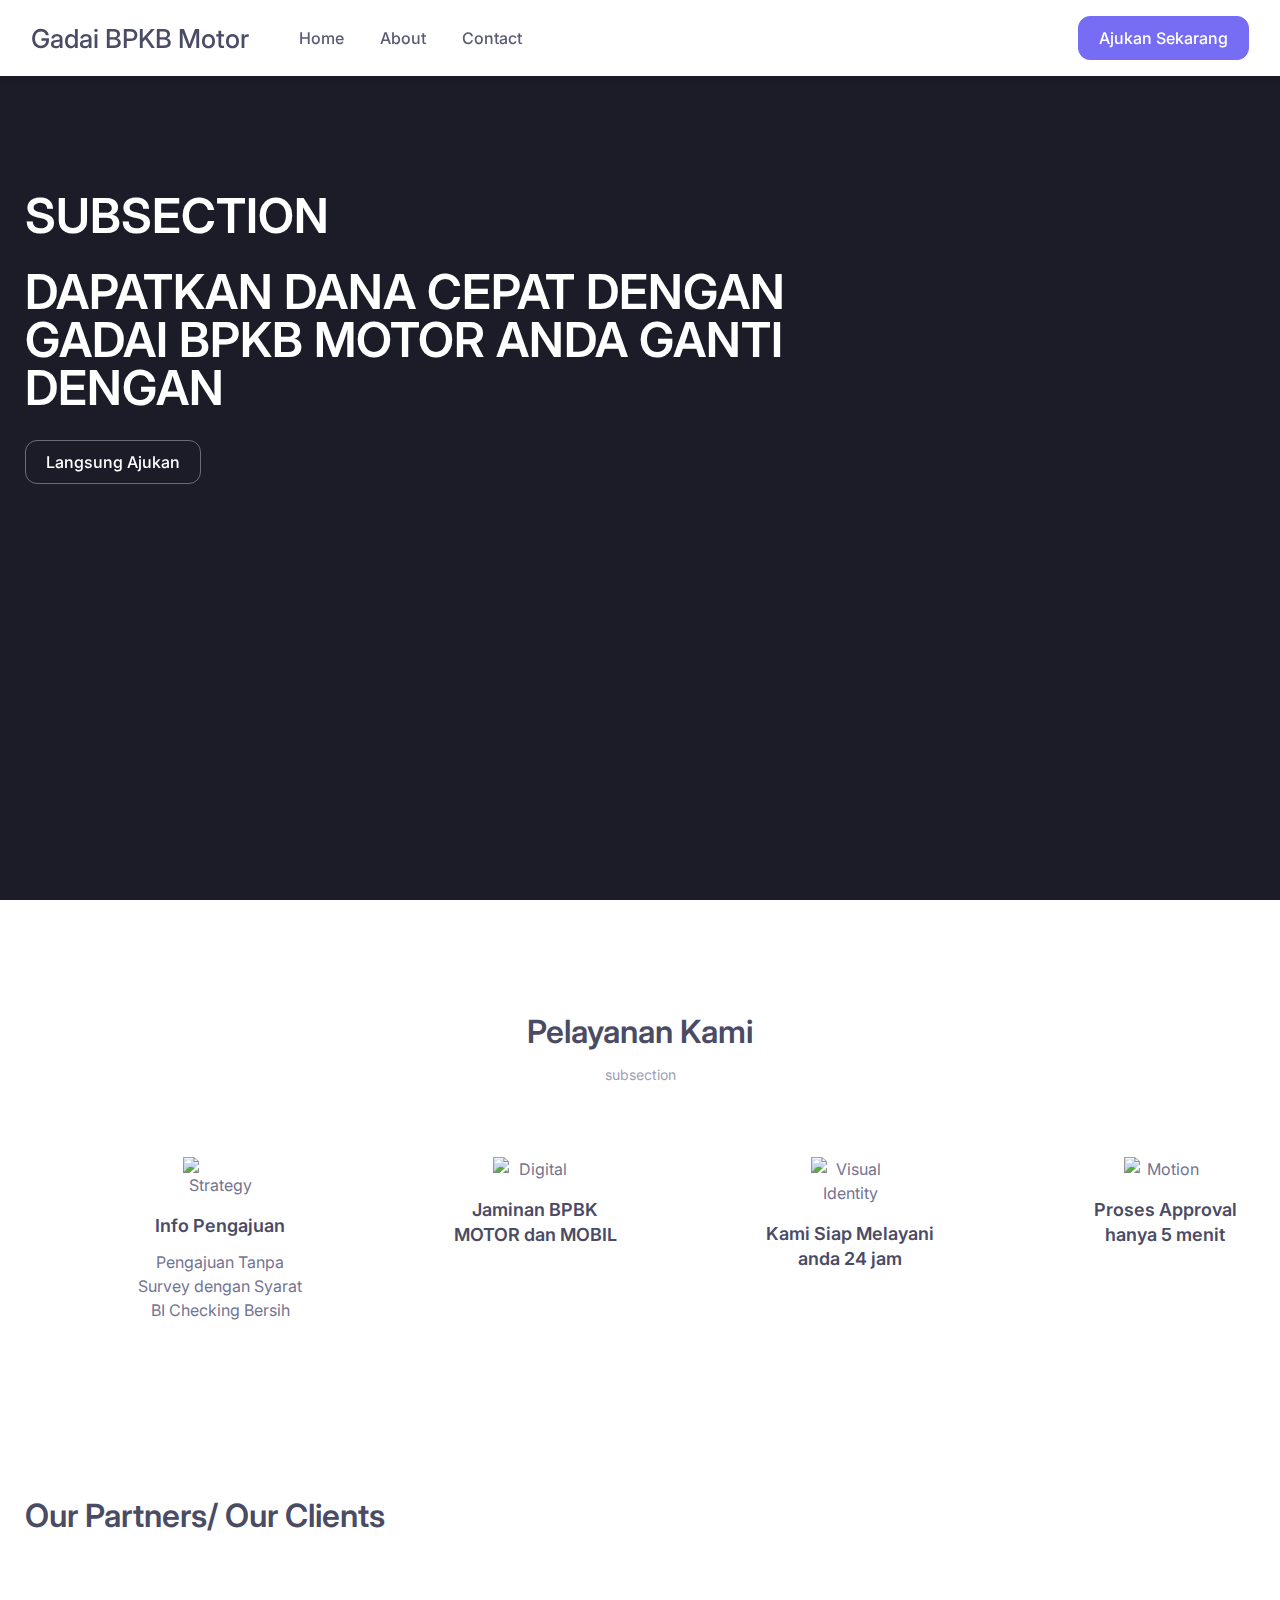
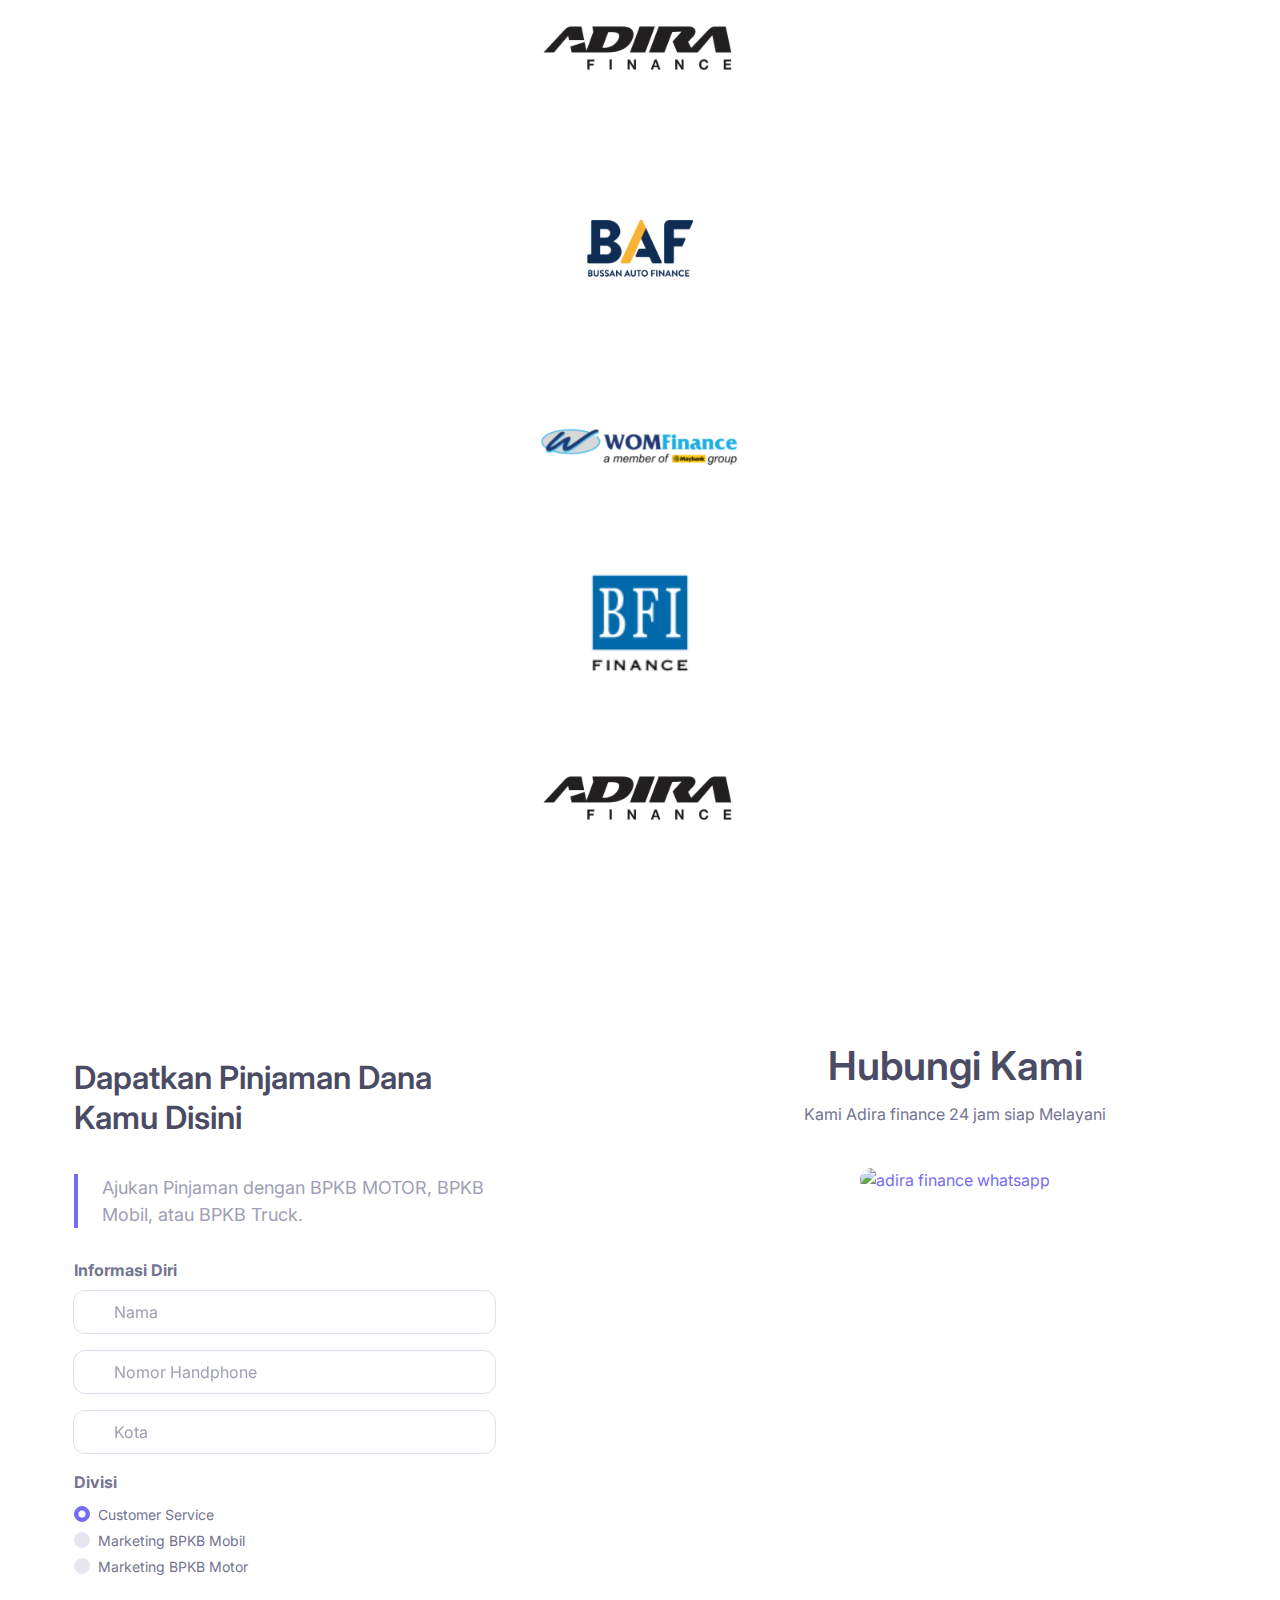
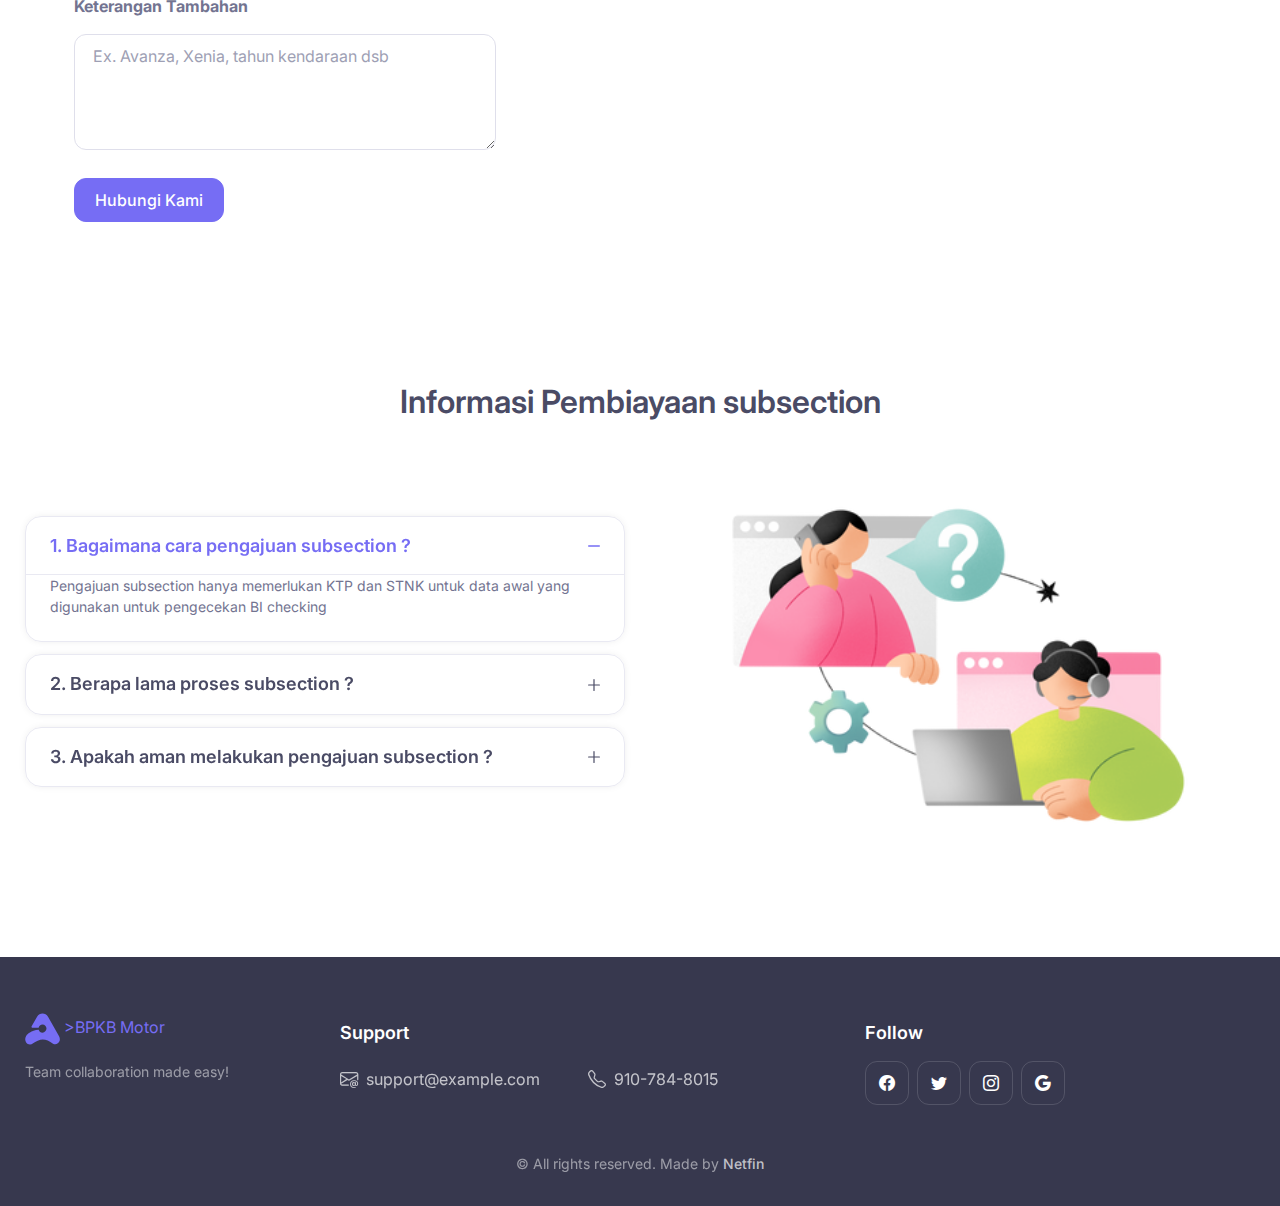
==== index.html @ 5c0a745b "first commit" ====
<!doctype html>
<html lang="en">
  <head>
    <title>Gadai BPKB Motor</title>

    <!-- SEO Meta Tags-->
    <meta name="description" content="" />
    <meta name="keywords" content="" />
    <meta name="author" content="" />

    <!-- Viewport -->
    <meta charset="UTF-8" />
    <meta name="viewport" content="width=device-width, initial-scale=1.0" />

    <!-- Import Google Font-->
    <link rel="preconnect" href="https://fonts.googleapis.com" />
    <link rel="preconnect" href="https://fonts.gstatic.com" crossorigin="" />
    <link
      href="https://fonts.googleapis.com/css2?family=Inter:wght@400;500;600;700&amp;display=swap"
      rel="stylesheet"
      id="google-font"
    />
    <!-- vendor styles-->
    <link
      rel="stylesheet"
      media="screen"
      href="vendor/simplebar/dist/simplebar.min.css"
    />
    <link
      rel="stylesheet"
      media="screen"
      href="vendor/tiny-slider/dist/tiny-slider.css"
    />
    <link
      rel="stylesheet"
      media="screen"
      href="vendor/lightgallery.js/dist/css/lightgallery.min.css"
    />
    <link
      rel="stylesheet"
      media="screen"
      href="vendor/swiper/swiper-bundle.min.css"
    />
    <link
      rel="stylesheet"
      media="screen"
      href="vendor/flatpickr/dist/flatpickr.min.css"
    />
    <!-- Main Theme Styles + Bootstrap-->
    <link rel="stylesheet" media="screen" href="css/theme.min.css" />
    <!-- Bootstrap CDN icon -->
    <link
      rel="stylesheet"
      href="https://cdn.jsdelivr.net/npm/bootstrap-icons@1.11.1/font/bootstrap-icons.css"
    />

    <!-- Custom CSS -->
    <link rel="stylesheet" href="css/slider.css" />
  </head>
  <body>
    <!-- Header -->
    <header
      class="header navbar navbar-expand-lg navbar-light bg-light navbar-sticky navbar-stuck"
      data-scroll-header=""
      data-fixed-element=""
    >
      <div class="container px-0 px-xl-3">
        <button
          class="navbar-toggler ms-n2 me-2"
          type="button"
          data-bs-toggle="offcanvas"
          data-bs-target="#primaryMenu"
        >
          <span class="navbar-toggler-icon"></span></button
        ><a
          class="navbar-brand flex-shrink-0 order-lg-1 mx-auto ms-lg-0 pe-lg-2 me-lg-4"
          href="../index.html"
          >Gadai BPKB Motor</a
        >
        <div class="d-flex align-items-center order-lg-3 ms-lg-auto">
          <a
            class="btn btn-primary ms-grid-gutter d-none d-lg-inline-block"
            href="https://wa.me/6281558444484?text=Halo%20gadaibpkbmotor%20saya%20mau%20mengajukan%C2%A0Pinjaman%C2%A0BPKB"
            data-bs-toggle="modal"
            data-view="#modal-signup-view"
            >Ajukan Sekarang</a
          >
        </div>
        <div class="offcanvas offcanvas-collapse order-lg-2" id="primaryMenu">
          <div class="offcanvas-header navbar-shadow">
            <h5 class="mt-1 mb-0">Menu</h5>
            <button
              class="btn-close lead"
              type="button"
              data-bs-dismiss="offcanvas"
              aria-label="Close"
            ></button>
          </div>
          <div class="offcanvas-body">
            <!-- Menu-->
            <ul class="navbar-nav">
              <li class="nav-item">
                <a class="nav-link" href="index.html">Home</a>
              </li>
              <li class="nav-item">
                <a class="nav-link" href="pages/about.html">About</a>
              </li>
              <li class="nav-item">
                <a class="nav-link" href="pages/contact.html">Contact</a>
              </li>
            </ul>
          </div>
        </div>
      </div>
    </header>

    <!-- Hero -->
    <section>
      <div
        class="jarallax bg-dark min-vh-100 py-5 align-items-center"
        data-jarallax=""
        data-type="scroll-opacity"
        data-speed="0.7"
      >
        <div
          class="position-absolute top-0 start-0 w-100 h-100 bg-black opacity-50"
        ></div>

        <div class="container position-relative zindex-5 py-sm-4 py-lg-5 mt-4">
          <!-- Text + button-->
          <div class="row pt-lg-2 py-xl-4 py-xxl-5 mb-md-4 mb-lg-5">
            <div class="col-md-10 col-lg-9 col-xl-8 col-xxl-7 pt-5 mb-5">
              <h1 class="display-4 text-light text-uppercase pb-sm-2 pb-md-3">
                subsection
              </h1>
              <h1 class="display-4 text-light text-uppercase pb-sm-2 pb-md-3">
                Dapatkan dana cepat dengan gadai bpkb motor anda ganti dengan 
              </h1>

              <a
                class="btn btn-outline-light"
                href="https://wa.me/6281558444484?text=Halo%20gadaibpkbmotor%20saya%20mau%20mengajukan%C2%A0Pinjaman%C2%A0BPKB"
                >Langsung Ajukan</a
              >
            </div>
          </div>
        </div>
        <div
          id="jarallax-container-0"
          style="
            position: absolute;
            top: 0px;
            left: 0px;
            width: 100%;
            height: 100%;
            overflow: hidden;
            z-index: -100;
            clip-path: polygon(0px 0px, 100% 0px, 100% 100%, 0px 100%);
          "
        >
          <div
            class="jarallax-img"
            style="
              background-image: url(&quot;https://i.pinimg.com/originals/5f/99/43/5f994382f7be99b7b81839e94aa25ce5.jpg&quot;);
              object-fit: cover;
              object-position: 50% 50%;
              max-width: none;
              position: fixed;
              top: 0px;
              left: 0px;
              width: 854px;
              height: 791.544px;
              overflow: hidden;
              pointer-events: none;
              transform-style: preserve-3d;
              backface-visibility: hidden;
              margin-top: -8.77187px;
              transform: translate3d(0px, 8.77187px, 0px);
              opacity: 1;
            "
            data-jarallax-original-styles="background-image: url(https://i.pinimg.com/originals/5f/99/43/5f994382f7be99b7b81839e94aa25ce5.jpg);"
          ></div>
        </div>
      </div>
    </section>

    <!-- Service -->
    <section class="container pt-5 pb-4 py-md-6 pt-lg-7">
      <h2 class="text-center pt-3">Pelayanan Kami</h2>
      <p
        class="d-block fs-sm text-muted text-center mx-auto pb-4 mb-5"
        style="max-width: 400px"
      >
        subsection
      </p>
      <div class="row">
        <div
          class="col-lg-2 offset-lg-1 col-sm-3 col-6 mb-grid-gutter text-center"
        >
          <img
            class="d-inline-block mb-3"
            src="https://img.icons8.com/wired/64/idea.png"
            alt="Strategy"
            width="74"
          />
          <h3 class="h5">Info Pengajuan</h3>
          <ul class="list-unstyled">
            <li class="mb-0">
              Pengajuan Tanpa Survey dengan Syarat BI Checking Bersih
            </li>
          </ul>
        </div>
        <div
          class="col-lg-2 offset-lg-1 col-sm-3 col-6 mb-grid-gutter text-center"
        >
          <img
            class="d-inline-block mb-3"
            src="https://img.icons8.com/ios/100/scooter.png"
            alt="Digital"
            width="85"
          />

          <h3 class="h5">Jaminan BPBK MOTOR dan MOBIL</h3>
          <ul class="list-unstyled"></ul>
        </div>
        <div
          class="col-lg-2 offset-lg-1 col-sm-3 col-6 mb-grid-gutter text-center"
        >
          <img
            class="d-inline-block mb-3"
            src="https://img.icons8.com/dotty/80/last-24-hours.png"
            alt="Visual Identity"
            width="78"
          />
          <h3 class="h5">Kami Siap Melayani anda 24 jam</h3>
          <ul class="list-unstyled"></ul>
        </div>
        <div
          class="col-lg-2 offset-lg-1 col-sm-3 col-6 mb-grid-gutter text-center"
        >
          <img
            class="d-inline-block mb-3"
            src="https://img.icons8.com/ios/100/investment.png"
            alt="Motion"
            width="83"
          />
          <h3 class="h5">Proses Approval hanya 5 menit</h3>
          <ul class="list-unstyled"></ul>
        </div>
      </div>
    </section>

    <section class="py-5">
      <div class="container">
        <h2>Our Partners/ Our Clients</h2>
        <section class="customer-logos slider text-center">
          <div class="slide text-center">
            <img
              src="images/logo adira.png"
              class="text-center"
              style="width: 200px !important"
            />
          </div>

          <div class="slide text-center">
            <img
              src="images/logo baf.png"
              class="text-center"
              style="width: 200px !important"
            />
          </div>

          <div class="slide text-center">
            <img
              src="images/logo wom.png"
              class="text-center"
              style="width: 200px !important"
            />
          </div>

          <div class="slide text-center">
            <img
              src="images/logo bfi.png"
              class="text-center"
              style="width: 150px !important"
            />
          </div>
          <div class="slide text-center">
            <img
              src="images/logo adira.png"
              class="text-center"
              style="width: 200px !important"
            />
          </div>
        </section>
      </div>
    </section>

    <!-- CTA Netfin -->
    <section class="container bg-light py-5 rounded py-md-5">
      <div class="row">
        <div class="col-lg-6 col-md-6 pt-5 pb-3 py-md-5 px-5">
          <div
            class="mx-auto me-md-5 me-xl-7 ps-3 py-md-3 order-md-1"
            style="max-width: 516px"
          >
            <form
              class="needs-validation"
              novalidate=""
              action="form-handler.php"
              method="post"
            >
              <h2 class="pb-4">Dapatkan Pinjaman Dana Kamu Disini</h2>
              <p
                class="callout d-block d-md-none d-lg-block fs-lg text-muted mb-grid-gutter"
              >
                Ajukan Pinjaman dengan BPKB MOTOR, BPKB Mobil, atau BPKB Truck.
              </p>
              <b>Informasi Diri</b>
              <div class="input-group mb-3 mt-2">
                <i
                  class="fas fa-user position-absolute top-50 start-0 translate-middle-y ms-3"
                ></i>
                <input
                  class="form-control rounded"
                  type="text"
                  name="nama"
                  placeholder="Nama"
                  required="true"
                />
              </div>
              <div class="input-group mb-3">
                <i
                  class="fas fa-mobile-alt position-absolute top-50 start-0 translate-middle-y ms-3"
                ></i>
                <input
                  class="form-control rounded"
                  type="text"
                  name="hp"
                  placeholder="Nomor Handphone"
                  required="true"
                />
              </div>
              <div class="input-group mb-3">
                <i
                  class="fas fa-building position-absolute top-50 start-0 translate-middle-y ms-3"
                ></i>
                <input
                  class="form-control rounded"
                  type="text"
                  name="kota"
                  placeholder="Kota"
                  required="true"
                />
              </div>
              <b>Divisi</b>

              <div class="form-check mt-2">
                <input
                  class="form-check-input"
                  type="radio"
                  id="ex-radio-1"
                  name="divisi"
                  value="Customer Service"
                  checked=""
                />
                <label class="form-check-label" for="ex-radio-1"
                  >Customer Service</label
                >
              </div>
              <div class="form-check">
                <input
                  class="form-check-input"
                  type="radio"
                  id="ex-radio-2"
                  name="divisi"
                  value="Marketing BPKB Mobil"
                />
                <label class="form-check-label" for="ex-radio-2"
                  >Marketing BPKB Mobil</label
                >
              </div>
              <div class="form-check mb-3">
                <input
                  class="form-check-input"
                  type="radio"
                  id="ex-radio-3"
                  name="divisi"
                  value="Marketing BPKB Motor"
                />
                <label class="form-check-label" for="ex-radio-3"
                  >Marketing BPKB Motor</label
                >
              </div>
              <b>Keterangan Tambahan</b>
              <div class="mb-3 mt-3 pb-1">
                <textarea
                  class="form-control"
                  rows="4"
                  name="keterangan"
                  placeholder="Ex. Avanza, Xenia, tahun kendaraan dsb"
                  required="true"
                ></textarea>
              </div>
              <div class="row pt-2">
                <div class="col-lg-6 col-md-8">
                  <button class="btn btn-primary btn-block" type="submit">
                    Hubungi Kami
                  </button>
                </div>
              </div>
            </form>
          </div>
        </div>
        <div class="col-lg-6 col-md-6 pt-5 pb-3 py-md-5 text-center">
          <h2 class="h1 text-center">Hubungi Kami</h2>
          <p class="text-center pb-4 mb-2 mb-lg-3">
            Kami Adira finance 24 jam siap Melayani
          </p>
          <a target="_blank" href="https://wa.me/6281558444484">
            <img
              src="https://netfin.id/site-assets/netfin/button-wa.png"
              class="rounded mx-auto"
              alt="adira finance whatsapp"
              style="width: 300px"
            /> </a
          ><br />
        </div>
      </div>
    </section>

    <!-- FAQ -->
    <section class="container my-5 pb-5 mb-3 pb-md-6 pb-lg-7">
      <h2 class="text-center mb-5">Informasi Pembiayaan subsection</h2>
      <div class="row align-items-center">
        <div class="col-md-6 mb-5 mb-md-0">
          <div class="accordion" id="faq">
            <div class="accordion-item shadow">
              <h2 class="accordion-header" id="faq-heading-1">
                <button
                  class="accordion-button"
                  type="button"
                  data-bs-toggle="collapse"
                  data-bs-target="#faq-content-1"
                  aria-expanded="true"
                  aria-controls="faq-content-1"
                >
                  1. Bagaimana cara pengajuan subsection ?
                </button>
              </h2>
              <div
                class="accordion-collapse collapse show"
                id="faq-content-1"
                aria-labelledby="faq-heading-1"
                data-bs-parent="#faq"
              >
                <div class="accordion-body">
                  <div class="fs-sm">
                    Pengajuan subsection hanya memerlukan KTP dan STNK untuk
                    data awal yang digunakan untuk pengecekan BI checking
                  </div>
                </div>
              </div>
            </div>
            <div class="accordion-item shadow">
              <h2 class="accordion-header" id="faq-heading-2">
                <button
                  class="accordion-button collapsed"
                  type="button"
                  data-bs-toggle="collapse"
                  data-bs-target="#faq-content-2"
                  aria-expanded="false"
                  aria-controls="faq-content-2"
                >
                  2. Berapa lama proses subsection ?
                </button>
              </h2>
              <div
                class="accordion-collapse collapse"
                id="faq-content-2"
                aria-labelledby="faq-heading-2"
                data-bs-parent="#faq"
              >
                <div class="accordion-body">
                  <div class="fs-sm">
                    Proses pengajuan subsection hanya memerlukan waktu kurang
                    dari 24 jam untuk melakukan pencairan
                  </div>
                </div>
              </div>
            </div>
            <div class="accordion-item shadow">
              <h2 class="accordion-header" id="faq-heading-3">
                <button
                  class="accordion-button collapsed"
                  type="button"
                  data-bs-toggle="collapse"
                  data-bs-target="#faq-content-3"
                  aria-expanded="false"
                  aria-controls="faq-content-3"
                >
                  3. Apakah aman melakukan pengajuan subsection ?
                </button>
              </h2>
              <div
                class="accordion-collapse collapse"
                id="faq-content-3"
                aria-labelledby="faq-heading-3"
                data-bs-parent="#faq"
              >
                <div class="accordion-body">
                  <div class="fs-sm">
                    At vero eos et accusamus et iusto odio dignissimos ducimus
                    qui blanditiis praesentium voluptatum deleniti atque
                    corrupti quos dolores et quas molestias excepturi sint
                    occaecati cupiditate non provident, similique sunt in culpa
                    qui officia deserunt mollitia animi, id est laborum et
                    dolorum fuga.
                  </div>
                </div>
              </div>
            </div>
          </div>
        </div>
        <div class="col-md-6">
          <img
            class="d-block mx-auto"
            src="images/joy-online-support-service-1.png"
            alt="Illustration"
            height="500px"
            width="500px"
          />
        </div>
      </div>
    </section>

    <!-- Footer -->

    <footer class="footer bg-dark pt-5 pb-4">
      <div class="container pb-2 text-center text-md-start">
        <div class="row pt-md-2 pb-3">
          <div class="col-lg-3 col-md-4 pb-4">
            <a
              class="d-inline-block mb-3"
              href="index.html"
              style="width: 153px"
              ><svg
                version="1.1"
                width="35"
                height="32"
                viewBox="0 0 36 33"
                xmlns="http://www.w3.org/2000/svg"
              >
                <path
                  fill="currentColor"
                  d="M35.6,29c-1.1,3.4-5.4,4.4-7.9,1.9c-2.3-2.2-6.1-3.7-9.4-3.7c-3.1,0-7.5,1.8-10,4.1c-2.2,2-5.8,1.5-7.3-1.1c-1-1.8-1.2-4.1,0-6.2l0.6-1.1l0,0c0.6-0.7,4.4-5.2,12.5-5.7c0.5,1.8,2,3.1,3.9,3.1c2.2,0,4.1-1.9,4.1-4.2s-1.8-4.2-4.1-4.2c-2,0-3.6,1.4-4,3.3H7.7c-0.8,0-1.3-0.9-0.9-1.6l5.6-9.8c2.5-4.5,8.8-4.5,11.3,0L35.1,24C36,25.7,36.1,27.5,35.6,29z"
                ></path>
              </svg>
              >BPKB Motor</a
            >

            <p class="fs-sm text-light opacity-50 mb-0">
              Team collaboration made easy!
            </p>
          </div>
          <div class="col-md-5 pt-2 pb-4">
            <div class="widget widget-light">
              <h4 class="widget-title mb-3">Support</h4>
              <div class="d-lg-flex">
                <ul class="me-lg-5">
                  <li>
                    <a class="widget-link" href="mailto:support@example.com"
                      ><i class="bi bi-envelope-at fs-lg me-2"></i
                      >support@example.com</a
                    >
                  </li>
                </ul>
                <ul>
                  <li>
                    <a class="widget-link" href="tel:9107848015"
                      ><i class="bi bi-telephone fs-lg me-2"></i>910-784-8015</a
                    >
                  </li>
                </ul>
              </div>
            </div>
          </div>
          <div class="col-md-3 pt-2 pb-4">
            <div class="widget widget-light">
              <h4 class="widget-title mb-3">Follow</h4>
              <a
                class="btn-social bs-outline bs-light bs-facebook bs-lg me-2 mb-2"
                href="#"
                ><i class="bi bi-facebook"></i></a
              ><a
                class="btn-social bs-outline bs-light bs-twitter bs-lg me-2 mb-2"
                href="#"
                ><i class="bi bi-twitter"></i></a
              ><a
                class="btn-social bs-outline bs-light bs-instagram bs-lg me-2 mb-2"
                href="#"
                ><i class="bi bi-instagram"></i></a
              ><a
                class="btn-social bs-outline bs-light bs-google bs-lg mb-2"
                href="#"
                ><i class="bi bi-google"></i
              ></a>
            </div>
          </div>
        </div>
        <p class="fs-sm text-center mb-0">
          <span class="text-light opacity-50"
            >© All rights reserved. Made by </span
          ><a
            class="nav-link-style nav-link-light"
            href="#"
            target="_blank"
            rel="noopener"
            >Netfin</a
          >
        </p>
      </div>
    </footer>

    <!-- Slider -->
    <script src="//maxcdn.bootstrapcdn.com/bootstrap/4.1.1/js/bootstrap.min.js"></script>
    <script src="//cdnjs.cloudflare.com/ajax/libs/jquery/3.2.1/jquery.min.js"></script>
    <!------ Include the above in your HEAD tag ---------->

    <script src="https://cdnjs.cloudflare.com/ajax/libs/slick-carousel/1.6.0/slick.js"></script>

    <!-- Vendor scrits: js libraries and plugins-->
    <script src="vendor/bootstrap/dist/js/bootstrap.bundle.min.js"></script>
    <script src="vendor/simplebar/dist/simplebar.min.js"></script>
    <script src="vendor/smooth-scroll/dist/smooth-scroll.polyfills.min.js"></script>
    <script src="vendor/jarallax/dist/jarallax.min.js"></script>
    <script src="vendor/tiny-slider/dist/min/tiny-slider.js"></script>
    <script src="vendor/lightgallery.js/dist/js/lightgallery.min.js"></script>
    <script src="vendor/lg-fullscreen.js/dist/lg-fullscreen.min.js"></script>
    <script src="vendor/lg-zoom.js/dist/lg-zoom.min.js"></script>
    <script src="vendor/imagesloaded/imagesloaded.pkgd.min.js"></script>
    <script src="vendor/shufflejs/dist/shuffle.min.js"></script>
    <script src="vendor/flatpickr/dist/flatpickr.min.js"></script>
    <script src="vendor/swiper/swiper-bundle.min.js"></script>
    <!-- Main theme script-->
    <script src="js/theme.min.js"></script>

    <!-- Custom Javascript  -->
    <script src="js/slider.js"></script>
  </body>
</html>
---- vendor/simplebar/dist/simplebar.min.css ----
[data-simplebar]{position:relative;flex-direction:column;flex-wrap:wrap;justify-content:flex-start;align-content:flex-start;align-items:flex-start}.simplebar-wrapper{overflow:hidden;width:inherit;height:inherit;max-width:inherit;max-height:inherit}.simplebar-mask{direction:inherit;position:absolute;overflow:hidden;padding:0;margin:0;left:0;top:0;bottom:0;right:0;width:auto!important;height:auto!important;z-index:0}.simplebar-offset{direction:inherit!important;box-sizing:inherit!important;resize:none!important;position:absolute;top:0;left:0;bottom:0;right:0;padding:0;margin:0;-webkit-overflow-scrolling:touch}.simplebar-content-wrapper{direction:inherit;box-sizing:border-box!important;position:relative;display:block;height:100%;width:auto;max-width:100%;max-height:100%;scrollbar-width:none;-ms-overflow-style:none}.simplebar-content-wrapper::-webkit-scrollbar,.simplebar-hide-scrollbar::-webkit-scrollbar{width:0;height:0}.simplebar-content:after,.simplebar-content:before{content:' ';display:table}.simplebar-placeholder{max-height:100%;max-width:100%;width:100%;pointer-events:none}.simplebar-height-auto-observer-wrapper{box-sizing:inherit!important;height:100%;width:100%;max-width:1px;position:relative;float:left;max-height:1px;overflow:hidden;z-index:-1;padding:0;margin:0;pointer-events:none;flex-grow:inherit;flex-shrink:0;flex-basis:0}.simplebar-height-auto-observer{box-sizing:inherit;display:block;opacity:0;position:absolute;top:0;left:0;height:1000%;width:1000%;min-height:1px;min-width:1px;overflow:hidden;pointer-events:none;z-index:-1}.simplebar-track{z-index:1;position:absolute;right:0;bottom:0;pointer-events:none;overflow:hidden}[data-simplebar].simplebar-dragging .simplebar-content{pointer-events:none;user-select:none;-webkit-user-select:none}[data-simplebar].simplebar-dragging .simplebar-track{pointer-events:all}.simplebar-scrollbar{position:absolute;left:0;right:0;min-height:10px}.simplebar-scrollbar:before{position:absolute;content:'';background:#000;border-radius:7px;left:2px;right:2px;opacity:0;transition:opacity .2s linear}.simplebar-scrollbar.simplebar-visible:before{opacity:.5;transition:opacity 0s linear}.simplebar-track.simplebar-vertical{top:0;width:11px}.simplebar-track.simplebar-vertical .simplebar-scrollbar:before{top:2px;bottom:2px}.simplebar-track.simplebar-horizontal{left:0;height:11px}.simplebar-track.simplebar-horizontal .simplebar-scrollbar:before{height:100%;left:2px;right:2px}.simplebar-track.simplebar-horizontal .simplebar-scrollbar{right:auto;left:0;top:2px;height:7px;min-height:0;min-width:10px;width:auto}[data-simplebar-direction=rtl] .simplebar-track.simplebar-vertical{right:auto;left:0}.hs-dummy-scrollbar-size{direction:rtl;position:fixed;opacity:0;visibility:hidden;height:500px;width:500px;overflow-y:hidden;overflow-x:scroll}.simplebar-hide-scrollbar{position:fixed;left:0;visibility:hidden;overflow-y:scroll;scrollbar-width:none;-ms-overflow-style:none}
---- vendor/tiny-slider/dist/tiny-slider.css ----
.tns-outer{padding:0 !important}.tns-outer [hidden]{display:none !important}.tns-outer [aria-controls],.tns-outer [data-action]{cursor:pointer}.tns-slider{-webkit-transition:all 0s;-moz-transition:all 0s;transition:all 0s}.tns-slider>.tns-item{-webkit-box-sizing:border-box;-moz-box-sizing:border-box;box-sizing:border-box}.tns-horizontal.tns-subpixel{white-space:nowrap}.tns-horizontal.tns-subpixel>.tns-item{display:inline-block;vertical-align:top;white-space:normal}.tns-horizontal.tns-no-subpixel:after{content:'';display:table;clear:both}.tns-horizontal.tns-no-subpixel>.tns-item{float:left}.tns-horizontal.tns-carousel.tns-no-subpixel>.tns-item{margin-right:-100%}.tns-no-calc{position:relative;left:0}.tns-gallery{position:relative;left:0;min-height:1px}.tns-gallery>.tns-item{position:absolute;left:-100%;-webkit-transition:transform 0s, opacity 0s;-moz-transition:transform 0s, opacity 0s;transition:transform 0s, opacity 0s}.tns-gallery>.tns-slide-active{position:relative;left:auto !important}.tns-gallery>.tns-moving{-webkit-transition:all 0.25s;-moz-transition:all 0.25s;transition:all 0.25s}.tns-autowidth{display:inline-block}.tns-lazy-img{-webkit-transition:opacity 0.6s;-moz-transition:opacity 0.6s;transition:opacity 0.6s;opacity:0.6}.tns-lazy-img.tns-complete{opacity:1}.tns-ah{-webkit-transition:height 0s;-moz-transition:height 0s;transition:height 0s}.tns-ovh{overflow:hidden}.tns-visually-hidden{position:absolute;left:-10000em}.tns-transparent{opacity:0;visibility:hidden}.tns-fadeIn{opacity:1;filter:alpha(opacity=100);z-index:0}.tns-normal,.tns-fadeOut{opacity:0;filter:alpha(opacity=0);z-index:-1}.tns-vpfix{white-space:nowrap}.tns-vpfix>div,.tns-vpfix>li{display:inline-block}.tns-t-subp2{margin:0 auto;width:310px;position:relative;height:10px;overflow:hidden}.tns-t-ct{width:2333.3333333%;width:-webkit-calc(100% * 70 / 3);width:-moz-calc(100% * 70 / 3);width:calc(100% * 70 / 3);position:absolute;right:0}.tns-t-ct:after{content:'';display:table;clear:both}.tns-t-ct>div{width:1.4285714%;width:-webkit-calc(100% / 70);width:-moz-calc(100% / 70);width:calc(100% / 70);height:10px;float:left}

/*# sourceMappingURL=sourcemaps/tiny-slider.css.map */
---- vendor/lightgallery.js/dist/css/lightgallery.min.css ----
@font-face{font-family:lg;src:url(../fonts/lg.ttf?22t19m) format("truetype"),url(../fonts/lg.woff?22t19m) format("woff"),url(../fonts/lg.svg?22t19m#lg) format("svg");font-weight:400;font-style:normal;font-display:block}.lg-icon{font-family:lg!important;speak:never;font-style:normal;font-weight:400;font-variant:normal;text-transform:none;line-height:1;-webkit-font-smoothing:antialiased;-moz-osx-font-smoothing:grayscale}.lg-actions .lg-next,.lg-actions .lg-prev{border-radius:2px;color:#999;cursor:pointer;display:block;font-size:22px;margin-top:-10px;padding:8px 10px 9px;position:absolute;top:50%;z-index:1080;outline:0;border:none;background-color:transparent}.lg-actions .lg-next.disabled,.lg-actions .lg-prev.disabled{pointer-events:none;opacity:.5}.lg-actions .lg-next:hover,.lg-actions .lg-prev:hover{color:#FFF}.lg-actions .lg-next{right:20px}.lg-actions .lg-next:before{content:"\e095"}.lg-actions .lg-prev{left:20px}.lg-actions .lg-prev:after{content:"\e094"}@-webkit-keyframes lg-right-end{0%,100%{left:0}50%{left:-30px}}@-moz-keyframes lg-right-end{0%,100%{left:0}50%{left:-30px}}@-ms-keyframes lg-right-end{0%,100%{left:0}50%{left:-30px}}@keyframes lg-right-end{0%,100%{left:0}50%{left:-30px}}@-webkit-keyframes lg-left-end{0%,100%{left:0}50%{left:30px}}@-moz-keyframes lg-left-end{0%,100%{left:0}50%{left:30px}}@-ms-keyframes lg-left-end{0%,100%{left:0}50%{left:30px}}@keyframes lg-left-end{0%,100%{left:0}50%{left:30px}}.lg-outer.lg-right-end .lg-object{-webkit-animation:lg-right-end .3s;-o-animation:lg-right-end .3s;animation:lg-right-end .3s;position:relative}.lg-outer.lg-left-end .lg-object{-webkit-animation:lg-left-end .3s;-o-animation:lg-left-end .3s;animation:lg-left-end .3s;position:relative}.lg-toolbar{z-index:1082;left:0;position:absolute;top:0;width:100%;background-color:rgba(0,0,0,.45)}.lg-toolbar .lg-icon{color:#999;cursor:pointer;float:right;font-size:24px;height:47px;line-height:27px;padding:10px 0;text-align:center;width:50px;text-decoration:none!important;outline:0;background:0 0;border:none;box-shadow:none;-webkit-transition:color .2s linear;-o-transition:color .2s linear;transition:color .2s linear}.lg-toolbar .lg-icon:hover{color:#FFF}.lg-toolbar .lg-close:after{content:"\e070"}.lg-toolbar .lg-download:after{content:"\e0f2"}.lg-sub-html{background-color:rgba(0,0,0,.45);bottom:0;color:#EEE;font-size:16px;left:0;padding:10px 40px;position:fixed;right:0;text-align:center;z-index:1080}.lg-sub-html h4{margin:0;font-size:13px;font-weight:700}.lg-sub-html p{font-size:12px;margin:5px 0 0}#lg-counter{color:#999;display:inline-block;font-size:16px;padding-left:20px;padding-top:12px;vertical-align:middle}.lg-next,.lg-prev,.lg-toolbar{opacity:1;-webkit-transition:-webkit-transform .35s cubic-bezier(0,0,.25,1) 0s,opacity .35s cubic-bezier(0,0,.25,1) 0s,color .2s linear;-moz-transition:-moz-transform .35s cubic-bezier(0,0,.25,1) 0s,opacity .35s cubic-bezier(0,0,.25,1) 0s,color .2s linear;-o-transition:-o-transform .35s cubic-bezier(0,0,.25,1) 0s,opacity .35s cubic-bezier(0,0,.25,1) 0s,color .2s linear;transition:transform .35s cubic-bezier(0,0,.25,1) 0s,opacity .35s cubic-bezier(0,0,.25,1) 0s,color .2s linear}.lg-hide-items .lg-prev{opacity:0;-webkit-transform:translate3d(-10px,0,0);transform:translate3d(-10px,0,0)}.lg-hide-items .lg-next{opacity:0;-webkit-transform:translate3d(10px,0,0);transform:translate3d(10px,0,0)}.lg-hide-items .lg-toolbar{opacity:0;-webkit-transform:translate3d(0,-10px,0);transform:translate3d(0,-10px,0)}body:not(.lg-from-hash) .lg-outer.lg-start-zoom .lg-object{-webkit-transform:scale3d(.5,.5,.5);transform:scale3d(.5,.5,.5);opacity:0;-webkit-transition:-webkit-transform 250ms cubic-bezier(0,0,.25,1) 0s,opacity 250ms cubic-bezier(0,0,.25,1)!important;-moz-transition:-moz-transform 250ms cubic-bezier(0,0,.25,1) 0s,opacity 250ms cubic-bezier(0,0,.25,1)!important;-o-transition:-o-transform 250ms cubic-bezier(0,0,.25,1) 0s,opacity 250ms cubic-bezier(0,0,.25,1)!important;transition:transform 250ms cubic-bezier(0,0,.25,1) 0s,opacity 250ms cubic-bezier(0,0,.25,1)!important;-webkit-transform-origin:50% 50%;-moz-transform-origin:50% 50%;-ms-transform-origin:50% 50%;transform-origin:50% 50%}body:not(.lg-from-hash) .lg-outer.lg-start-zoom .lg-item.lg-complete .lg-object{-webkit-transform:scale3d(1,1,1);transform:scale3d(1,1,1);opacity:1}.lg-outer .lg-thumb-outer{background-color:#0D0A0A;bottom:0;position:absolute;width:100%;z-index:1080;max-height:350px;-webkit-transform:translate3d(0,100%,0);transform:translate3d(0,100%,0);-webkit-transition:-webkit-transform .25s cubic-bezier(0,0,.25,1) 0s;-moz-transition:-moz-transform .25s cubic-bezier(0,0,.25,1) 0s;-o-transition:-o-transform .25s cubic-bezier(0,0,.25,1) 0s;transition:transform .25s cubic-bezier(0,0,.25,1) 0s}.lg-outer .lg-thumb-outer.lg-grab .lg-thumb-item{cursor:-webkit-grab;cursor:-moz-grab;cursor:-o-grab;cursor:-ms-grab;cursor:grab}.lg-outer .lg-thumb-outer.lg-grabbing .lg-thumb-item{cursor:move;cursor:-webkit-grabbing;cursor:-moz-grabbing;cursor:-o-grabbing;cursor:-ms-grabbing;cursor:grabbing}.lg-outer .lg-thumb-outer.lg-dragging .lg-thumb{-webkit-transition-duration:0s!important;transition-duration:0s!important}.lg-outer.lg-thumb-open .lg-thumb-outer{-webkit-transform:translate3d(0,0,0);transform:translate3d(0,0,0)}.lg-outer .lg-thumb{padding:10px 0;height:100%;margin-bottom:-5px}.lg-outer .lg-thumb-item{cursor:pointer;float:left;overflow:hidden;height:100%;border:2px solid #FFF;border-radius:4px;margin-bottom:5px}@media (min-width:1025px){.lg-outer .lg-thumb-item{-webkit-transition:border-color .25s ease;-o-transition:border-color .25s ease;transition:border-color .25s ease}}.lg-outer .lg-thumb-item.active,.lg-outer .lg-thumb-item:hover{border-color:#a90707}.lg-outer .lg-thumb-item img{width:100%;height:100%;object-fit:cover}.lg-outer.lg-has-thumb .lg-item{padding-bottom:120px}.lg-outer.lg-can-toggle .lg-item{padding-bottom:0}.lg-outer.lg-pull-caption-up .lg-sub-html{-webkit-transition:bottom .25s ease;-o-transition:bottom .25s ease;transition:bottom .25s ease}.lg-outer.lg-pull-caption-up.lg-thumb-open .lg-sub-html{bottom:100px}.lg-outer .lg-toggle-thumb{background-color:#0D0A0A;border-radius:2px 2px 0 0;color:#999;cursor:pointer;font-size:24px;height:39px;line-height:27px;padding:5px 0;position:absolute;right:20px;text-align:center;top:-39px;width:50px;outline:0;border:none}.lg-outer .lg-toggle-thumb:after{content:"\e1ff"}.lg-outer .lg-toggle-thumb:hover{color:#FFF}.lg-outer .lg-video-cont{display:inline-block;vertical-align:middle;max-width:1140px;max-height:100%;width:100%;padding:0 5px}.lg-outer .lg-video{width:100%;height:0;padding-bottom:56.25%;overflow:hidden;position:relative}.lg-outer .lg-video .lg-object{display:inline-block;position:absolute;top:0;left:0;width:100%!important;height:100%!important}.lg-outer .lg-video .lg-video-play{width:84px;height:59px;position:absolute;left:50%;top:50%;margin-left:-42px;margin-top:-30px;z-index:1080;cursor:pointer}.lg-outer .lg-has-vimeo .lg-video-play{background:url(../img/vimeo-play.png) no-repeat}.lg-outer .lg-has-vimeo:hover .lg-video-play{background:url(../img/vimeo-play.png) 0 -58px no-repeat}.lg-outer .lg-has-html5 .lg-video-play{background:url(../img/video-play.png) no-repeat;height:64px;margin-left:-32px;margin-top:-32px;width:64px;opacity:.8}.lg-outer .lg-has-html5:hover .lg-video-play{opacity:1}.lg-outer .lg-has-youtube .lg-video-play{background:url(../img/youtube-play.png) no-repeat}.lg-outer .lg-has-youtube:hover .lg-video-play{background:url(../img/youtube-play.png) 0 -60px no-repeat}.lg-outer .lg-video-object{width:100%!important;height:100%!important;position:absolute;top:0;left:0}.lg-outer .lg-has-video .lg-video-object{visibility:hidden}.lg-outer .lg-has-video.lg-video-playing .lg-object,.lg-outer .lg-has-video.lg-video-playing .lg-video-play{display:none}.lg-outer .lg-has-video.lg-video-playing .lg-video-object{visibility:visible}.lg-progress-bar{background-color:#333;height:5px;left:0;position:absolute;top:0;width:100%;z-index:1083;opacity:0;-webkit-transition:opacity 80ms ease 0s;-moz-transition:opacity 80ms ease 0s;-o-transition:opacity 80ms ease 0s;transition:opacity 80ms ease 0s}.lg-progress-bar .lg-progress{background-color:#a90707;height:5px;width:0}.lg-progress-bar.lg-start .lg-progress{width:100%}.lg-show-autoplay .lg-progress-bar{opacity:1}.lg-autoplay-button:after{content:"\e01d"}.lg-show-autoplay .lg-autoplay-button:after{content:"\e01a"}.lg-outer.lg-css3.lg-zoom-dragging .lg-item.lg-complete.lg-zoomable .lg-image,.lg-outer.lg-css3.lg-zoom-dragging .lg-item.lg-complete.lg-zoomable .lg-img-wrap{-webkit-transition-duration:0s;transition-duration:0s}.lg-outer.lg-use-transition-for-zoom .lg-item.lg-complete.lg-zoomable .lg-img-wrap{-webkit-transition:-webkit-transform .3s cubic-bezier(0,0,.25,1) 0s;-moz-transition:-moz-transform .3s cubic-bezier(0,0,.25,1) 0s;-o-transition:-o-transform .3s cubic-bezier(0,0,.25,1) 0s;transition:transform .3s cubic-bezier(0,0,.25,1) 0s}.lg-outer.lg-use-left-for-zoom .lg-item.lg-complete.lg-zoomable .lg-img-wrap{-webkit-transition:left .3s cubic-bezier(0,0,.25,1) 0s,top .3s cubic-bezier(0,0,.25,1) 0s;-moz-transition:left .3s cubic-bezier(0,0,.25,1) 0s,top .3s cubic-bezier(0,0,.25,1) 0s;-o-transition:left .3s cubic-bezier(0,0,.25,1) 0s,top .3s cubic-bezier(0,0,.25,1) 0s;transition:left .3s cubic-bezier(0,0,.25,1) 0s,top .3s cubic-bezier(0,0,.25,1) 0s}.lg-outer .lg-item.lg-complete.lg-zoomable .lg-img-wrap{-webkit-transform:translate3d(0,0,0);transform:translate3d(0,0,0);-webkit-backface-visibility:hidden;-moz-backface-visibility:hidden;backface-visibility:hidden}.lg-outer .lg-item.lg-complete.lg-zoomable .lg-image{-webkit-transform:scale3d(1,1,1);transform:scale3d(1,1,1);-webkit-transition:-webkit-transform .3s cubic-bezier(0,0,.25,1) 0s,opacity .15s!important;-moz-transition:-moz-transform .3s cubic-bezier(0,0,.25,1) 0s,opacity .15s!important;-o-transition:-o-transform .3s cubic-bezier(0,0,.25,1) 0s,opacity .15s!important;transition:transform .3s cubic-bezier(0,0,.25,1) 0s,opacity .15s!important;-webkit-transform-origin:0 0;-moz-transform-origin:0 0;-ms-transform-origin:0 0;transform-origin:0 0;-webkit-backface-visibility:hidden;-moz-backface-visibility:hidden;backface-visibility:hidden}#lg-zoom-in:after{content:"\e311"}#lg-actual-size{font-size:20px}#lg-actual-size:after{content:"\e033"}#lg-zoom-out{opacity:.5;pointer-events:none}#lg-zoom-out:after{content:"\e312"}.lg-zoomed #lg-zoom-out{opacity:1;pointer-events:auto}.lg-outer .lg-pager-outer{bottom:60px;left:0;position:absolute;right:0;text-align:center;z-index:1080;height:10px}.lg-outer .lg-pager-outer.lg-pager-hover .lg-pager-cont{overflow:visible}.lg-outer .lg-pager-cont{cursor:pointer;display:inline-block;overflow:hidden;position:relative;vertical-align:top;margin:0 5px}.lg-outer .lg-pager-cont:hover .lg-pager-thumb-cont{opacity:1;-webkit-transform:translate3d(0,0,0);transform:translate3d(0,0,0)}.lg-outer .lg-pager-cont.lg-pager-active .lg-pager{box-shadow:0 0 0 2px #fff inset}.lg-outer .lg-pager-thumb-cont{background-color:#fff;color:#FFF;bottom:100%;height:83px;left:0;margin-bottom:20px;margin-left:-60px;opacity:0;padding:5px;position:absolute;width:120px;border-radius:3px;-webkit-transition:opacity .15s ease 0s,-webkit-transform .15s ease 0s;-moz-transition:opacity .15s ease 0s,-moz-transform .15s ease 0s;-o-transition:opacity .15s ease 0s,-o-transform .15s ease 0s;transition:opacity .15s ease 0s,transform .15s ease 0s;-webkit-transform:translate3d(0,5px,0);transform:translate3d(0,5px,0)}.lg-outer .lg-pager-thumb-cont img{width:100%;height:100%}.lg-outer .lg-pager{background-color:rgba(255,255,255,.5);border-radius:50%;box-shadow:0 0 0 8px rgba(255,255,255,.7) inset;display:block;height:12px;-webkit-transition:box-shadow .3s ease 0s;-o-transition:box-shadow .3s ease 0s;transition:box-shadow .3s ease 0s;width:12px}.lg-outer .lg-pager:focus,.lg-outer .lg-pager:hover{box-shadow:0 0 0 8px #fff inset}.lg-outer .lg-caret{border-left:10px solid transparent;border-right:10px solid transparent;border-top:10px dashed;bottom:-10px;display:inline-block;height:0;left:50%;margin-left:-5px;position:absolute;vertical-align:middle;width:0}.lg-fullscreen:after{content:"\e20c"}.lg-fullscreen-on .lg-fullscreen:after{content:"\e20d"}.lg-outer #lg-dropdown-overlay{background-color:rgba(0,0,0,.25);bottom:0;cursor:default;left:0;position:fixed;right:0;top:0;z-index:1081;opacity:0;visibility:hidden;-webkit-transition:visibility 0s linear .18s,opacity .18s linear 0s;-o-transition:visibility 0s linear .18s,opacity .18s linear 0s;transition:visibility 0s linear .18s,opacity .18s linear 0s}.lg-outer.lg-dropdown-active #lg-dropdown-overlay,.lg-outer.lg-dropdown-active .lg-dropdown{-webkit-transition-delay:0s;transition-delay:0s;-moz-transform:translate3d(0,0,0);-o-transform:translate3d(0,0,0);-ms-transform:translate3d(0,0,0);-webkit-transform:translate3d(0,0,0);transform:translate3d(0,0,0);opacity:1;visibility:visible}.lg-outer.lg-dropdown-active #lg-share{color:#FFF}.lg-outer .lg-dropdown{background-color:#fff;border-radius:2px;font-size:14px;list-style-type:none;margin:0;padding:10px 0;position:absolute;right:0;text-align:left;top:50px;opacity:0;visibility:hidden;-moz-transform:translate3d(0,5px,0);-o-transform:translate3d(0,5px,0);-ms-transform:translate3d(0,5px,0);-webkit-transform:translate3d(0,5px,0);transform:translate3d(0,5px,0);-webkit-transition:-webkit-transform .18s linear 0s,visibility 0s linear .5s,opacity .18s linear 0s;-moz-transition:-moz-transform .18s linear 0s,visibility 0s linear .5s,opacity .18s linear 0s;-o-transition:-o-transform .18s linear 0s,visibility 0s linear .5s,opacity .18s linear 0s;transition:transform .18s linear 0s,visibility 0s linear .5s,opacity .18s linear 0s}.lg-outer .lg-dropdown:after{content:"";display:block;height:0;width:0;position:absolute;border:8px solid transparent;border-bottom-color:#FFF;right:16px;top:-16px}.lg-outer .lg-dropdown>li:last-child{margin-bottom:0}.lg-outer .lg-dropdown>li:hover .lg-icon,.lg-outer .lg-dropdown>li:hover a{color:#333}.lg-outer .lg-dropdown a{color:#333;display:block;white-space:pre;padding:4px 12px;font-family:"Open Sans","Helvetica Neue",Helvetica,Arial,sans-serif;font-size:12px}.lg-outer .lg-dropdown a:hover{background-color:rgba(0,0,0,.07)}.lg-outer .lg-dropdown .lg-dropdown-text{display:inline-block;line-height:1;margin-top:-3px;vertical-align:middle}.lg-outer .lg-dropdown .lg-icon{color:#333;display:inline-block;float:none;font-size:20px;height:auto;line-height:1;margin-right:8px;padding:0;vertical-align:middle;width:auto}.lg-outer,.lg-outer .lg,.lg-outer .lg-inner{height:100%;width:100%}.lg-outer #lg-share{position:relative}.lg-outer #lg-share:after{content:"\e80d"}.lg-outer #lg-share-facebook .lg-icon{color:#3b5998}.lg-outer #lg-share-facebook .lg-icon:after{content:"\e904"}.lg-outer #lg-share-twitter .lg-icon{color:#00aced}.lg-outer #lg-share-twitter .lg-icon:after{content:"\e907"}.lg-outer #lg-share-googleplus .lg-icon{color:#dd4b39}.lg-outer #lg-share-googleplus .lg-icon:after{content:"\e905"}.lg-outer #lg-share-pinterest .lg-icon{color:#cb2027}.lg-outer #lg-share-pinterest .lg-icon:after{content:"\e906"}.lg-outer .lg-img-rotate{position:absolute;padding:0 5px;left:0;right:0;top:0;bottom:0;-webkit-transition:-webkit-transform .3s cubic-bezier(.32,0,.67,0) 0s;-moz-transition:-moz-transform .3s cubic-bezier(.32,0,.67,0) 0s;-o-transition:-o-transform .3s cubic-bezier(.32,0,.67,0) 0s;transition:transform .3s cubic-bezier(.32,0,.67,0) 0s}.lg-rotate-left:after{content:"\e900"}.lg-rotate-right:after{content:"\e901"}.lg-icon.lg-flip-hor,.lg-icon.lg-flip-ver{font-size:26px}.lg-flip-hor:after{content:"\e902"}.lg-flip-ver:after{content:"\e903"}.lg-group:after,.lg-group:before{display:table;content:"";line-height:0}.lg-group:after{clear:both}.lg-outer{position:fixed;top:0;left:0;z-index:1050;opacity:0;outline:0;-webkit-transition:opacity .15s ease 0s;-o-transition:opacity .15s ease 0s;transition:opacity .15s ease 0s}.lg-outer *{-webkit-box-sizing:border-box;-moz-box-sizing:border-box;box-sizing:border-box}.lg-outer.lg-visible{opacity:1}.lg-outer.lg-css3 .lg-item.lg-current,.lg-outer.lg-css3 .lg-item.lg-next-slide,.lg-outer.lg-css3 .lg-item.lg-prev-slide{-webkit-transition-duration:inherit!important;transition-duration:inherit!important;-webkit-transition-timing-function:inherit!important;transition-timing-function:inherit!important}.lg-outer.lg-css3.lg-dragging .lg-item.lg-current,.lg-outer.lg-css3.lg-dragging .lg-item.lg-next-slide,.lg-outer.lg-css3.lg-dragging .lg-item.lg-prev-slide{-webkit-transition-duration:0s!important;transition-duration:0s!important;opacity:1}.lg-outer.lg-grab img.lg-object{cursor:-webkit-grab;cursor:-moz-grab;cursor:-o-grab;cursor:-ms-grab;cursor:grab}.lg-outer.lg-grabbing img.lg-object{cursor:move;cursor:-webkit-grabbing;cursor:-moz-grabbing;cursor:-o-grabbing;cursor:-ms-grabbing;cursor:grabbing}.lg-outer .lg{position:relative;overflow:hidden;margin-left:auto;margin-right:auto;max-width:100%;max-height:100%}.lg-outer .lg-inner{position:absolute;left:0;top:0;white-space:nowrap}.lg-outer .lg-item{background:url(../img/loading.gif) center center no-repeat;display:none!important}.lg-outer.lg-css .lg-current,.lg-outer.lg-css3 .lg-current,.lg-outer.lg-css3 .lg-next-slide,.lg-outer.lg-css3 .lg-prev-slide{display:inline-block!important}.lg-outer .lg-img-wrap,.lg-outer .lg-item{display:inline-block;text-align:center;position:absolute;width:100%;height:100%}.lg-outer .lg-img-wrap:before,.lg-outer .lg-item:before{content:"";display:inline-block;height:50%;width:1px;margin-right:-1px}.lg-outer .lg-img-wrap{position:absolute;padding:0 5px;left:0;right:0;top:0;bottom:0}.lg-outer .lg-item.lg-complete{background-image:none}.lg-outer .lg-item.lg-current{z-index:1060}.lg-outer .lg-image{display:inline-block;vertical-align:middle;max-width:100%;max-height:100%;width:auto!important;height:auto!important}.lg-outer.lg-show-after-load .lg-item .lg-object,.lg-outer.lg-show-after-load .lg-item .lg-video-play{opacity:0;-webkit-transition:opacity .15s ease 0s;-o-transition:opacity .15s ease 0s;transition:opacity .15s ease 0s}.lg-outer.lg-show-after-load .lg-item.lg-complete .lg-object,.lg-outer.lg-show-after-load .lg-item.lg-complete .lg-video-play{opacity:1}.lg-outer .lg-empty-html,.lg-outer.lg-hide-download #lg-download{display:none}.lg-backdrop{position:fixed;top:0;left:0;right:0;bottom:0;z-index:1040;background-color:#000;opacity:0;-webkit-transition:opacity .15s ease 0s;-o-transition:opacity .15s ease 0s;transition:opacity .15s ease 0s}.lg-backdrop.in{opacity:1}.lg-css3.lg-no-trans .lg-current,.lg-css3.lg-no-trans .lg-next-slide,.lg-css3.lg-no-trans .lg-prev-slide{-webkit-transition:none 0s ease 0s!important;-moz-transition:none 0s ease 0s!important;-o-transition:none 0s ease 0s!important;transition:none 0s ease 0s!important}.lg-css3.lg-use-css3 .lg-item,.lg-css3.lg-use-left .lg-item{-webkit-backface-visibility:hidden;-moz-backface-visibility:hidden;backface-visibility:hidden}.lg-css3.lg-fade .lg-item{opacity:0}.lg-css3.lg-fade .lg-item.lg-current{opacity:1}.lg-css3.lg-fade .lg-item.lg-current,.lg-css3.lg-fade .lg-item.lg-next-slide,.lg-css3.lg-fade .lg-item.lg-prev-slide{-webkit-transition:opacity .1s ease 0s;-moz-transition:opacity .1s ease 0s;-o-transition:opacity .1s ease 0s;transition:opacity .1s ease 0s}.lg-css3.lg-slide.lg-use-css3 .lg-item{opacity:0}.lg-css3.lg-slide.lg-use-css3 .lg-item.lg-prev-slide{-webkit-transform:translate3d(-100%,0,0);transform:translate3d(-100%,0,0)}.lg-css3.lg-slide.lg-use-css3 .lg-item.lg-next-slide{-webkit-transform:translate3d(100%,0,0);transform:translate3d(100%,0,0)}.lg-css3.lg-slide.lg-use-css3 .lg-item.lg-current{-webkit-transform:translate3d(0,0,0);transform:translate3d(0,0,0);opacity:1}.lg-css3.lg-slide.lg-use-css3 .lg-item.lg-current,.lg-css3.lg-slide.lg-use-css3 .lg-item.lg-next-slide,.lg-css3.lg-slide.lg-use-css3 .lg-item.lg-prev-slide{-webkit-transition:-webkit-transform 1s cubic-bezier(0,0,.25,1) 0s,opacity .1s ease 0s;-moz-transition:-moz-transform 1s cubic-bezier(0,0,.25,1) 0s,opacity .1s ease 0s;-o-transition:-o-transform 1s cubic-bezier(0,0,.25,1) 0s,opacity .1s ease 0s;transition:transform 1s cubic-bezier(0,0,.25,1) 0s,opacity .1s ease 0s}.lg-css3.lg-slide.lg-use-left .lg-item{opacity:0;position:absolute;left:0}.lg-css3.lg-slide.lg-use-left .lg-item.lg-prev-slide{left:-100%}.lg-css3.lg-slide.lg-use-left .lg-item.lg-next-slide{left:100%}.lg-css3.lg-slide.lg-use-left .lg-item.lg-current{left:0;opacity:1}.lg-css3.lg-slide.lg-use-left .lg-item.lg-current,.lg-css3.lg-slide.lg-use-left .lg-item.lg-next-slide,.lg-css3.lg-slide.lg-use-left .lg-item.lg-prev-slide{-webkit-transition:left 1s cubic-bezier(0,0,.25,1) 0s,opacity .1s ease 0s;-moz-transition:left 1s cubic-bezier(0,0,.25,1) 0s,opacity .1s ease 0s;-o-transition:left 1s cubic-bezier(0,0,.25,1) 0s,opacity .1s ease 0s;transition:left 1s cubic-bezier(0,0,.25,1) 0s,opacity .1s ease 0s}
---- vendor/flatpickr/dist/flatpickr.min.css ----
.flatpickr-calendar{background:transparent;opacity:0;display:none;text-align:center;visibility:hidden;padding:0;-webkit-animation:none;animation:none;direction:ltr;border:0;font-size:14px;line-height:24px;border-radius:5px;position:absolute;width:307.875px;-webkit-box-sizing:border-box;box-sizing:border-box;-ms-touch-action:manipulation;touch-action:manipulation;background:#fff;-webkit-box-shadow:1px 0 0 #e6e6e6,-1px 0 0 #e6e6e6,0 1px 0 #e6e6e6,0 -1px 0 #e6e6e6,0 3px 13px rgba(0,0,0,0.08);box-shadow:1px 0 0 #e6e6e6,-1px 0 0 #e6e6e6,0 1px 0 #e6e6e6,0 -1px 0 #e6e6e6,0 3px 13px rgba(0,0,0,0.08)}.flatpickr-calendar.open,.flatpickr-calendar.inline{opacity:1;max-height:640px;visibility:visible}.flatpickr-calendar.open{display:inline-block;z-index:99999}.flatpickr-calendar.animate.open{-webkit-animation:fpFadeInDown 300ms cubic-bezier(.23,1,.32,1);animation:fpFadeInDown 300ms cubic-bezier(.23,1,.32,1)}.flatpickr-calendar.inline{display:block;position:relative;top:2px}.flatpickr-calendar.static{position:absolute;top:calc(100% + 2px)}.flatpickr-calendar.static.open{z-index:999;display:block}.flatpickr-calendar.multiMonth .flatpickr-days .dayContainer:nth-child(n+1) .flatpickr-day.inRange:nth-child(7n+7){-webkit-box-shadow:none !important;box-shadow:none !important}.flatpickr-calendar.multiMonth .flatpickr-days .dayContainer:nth-child(n+2) .flatpickr-day.inRange:nth-child(7n+1){-webkit-box-shadow:-2px 0 0 #e6e6e6,5px 0 0 #e6e6e6;box-shadow:-2px 0 0 #e6e6e6,5px 0 0 #e6e6e6}.flatpickr-calendar .hasWeeks .dayContainer,.flatpickr-calendar .hasTime .dayContainer{border-bottom:0;border-bottom-right-radius:0;border-bottom-left-radius:0}.flatpickr-calendar .hasWeeks .dayContainer{border-left:0}.flatpickr-calendar.hasTime .flatpickr-time{height:40px;border-top:1px solid #e6e6e6}.flatpickr-calendar.noCalendar.hasTime .flatpickr-time{height:auto}.flatpickr-calendar:before,.flatpickr-calendar:after{position:absolute;display:block;pointer-events:none;border:solid transparent;content:'';height:0;width:0;left:22px}.flatpickr-calendar.rightMost:before,.flatpickr-calendar.arrowRight:before,.flatpickr-calendar.rightMost:after,.flatpickr-calendar.arrowRight:after{left:auto;right:22px}.flatpickr-calendar.arrowCenter:before,.flatpickr-calendar.arrowCenter:after{left:50%;right:50%}.flatpickr-calendar:before{border-width:5px;margin:0 -5px}.flatpickr-calendar:after{border-width:4px;margin:0 -4px}.flatpickr-calendar.arrowTop:before,.flatpickr-calendar.arrowTop:after{bottom:100%}.flatpickr-calendar.arrowTop:before{border-bottom-color:#e6e6e6}.flatpickr-calendar.arrowTop:after{border-bottom-color:#fff}.flatpickr-calendar.arrowBottom:before,.flatpickr-calendar.arrowBottom:after{top:100%}.flatpickr-calendar.arrowBottom:before{border-top-color:#e6e6e6}.flatpickr-calendar.arrowBottom:after{border-top-color:#fff}.flatpickr-calendar:focus{outline:0}.flatpickr-wrapper{position:relative;display:inline-block}.flatpickr-months{display:-webkit-box;display:-webkit-flex;display:-ms-flexbox;display:flex}.flatpickr-months .flatpickr-month{background:transparent;color:rgba(0,0,0,0.9);fill:rgba(0,0,0,0.9);height:34px;line-height:1;text-align:center;position:relative;-webkit-user-select:none;-moz-user-select:none;-ms-user-select:none;user-select:none;overflow:hidden;-webkit-box-flex:1;-webkit-flex:1;-ms-flex:1;flex:1}.flatpickr-months .flatpickr-prev-month,.flatpickr-months .flatpickr-next-month{text-decoration:none;cursor:pointer;position:absolute;top:0;height:34px;padding:10px;z-index:3;color:rgba(0,0,0,0.9);fill:rgba(0,0,0,0.9)}.flatpickr-months .flatpickr-prev-month.flatpickr-disabled,.flatpickr-months .flatpickr-next-month.flatpickr-disabled{display:none}.flatpickr-months .flatpickr-prev-month i,.flatpickr-months .flatpickr-next-month i{position:relative}.flatpickr-months .flatpickr-prev-month.flatpickr-prev-month,.flatpickr-months .flatpickr-next-month.flatpickr-prev-month{/*
      /*rtl:begin:ignore*/left:0/*
      /*rtl:end:ignore*/}/*
      /*rtl:begin:ignore*/
/*
      /*rtl:end:ignore*/
.flatpickr-months .flatpickr-prev-month.flatpickr-next-month,.flatpickr-months .flatpickr-next-month.flatpickr-next-month{/*
      /*rtl:begin:ignore*/right:0/*
      /*rtl:end:ignore*/}/*
      /*rtl:begin:ignore*/
/*
      /*rtl:end:ignore*/
.flatpickr-months .flatpickr-prev-month:hover,.flatpickr-months .flatpickr-next-month:hover{color:#959ea9}.flatpickr-months .flatpickr-prev-month:hover svg,.flatpickr-months .flatpickr-next-month:hover svg{fill:#f64747}.flatpickr-months .flatpickr-prev-month svg,.flatpickr-months .flatpickr-next-month svg{width:14px;height:14px}.flatpickr-months .flatpickr-prev-month svg path,.flatpickr-months .flatpickr-next-month svg path{-webkit-transition:fill .1s;transition:fill .1s;fill:inherit}.numInputWrapper{position:relative;height:auto}.numInputWrapper input,.numInputWrapper span{display:inline-block}.numInputWrapper input{width:100%}.numInputWrapper input::-ms-clear{display:none}.numInputWrapper input::-webkit-outer-spin-button,.numInputWrapper input::-webkit-inner-spin-button{margin:0;-webkit-appearance:none}.numInputWrapper span{position:absolute;right:0;width:14px;padding:0 4px 0 2px;height:50%;line-height:50%;opacity:0;cursor:pointer;border:1px solid rgba(57,57,57,0.15);-webkit-box-sizing:border-box;box-sizing:border-box}.numInputWrapper span:hover{background:rgba(0,0,0,0.1)}.numInputWrapper span:active{background:rgba(0,0,0,0.2)}.numInputWrapper span:after{display:block;content:"";position:absolute}.numInputWrapper span.arrowUp{top:0;border-bottom:0}.numInputWrapper span.arrowUp:after{border-left:4px solid transparent;border-right:4px solid transparent;border-bottom:4px solid rgba(57,57,57,0.6);top:26%}.numInputWrapper span.arrowDown{top:50%}.numInputWrapper span.arrowDown:after{border-left:4px solid transparent;border-right:4px solid transparent;border-top:4px solid rgba(57,57,57,0.6);top:40%}.numInputWrapper span svg{width:inherit;height:auto}.numInputWrapper span svg path{fill:rgba(0,0,0,0.5)}.numInputWrapper:hover{background:rgba(0,0,0,0.05)}.numInputWrapper:hover span{opacity:1}.flatpickr-current-month{font-size:135%;line-height:inherit;font-weight:300;color:inherit;position:absolute;width:75%;left:12.5%;padding:7.48px 0 0 0;line-height:1;height:34px;display:inline-block;text-align:center;-webkit-transform:translate3d(0,0,0);transform:translate3d(0,0,0)}.flatpickr-current-month span.cur-month{font-family:inherit;font-weight:700;color:inherit;display:inline-block;margin-left:.5ch;padding:0}.flatpickr-current-month span.cur-month:hover{background:rgba(0,0,0,0.05)}.flatpickr-current-month .numInputWrapper{width:6ch;width:7ch\0;display:inline-block}.flatpickr-current-month .numInputWrapper span.arrowUp:after{border-bottom-color:rgba(0,0,0,0.9)}.flatpickr-current-month .numInputWrapper span.arrowDown:after{border-top-color:rgba(0,0,0,0.9)}.flatpickr-current-month input.cur-year{background:transparent;-webkit-box-sizing:border-box;box-sizing:border-box;color:inherit;cursor:text;padding:0 0 0 .5ch;margin:0;display:inline-block;font-size:inherit;font-family:inherit;font-weight:300;line-height:inherit;height:auto;border:0;border-radius:0;vertical-align:initial;-webkit-appearance:textfield;-moz-appearance:textfield;appearance:textfield}.flatpickr-current-month input.cur-year:focus{outline:0}.flatpickr-current-month input.cur-year[disabled],.flatpickr-current-month input.cur-year[disabled]:hover{font-size:100%;color:rgba(0,0,0,0.5);background:transparent;pointer-events:none}.flatpickr-current-month .flatpickr-monthDropdown-months{appearance:menulist;background:transparent;border:none;border-radius:0;box-sizing:border-box;color:inherit;cursor:pointer;font-size:inherit;font-family:inherit;font-weight:300;height:auto;line-height:inherit;margin:-1px 0 0 0;outline:none;padding:0 0 0 .5ch;position:relative;vertical-align:initial;-webkit-box-sizing:border-box;-webkit-appearance:menulist;-moz-appearance:menulist;width:auto}.flatpickr-current-month .flatpickr-monthDropdown-months:focus,.flatpickr-current-month .flatpickr-monthDropdown-months:active{outline:none}.flatpickr-current-month .flatpickr-monthDropdown-months:hover{background:rgba(0,0,0,0.05)}.flatpickr-current-month .flatpickr-monthDropdown-months .flatpickr-monthDropdown-month{background-color:transparent;outline:none;padding:0}.flatpickr-weekdays{background:transparent;text-align:center;overflow:hidden;width:100%;display:-webkit-box;display:-webkit-flex;display:-ms-flexbox;display:flex;-webkit-box-align:center;-webkit-align-items:center;-ms-flex-align:center;align-items:center;height:28px}.flatpickr-weekdays .flatpickr-weekdaycontainer{display:-webkit-box;display:-webkit-flex;display:-ms-flexbox;display:flex;-webkit-box-flex:1;-webkit-flex:1;-ms-flex:1;flex:1}span.flatpickr-weekday{cursor:default;font-size:90%;background:transparent;color:rgba(0,0,0,0.54);line-height:1;margin:0;text-align:center;display:block;-webkit-box-flex:1;-webkit-flex:1;-ms-flex:1;flex:1;font-weight:bolder}.dayContainer,.flatpickr-weeks{padding:1px 0 0 0}.flatpickr-days{position:relative;overflow:hidden;display:-webkit-box;display:-webkit-flex;display:-ms-flexbox;display:flex;-webkit-box-align:start;-webkit-align-items:flex-start;-ms-flex-align:start;align-items:flex-start;width:307.875px}.flatpickr-days:focus{outline:0}.dayContainer{padding:0;outline:0;text-align:left;width:307.875px;min-width:307.875px;max-width:307.875px;-webkit-box-sizing:border-box;box-sizing:border-box;display:inline-block;display:-ms-flexbox;display:-webkit-box;display:-webkit-flex;display:flex;-webkit-flex-wrap:wrap;flex-wrap:wrap;-ms-flex-wrap:wrap;-ms-flex-pack:justify;-webkit-justify-content:space-around;justify-content:space-around;-webkit-transform:translate3d(0,0,0);transform:translate3d(0,0,0);opacity:1}.dayContainer + .dayContainer{-webkit-box-shadow:-1px 0 0 #e6e6e6;box-shadow:-1px 0 0 #e6e6e6}.flatpickr-day{background:none;border:1px solid transparent;border-radius:150px;-webkit-box-sizing:border-box;box-sizing:border-box;color:#393939;cursor:pointer;font-weight:400;width:14.2857143%;-webkit-flex-basis:14.2857143%;-ms-flex-preferred-size:14.2857143%;flex-basis:14.2857143%;max-width:39px;height:39px;line-height:39px;margin:0;display:inline-block;position:relative;-webkit-box-pack:center;-webkit-justify-content:center;-ms-flex-pack:center;justify-content:center;text-align:center}.flatpickr-day.inRange,.flatpickr-day.prevMonthDay.inRange,.flatpickr-day.nextMonthDay.inRange,.flatpickr-day.today.inRange,.flatpickr-day.prevMonthDay.today.inRange,.flatpickr-day.nextMonthDay.today.inRange,.flatpickr-day:hover,.flatpickr-day.prevMonthDay:hover,.flatpickr-day.nextMonthDay:hover,.flatpickr-day:focus,.flatpickr-day.prevMonthDay:focus,.flatpickr-day.nextMonthDay:focus{cursor:pointer;outline:0;background:#e6e6e6;border-color:#e6e6e6}.flatpickr-day.today{border-color:#959ea9}.flatpickr-day.today:hover,.flatpickr-day.today:focus{border-color:#959ea9;background:#959ea9;color:#fff}.flatpickr-day.selected,.flatpickr-day.startRange,.flatpickr-day.endRange,.flatpickr-day.selected.inRange,.flatpickr-day.startRange.inRange,.flatpickr-day.endRange.inRange,.flatpickr-day.selected:focus,.flatpickr-day.startRange:focus,.flatpickr-day.endRange:focus,.flatpickr-day.selected:hover,.flatpickr-day.startRange:hover,.flatpickr-day.endRange:hover,.flatpickr-day.selected.prevMonthDay,.flatpickr-day.startRange.prevMonthDay,.flatpickr-day.endRange.prevMonthDay,.flatpickr-day.selected.nextMonthDay,.flatpickr-day.startRange.nextMonthDay,.flatpickr-day.endRange.nextMonthDay{background:#569ff7;-webkit-box-shadow:none;box-shadow:none;color:#fff;border-color:#569ff7}.flatpickr-day.selected.startRange,.flatpickr-day.startRange.startRange,.flatpickr-day.endRange.startRange{border-radius:50px 0 0 50px}.flatpickr-day.selected.endRange,.flatpickr-day.startRange.endRange,.flatpickr-day.endRange.endRange{border-radius:0 50px 50px 0}.flatpickr-day.selected.startRange + .endRange:not(:nth-child(7n+1)),.flatpickr-day.startRange.startRange + .endRange:not(:nth-child(7n+1)),.flatpickr-day.endRange.startRange + .endRange:not(:nth-child(7n+1)){-webkit-box-shadow:-10px 0 0 #569ff7;box-shadow:-10px 0 0 #569ff7}.flatpickr-day.selected.startRange.endRange,.flatpickr-day.startRange.startRange.endRange,.flatpickr-day.endRange.startRange.endRange{border-radius:50px}.flatpickr-day.inRange{border-radius:0;-webkit-box-shadow:-5px 0 0 #e6e6e6,5px 0 0 #e6e6e6;box-shadow:-5px 0 0 #e6e6e6,5px 0 0 #e6e6e6}.flatpickr-day.flatpickr-disabled,.flatpickr-day.flatpickr-disabled:hover,.flatpickr-day.prevMonthDay,.flatpickr-day.nextMonthDay,.flatpickr-day.notAllowed,.flatpickr-day.notAllowed.prevMonthDay,.flatpickr-day.notAllowed.nextMonthDay{color:rgba(57,57,57,0.3);background:transparent;border-color:transparent;cursor:default}.flatpickr-day.flatpickr-disabled,.flatpickr-day.flatpickr-disabled:hover{cursor:not-allowed;color:rgba(57,57,57,0.1)}.flatpickr-day.week.selected{border-radius:0;-webkit-box-shadow:-5px 0 0 #569ff7,5px 0 0 #569ff7;box-shadow:-5px 0 0 #569ff7,5px 0 0 #569ff7}.flatpickr-day.hidden{visibility:hidden}.rangeMode .flatpickr-day{margin-top:1px}.flatpickr-weekwrapper{float:left}.flatpickr-weekwrapper .flatpickr-weeks{padding:0 12px;-webkit-box-shadow:1px 0 0 #e6e6e6;box-shadow:1px 0 0 #e6e6e6}.flatpickr-weekwrapper .flatpickr-weekday{float:none;width:100%;line-height:28px}.flatpickr-weekwrapper span.flatpickr-day,.flatpickr-weekwrapper span.flatpickr-day:hover{display:block;width:100%;max-width:none;color:rgba(57,57,57,0.3);background:transparent;cursor:default;border:none}.flatpickr-innerContainer{display:block;display:-webkit-box;display:-webkit-flex;display:-ms-flexbox;display:flex;-webkit-box-sizing:border-box;box-sizing:border-box;overflow:hidden}.flatpickr-rContainer{display:inline-block;padding:0;-webkit-box-sizing:border-box;box-sizing:border-box}.flatpickr-time{text-align:center;outline:0;display:block;height:0;line-height:40px;max-height:40px;-webkit-box-sizing:border-box;box-sizing:border-box;overflow:hidden;display:-webkit-box;display:-webkit-flex;display:-ms-flexbox;display:flex}.flatpickr-time:after{content:"";display:table;clear:both}.flatpickr-time .numInputWrapper{-webkit-box-flex:1;-webkit-flex:1;-ms-flex:1;flex:1;width:40%;height:40px;float:left}.flatpickr-time .numInputWrapper span.arrowUp:after{border-bottom-color:#393939}.flatpickr-time .numInputWrapper span.arrowDown:after{border-top-color:#393939}.flatpickr-time.hasSeconds .numInputWrapper{width:26%}.flatpickr-time.time24hr .numInputWrapper{width:49%}.flatpickr-time input{background:transparent;-webkit-box-shadow:none;box-shadow:none;border:0;border-radius:0;text-align:center;margin:0;padding:0;height:inherit;line-height:inherit;color:#393939;font-size:14px;position:relative;-webkit-box-sizing:border-box;box-sizing:border-box;-webkit-appearance:textfield;-moz-appearance:textfield;appearance:textfield}.flatpickr-time input.flatpickr-hour{font-weight:bold}.flatpickr-time input.flatpickr-minute,.flatpickr-time input.flatpickr-second{font-weight:400}.flatpickr-time input:focus{outline:0;border:0}.flatpickr-time .flatpickr-time-separator,.flatpickr-time .flatpickr-am-pm{height:inherit;float:left;line-height:inherit;color:#393939;font-weight:bold;width:2%;-webkit-user-select:none;-moz-user-select:none;-ms-user-select:none;user-select:none;-webkit-align-self:center;-ms-flex-item-align:center;align-self:center}.flatpickr-time .flatpickr-am-pm{outline:0;width:18%;cursor:pointer;text-align:center;font-weight:400}.flatpickr-time input:hover,.flatpickr-time .flatpickr-am-pm:hover,.flatpickr-time input:focus,.flatpickr-time .flatpickr-am-pm:focus{background:#eee}.flatpickr-input[readonly]{cursor:pointer}@-webkit-keyframes fpFadeInDown{from{opacity:0;-webkit-transform:translate3d(0,-20px,0);transform:translate3d(0,-20px,0)}to{opacity:1;-webkit-transform:translate3d(0,0,0);transform:translate3d(0,0,0)}}@keyframes fpFadeInDown{from{opacity:0;-webkit-transform:translate3d(0,-20px,0);transform:translate3d(0,-20px,0)}to{opacity:1;-webkit-transform:translate3d(0,0,0);transform:translate3d(0,0,0)}}
---- css/theme.min.css ----
@import url("https://fonts.googleapis.com/css?family=Inter:300,400,500,600,700&display=swap");@font-face{font-family:"around-icons";src:url("../fonts/around-icons.ttf?enmnv5") format("truetype"),url("../fonts/around-icons.woff?enmnv5") format("woff"),url("../fonts/around-icons.svg?enmnv5#around-icons") format("svg");font-weight:normal;font-style:normal;font-display:block}[class^='ai-'],[class*=' ai-']{display:inline-block;font-family:"around-icons" !important;speak:never;font-style:normal;font-weight:normal !important;font-variant:normal;text-transform:none;line-height:1;vertical-align:middle;-webkit-font-smoothing:antialiased;-moz-osx-font-smoothing:grayscale}.ai-activity:before{content:""}.ai-airplay:before{content:""}.ai-alert-circle:before{content:""}.ai-alert-octagon:before{content:""}.ai-alert-triangle:before{content:""}.ai-align-center:before{content:""}.ai-align-justify:before{content:""}.ai-align-left:before{content:""}.ai-align-right:before{content:""}.ai-anchor:before{content:""}.ai-aperture:before{content:""}.ai-archive:before{content:""}.ai-arrow-down-circle:before{content:""}.ai-arrow-down-left:before{content:""}.ai-arrow-down-right:before{content:""}.ai-arrow-down:before{content:""}.ai-arrow-left-circle:before{content:""}.ai-arrow-left:before{content:""}.ai-arrow-right-circle:before{content:""}.ai-arrow-right:before{content:""}.ai-arrow-up-circle:before{content:""}.ai-arrow-up-left:before{content:""}.ai-arrow-up-right:before{content:""}.ai-arrow-up:before{content:""}.ai-at-sign:before{content:""}.ai-award:before{content:""}.ai-bar-chart-2:before{content:""}.ai-bar-chart:before{content:""}.ai-battery-charging:before{content:""}.ai-battery:before{content:""}.ai-behance:before{content:""}.ai-bell-off:before{content:""}.ai-bell:before{content:""}.ai-bluetooth:before{content:""}.ai-bold:before{content:""}.ai-book-open:before{content:""}.ai-book:before{content:""}.ai-bookmark:before{content:""}.ai-box:before{content:""}.ai-briefcase:before{content:""}.ai-calendar:before{content:""}.ai-camera-off:before{content:""}.ai-camera:before{content:""}.ai-cast:before{content:""}.ai-check-circle:before{content:""}.ai-check-square:before{content:""}.ai-check:before{content:""}.ai-chevron-down:before{content:""}.ai-chevron-left:before{content:""}.ai-chevron-right:before{content:""}.ai-chevron-up:before{content:""}.ai-chevrons-down:before{content:""}.ai-chevrons-left:before{content:""}.ai-chevrons-right:before{content:""}.ai-chevrons-up:before{content:""}.ai-chrome:before{content:""}.ai-clipboard:before{content:""}.ai-clock:before{content:""}.ai-cloud-drizzle:before{content:""}.ai-cloud-lightning:before{content:""}.ai-cloud-off:before{content:""}.ai-cloud-rain:before{content:""}.ai-cloud-snow:before{content:""}.ai-cloud:before{content:""}.ai-code:before{content:""}.ai-codepen:before{content:""}.ai-codesandbox:before{content:""}.ai-coffee:before{content:""}.ai-columns:before{content:""}.ai-command:before{content:""}.ai-compass:before{content:""}.ai-copy:before{content:""}.ai-corner-down-left:before{content:""}.ai-corner-down-right:before{content:""}.ai-corner-left-down:before{content:""}.ai-corner-left-up:before{content:""}.ai-corner-right-down:before{content:""}.ai-corner-right-up:before{content:""}.ai-corner-up-left:before{content:""}.ai-corner-up-right:before{content:""}.ai-cpu:before{content:""}.ai-credit-card:before{content:""}.ai-crop:before{content:""}.ai-crosshair:before{content:""}.ai-database:before{content:""}.ai-delete:before{content:""}.ai-disc:before{content:""}.ai-dollar-sign:before{content:""}.ai-download-cloud:before{content:""}.ai-download:before{content:""}.ai-dribbble:before{content:""}.ai-droplet:before{content:""}.ai-edit-2:before{content:""}.ai-edit-3:before{content:""}.ai-edit:before{content:""}.ai-external-link:before{content:""}.ai-eye-off:before{content:""}.ai-eye:before{content:""}.ai-facebook:before{content:""}.ai-fast-forward:before{content:""}.ai-feather:before{content:""}.ai-figma:before{content:""}.ai-file-minus:before{content:""}.ai-file-plus:before{content:""}.ai-file-text:before{content:""}.ai-file:before{content:""}.ai-film:before{content:""}.ai-filter-alt:before{content:""}.ai-filter:before{content:""}.ai-flag:before{content:""}.ai-folder-minus:before{content:""}.ai-folder-plus:before{content:""}.ai-folder:before{content:""}.ai-framer:before{content:""}.ai-frown:before{content:""}.ai-gift:before{content:""}.ai-git-branch:before{content:""}.ai-git-commit:before{content:""}.ai-git-merge:before{content:""}.ai-git-pull-request:before{content:""}.ai-github:before{content:""}.ai-gitlab:before{content:""}.ai-globe:before{content:""}.ai-google:before{content:""}.ai-grid:before{content:""}.ai-hangouts:before{content:""}.ai-hard-drive:before{content:""}.ai-hash:before{content:""}.ai-headphones:before{content:""}.ai-heart:before{content:""}.ai-help-circle:before{content:""}.ai-hexagon:before{content:""}.ai-home:before{content:""}.ai-image:before{content:""}.ai-inbox:before{content:""}.ai-info:before{content:""}.ai-instagram:before{content:""}.ai-italic:before{content:""}.ai-key:before{content:""}.ai-layers:before{content:""}.ai-layout:before{content:""}.ai-life-buoy:before{content:""}.ai-link-2:before{content:""}.ai-link:before{content:""}.ai-linkedin:before{content:""}.ai-list:before{content:""}.ai-loader:before{content:""}.ai-lock:before{content:""}.ai-log-in:before{content:""}.ai-log-out:before{content:""}.ai-mail:before{content:""}.ai-map-pin:before{content:""}.ai-map:before{content:""}.ai-maximize-2:before{content:""}.ai-maximize:before{content:""}.ai-meh:before{content:""}.ai-menu:before{content:""}.ai-message-circle:before{content:""}.ai-message-square:before{content:""}.ai-messenger:before{content:""}.ai-mic-off:before{content:""}.ai-mic:before{content:""}.ai-minimize-2:before{content:""}.ai-minimize:before{content:""}.ai-minus-circle:before{content:""}.ai-minus-square:before{content:""}.ai-minus:before{content:""}.ai-monitor:before{content:""}.ai-moon:before{content:""}.ai-more-horizontal:before{content:""}.ai-more-vertical:before{content:""}.ai-mouse-pointer:before{content:""}.ai-move:before{content:""}.ai-music:before{content:""}.ai-navigation-2:before{content:""}.ai-navigation:before{content:""}.ai-octagon:before{content:""}.ai-odnoklassniki:before{content:""}.ai-package:before{content:""}.ai-paperclip:before{content:""}.ai-pause-circle:before{content:""}.ai-pause:before{content:""}.ai-paypal:before{content:""}.ai-pen-tool:before{content:""}.ai-percent:before{content:""}.ai-phone-call:before{content:""}.ai-phone-forwarded:before{content:""}.ai-phone-incoming:before{content:""}.ai-phone-missed:before{content:""}.ai-phone-off:before{content:""}.ai-phone-outgoing:before{content:""}.ai-phone:before{content:""}.ai-pie-chart:before{content:""}.ai-pinterest:before{content:""}.ai-play-circle:before{content:""}.ai-play:before{content:""}.ai-plus-circle:before{content:""}.ai-plus-square:before{content:""}.ai-plus:before{content:""}.ai-pocket:before{content:""}.ai-power:before{content:""}.ai-printer:before{content:""}.ai-radio:before{content:""}.ai-refresh-ccw:before{content:""}.ai-refresh-cw:before{content:""}.ai-repeat:before{content:""}.ai-rewind:before{content:""}.ai-rotate-ccw:before{content:""}.ai-rotate-cw:before{content:""}.ai-rss:before{content:""}.ai-save:before{content:""}.ai-scissors:before{content:""}.ai-search:before{content:""}.ai-send:before{content:""}.ai-server:before{content:""}.ai-settings:before{content:""}.ai-share-2:before{content:""}.ai-share:before{content:""}.ai-shield-off:before{content:""}.ai-shield:before{content:""}.ai-shopping-bag:before{content:""}.ai-shopping-cart:before{content:""}.ai-shuffle:before{content:""}.ai-sidebar:before{content:""}.ai-skip-back:before{content:""}.ai-skip-forward:before{content:""}.ai-skype:before{content:""}.ai-slack:before{content:""}.ai-slash:before{content:""}.ai-sliders:before{content:""}.ai-smartphone:before{content:""}.ai-smile:before{content:""}.ai-speaker:before{content:""}.ai-star:before{content:""}.ai-stop-circle:before{content:""}.ai-sun:before{content:""}.ai-sunrise:before{content:""}.ai-sunset:before{content:""}.ai-tablet:before{content:""}.ai-tag:before{content:""}.ai-target:before{content:""}.ai-telegram:before{content:""}.ai-terminal:before{content:""}.ai-thermometer:before{content:""}.ai-thumbs-down:before{content:""}.ai-thumbs-up:before{content:""}.ai-toggle-left:before{content:""}.ai-toggle-right:before{content:""}.ai-tool:before{content:""}.ai-trash-2:before{content:""}.ai-trash:before{content:""}.ai-trello:before{content:""}.ai-trending-down:before{content:""}.ai-trending-up:before{content:""}.ai-truck:before{content:""}.ai-tumblr:before{content:""}.ai-tv:before{content:""}.ai-twitch:before{content:""}.ai-twitter:before{content:""}.ai-type:before{content:""}.ai-umbrella:before{content:""}.ai-underline:before{content:""}.ai-unlock:before{content:""}.ai-upload-cloud:before{content:""}.ai-upload:before{content:""}.ai-user-check:before{content:""}.ai-user-minus:before{content:""}.ai-user-plus:before{content:""}.ai-user-x:before{content:""}.ai-user:before{content:""}.ai-users:before{content:""}.ai-viber:before{content:""}.ai-video-off:before{content:""}.ai-video:before{content:""}.ai-vimeo:before{content:""}.ai-vk:before{content:""}.ai-voicemail:before{content:""}.ai-volume-1:before{content:""}.ai-volume-2:before{content:""}.ai-volume-x:before{content:""}.ai-volume:before{content:""}.ai-watch:before{content:""}.ai-wechat:before{content:""}.ai-wifi-off:before{content:""}.ai-wifi:before{content:""}.ai-wind:before{content:""}.ai-x-circle:before{content:""}.ai-x-octagon:before{content:""}.ai-x-square:before{content:""}.ai-x:before{content:""}.ai-youtube:before{content:""}.ai-zap-off:before{content:""}.ai-zap:before{content:""}.ai-zoom-in:before{content:""}.ai-zoom-out:before{content:""}.ai-quotes:before{content:""}.ai-star-filled:before{content:""}/*!
 * Bootstrap v5.0.1 (https://getbootstrap.com/)
 * Copyright 2011-2021 The Bootstrap Authors
 * Copyright 2011-2021 Twitter, Inc.
 * Licensed under MIT (https://github.com/twbs/bootstrap/blob/main/LICENSE)
 */:root{--bs-blue: #0d6efd;--bs-indigo: #6610f2;--bs-purple: #6f42c1;--bs-pink: #d63384;--bs-red: #dc3545;--bs-orange: #fd7e14;--bs-yellow: #ffc107;--bs-green: #198754;--bs-teal: #20c997;--bs-cyan: #0dcaf0;--bs-white: #fff;--bs-gray: #737491;--bs-gray-dark: #4a4b65;--bs-primary: #766df4;--bs-secondary: #f7f7fc;--bs-success: #16c995;--bs-info: #6a9bf4;--bs-warning: #ffb15c;--bs-danger: #f74f78;--bs-light: #fff;--bs-dark: #37384e;--bs-font-sans-serif: "Inter", sans-serif;--bs-font-monospace: SFMono-Regular, Menlo, Monaco, Consolas, "Liberation Mono", "Courier New", monospace;--bs-gradient: linear-gradient(to right, #766df4 0%, #766df4 30%, #6a9bf4 100%)}*,*::before,*::after{box-sizing:border-box}body{margin:0;font-family:var(--bs-font-sans-serif);font-size:1rem;font-weight:400;line-height:1.5;color:#737491;background-color:#fff;-webkit-text-size-adjust:100%;-webkit-tap-highlight-color:rgba(0,0,0,0)}hr{margin:1rem 0;color:inherit;background-color:currentColor;border:0;opacity:.25}hr:not([size]){height:1px}h1,.h1,h2,.h2,h3,.h3,h4,.h4,h5,.h5,h6,.h6{margin-top:0;margin-bottom:.75rem;font-weight:600;line-height:1.2;color:#4a4b65}h1,.h1{font-size:calc(1.375rem + 1.5vw)}@media (min-width: 1200px){h1,.h1{font-size:2.5rem}}h2,.h2{font-size:calc(1.325rem + .9vw)}@media (min-width: 1200px){h2,.h2{font-size:2rem}}h3,.h3{font-size:calc(1.2875rem + .45vw)}@media (min-width: 1200px){h3,.h3{font-size:1.625rem}}h4,.h4{font-size:calc(1.2625rem + .15vw)}@media (min-width: 1200px){h4,.h4{font-size:1.375rem}}h5,.h5{font-size:1.125rem}h6,.h6{font-size:1rem}p{margin-top:0;margin-bottom:1.25rem}abbr[title],abbr[data-bs-original-title]{-webkit-text-decoration:underline dotted;text-decoration:underline dotted;cursor:help;-webkit-text-decoration-skip-ink:none;text-decoration-skip-ink:none}address{margin-bottom:1rem;font-style:normal;line-height:inherit}ol,ul{padding-left:2rem}ol,ul,dl{margin-top:0;margin-bottom:1rem}ol ol,ul ul,ol ul,ul ol{margin-bottom:0}dt{font-weight:700}dd{margin-bottom:.5rem;margin-left:0}blockquote{margin:0 0 1rem}b,strong{font-weight:bolder}small,.small{font-size:.875em}mark,.mark{padding:.2em;background-color:#fcf8e3}sub,sup{position:relative;font-size:.75em;line-height:0;vertical-align:baseline}sub{bottom:-.25em}sup{top:-.5em}a{color:#766df4;text-decoration:none}a:hover{color:#493ef0;text-decoration:underline}a:not([href]):not([class]),a:not([href]):not([class]):hover{color:inherit;text-decoration:none}pre,code,kbd,samp{font-family:var(--bs-font-monospace);font-size:1em;direction:ltr /* rtl:ignore */;unicode-bidi:bidi-override}pre{display:block;margin-top:0;margin-bottom:1rem;overflow:auto;font-size:.875em;color:#4f5067}pre code{font-size:inherit;color:inherit;word-break:normal}code{font-size:.875em;color:#d63384;word-wrap:break-word}a>code{color:inherit}kbd{padding:.2rem .4rem;font-size:.875em;color:#fff;background-color:#4a4b65;border-radius:.5rem}kbd kbd{padding:0;font-size:1em;font-weight:700}figure{margin:0 0 1rem}img,svg{vertical-align:middle}table{caption-side:bottom;border-collapse:collapse}caption{padding-top:.75rem;padding-bottom:.75rem;color:#9e9fb4;text-align:left}th{font-weight:600;text-align:inherit;text-align:-webkit-match-parent}thead,tbody,tfoot,tr,td,th{border-color:inherit;border-style:solid;border-width:0}label{display:inline-block}button{border-radius:0}button:focus:not(:focus-visible){outline:0}input,button,select,optgroup,textarea{margin:0;font-family:inherit;font-size:inherit;line-height:inherit}button,select{text-transform:none}[role="button"]{cursor:pointer}select{word-wrap:normal}select:disabled{opacity:1}[list]::-webkit-calendar-picker-indicator{display:none}button,[type="button"],[type="reset"],[type="submit"]{-webkit-appearance:button}button:not(:disabled),[type="button"]:not(:disabled),[type="reset"]:not(:disabled),[type="submit"]:not(:disabled){cursor:pointer}::-moz-focus-inner{padding:0;border-style:none}textarea{resize:vertical}fieldset{min-width:0;padding:0;margin:0;border:0}legend{float:left;width:100%;padding:0;margin-bottom:.5rem;font-size:calc(1.275rem + .3vw);line-height:inherit}@media (min-width: 1200px){legend{font-size:1.5rem}}legend+*{clear:left}::-webkit-datetime-edit-fields-wrapper,::-webkit-datetime-edit-text,::-webkit-datetime-edit-minute,::-webkit-datetime-edit-hour-field,::-webkit-datetime-edit-day-field,::-webkit-datetime-edit-month-field,::-webkit-datetime-edit-year-field{padding:0}::-webkit-inner-spin-button{height:auto}[type="search"]{outline-offset:-2px;-webkit-appearance:textfield}::-webkit-search-decoration{-webkit-appearance:none}::-webkit-color-swatch-wrapper{padding:0}::file-selector-button{font:inherit}::-webkit-file-upload-button{font:inherit;-webkit-appearance:button}output{display:inline-block}iframe{border:0}summary{display:list-item;cursor:pointer}progress{vertical-align:baseline}[hidden]{display:none !important}.lead{font-size:calc(1.275rem + .3vw);font-weight:400}@media (min-width: 1200px){.lead{font-size:1.5rem}}.display-1{font-size:calc(1.575rem + 3.9vw);font-weight:600;line-height:1}@media (min-width: 1200px){.display-1{font-size:4.5rem}}.display-2{font-size:calc(1.525rem + 3.3vw);font-weight:600;line-height:1}@media (min-width: 1200px){.display-2{font-size:4rem}}.display-3{font-size:calc(1.475rem + 2.7vw);font-weight:600;line-height:1}@media (min-width: 1200px){.display-3{font-size:3.5rem}}.display-4{font-size:calc(1.425rem + 2.1vw);font-weight:600;line-height:1}@media (min-width: 1200px){.display-4{font-size:3rem}}.display-5{font-size:calc(1.375rem + 1.5vw);font-weight:600;line-height:1}@media (min-width: 1200px){.display-5{font-size:2.5rem}}.display-6{font-size:calc(1.325rem + .9vw);font-weight:600;line-height:1}@media (min-width: 1200px){.display-6{font-size:2rem}}.list-unstyled{padding-left:0;list-style:none}.list-inline{padding-left:0;list-style:none}.list-inline-item{display:inline-block}.list-inline-item:not(:last-child){margin-right:.5rem}.initialism{font-size:.875em;text-transform:uppercase}.blockquote{margin-bottom:1rem;font-size:1rem}.blockquote>:last-child{margin-bottom:0}.blockquote-footer{margin-top:-1rem;margin-bottom:1rem;font-size:1rem;color:#4a4b65}.blockquote-footer::before{content:"\2014\00A0"}.img-fluid{max-width:100%;height:auto}.img-thumbnail{padding:.25rem;background-color:#fff;border:1px solid #e3e3ee;border-radius:1rem;box-shadow:none;max-width:100%;height:auto}.figure{display:inline-block}.figure-img{margin-bottom:.5rem;line-height:1}.figure-caption{font-size:.8125rem;color:#737491}.container,.container-fluid,.container-sm,.container-md,.container-lg,.container-xl{width:100%;padding-right:var(--bs-gutter-x, .9375rem);padding-left:var(--bs-gutter-x, .9375rem);margin-right:auto;margin-left:auto}@media (min-width: 500px){.container,.container-sm{max-width:100%}}@media (min-width: 768px){.container,.container-sm,.container-md{max-width:100%}}@media (min-width: 992px){.container,.container-sm,.container-md,.container-lg{max-width:100%}}@media (min-width: 1280px){.container,.container-sm,.container-md,.container-lg,.container-xl{max-width:1260px}}.row{--bs-gutter-x: 1.875rem;--bs-gutter-y: 0;display:flex;flex-wrap:wrap;margin-top:calc(var(--bs-gutter-y) * -1);margin-right:calc(var(--bs-gutter-x) / -2);margin-left:calc(var(--bs-gutter-x) / -2)}.row>*{flex-shrink:0;width:100%;max-width:100%;padding-right:calc(var(--bs-gutter-x) / 2);padding-left:calc(var(--bs-gutter-x) / 2);margin-top:var(--bs-gutter-y)}.col{flex:1 0 0%}.row-cols-auto>*{flex:0 0 auto;width:auto}.row-cols-1>*{flex:0 0 auto;width:100%}.row-cols-2>*{flex:0 0 auto;width:50%}.row-cols-3>*{flex:0 0 auto;width:33.3333333333%}.row-cols-4>*{flex:0 0 auto;width:25%}.row-cols-5>*{flex:0 0 auto;width:20%}.row-cols-6>*{flex:0 0 auto;width:16.6666666667%}.col-auto{flex:0 0 auto;width:auto}.col-1{flex:0 0 auto;width:8.3333333333%}.col-2{flex:0 0 auto;width:16.6666666667%}.col-3{flex:0 0 auto;width:25%}.col-4{flex:0 0 auto;width:33.3333333333%}.col-5{flex:0 0 auto;width:41.6666666667%}.col-6{flex:0 0 auto;width:50%}.col-7{flex:0 0 auto;width:58.3333333333%}.col-8{flex:0 0 auto;width:66.6666666667%}.col-9{flex:0 0 auto;width:75%}.col-10{flex:0 0 auto;width:83.3333333333%}.col-11{flex:0 0 auto;width:91.6666666667%}.col-12{flex:0 0 auto;width:100%}.offset-1{margin-left:8.3333333333%}.offset-2{margin-left:16.6666666667%}.offset-3{margin-left:25%}.offset-4{margin-left:33.3333333333%}.offset-5{margin-left:41.6666666667%}.offset-6{margin-left:50%}.offset-7{margin-left:58.3333333333%}.offset-8{margin-left:66.6666666667%}.offset-9{margin-left:75%}.offset-10{margin-left:83.3333333333%}.offset-11{margin-left:91.6666666667%}.g-0,.gx-0{--bs-gutter-x: 0}.g-0,.gy-0{--bs-gutter-y: 0}.g-1,.gx-1{--bs-gutter-x: .25rem}.g-1,.gy-1{--bs-gutter-y: .25rem}.g-2,.gx-2{--bs-gutter-x: .5rem}.g-2,.gy-2{--bs-gutter-y: .5rem}.g-3,.gx-3{--bs-gutter-x: 1rem}.g-3,.gy-3{--bs-gutter-y: 1rem}.g-4,.gx-4{--bs-gutter-x: 1.5rem}.g-4,.gy-4{--bs-gutter-y: 1.5rem}.g-5,.gx-5{--bs-gutter-x: 3rem}.g-5,.gy-5{--bs-gutter-y: 3rem}.g-6,.gx-6{--bs-gutter-x: 5rem}.g-6,.gy-6{--bs-gutter-y: 5rem}.g-7,.gx-7{--bs-gutter-x: 6rem}.g-7,.gy-7{--bs-gutter-y: 6rem}.g-grid-gutter,.gx-grid-gutter{--bs-gutter-x: 1.875rem}.g-grid-gutter,.gy-grid-gutter{--bs-gutter-y: 1.875rem}@media (min-width: 500px){.col-sm{flex:1 0 0%}.row-cols-sm-auto>*{flex:0 0 auto;width:auto}.row-cols-sm-1>*{flex:0 0 auto;width:100%}.row-cols-sm-2>*{flex:0 0 auto;width:50%}.row-cols-sm-3>*{flex:0 0 auto;width:33.3333333333%}.row-cols-sm-4>*{flex:0 0 auto;width:25%}.row-cols-sm-5>*{flex:0 0 auto;width:20%}.row-cols-sm-6>*{flex:0 0 auto;width:16.6666666667%}.col-sm-auto{flex:0 0 auto;width:auto}.col-sm-1{flex:0 0 auto;width:8.3333333333%}.col-sm-2{flex:0 0 auto;width:16.6666666667%}.col-sm-3{flex:0 0 auto;width:25%}.col-sm-4{flex:0 0 auto;width:33.3333333333%}.col-sm-5{flex:0 0 auto;width:41.6666666667%}.col-sm-6{flex:0 0 auto;width:50%}.col-sm-7{flex:0 0 auto;width:58.3333333333%}.col-sm-8{flex:0 0 auto;width:66.6666666667%}.col-sm-9{flex:0 0 auto;width:75%}.col-sm-10{flex:0 0 auto;width:83.3333333333%}.col-sm-11{flex:0 0 auto;width:91.6666666667%}.col-sm-12{flex:0 0 auto;width:100%}.offset-sm-0{margin-left:0}.offset-sm-1{margin-left:8.3333333333%}.offset-sm-2{margin-left:16.6666666667%}.offset-sm-3{margin-left:25%}.offset-sm-4{margin-left:33.3333333333%}.offset-sm-5{margin-left:41.6666666667%}.offset-sm-6{margin-left:50%}.offset-sm-7{margin-left:58.3333333333%}.offset-sm-8{margin-left:66.6666666667%}.offset-sm-9{margin-left:75%}.offset-sm-10{margin-left:83.3333333333%}.offset-sm-11{margin-left:91.6666666667%}.g-sm-0,.gx-sm-0{--bs-gutter-x: 0}.g-sm-0,.gy-sm-0{--bs-gutter-y: 0}.g-sm-1,.gx-sm-1{--bs-gutter-x: .25rem}.g-sm-1,.gy-sm-1{--bs-gutter-y: .25rem}.g-sm-2,.gx-sm-2{--bs-gutter-x: .5rem}.g-sm-2,.gy-sm-2{--bs-gutter-y: .5rem}.g-sm-3,.gx-sm-3{--bs-gutter-x: 1rem}.g-sm-3,.gy-sm-3{--bs-gutter-y: 1rem}.g-sm-4,.gx-sm-4{--bs-gutter-x: 1.5rem}.g-sm-4,.gy-sm-4{--bs-gutter-y: 1.5rem}.g-sm-5,.gx-sm-5{--bs-gutter-x: 3rem}.g-sm-5,.gy-sm-5{--bs-gutter-y: 3rem}.g-sm-6,.gx-sm-6{--bs-gutter-x: 5rem}.g-sm-6,.gy-sm-6{--bs-gutter-y: 5rem}.g-sm-7,.gx-sm-7{--bs-gutter-x: 6rem}.g-sm-7,.gy-sm-7{--bs-gutter-y: 6rem}.g-sm-grid-gutter,.gx-sm-grid-gutter{--bs-gutter-x: 1.875rem}.g-sm-grid-gutter,.gy-sm-grid-gutter{--bs-gutter-y: 1.875rem}}@media (min-width: 768px){.col-md{flex:1 0 0%}.row-cols-md-auto>*{flex:0 0 auto;width:auto}.row-cols-md-1>*{flex:0 0 auto;width:100%}.row-cols-md-2>*{flex:0 0 auto;width:50%}.row-cols-md-3>*{flex:0 0 auto;width:33.3333333333%}.row-cols-md-4>*{flex:0 0 auto;width:25%}.row-cols-md-5>*{flex:0 0 auto;width:20%}.row-cols-md-6>*{flex:0 0 auto;width:16.6666666667%}.col-md-auto{flex:0 0 auto;width:auto}.col-md-1{flex:0 0 auto;width:8.3333333333%}.col-md-2{flex:0 0 auto;width:16.6666666667%}.col-md-3{flex:0 0 auto;width:25%}.col-md-4{flex:0 0 auto;width:33.3333333333%}.col-md-5{flex:0 0 auto;width:41.6666666667%}.col-md-6{flex:0 0 auto;width:50%}.col-md-7{flex:0 0 auto;width:58.3333333333%}.col-md-8{flex:0 0 auto;width:66.6666666667%}.col-md-9{flex:0 0 auto;width:75%}.col-md-10{flex:0 0 auto;width:83.3333333333%}.col-md-11{flex:0 0 auto;width:91.6666666667%}.col-md-12{flex:0 0 auto;width:100%}.offset-md-0{margin-left:0}.offset-md-1{margin-left:8.3333333333%}.offset-md-2{margin-left:16.6666666667%}.offset-md-3{margin-left:25%}.offset-md-4{margin-left:33.3333333333%}.offset-md-5{margin-left:41.6666666667%}.offset-md-6{margin-left:50%}.offset-md-7{margin-left:58.3333333333%}.offset-md-8{margin-left:66.6666666667%}.offset-md-9{margin-left:75%}.offset-md-10{margin-left:83.3333333333%}.offset-md-11{margin-left:91.6666666667%}.g-md-0,.gx-md-0{--bs-gutter-x: 0}.g-md-0,.gy-md-0{--bs-gutter-y: 0}.g-md-1,.gx-md-1{--bs-gutter-x: .25rem}.g-md-1,.gy-md-1{--bs-gutter-y: .25rem}.g-md-2,.gx-md-2{--bs-gutter-x: .5rem}.g-md-2,.gy-md-2{--bs-gutter-y: .5rem}.g-md-3,.gx-md-3{--bs-gutter-x: 1rem}.g-md-3,.gy-md-3{--bs-gutter-y: 1rem}.g-md-4,.gx-md-4{--bs-gutter-x: 1.5rem}.g-md-4,.gy-md-4{--bs-gutter-y: 1.5rem}.g-md-5,.gx-md-5{--bs-gutter-x: 3rem}.g-md-5,.gy-md-5{--bs-gutter-y: 3rem}.g-md-6,.gx-md-6{--bs-gutter-x: 5rem}.g-md-6,.gy-md-6{--bs-gutter-y: 5rem}.g-md-7,.gx-md-7{--bs-gutter-x: 6rem}.g-md-7,.gy-md-7{--bs-gutter-y: 6rem}.g-md-grid-gutter,.gx-md-grid-gutter{--bs-gutter-x: 1.875rem}.g-md-grid-gutter,.gy-md-grid-gutter{--bs-gutter-y: 1.875rem}}@media (min-width: 992px){.col-lg{flex:1 0 0%}.row-cols-lg-auto>*{flex:0 0 auto;width:auto}.row-cols-lg-1>*{flex:0 0 auto;width:100%}.row-cols-lg-2>*{flex:0 0 auto;width:50%}.row-cols-lg-3>*{flex:0 0 auto;width:33.3333333333%}.row-cols-lg-4>*{flex:0 0 auto;width:25%}.row-cols-lg-5>*{flex:0 0 auto;width:20%}.row-cols-lg-6>*{flex:0 0 auto;width:16.6666666667%}.col-lg-auto{flex:0 0 auto;width:auto}.col-lg-1{flex:0 0 auto;width:8.3333333333%}.col-lg-2{flex:0 0 auto;width:16.6666666667%}.col-lg-3{flex:0 0 auto;width:25%}.col-lg-4{flex:0 0 auto;width:33.3333333333%}.col-lg-5{flex:0 0 auto;width:41.6666666667%}.col-lg-6{flex:0 0 auto;width:50%}.col-lg-7{flex:0 0 auto;width:58.3333333333%}.col-lg-8{flex:0 0 auto;width:66.6666666667%}.col-lg-9{flex:0 0 auto;width:75%}.col-lg-10{flex:0 0 auto;width:83.3333333333%}.col-lg-11{flex:0 0 auto;width:91.6666666667%}.col-lg-12{flex:0 0 auto;width:100%}.offset-lg-0{margin-left:0}.offset-lg-1{margin-left:8.3333333333%}.offset-lg-2{margin-left:16.6666666667%}.offset-lg-3{margin-left:25%}.offset-lg-4{margin-left:33.3333333333%}.offset-lg-5{margin-left:41.6666666667%}.offset-lg-6{margin-left:50%}.offset-lg-7{margin-left:58.3333333333%}.offset-lg-8{margin-left:66.6666666667%}.offset-lg-9{margin-left:75%}.offset-lg-10{margin-left:83.3333333333%}.offset-lg-11{margin-left:91.6666666667%}.g-lg-0,.gx-lg-0{--bs-gutter-x: 0}.g-lg-0,.gy-lg-0{--bs-gutter-y: 0}.g-lg-1,.gx-lg-1{--bs-gutter-x: .25rem}.g-lg-1,.gy-lg-1{--bs-gutter-y: .25rem}.g-lg-2,.gx-lg-2{--bs-gutter-x: .5rem}.g-lg-2,.gy-lg-2{--bs-gutter-y: .5rem}.g-lg-3,.gx-lg-3{--bs-gutter-x: 1rem}.g-lg-3,.gy-lg-3{--bs-gutter-y: 1rem}.g-lg-4,.gx-lg-4{--bs-gutter-x: 1.5rem}.g-lg-4,.gy-lg-4{--bs-gutter-y: 1.5rem}.g-lg-5,.gx-lg-5{--bs-gutter-x: 3rem}.g-lg-5,.gy-lg-5{--bs-gutter-y: 3rem}.g-lg-6,.gx-lg-6{--bs-gutter-x: 5rem}.g-lg-6,.gy-lg-6{--bs-gutter-y: 5rem}.g-lg-7,.gx-lg-7{--bs-gutter-x: 6rem}.g-lg-7,.gy-lg-7{--bs-gutter-y: 6rem}.g-lg-grid-gutter,.gx-lg-grid-gutter{--bs-gutter-x: 1.875rem}.g-lg-grid-gutter,.gy-lg-grid-gutter{--bs-gutter-y: 1.875rem}}@media (min-width: 1280px){.col-xl{flex:1 0 0%}.row-cols-xl-auto>*{flex:0 0 auto;width:auto}.row-cols-xl-1>*{flex:0 0 auto;width:100%}.row-cols-xl-2>*{flex:0 0 auto;width:50%}.row-cols-xl-3>*{flex:0 0 auto;width:33.3333333333%}.row-cols-xl-4>*{flex:0 0 auto;width:25%}.row-cols-xl-5>*{flex:0 0 auto;width:20%}.row-cols-xl-6>*{flex:0 0 auto;width:16.6666666667%}.col-xl-auto{flex:0 0 auto;width:auto}.col-xl-1{flex:0 0 auto;width:8.3333333333%}.col-xl-2{flex:0 0 auto;width:16.6666666667%}.col-xl-3{flex:0 0 auto;width:25%}.col-xl-4{flex:0 0 auto;width:33.3333333333%}.col-xl-5{flex:0 0 auto;width:41.6666666667%}.col-xl-6{flex:0 0 auto;width:50%}.col-xl-7{flex:0 0 auto;width:58.3333333333%}.col-xl-8{flex:0 0 auto;width:66.6666666667%}.col-xl-9{flex:0 0 auto;width:75%}.col-xl-10{flex:0 0 auto;width:83.3333333333%}.col-xl-11{flex:0 0 auto;width:91.6666666667%}.col-xl-12{flex:0 0 auto;width:100%}.offset-xl-0{margin-left:0}.offset-xl-1{margin-left:8.3333333333%}.offset-xl-2{margin-left:16.6666666667%}.offset-xl-3{margin-left:25%}.offset-xl-4{margin-left:33.3333333333%}.offset-xl-5{margin-left:41.6666666667%}.offset-xl-6{margin-left:50%}.offset-xl-7{margin-left:58.3333333333%}.offset-xl-8{margin-left:66.6666666667%}.offset-xl-9{margin-left:75%}.offset-xl-10{margin-left:83.3333333333%}.offset-xl-11{margin-left:91.6666666667%}.g-xl-0,.gx-xl-0{--bs-gutter-x: 0}.g-xl-0,.gy-xl-0{--bs-gutter-y: 0}.g-xl-1,.gx-xl-1{--bs-gutter-x: .25rem}.g-xl-1,.gy-xl-1{--bs-gutter-y: .25rem}.g-xl-2,.gx-xl-2{--bs-gutter-x: .5rem}.g-xl-2,.gy-xl-2{--bs-gutter-y: .5rem}.g-xl-3,.gx-xl-3{--bs-gutter-x: 1rem}.g-xl-3,.gy-xl-3{--bs-gutter-y: 1rem}.g-xl-4,.gx-xl-4{--bs-gutter-x: 1.5rem}.g-xl-4,.gy-xl-4{--bs-gutter-y: 1.5rem}.g-xl-5,.gx-xl-5{--bs-gutter-x: 3rem}.g-xl-5,.gy-xl-5{--bs-gutter-y: 3rem}.g-xl-6,.gx-xl-6{--bs-gutter-x: 5rem}.g-xl-6,.gy-xl-6{--bs-gutter-y: 5rem}.g-xl-7,.gx-xl-7{--bs-gutter-x: 6rem}.g-xl-7,.gy-xl-7{--bs-gutter-y: 6rem}.g-xl-grid-gutter,.gx-xl-grid-gutter{--bs-gutter-x: 1.875rem}.g-xl-grid-gutter,.gy-xl-grid-gutter{--bs-gutter-y: 1.875rem}}@media (min-width: 1400px){.col-xxl{flex:1 0 0%}.row-cols-xxl-auto>*{flex:0 0 auto;width:auto}.row-cols-xxl-1>*{flex:0 0 auto;width:100%}.row-cols-xxl-2>*{flex:0 0 auto;width:50%}.row-cols-xxl-3>*{flex:0 0 auto;width:33.3333333333%}.row-cols-xxl-4>*{flex:0 0 auto;width:25%}.row-cols-xxl-5>*{flex:0 0 auto;width:20%}.row-cols-xxl-6>*{flex:0 0 auto;width:16.6666666667%}.col-xxl-auto{flex:0 0 auto;width:auto}.col-xxl-1{flex:0 0 auto;width:8.3333333333%}.col-xxl-2{flex:0 0 auto;width:16.6666666667%}.col-xxl-3{flex:0 0 auto;width:25%}.col-xxl-4{flex:0 0 auto;width:33.3333333333%}.col-xxl-5{flex:0 0 auto;width:41.6666666667%}.col-xxl-6{flex:0 0 auto;width:50%}.col-xxl-7{flex:0 0 auto;width:58.3333333333%}.col-xxl-8{flex:0 0 auto;width:66.6666666667%}.col-xxl-9{flex:0 0 auto;width:75%}.col-xxl-10{flex:0 0 auto;width:83.3333333333%}.col-xxl-11{flex:0 0 auto;width:91.6666666667%}.col-xxl-12{flex:0 0 auto;width:100%}.offset-xxl-0{margin-left:0}.offset-xxl-1{margin-left:8.3333333333%}.offset-xxl-2{margin-left:16.6666666667%}.offset-xxl-3{margin-left:25%}.offset-xxl-4{margin-left:33.3333333333%}.offset-xxl-5{margin-left:41.6666666667%}.offset-xxl-6{margin-left:50%}.offset-xxl-7{margin-left:58.3333333333%}.offset-xxl-8{margin-left:66.6666666667%}.offset-xxl-9{margin-left:75%}.offset-xxl-10{margin-left:83.3333333333%}.offset-xxl-11{margin-left:91.6666666667%}.g-xxl-0,.gx-xxl-0{--bs-gutter-x: 0}.g-xxl-0,.gy-xxl-0{--bs-gutter-y: 0}.g-xxl-1,.gx-xxl-1{--bs-gutter-x: .25rem}.g-xxl-1,.gy-xxl-1{--bs-gutter-y: .25rem}.g-xxl-2,.gx-xxl-2{--bs-gutter-x: .5rem}.g-xxl-2,.gy-xxl-2{--bs-gutter-y: .5rem}.g-xxl-3,.gx-xxl-3{--bs-gutter-x: 1rem}.g-xxl-3,.gy-xxl-3{--bs-gutter-y: 1rem}.g-xxl-4,.gx-xxl-4{--bs-gutter-x: 1.5rem}.g-xxl-4,.gy-xxl-4{--bs-gutter-y: 1.5rem}.g-xxl-5,.gx-xxl-5{--bs-gutter-x: 3rem}.g-xxl-5,.gy-xxl-5{--bs-gutter-y: 3rem}.g-xxl-6,.gx-xxl-6{--bs-gutter-x: 5rem}.g-xxl-6,.gy-xxl-6{--bs-gutter-y: 5rem}.g-xxl-7,.gx-xxl-7{--bs-gutter-x: 6rem}.g-xxl-7,.gy-xxl-7{--bs-gutter-y: 6rem}.g-xxl-grid-gutter,.gx-xxl-grid-gutter{--bs-gutter-x: 1.875rem}.g-xxl-grid-gutter,.gy-xxl-grid-gutter{--bs-gutter-y: 1.875rem}}.table{--bs-table-bg: rgba(0,0,0,0);--bs-table-accent-bg: rgba(0,0,0,0);--bs-table-striped-color: #737491;--bs-table-striped-bg: rgba(0,0,0,0.0375);--bs-table-active-color: #737491;--bs-table-active-bg: rgba(0,0,0,0.05);--bs-table-hover-color: #737491;--bs-table-hover-bg: rgba(0,0,0,0.05);width:100%;margin-bottom:1rem;color:#737491;vertical-align:top;border-color:#e9e9f2}.table>:not(caption)>*>*{padding:.75rem .75rem;background-color:var(--bs-table-bg);border-bottom-width:1px;box-shadow:inset 0 0 0 9999px var(--bs-table-accent-bg)}.table>tbody{vertical-align:inherit}.table>thead{vertical-align:bottom}.table>:not(:last-child)>:last-child>*{border-bottom-color:currentColor}.caption-top{caption-side:top}.table-sm>:not(caption)>*>*{padding:.375rem .375rem}.table-bordered>:not(caption)>*{border-width:1px 0}.table-bordered>:not(caption)>*>*{border-width:0 1px}.table-borderless>:not(caption)>*>*{border-bottom-width:0}.table-striped>tbody>tr:nth-of-type(odd){--bs-table-accent-bg: var(--bs-table-striped-bg);color:var(--bs-table-striped-color)}.table-active{--bs-table-accent-bg: var(--bs-table-active-bg);color:var(--bs-table-active-color)}.table-hover>tbody>tr:hover{--bs-table-accent-bg: var(--bs-table-hover-bg);color:var(--bs-table-hover-color)}.table-primary{--bs-table-bg: #f1f0fe;--bs-table-striped-bg: #e8e7f4;--bs-table-striped-color: #000;--bs-table-active-bg: #e5e4f1;--bs-table-active-color: #000;--bs-table-hover-bg: #e5e4f1;--bs-table-hover-color: #000;color:#000;border-color:#d9d8e5}.table-secondary{--bs-table-bg: #f7f7fc;--bs-table-striped-bg: #eeeef3;--bs-table-striped-color: #000;--bs-table-active-bg: #ebebef;--bs-table-active-color: #000;--bs-table-hover-bg: #ebebef;--bs-table-hover-color: #000;color:#000;border-color:#dedee3}.table-success{--bs-table-bg: #e8faf4;--bs-table-striped-bg: #dff1eb;--bs-table-striped-color: #000;--bs-table-active-bg: #dceee8;--bs-table-active-color: #000;--bs-table-hover-bg: #dceee8;--bs-table-hover-color: #000;color:#000;border-color:#d1e1dc}.table-info{--bs-table-bg: #f0f5fe;--bs-table-striped-bg: #e7ecf4;--bs-table-striped-color: #000;--bs-table-active-bg: #e4e9f1;--bs-table-active-color: #000;--bs-table-hover-bg: #e4e9f1;--bs-table-hover-color: #000;color:#000;border-color:#d8dde5}.table-warning{--bs-table-bg: #fff7ef;--bs-table-striped-bg: #f5eee6;--bs-table-striped-color: #000;--bs-table-active-bg: #f2ebe3;--bs-table-active-color: #000;--bs-table-hover-bg: #f2ebe3;--bs-table-hover-color: #000;color:#000;border-color:#e6ded7}.table-danger{--bs-table-bg: #feedf2;--bs-table-striped-bg: #f4e4e9;--bs-table-striped-color: #000;--bs-table-active-bg: #f1e1e6;--bs-table-active-color: #000;--bs-table-hover-bg: #f1e1e6;--bs-table-hover-color: #000;color:#000;border-color:#e5d5da}.table-dark{--bs-table-bg: #37384e;--bs-table-striped-bg: #3f3f55;--bs-table-striped-color: #fff;--bs-table-active-bg: #414257;--bs-table-active-color: #fff;--bs-table-hover-bg: #414257;--bs-table-hover-color: #fff;color:#fff;border-color:#4b4c60}.table-light{--bs-table-bg: #fff;--bs-table-striped-bg: #f5f5f5;--bs-table-striped-color: #000;--bs-table-active-bg: #f2f2f2;--bs-table-active-color: #000;--bs-table-hover-bg: #f2f2f2;--bs-table-hover-color: #000;color:#000;border-color:#e6e6e6}.table-responsive{overflow-x:auto;-webkit-overflow-scrolling:touch}@media (max-width: 499.98px){.table-responsive-sm{overflow-x:auto;-webkit-overflow-scrolling:touch}}@media (max-width: 767.98px){.table-responsive-md{overflow-x:auto;-webkit-overflow-scrolling:touch}}@media (max-width: 991.98px){.table-responsive-lg{overflow-x:auto;-webkit-overflow-scrolling:touch}}@media (max-width: 1279.98px){.table-responsive-xl{overflow-x:auto;-webkit-overflow-scrolling:touch}}@media (max-width: 1399.98px){.table-responsive-xxl{overflow-x:auto;-webkit-overflow-scrolling:touch}}.form-label{margin-bottom:.375rem;font-size:.875rem;font-weight:500;color:#4a4b65}.col-form-label{padding-top:calc(.5625rem + 1px);padding-bottom:calc(.5625rem + 1px);margin-bottom:0;font-size:inherit;font-weight:500;line-height:1.5;color:#4a4b65}.col-form-label-lg{padding-top:calc(.75rem + 1px);padding-bottom:calc(.75rem + 1px);font-size:1.125rem}.col-form-label-sm{padding-top:calc(.425rem + 1px);padding-bottom:calc(.425rem + 1px);font-size:.875rem}.form-text{margin-top:.375rem;font-size:.75rem;color:#9e9fb4}.form-control{display:block;width:100%;padding:.5625rem 1.125rem;font-size:1rem;font-weight:400;line-height:1.5;color:#737491;background-color:#fff;background-clip:padding-box;border:1px solid #dfdfeb;-webkit-appearance:none;-moz-appearance:none;appearance:none;border-radius:.75rem;box-shadow:0 0 0 0 transparent;transition:border-color 0.2s ease-in-out,box-shadow 0.2s ease-in-out}@media (prefers-reduced-motion: reduce){.form-control{transition:none}}.form-control[type="file"]{overflow:hidden}.form-control[type="file"]:not(:disabled):not([readonly]){cursor:pointer}.form-control:focus{color:#737491;background-color:#fff;border-color:rgba(118,109,244,0.35);outline:0;box-shadow:0 0 0 0 transparent,0 0.375rem 0.625rem -0.3125rem rgba(118,109,244,0.15)}.form-control::-webkit-date-and-time-value{height:1.5em}.form-control::-webkit-input-placeholder{color:#9e9fb4;opacity:1}.form-control::-moz-placeholder{color:#9e9fb4;opacity:1}.form-control::placeholder{color:#9e9fb4;opacity:1}.form-control:disabled,.form-control[readonly]{background-color:#f3f3f9;opacity:1}.form-control::file-selector-button{padding:.5625rem 1.125rem;margin:-.5625rem -1.125rem;-webkit-margin-end:1.125rem;margin-inline-end:1.125rem;color:#4a4b65;background-color:#f7f7fc;pointer-events:none;border-color:inherit;border-style:solid;border-width:0;border-inline-end-width:1px;border-radius:0;transition:color 0.25s ease-in-out,background-color 0.25s ease-in-out,border-color 0.25s ease-in-out}@media (prefers-reduced-motion: reduce){.form-control::file-selector-button{transition:none}}.form-control:hover:not(:disabled):not([readonly])::file-selector-button{background-color:#f7f7fc}.form-control::-webkit-file-upload-button{padding:.5625rem 1.125rem;margin:-.5625rem -1.125rem;-webkit-margin-end:1.125rem;margin-inline-end:1.125rem;color:#4a4b65;background-color:#f7f7fc;pointer-events:none;border-color:inherit;border-style:solid;border-width:0;border-inline-end-width:1px;border-radius:0;-webkit-transition:color 0.25s ease-in-out,background-color 0.25s ease-in-out,border-color 0.25s ease-in-out;transition:color 0.25s ease-in-out,background-color 0.25s ease-in-out,border-color 0.25s ease-in-out}@media (prefers-reduced-motion: reduce){.form-control::-webkit-file-upload-button{-webkit-transition:none;transition:none}}.form-control:hover:not(:disabled):not([readonly])::-webkit-file-upload-button{background-color:#f7f7fc}.form-control-plaintext{display:block;width:100%;padding:.5625rem 0;margin-bottom:0;line-height:1.5;color:#737491;background-color:transparent;border:solid transparent;border-width:1px 0}.form-control-plaintext.form-control-sm,.form-control-plaintext.form-control-lg{padding-right:0;padding-left:0}.form-control-sm{min-height:calc(1.5em + .85rem + 2px);padding:.425rem 1rem;font-size:.875rem;border-radius:.5rem}.form-control-sm::file-selector-button{padding:.425rem 1rem;margin:-.425rem -1rem;-webkit-margin-end:1rem;margin-inline-end:1rem}.form-control-sm::-webkit-file-upload-button{padding:.425rem 1rem;margin:-.425rem -1rem;-webkit-margin-end:1rem;margin-inline-end:1rem}.form-control-lg{min-height:calc(1.5em + 1.5rem + 2px);padding:.75rem 1.25rem;font-size:1.125rem;border-radius:1rem}.form-control-lg::file-selector-button{padding:.75rem 1.25rem;margin:-.75rem -1.25rem;-webkit-margin-end:1.25rem;margin-inline-end:1.25rem}.form-control-lg::-webkit-file-upload-button{padding:.75rem 1.25rem;margin:-.75rem -1.25rem;-webkit-margin-end:1.25rem;margin-inline-end:1.25rem}textarea.form-control{min-height:calc(1.5em + 1.125rem + 2px)}textarea.form-control-sm{min-height:calc(1.5em + .85rem + 2px)}textarea.form-control-lg{min-height:calc(1.5em + 1.5rem + 2px)}.form-control-color{max-width:3rem;height:auto;padding:.5625rem}.form-control-color:not(:disabled):not([readonly]){cursor:pointer}.form-control-color::-moz-color-swatch{height:1.5em;border-radius:.75rem}.form-control-color::-webkit-color-swatch{height:1.5em;border-radius:.75rem}.form-select{display:block;width:100%;padding:.5625rem 2.25rem .5625rem 1.125rem;font-size:1rem;font-weight:400;line-height:1.5;color:#737491;background-color:#fff;background-image:url("data:image/svg+xml,%3csvg xmlns='http://www.w3.org/2000/svg' viewBox='0 0 16 16'%3e%3cpath fill='none' stroke='%234a4b65' stroke-linecap='round' stroke-linejoin='round' stroke-width='2' d='M2 5l6 6 6-6'/%3e%3c/svg%3e");background-repeat:no-repeat;background-position:right 1.125rem center;background-size:16px 12px;border:1px solid #dfdfeb;border-radius:.75rem;box-shadow:inset 0 1px 2px transparent;-webkit-appearance:none;-moz-appearance:none;appearance:none}.form-select:focus{border-color:rgba(118,109,244,0.35);outline:0;box-shadow:inset 0 1px 2px transparent,0 0 0 0 rgba(118,109,244,0.25)}.form-select[multiple],.form-select[size]:not([size="1"]){padding-right:1.125rem;background-image:none}.form-select:disabled{background-color:#f3f3f9}.form-select:-moz-focusring{color:transparent;text-shadow:0 0 0 #737491}.form-select-sm{padding-top:.425rem;padding-bottom:.425rem;padding-left:1rem;font-size:.875rem}.form-select-lg{padding-top:.75rem;padding-bottom:.75rem;padding-left:1.25rem;font-size:1.125rem}.form-check{display:block;min-height:1.5rem;padding-left:1.5em;margin-bottom:.125rem}.form-check .form-check-input{float:left;margin-left:-1.5em}.form-check-input{width:1em;height:1em;margin-top:.25em;vertical-align:top;background-color:#e6e6f0;background-repeat:no-repeat;background-position:center;background-size:contain;border:1px solid #e6e6f0;-webkit-appearance:none;-moz-appearance:none;appearance:none;-webkit-print-color-adjust:exact;color-adjust:exact}.form-check-input[type="checkbox"]{border-radius:.375em}.form-check-input[type="radio"]{border-radius:50%}.form-check-input:active{filter:0}.form-check-input:focus{border-color:1px solid #e6e6f0;outline:0;box-shadow:0}.form-check-input:checked{background-color:#766df4;border-color:#766df4}.form-check-input:checked[type="checkbox"]{background-image:url("data:image/svg+xml,%3csvg xmlns='http://www.w3.org/2000/svg' viewBox='0 0 20 20'%3e%3cpath fill='none' stroke='%23fff' stroke-linecap='round' stroke-linejoin='round' stroke-width='3' d='M6 10l3 3l6-6'/%3e%3c/svg%3e")}.form-check-input:checked[type="radio"]{background-image:url("data:image/svg+xml,%3csvg xmlns='http://www.w3.org/2000/svg' viewBox='-4 -4 8 8'%3e%3ccircle r='2' fill='%23fff'/%3e%3c/svg%3e")}.form-check-input[type="checkbox"]:indeterminate{background-color:#766df4;border-color:#766df4;background-image:url("data:image/svg+xml,%3csvg xmlns='http://www.w3.org/2000/svg' viewBox='0 0 20 20'%3e%3cpath fill='none' stroke='%23fff' stroke-linecap='round' stroke-linejoin='round' stroke-width='3' d='M6 10h8'/%3e%3c/svg%3e")}.form-check-input:disabled{pointer-events:none;filter:none;opacity:.5}.form-check-input[disabled] ~ .form-check-label,.form-check-input:disabled ~ .form-check-label{opacity:.5}.form-check-label{color:#737491}.form-switch{padding-left:2.75em}.form-switch .form-check-input{width:2.25em;margin-left:-2.75em;background-image:url("data:image/svg+xml,%3csvg xmlns='http://www.w3.org/2000/svg' viewBox='-4 -4 8 8'%3e%3ccircle r='3' fill='%23fff'/%3e%3c/svg%3e");background-position:left center;border-radius:2.25em;transition:background-position 0.15s ease-in-out}@media (prefers-reduced-motion: reduce){.form-switch .form-check-input{transition:none}}.form-switch .form-check-input:focus{background-image:url("data:image/svg+xml,%3csvg xmlns='http://www.w3.org/2000/svg' viewBox='-4 -4 8 8'%3e%3ccircle r='3' fill='%23fff'/%3e%3c/svg%3e")}.form-switch .form-check-input:checked{background-position:right center;background-image:url("data:image/svg+xml,%3csvg xmlns='http://www.w3.org/2000/svg' viewBox='-4 -4 8 8'%3e%3ccircle r='3' fill='%23fff'/%3e%3c/svg%3e")}.form-check-inline{display:inline-block;margin-right:1rem}.btn-check{position:absolute;clip:rect(0, 0, 0, 0);pointer-events:none}.btn-check[disabled]+.btn,.btn-check:disabled+.btn{pointer-events:none;filter:none;opacity:.65}.form-range{width:100%;height:1rem;padding:0;background-color:transparent;-webkit-appearance:none;-moz-appearance:none;appearance:none}.form-range:focus{outline:0}.form-range:focus::-webkit-slider-thumb{box-shadow:0 0 0 1px #fff,0 0.375rem 0.625rem -0.3125rem rgba(118,109,244,0.15)}.form-range:focus::-moz-range-thumb{box-shadow:0 0 0 1px #fff,0 0.375rem 0.625rem -0.3125rem rgba(118,109,244,0.15)}.form-range::-moz-focus-outer{border:0}.form-range::-webkit-slider-thumb{width:1rem;height:1rem;margin-top:-.25rem;background-color:#766df4;border:0;border-radius:1rem;box-shadow:0 0.1rem 0.25rem rgba(0,0,0,0.1);-webkit-transition:background-color 0.15s ease-in-out,border-color 0.15s ease-in-out,box-shadow 0.15s ease-in-out;transition:background-color 0.15s ease-in-out,border-color 0.15s ease-in-out,box-shadow 0.15s ease-in-out;-webkit-appearance:none;appearance:none}@media (prefers-reduced-motion: reduce){.form-range::-webkit-slider-thumb{-webkit-transition:none;transition:none}}.form-range::-webkit-slider-thumb:active{background-color:#4e42f1}.form-range::-webkit-slider-runnable-track{width:100%;height:.5rem;color:transparent;cursor:pointer;background-color:#e9e9f2;border-color:transparent;border-radius:1rem;box-shadow:inset 0 1px 2px transparent}.form-range::-moz-range-thumb{width:1rem;height:1rem;background-color:#766df4;border:0;border-radius:1rem;box-shadow:0 0.1rem 0.25rem rgba(0,0,0,0.1);-moz-transition:background-color 0.15s ease-in-out,border-color 0.15s ease-in-out,box-shadow 0.15s ease-in-out;transition:background-color 0.15s ease-in-out,border-color 0.15s ease-in-out,box-shadow 0.15s ease-in-out;-moz-appearance:none;appearance:none}@media (prefers-reduced-motion: reduce){.form-range::-moz-range-thumb{-moz-transition:none;transition:none}}.form-range::-moz-range-thumb:active{background-color:#4e42f1}.form-range::-moz-range-track{width:100%;height:.5rem;color:transparent;cursor:pointer;background-color:#e9e9f2;border-color:transparent;border-radius:1rem;box-shadow:inset 0 1px 2px transparent}.form-range:disabled{pointer-events:none}.form-range:disabled::-webkit-slider-thumb{background-color:#9e9fb4}.form-range:disabled::-moz-range-thumb{background-color:#9e9fb4}.form-floating{position:relative}.form-floating>.form-control,.form-floating>.form-select{height:calc(3.5rem + 2px);padding:1rem 1.125rem}.form-floating>label{position:absolute;top:0;left:0;height:100%;padding:1rem 1.125rem;pointer-events:none;border:1px solid transparent;transform-origin:0 0;transition:opacity 0.1s ease-in-out,transform 0.1s ease-in-out}@media (prefers-reduced-motion: reduce){.form-floating>label{transition:none}}.form-floating>.form-control::-webkit-input-placeholder{color:transparent}.form-floating>.form-control::-moz-placeholder{color:transparent}.form-floating>.form-control::placeholder{color:transparent}.form-floating>.form-control:not(:-moz-placeholder-shown){padding-top:1.625rem;padding-bottom:.625rem}.form-floating>.form-control:focus,.form-floating>.form-control:not(:placeholder-shown){padding-top:1.625rem;padding-bottom:.625rem}.form-floating>.form-control:-webkit-autofill{padding-top:1.625rem;padding-bottom:.625rem}.form-floating>.form-select{padding-top:1.625rem;padding-bottom:.625rem}.form-floating>.form-control:not(:-moz-placeholder-shown) ~ label{opacity:.65;transform:scale(0.85) translateY(-0.5rem) translateX(0.15rem)}.form-floating>.form-control:focus ~ label,.form-floating>.form-control:not(:placeholder-shown) ~ label,.form-floating>.form-select ~ label{opacity:.65;transform:scale(0.85) translateY(-0.5rem) translateX(0.15rem)}.form-floating>.form-control:-webkit-autofill ~ label{opacity:.65;transform:scale(0.85) translateY(-0.5rem) translateX(0.15rem)}.input-group{position:relative;display:flex;flex-wrap:wrap;align-items:stretch;width:100%}.input-group>.form-control,.input-group>.form-select{position:relative;flex:1 1 auto;width:1%;min-width:0}.input-group>.form-control:focus,.input-group>.form-select:focus{z-index:3}.input-group .btn{position:relative;z-index:2}.input-group .btn:focus{z-index:3}.input-group-text{display:flex;align-items:center;padding:.5625rem 1.125rem;font-size:1rem;font-weight:500;line-height:1.5;color:#737491;text-align:center;white-space:nowrap;background-color:#fff;border:1px solid #dfdfeb;border-radius:.75rem}.input-group-lg>.form-control,.input-group-lg>.form-select,.input-group-lg>.input-group-text,.input-group-lg>.btn{padding:.75rem 1.25rem;font-size:1.125rem;border-radius:1rem}.input-group-sm>.form-control,.input-group-sm>.form-select,.input-group-sm>.input-group-text,.input-group-sm>.btn{padding:.425rem 1rem;font-size:.875rem;border-radius:.5rem}.input-group-lg>.form-select,.input-group-sm>.form-select{padding-right:3.375rem}.input-group:not(.has-validation)>:not(:last-child):not(.dropdown-toggle):not(.dropdown-menu),.input-group:not(.has-validation)>.dropdown-toggle:nth-last-child(n+3){border-top-right-radius:0;border-bottom-right-radius:0}.input-group.has-validation>:nth-last-child(n+3):not(.dropdown-toggle):not(.dropdown-menu),.input-group.has-validation>.dropdown-toggle:nth-last-child(n+4){border-top-right-radius:0;border-bottom-right-radius:0}.input-group>:not(:first-child):not(.dropdown-menu):not(.valid-tooltip):not(.valid-feedback):not(.invalid-tooltip):not(.invalid-feedback){margin-left:-1px;border-top-left-radius:0;border-bottom-left-radius:0}.valid-feedback{display:none;width:100%;margin-top:.375rem;font-size:.75rem;color:#16c995}.valid-tooltip{position:absolute;top:100%;z-index:5;display:none;max-width:100%;padding:.3125rem .625rem;margin-top:.1rem;font-size:.75rem;color:#000;background-color:rgba(22,201,149,0.08);border-radius:.3125rem}.was-validated :valid ~ .valid-feedback,.was-validated :valid ~ .valid-tooltip,.is-valid ~ .valid-feedback,.is-valid ~ .valid-tooltip{display:block}.was-validated .form-control:valid,.form-control.is-valid{border-color:#16c995;padding-right:calc(1.5em + 1.125rem);background-image:url("data:image/svg+xml,%3csvg xmlns='http://www.w3.org/2000/svg' viewBox='0 0 8 8'%3e%3cpath fill='%2316c995' d='M2.3 6.73L.6 4.53c-.4-1.04.46-1.4 1.1-.8l1.1 1.4 3.4-3.8c.6-.63 1.6-.27 1.2.7l-4 4.6c-.43.5-.8.4-1.1.1z'/%3e%3c/svg%3e");background-repeat:no-repeat;background-position:right calc(.375em + .28125rem) center;background-size:calc(.75em + .5625rem) calc(.75em + .5625rem)}.was-validated .form-control:valid:focus,.form-control.is-valid:focus{border-color:#16c995;box-shadow:0 0 0 0 rgba(22,201,149,0.25)}.was-validated textarea.form-control:valid,textarea.form-control.is-valid{padding-right:calc(1.5em + 1.125rem);background-position:top calc(.375em + .28125rem) right calc(.375em + .28125rem)}.was-validated .form-select:valid,.form-select.is-valid{border-color:#16c995}.was-validated .form-select:valid:not([multiple]):not([size]),.was-validated .form-select:valid:not([multiple])[size="1"],.form-select.is-valid:not([multiple]):not([size]),.form-select.is-valid:not([multiple])[size="1"]{padding-right:5.0625rem;background-image:url("data:image/svg+xml,%3csvg xmlns='http://www.w3.org/2000/svg' viewBox='0 0 16 16'%3e%3cpath fill='none' stroke='%234a4b65' stroke-linecap='round' stroke-linejoin='round' stroke-width='2' d='M2 5l6 6 6-6'/%3e%3c/svg%3e"),url("data:image/svg+xml,%3csvg xmlns='http://www.w3.org/2000/svg' viewBox='0 0 8 8'%3e%3cpath fill='%2316c995' d='M2.3 6.73L.6 4.53c-.4-1.04.46-1.4 1.1-.8l1.1 1.4 3.4-3.8c.6-.63 1.6-.27 1.2.7l-4 4.6c-.43.5-.8.4-1.1.1z'/%3e%3c/svg%3e");background-position:right 1.125rem center,center right 2.25rem;background-size:16px 12px,calc(.75em + .5625rem) calc(.75em + .5625rem)}.was-validated .form-select:valid:focus,.form-select.is-valid:focus{border-color:#16c995;box-shadow:0 0 0 0 rgba(22,201,149,0.25)}.was-validated .form-check-input:valid,.form-check-input.is-valid{border-color:#16c995}.was-validated .form-check-input:valid:checked,.form-check-input.is-valid:checked{background-color:#16c995}.was-validated .form-check-input:valid:focus,.form-check-input.is-valid:focus{box-shadow:0 0 0 0 rgba(22,201,149,0.25)}.was-validated .form-check-input:valid ~ .form-check-label,.form-check-input.is-valid ~ .form-check-label{color:#16c995}.form-check-inline .form-check-input ~ .valid-feedback{margin-left:.5em}.was-validated .input-group .form-control:valid,.input-group .form-control.is-valid,.was-validated .input-group .form-select:valid,.input-group .form-select.is-valid{z-index:1}.was-validated .input-group .form-control:valid:focus,.input-group .form-control.is-valid:focus,.was-validated .input-group .form-select:valid:focus,.input-group .form-select.is-valid:focus{z-index:3}.invalid-feedback{display:none;width:100%;margin-top:.375rem;font-size:.75rem;color:#f74f78}.invalid-tooltip{position:absolute;top:100%;z-index:5;display:none;max-width:100%;padding:.3125rem .625rem;margin-top:.1rem;font-size:.75rem;color:#000;background-color:rgba(247,79,120,0.08);border-radius:.3125rem}.was-validated :invalid ~ .invalid-feedback,.was-validated :invalid ~ .invalid-tooltip,.is-invalid ~ .invalid-feedback,.is-invalid ~ .invalid-tooltip{display:block}.was-validated .form-control:invalid,.form-control.is-invalid{border-color:#f74f78;padding-right:calc(1.5em + 1.125rem);background-image:url("data:image/svg+xml,%3csvg xmlns='http://www.w3.org/2000/svg' viewBox='0 0 12 12' width='12' height='12' fill='none' stroke='%23f74f78'%3e%3ccircle cx='6' cy='6' r='4.5'/%3e%3cpath stroke-linejoin='round' d='M5.8 3.6h.4L6 6.5z'/%3e%3ccircle cx='6' cy='8.2' r='.6' fill='%23f74f78' stroke='none'/%3e%3c/svg%3e");background-repeat:no-repeat;background-position:right calc(.375em + .28125rem) center;background-size:calc(.75em + .5625rem) calc(.75em + .5625rem)}.was-validated .form-control:invalid:focus,.form-control.is-invalid:focus{border-color:#f74f78;box-shadow:0 0 0 0 rgba(247,79,120,0.25)}.was-validated textarea.form-control:invalid,textarea.form-control.is-invalid{padding-right:calc(1.5em + 1.125rem);background-position:top calc(.375em + .28125rem) right calc(.375em + .28125rem)}.was-validated .form-select:invalid,.form-select.is-invalid{border-color:#f74f78}.was-validated .form-select:invalid:not([multiple]):not([size]),.was-validated .form-select:invalid:not([multiple])[size="1"],.form-select.is-invalid:not([multiple]):not([size]),.form-select.is-invalid:not([multiple])[size="1"]{padding-right:5.0625rem;background-image:url("data:image/svg+xml,%3csvg xmlns='http://www.w3.org/2000/svg' viewBox='0 0 16 16'%3e%3cpath fill='none' stroke='%234a4b65' stroke-linecap='round' stroke-linejoin='round' stroke-width='2' d='M2 5l6 6 6-6'/%3e%3c/svg%3e"),url("data:image/svg+xml,%3csvg xmlns='http://www.w3.org/2000/svg' viewBox='0 0 12 12' width='12' height='12' fill='none' stroke='%23f74f78'%3e%3ccircle cx='6' cy='6' r='4.5'/%3e%3cpath stroke-linejoin='round' d='M5.8 3.6h.4L6 6.5z'/%3e%3ccircle cx='6' cy='8.2' r='.6' fill='%23f74f78' stroke='none'/%3e%3c/svg%3e");background-position:right 1.125rem center,center right 2.25rem;background-size:16px 12px,calc(.75em + .5625rem) calc(.75em + .5625rem)}.was-validated .form-select:invalid:focus,.form-select.is-invalid:focus{border-color:#f74f78;box-shadow:0 0 0 0 rgba(247,79,120,0.25)}.was-validated .form-check-input:invalid,.form-check-input.is-invalid{border-color:#f74f78}.was-validated .form-check-input:invalid:checked,.form-check-input.is-invalid:checked{background-color:#f74f78}.was-validated .form-check-input:invalid:focus,.form-check-input.is-invalid:focus{box-shadow:0 0 0 0 rgba(247,79,120,0.25)}.was-validated .form-check-input:invalid ~ .form-check-label,.form-check-input.is-invalid ~ .form-check-label{color:#f74f78}.form-check-inline .form-check-input ~ .invalid-feedback{margin-left:.5em}.was-validated .input-group .form-control:invalid,.input-group .form-control.is-invalid,.was-validated .input-group .form-select:invalid,.input-group .form-select.is-invalid{z-index:2}.was-validated .input-group .form-control:invalid:focus,.input-group .form-control.is-invalid:focus,.was-validated .input-group .form-select:invalid:focus,.input-group .form-select.is-invalid:focus{z-index:3}.btn{display:inline-block;font-weight:500;line-height:1.5;color:#737491;text-align:center;white-space:nowrap;vertical-align:middle;cursor:pointer;-webkit-user-select:none;-moz-user-select:none;user-select:none;background-color:transparent;border:1px solid transparent;padding:.5625rem 1.25rem;font-size:1rem;border-radius:.75rem;transition:color 0.25s ease-in-out,background-color 0.25s ease-in-out,border-color 0.25s ease-in-out}@media (prefers-reduced-motion: reduce){.btn{transition:none}}.btn:hover{color:#737491;text-decoration:none}.btn-check:focus+.btn,.btn:focus{outline:0;box-shadow:unset}.btn-check:checked+.btn,.btn-check:active+.btn,.btn:active,.btn.active{box-shadow:unset}.btn-check:checked+.btn:focus,.btn-check:active+.btn:focus,.btn:active:focus,.btn.active:focus{box-shadow:unset,unset}.btn:disabled,.btn.disabled,fieldset:disabled .btn{pointer-events:none;opacity:.65;box-shadow:none}.btn-primary{color:#000;background-color:#766df4;border-color:#766df4;box-shadow:unset}.btn-primary:hover{color:#000;background-color:#8b83f6;border-color:#847cf5}.btn-check:focus+.btn-primary,.btn-primary:focus{color:#000;background-color:#8b83f6;border-color:#847cf5;box-shadow:unset,0 0 0 0 rgba(100,93,207,0.5)}.btn-check:checked+.btn-primary,.btn-check:active+.btn-primary,.btn-primary:active,.btn-primary.active,.show>.btn-primary.dropdown-toggle{color:#000;background-color:#918af6;border-color:#847cf5}.btn-check:checked+.btn-primary:focus,.btn-check:active+.btn-primary:focus,.btn-primary:active:focus,.btn-primary.active:focus,.show>.btn-primary.dropdown-toggle:focus{box-shadow:unset,0 0 0 0 rgba(100,93,207,0.5)}.btn-primary:disabled,.btn-primary.disabled{color:#000;background-color:#766df4;border-color:#766df4}.btn-secondary{color:#000;background-color:#f7f7fc;border-color:#f7f7fc;box-shadow:unset}.btn-secondary:hover{color:#000;background-color:#f8f8fc;border-color:#f8f8fc}.btn-check:focus+.btn-secondary,.btn-secondary:focus{color:#000;background-color:#f8f8fc;border-color:#f8f8fc;box-shadow:unset,0 0 0 0 rgba(210,210,214,0.5)}.btn-check:checked+.btn-secondary,.btn-check:active+.btn-secondary,.btn-secondary:active,.btn-secondary.active,.show>.btn-secondary.dropdown-toggle{color:#000;background-color:#f9f9fd;border-color:#f8f8fc}.btn-check:checked+.btn-secondary:focus,.btn-check:active+.btn-secondary:focus,.btn-secondary:active:focus,.btn-secondary.active:focus,.show>.btn-secondary.dropdown-toggle:focus{box-shadow:unset,0 0 0 0 rgba(210,210,214,0.5)}.btn-secondary:disabled,.btn-secondary.disabled{color:#000;background-color:#f7f7fc;border-color:#f7f7fc}.btn-success{color:#000;background-color:#16c995;border-color:#16c995;box-shadow:unset}.btn-success:hover{color:#000;background-color:#39d1a5;border-color:#2dcea0}.btn-check:focus+.btn-success,.btn-success:focus{color:#000;background-color:#39d1a5;border-color:#2dcea0;box-shadow:unset,0 0 0 0 rgba(19,171,127,0.5)}.btn-check:checked+.btn-success,.btn-check:active+.btn-success,.btn-success:active,.btn-success.active,.show>.btn-success.dropdown-toggle{color:#000;background-color:#45d4aa;border-color:#2dcea0}.btn-check:checked+.btn-success:focus,.btn-check:active+.btn-success:focus,.btn-success:active:focus,.btn-success.active:focus,.show>.btn-success.dropdown-toggle:focus{box-shadow:unset,0 0 0 0 rgba(19,171,127,0.5)}.btn-success:disabled,.btn-success.disabled{color:#000;background-color:#16c995;border-color:#16c995}.btn-info{color:#000;background-color:#6a9bf4;border-color:#6a9bf4;box-shadow:unset}.btn-info:hover{color:#000;background-color:#80aaf6;border-color:#79a5f5}.btn-check:focus+.btn-info,.btn-info:focus{color:#000;background-color:#80aaf6;border-color:#79a5f5;box-shadow:unset,0 0 0 0 rgba(90,132,207,0.5)}.btn-check:checked+.btn-info,.btn-check:active+.btn-info,.btn-info:active,.btn-info.active,.show>.btn-info.dropdown-toggle{color:#000;background-color:#88aff6;border-color:#79a5f5}.btn-check:checked+.btn-info:focus,.btn-check:active+.btn-info:focus,.btn-info:active:focus,.btn-info.active:focus,.show>.btn-info.dropdown-toggle:focus{box-shadow:unset,0 0 0 0 rgba(90,132,207,0.5)}.btn-info:disabled,.btn-info.disabled{color:#000;background-color:#6a9bf4;border-color:#6a9bf4}.btn-warning{color:#000;background-color:#ffb15c;border-color:#ffb15c;box-shadow:unset}.btn-warning:hover{color:#000;background-color:#ffbd74;border-color:#ffb96c}.btn-check:focus+.btn-warning,.btn-warning:focus{color:#000;background-color:#ffbd74;border-color:#ffb96c;box-shadow:unset,0 0 0 0 rgba(217,150,78,0.5)}.btn-check:checked+.btn-warning,.btn-check:active+.btn-warning,.btn-warning:active,.btn-warning.active,.show>.btn-warning.dropdown-toggle{color:#000;background-color:#ffc17d;border-color:#ffb96c}.btn-check:checked+.btn-warning:focus,.btn-check:active+.btn-warning:focus,.btn-warning:active:focus,.btn-warning.active:focus,.show>.btn-warning.dropdown-toggle:focus{box-shadow:unset,0 0 0 0 rgba(217,150,78,0.5)}.btn-warning:disabled,.btn-warning.disabled{color:#000;background-color:#ffb15c;border-color:#ffb15c}.btn-danger{color:#000;background-color:#f74f78;border-color:#f74f78;box-shadow:unset}.btn-danger:hover{color:#000;background-color:#f8698c;border-color:#f86186}.btn-check:focus+.btn-danger,.btn-danger:focus{color:#000;background-color:#f8698c;border-color:#f86186;box-shadow:unset,0 0 0 0 rgba(210,67,102,0.5)}.btn-check:checked+.btn-danger,.btn-check:active+.btn-danger,.btn-danger:active,.btn-danger.active,.show>.btn-danger.dropdown-toggle{color:#000;background-color:#f97293;border-color:#f86186}.btn-check:checked+.btn-danger:focus,.btn-check:active+.btn-danger:focus,.btn-danger:active:focus,.btn-danger.active:focus,.show>.btn-danger.dropdown-toggle:focus{box-shadow:unset,0 0 0 0 rgba(210,67,102,0.5)}.btn-danger:disabled,.btn-danger.disabled{color:#000;background-color:#f74f78;border-color:#f74f78}.btn-light{color:#000;background-color:#fff;border-color:#fff;box-shadow:unset}.btn-light:hover{color:#000;background-color:#fff;border-color:#fff}.btn-check:focus+.btn-light,.btn-light:focus{color:#000;background-color:#fff;border-color:#fff;box-shadow:unset,0 0 0 0 rgba(217,217,217,0.5)}.btn-check:checked+.btn-light,.btn-check:active+.btn-light,.btn-light:active,.btn-light.active,.show>.btn-light.dropdown-toggle{color:#000;background-color:#fff;border-color:#fff}.btn-check:checked+.btn-light:focus,.btn-check:active+.btn-light:focus,.btn-light:active:focus,.btn-light.active:focus,.show>.btn-light.dropdown-toggle:focus{box-shadow:unset,0 0 0 0 rgba(217,217,217,0.5)}.btn-light:disabled,.btn-light.disabled{color:#000;background-color:#fff;border-color:#fff}.btn-dark{color:#fff;background-color:#37384e;border-color:#37384e;box-shadow:unset}.btn-dark:hover{color:#fff;background-color:#2f3042;border-color:#2c2d3e}.btn-check:focus+.btn-dark,.btn-dark:focus{color:#fff;background-color:#2f3042;border-color:#2c2d3e;box-shadow:unset,0 0 0 0 rgba(85,86,105,0.5)}.btn-check:checked+.btn-dark,.btn-check:active+.btn-dark,.btn-dark:active,.btn-dark.active,.show>.btn-dark.dropdown-toggle{color:#fff;background-color:#2c2d3e;border-color:#292a3b}.btn-check:checked+.btn-dark:focus,.btn-check:active+.btn-dark:focus,.btn-dark:active:focus,.btn-dark.active:focus,.show>.btn-dark.dropdown-toggle:focus{box-shadow:unset,0 0 0 0 rgba(85,86,105,0.5)}.btn-dark:disabled,.btn-dark.disabled{color:#fff;background-color:#37384e;border-color:#37384e}.btn-outline-primary{color:#766df4;border-color:#766df4}.btn-outline-primary:hover{color:#000;background-color:#766df4;border-color:#766df4}.btn-check:focus+.btn-outline-primary,.btn-outline-primary:focus{box-shadow:0 0 0 0 rgba(118,109,244,0.5)}.btn-check:checked+.btn-outline-primary,.btn-check:active+.btn-outline-primary,.btn-outline-primary:active,.btn-outline-primary.active,.btn-outline-primary.dropdown-toggle.show{color:#000;background-color:#766df4;border-color:#766df4}.btn-check:checked+.btn-outline-primary:focus,.btn-check:active+.btn-outline-primary:focus,.btn-outline-primary:active:focus,.btn-outline-primary.active:focus,.btn-outline-primary.dropdown-toggle.show:focus{box-shadow:unset,0 0 0 0 rgba(118,109,244,0.5)}.btn-outline-primary:disabled,.btn-outline-primary.disabled{color:#766df4;background-color:transparent}.btn-outline-secondary{color:#f7f7fc;border-color:#f7f7fc}.btn-outline-secondary:hover{color:#000;background-color:#f7f7fc;border-color:#f7f7fc}.btn-check:focus+.btn-outline-secondary,.btn-outline-secondary:focus{box-shadow:0 0 0 0 rgba(247,247,252,0.5)}.btn-check:checked+.btn-outline-secondary,.btn-check:active+.btn-outline-secondary,.btn-outline-secondary:active,.btn-outline-secondary.active,.btn-outline-secondary.dropdown-toggle.show{color:#000;background-color:#f7f7fc;border-color:#f7f7fc}.btn-check:checked+.btn-outline-secondary:focus,.btn-check:active+.btn-outline-secondary:focus,.btn-outline-secondary:active:focus,.btn-outline-secondary.active:focus,.btn-outline-secondary.dropdown-toggle.show:focus{box-shadow:unset,0 0 0 0 rgba(247,247,252,0.5)}.btn-outline-secondary:disabled,.btn-outline-secondary.disabled{color:#f7f7fc;background-color:transparent}.btn-outline-success{color:#16c995;border-color:#16c995}.btn-outline-success:hover{color:#000;background-color:#16c995;border-color:#16c995}.btn-check:focus+.btn-outline-success,.btn-outline-success:focus{box-shadow:0 0 0 0 rgba(22,201,149,0.5)}.btn-check:checked+.btn-outline-success,.btn-check:active+.btn-outline-success,.btn-outline-success:active,.btn-outline-success.active,.btn-outline-success.dropdown-toggle.show{color:#000;background-color:#16c995;border-color:#16c995}.btn-check:checked+.btn-outline-success:focus,.btn-check:active+.btn-outline-success:focus,.btn-outline-success:active:focus,.btn-outline-success.active:focus,.btn-outline-success.dropdown-toggle.show:focus{box-shadow:unset,0 0 0 0 rgba(22,201,149,0.5)}.btn-outline-success:disabled,.btn-outline-success.disabled{color:#16c995;background-color:transparent}.btn-outline-info{color:#6a9bf4;border-color:#6a9bf4}.btn-outline-info:hover{color:#000;background-color:#6a9bf4;border-color:#6a9bf4}.btn-check:focus+.btn-outline-info,.btn-outline-info:focus{box-shadow:0 0 0 0 rgba(106,155,244,0.5)}.btn-check:checked+.btn-outline-info,.btn-check:active+.btn-outline-info,.btn-outline-info:active,.btn-outline-info.active,.btn-outline-info.dropdown-toggle.show{color:#000;background-color:#6a9bf4;border-color:#6a9bf4}.btn-check:checked+.btn-outline-info:focus,.btn-check:active+.btn-outline-info:focus,.btn-outline-info:active:focus,.btn-outline-info.active:focus,.btn-outline-info.dropdown-toggle.show:focus{box-shadow:unset,0 0 0 0 rgba(106,155,244,0.5)}.btn-outline-info:disabled,.btn-outline-info.disabled{color:#6a9bf4;background-color:transparent}.btn-outline-warning{color:#ffb15c;border-color:#ffb15c}.btn-outline-warning:hover{color:#000;background-color:#ffb15c;border-color:#ffb15c}.btn-check:focus+.btn-outline-warning,.btn-outline-warning:focus{box-shadow:0 0 0 0 rgba(255,177,92,0.5)}.btn-check:checked+.btn-outline-warning,.btn-check:active+.btn-outline-warning,.btn-outline-warning:active,.btn-outline-warning.active,.btn-outline-warning.dropdown-toggle.show{color:#000;background-color:#ffb15c;border-color:#ffb15c}.btn-check:checked+.btn-outline-warning:focus,.btn-check:active+.btn-outline-warning:focus,.btn-outline-warning:active:focus,.btn-outline-warning.active:focus,.btn-outline-warning.dropdown-toggle.show:focus{box-shadow:unset,0 0 0 0 rgba(255,177,92,0.5)}.btn-outline-warning:disabled,.btn-outline-warning.disabled{color:#ffb15c;background-color:transparent}.btn-outline-danger{color:#f74f78;border-color:#f74f78}.btn-outline-danger:hover{color:#000;background-color:#f74f78;border-color:#f74f78}.btn-check:focus+.btn-outline-danger,.btn-outline-danger:focus{box-shadow:0 0 0 0 rgba(247,79,120,0.5)}.btn-check:checked+.btn-outline-danger,.btn-check:active+.btn-outline-danger,.btn-outline-danger:active,.btn-outline-danger.active,.btn-outline-danger.dropdown-toggle.show{color:#000;background-color:#f74f78;border-color:#f74f78}.btn-check:checked+.btn-outline-danger:focus,.btn-check:active+.btn-outline-danger:focus,.btn-outline-danger:active:focus,.btn-outline-danger.active:focus,.btn-outline-danger.dropdown-toggle.show:focus{box-shadow:unset,0 0 0 0 rgba(247,79,120,0.5)}.btn-outline-danger:disabled,.btn-outline-danger.disabled{color:#f74f78;background-color:transparent}.btn-outline-light{color:#fff;border-color:#fff}.btn-outline-light:hover{color:#000;background-color:#fff;border-color:#fff}.btn-check:focus+.btn-outline-light,.btn-outline-light:focus{box-shadow:0 0 0 0 rgba(255,255,255,0.5)}.btn-check:checked+.btn-outline-light,.btn-check:active+.btn-outline-light,.btn-outline-light:active,.btn-outline-light.active,.btn-outline-light.dropdown-toggle.show{color:#000;background-color:#fff;border-color:#fff}.btn-check:checked+.btn-outline-light:focus,.btn-check:active+.btn-outline-light:focus,.btn-outline-light:active:focus,.btn-outline-light.active:focus,.btn-outline-light.dropdown-toggle.show:focus{box-shadow:unset,0 0 0 0 rgba(255,255,255,0.5)}.btn-outline-light:disabled,.btn-outline-light.disabled{color:#fff;background-color:transparent}.btn-outline-dark{color:#37384e;border-color:#37384e}.btn-outline-dark:hover{color:#fff;background-color:#37384e;border-color:#37384e}.btn-check:focus+.btn-outline-dark,.btn-outline-dark:focus{box-shadow:0 0 0 0 rgba(55,56,78,0.5)}.btn-check:checked+.btn-outline-dark,.btn-check:active+.btn-outline-dark,.btn-outline-dark:active,.btn-outline-dark.active,.btn-outline-dark.dropdown-toggle.show{color:#fff;background-color:#37384e;border-color:#37384e}.btn-check:checked+.btn-outline-dark:focus,.btn-check:active+.btn-outline-dark:focus,.btn-outline-dark:active:focus,.btn-outline-dark.active:focus,.btn-outline-dark.dropdown-toggle.show:focus{box-shadow:unset,0 0 0 0 rgba(55,56,78,0.5)}.btn-outline-dark:disabled,.btn-outline-dark.disabled{color:#37384e;background-color:transparent}.btn-link{font-weight:400;color:#766df4;text-decoration:none}.btn-link:hover{color:#493ef0;text-decoration:underline}.btn-link:focus{text-decoration:underline}.btn-link:disabled,.btn-link.disabled{color:#737491}.btn-lg,.btn-group-lg>.btn{padding:.75rem 1.5rem;font-size:1.125rem;border-radius:1rem}.btn-sm,.btn-group-sm>.btn{padding:.425rem 1rem;font-size:.875rem;border-radius:.5rem}.fade{transition:opacity 0.15s linear}@media (prefers-reduced-motion: reduce){.fade{transition:none}}.fade:not(.show){opacity:0}.collapse:not(.show){display:none}.collapsing{height:0;overflow:hidden;transition:height 0.35s ease}@media (prefers-reduced-motion: reduce){.collapsing{transition:none}}.dropup,.dropend,.dropdown,.dropstart{position:relative}.dropdown-toggle{white-space:nowrap}.dropdown-menu{position:absolute;z-index:1000;display:none;min-width:10rem;padding:.5rem 0;margin:0;font-size:1rem;color:#737491;text-align:left;list-style:none;background-color:#fff;background-clip:padding-box;border:1px solid #e9e9f2;border-radius:.75rem;box-shadow:-0.0625rem 0 0.625rem 0 rgba(0,0,0,0.07),0.3125rem 1.25rem 2.5rem 0 rgba(0,0,0,0.04)}.dropdown-menu[data-bs-popper]{top:100%;left:0;margin-top:.125rem}.dropdown-menu-start{--bs-position: start}.dropdown-menu-start[data-bs-popper]{right:auto /* rtl:ignore */;left:0 /* rtl:ignore */}.dropdown-menu-end{--bs-position: end}.dropdown-menu-end[data-bs-popper]{right:0 /* rtl:ignore */;left:auto /* rtl:ignore */}@media (min-width: 500px){.dropdown-menu-sm-start{--bs-position: start}.dropdown-menu-sm-start[data-bs-popper]{right:auto /* rtl:ignore */;left:0 /* rtl:ignore */}.dropdown-menu-sm-end{--bs-position: end}.dropdown-menu-sm-end[data-bs-popper]{right:0 /* rtl:ignore */;left:auto /* rtl:ignore */}}@media (min-width: 768px){.dropdown-menu-md-start{--bs-position: start}.dropdown-menu-md-start[data-bs-popper]{right:auto /* rtl:ignore */;left:0 /* rtl:ignore */}.dropdown-menu-md-end{--bs-position: end}.dropdown-menu-md-end[data-bs-popper]{right:0 /* rtl:ignore */;left:auto /* rtl:ignore */}}@media (min-width: 992px){.dropdown-menu-lg-start{--bs-position: start}.dropdown-menu-lg-start[data-bs-popper]{right:auto /* rtl:ignore */;left:0 /* rtl:ignore */}.dropdown-menu-lg-end{--bs-position: end}.dropdown-menu-lg-end[data-bs-popper]{right:0 /* rtl:ignore */;left:auto /* rtl:ignore */}}@media (min-width: 1280px){.dropdown-menu-xl-start{--bs-position: start}.dropdown-menu-xl-start[data-bs-popper]{right:auto /* rtl:ignore */;left:0 /* rtl:ignore */}.dropdown-menu-xl-end{--bs-position: end}.dropdown-menu-xl-end[data-bs-popper]{right:0 /* rtl:ignore */;left:auto /* rtl:ignore */}}@media (min-width: 1400px){.dropdown-menu-xxl-start{--bs-position: start}.dropdown-menu-xxl-start[data-bs-popper]{right:auto /* rtl:ignore */;left:0 /* rtl:ignore */}.dropdown-menu-xxl-end{--bs-position: end}.dropdown-menu-xxl-end[data-bs-popper]{right:0 /* rtl:ignore */;left:auto /* rtl:ignore */}}.dropup .dropdown-menu[data-bs-popper]{top:auto;bottom:100%;margin-top:0;margin-bottom:.125rem}.dropend .dropdown-menu[data-bs-popper]{top:0;right:auto;left:100%;margin-top:0;margin-left:.125rem}.dropend .dropdown-toggle::after{vertical-align:0}.dropstart .dropdown-menu[data-bs-popper]{top:0;right:100%;left:auto;margin-top:0;margin-right:.125rem}.dropstart .dropdown-toggle::before{vertical-align:0}.dropdown-divider{height:0;margin:.5rem 0;overflow:hidden;border-top:1px solid #e9e9f2}.dropdown-item{display:block;width:100%;padding:.425rem 1.3rem;clear:both;font-weight:400;color:#5a5b75;text-align:inherit;white-space:nowrap;background-color:transparent;border:0}.dropdown-item:hover,.dropdown-item:focus{color:#766df4;text-decoration:none;background-color:rgba(0,0,0,0)}.dropdown-item.active,.dropdown-item:active{color:#766df4;text-decoration:none;background-color:rgba(0,0,0,0)}.dropdown-item.disabled,.dropdown-item:disabled{color:#9e9fb4;pointer-events:none;background-color:transparent}.dropdown-menu.show{display:block}.dropdown-header{display:block;padding:.5rem 1.3rem;margin-bottom:0;font-size:.875rem;color:#4a4b65;white-space:nowrap}.dropdown-item-text{display:block;padding:.425rem 1.3rem;color:#5a5b75}.dropdown-menu-dark{color:rgba(255,255,255,0.7);background-color:#4a4b65;border-color:rgba(0,0,0,0);box-shadow:none}.dropdown-menu-dark .dropdown-item{color:rgba(255,255,255,0.7)}.dropdown-menu-dark .dropdown-item:hover,.dropdown-menu-dark .dropdown-item:focus{color:#fff;background-color:rgba(0,0,0,0)}.dropdown-menu-dark .dropdown-item.active,.dropdown-menu-dark .dropdown-item:active{color:#fff;background-color:rgba(0,0,0,0)}.dropdown-menu-dark .dropdown-item.disabled,.dropdown-menu-dark .dropdown-item:disabled{color:rgba(255,255,255,0.45)}.dropdown-menu-dark .dropdown-divider{border-color:rgba(255,255,255,0.14)}.dropdown-menu-dark .dropdown-item-text{color:rgba(255,255,255,0.7)}.dropdown-menu-dark .dropdown-header{color:#fff}.btn-group,.btn-group-vertical{position:relative;display:inline-flex;vertical-align:middle}.btn-group>.btn,.btn-group-vertical>.btn{position:relative;flex:1 1 auto}.btn-group>.btn-check:checked+.btn,.btn-group>.btn-check:focus+.btn,.btn-group>.btn:hover,.btn-group>.btn:focus,.btn-group>.btn:active,.btn-group>.btn.active,.btn-group-vertical>.btn-check:checked+.btn,.btn-group-vertical>.btn-check:focus+.btn,.btn-group-vertical>.btn:hover,.btn-group-vertical>.btn:focus,.btn-group-vertical>.btn:active,.btn-group-vertical>.btn.active{z-index:1}.btn-toolbar{display:flex;flex-wrap:wrap;justify-content:flex-start}.btn-toolbar .input-group{width:auto}.btn-group>.btn:not(:first-child),.btn-group>.btn-group:not(:first-child){margin-left:-1px}.btn-group>.btn:not(:last-child):not(.dropdown-toggle),.btn-group>.btn-group:not(:last-child)>.btn{border-top-right-radius:0;border-bottom-right-radius:0}.btn-group>.btn:nth-child(n+3),.btn-group>:not(.btn-check)+.btn,.btn-group>.btn-group:not(:first-child)>.btn{border-top-left-radius:0;border-bottom-left-radius:0}.dropdown-toggle-split{padding-right:.9375rem;padding-left:.9375rem}.dropdown-toggle-split::after,.dropup .dropdown-toggle-split::after,.dropend .dropdown-toggle-split::after{margin-left:0}.dropstart .dropdown-toggle-split::before{margin-right:0}.btn-sm+.dropdown-toggle-split,.btn-group-sm>.btn+.dropdown-toggle-split{padding-right:.75rem;padding-left:.75rem}.btn-lg+.dropdown-toggle-split,.btn-group-lg>.btn+.dropdown-toggle-split{padding-right:1.125rem;padding-left:1.125rem}.btn-group.show .dropdown-toggle{box-shadow:unset}.btn-group.show .dropdown-toggle.btn-link{box-shadow:none}.btn-group-vertical{flex-direction:column;align-items:flex-start;justify-content:center}.btn-group-vertical>.btn,.btn-group-vertical>.btn-group{width:100%}.btn-group-vertical>.btn:not(:first-child),.btn-group-vertical>.btn-group:not(:first-child){margin-top:-1px}.btn-group-vertical>.btn:not(:last-child):not(.dropdown-toggle),.btn-group-vertical>.btn-group:not(:last-child)>.btn{border-bottom-right-radius:0;border-bottom-left-radius:0}.btn-group-vertical>.btn ~ .btn,.btn-group-vertical>.btn-group:not(:first-child)>.btn{border-top-left-radius:0;border-top-right-radius:0}.nav{display:flex;flex-wrap:wrap;padding-left:0;margin-bottom:0;list-style:none}.nav-link{display:block;padding:.5625rem 1.25rem;font-weight:500;color:#5a5b75;transition:color 0.25s ease-in-out,background-color 0.25s ease-in-out,box-shadow 0.25s ease-in-out,border-color 0.25s ease-in-out}@media (prefers-reduced-motion: reduce){.nav-link{transition:none}}.nav-link:hover,.nav-link:focus{color:#766df4;text-decoration:none}.nav-link.disabled{color:#9e9fb4;pointer-events:none;cursor:default}.nav-tabs{border-bottom:1px solid rgba(0,0,0,0)}.nav-tabs .nav-link{margin-bottom:-1px;background:none;border:1px solid transparent;border-top-left-radius:.75rem;border-top-right-radius:.75rem}.nav-tabs .nav-link:hover,.nav-tabs .nav-link:focus{border-color:rgba(0,0,0,0);isolation:isolate}.nav-tabs .nav-link.disabled{color:#9e9fb4;background-color:transparent;border-color:transparent}.nav-tabs .nav-link.active,.nav-tabs .nav-item.show .nav-link{color:#766df4;background-color:rgba(0,0,0,0);border-color:rgba(118,109,244,0.35)}.nav-tabs .dropdown-menu{margin-top:-1px;border-top-left-radius:0;border-top-right-radius:0}.nav-pills .nav-link{background:none;border:0;border-radius:.75rem}.nav-pills .nav-link.active,.nav-pills .show>.nav-link{color:#fff;background-color:#766df4}.nav-fill>.nav-link,.nav-fill .nav-item{flex:1 1 auto;text-align:center}.nav-justified>.nav-link,.nav-justified .nav-item{flex-basis:0;flex-grow:1;text-align:center}.nav-fill .nav-item .nav-link,.nav-justified .nav-item .nav-link{width:100%}.tab-content>.tab-pane{display:none}.tab-content>.active{display:block}.navbar{position:relative;display:flex;flex-wrap:wrap;align-items:center;justify-content:space-between;padding-top:.75rem;padding-right:.9375rem;padding-bottom:.75rem;padding-left:.9375rem}.navbar>.container,.navbar>.container-fluid,.navbar>.container-sm,.navbar>.container-md,.navbar>.container-lg,.navbar>.container-xl{display:flex;flex-wrap:inherit;align-items:center;justify-content:space-between}.navbar-brand{padding-top:0;padding-bottom:0;margin-right:1rem;font-size:calc(1.2875rem + .45vw);white-space:nowrap}@media (min-width: 1200px){.navbar-brand{font-size:1.625rem}}.navbar-brand:hover,.navbar-brand:focus{text-decoration:none}.navbar-nav{display:flex;flex-direction:column;padding-left:0;margin-bottom:0;list-style:none}.navbar-nav .nav-link{padding-right:0;padding-left:0}.navbar-nav .dropdown-menu{position:static}.navbar-text{padding-top:.5625rem;padding-bottom:.5625rem}.navbar-collapse{flex-basis:100%;flex-grow:1;align-items:center}.navbar-toggler{padding:.75rem .75rem;font-size:1rem;line-height:1;background-color:transparent;border:1px solid transparent;border-radius:0;transition:box-shadow 0.15s ease-in-out}@media (prefers-reduced-motion: reduce){.navbar-toggler{transition:none}}.navbar-toggler:hover{text-decoration:none}.navbar-toggler:focus{text-decoration:none;outline:0;box-shadow:0 0 0 0}.navbar-toggler-icon{display:inline-block;width:1.5em;height:1.5em;vertical-align:middle;background-repeat:no-repeat;background-position:center;background-size:100%}.navbar-nav-scroll{max-height:var(--bs-scroll-height, 75vh);overflow-y:auto}@media (min-width: 500px){.navbar-expand-sm{flex-wrap:nowrap;justify-content:flex-start}.navbar-expand-sm .navbar-nav{flex-direction:row}.navbar-expand-sm .navbar-nav .dropdown-menu{position:absolute}.navbar-expand-sm .navbar-nav .nav-link{padding-right:1.125rem;padding-left:1.125rem}.navbar-expand-sm .navbar-nav-scroll{overflow:visible}.navbar-expand-sm .navbar-collapse{display:flex !important;flex-basis:auto}.navbar-expand-sm .navbar-toggler{display:none}}@media (min-width: 768px){.navbar-expand-md{flex-wrap:nowrap;justify-content:flex-start}.navbar-expand-md .navbar-nav{flex-direction:row}.navbar-expand-md .navbar-nav .dropdown-menu{position:absolute}.navbar-expand-md .navbar-nav .nav-link{padding-right:1.125rem;padding-left:1.125rem}.navbar-expand-md .navbar-nav-scroll{overflow:visible}.navbar-expand-md .navbar-collapse{display:flex !important;flex-basis:auto}.navbar-expand-md .navbar-toggler{display:none}}@media (min-width: 992px){.navbar-expand-lg{flex-wrap:nowrap;justify-content:flex-start}.navbar-expand-lg .navbar-nav{flex-direction:row}.navbar-expand-lg .navbar-nav .dropdown-menu{position:absolute}.navbar-expand-lg .navbar-nav .nav-link{padding-right:1.125rem;padding-left:1.125rem}.navbar-expand-lg .navbar-nav-scroll{overflow:visible}.navbar-expand-lg .navbar-collapse{display:flex !important;flex-basis:auto}.navbar-expand-lg .navbar-toggler{display:none}}@media (min-width: 1280px){.navbar-expand-xl{flex-wrap:nowrap;justify-content:flex-start}.navbar-expand-xl .navbar-nav{flex-direction:row}.navbar-expand-xl .navbar-nav .dropdown-menu{position:absolute}.navbar-expand-xl .navbar-nav .nav-link{padding-right:1.125rem;padding-left:1.125rem}.navbar-expand-xl .navbar-nav-scroll{overflow:visible}.navbar-expand-xl .navbar-collapse{display:flex !important;flex-basis:auto}.navbar-expand-xl .navbar-toggler{display:none}}@media (min-width: 1400px){.navbar-expand-xxl{flex-wrap:nowrap;justify-content:flex-start}.navbar-expand-xxl .navbar-nav{flex-direction:row}.navbar-expand-xxl .navbar-nav .dropdown-menu{position:absolute}.navbar-expand-xxl .navbar-nav .nav-link{padding-right:1.125rem;padding-left:1.125rem}.navbar-expand-xxl .navbar-nav-scroll{overflow:visible}.navbar-expand-xxl .navbar-collapse{display:flex !important;flex-basis:auto}.navbar-expand-xxl .navbar-toggler{display:none}}.navbar-expand{flex-wrap:nowrap;justify-content:flex-start}.navbar-expand .navbar-nav{flex-direction:row}.navbar-expand .navbar-nav .dropdown-menu{position:absolute}.navbar-expand .navbar-nav .nav-link{padding-right:1.125rem;padding-left:1.125rem}.navbar-expand .navbar-nav-scroll{overflow:visible}.navbar-expand .navbar-collapse{display:flex !important;flex-basis:auto}.navbar-expand .navbar-toggler{display:none}.navbar-light .navbar-brand{color:#4a4b65}.navbar-light .navbar-brand:hover,.navbar-light .navbar-brand:focus{color:#4a4b65}.navbar-light .navbar-nav .nav-link{color:#5a5b75}.navbar-light .navbar-nav .nav-link:hover,.navbar-light .navbar-nav .nav-link:focus{color:#766df4}.navbar-light .navbar-nav .nav-link.disabled{color:#9e9fb4}.navbar-light .navbar-nav .show>.nav-link,.navbar-light .navbar-nav .nav-link.active{color:#766df4}.navbar-light .navbar-toggler{color:#5a5b75;border-color:rgba(0,0,0,0)}.navbar-light .navbar-toggler-icon{background-image:url("data:image/svg+xml,%3csvg xmlns='http://www.w3.org/2000/svg' viewBox='0 0 30 30'%3e%3cpath stroke='%235a5b75' stroke-linecap='round' stroke-miterlimit='10' stroke-width='2' d='M4 7h22M4 15h22M4 23h22'/%3e%3c/svg%3e")}.navbar-light .navbar-text{color:#5a5b75}.navbar-light .navbar-text a,.navbar-light .navbar-text a:hover,.navbar-light .navbar-text a:focus{color:#766df4}.navbar-dark .navbar-brand{color:#fff}.navbar-dark .navbar-brand:hover,.navbar-dark .navbar-brand:focus{color:#fff}.navbar-dark .navbar-nav .nav-link{color:rgba(255,255,255,0.7)}.navbar-dark .navbar-nav .nav-link:hover,.navbar-dark .navbar-nav .nav-link:focus{color:#fff}.navbar-dark .navbar-nav .nav-link.disabled{color:rgba(255,255,255,0.45)}.navbar-dark .navbar-nav .show>.nav-link,.navbar-dark .navbar-nav .nav-link.active{color:#fff}.navbar-dark .navbar-toggler{color:rgba(255,255,255,0.7);border-color:rgba(0,0,0,0)}.navbar-dark .navbar-toggler-icon{background-image:url("data:image/svg+xml,%3csvg xmlns='http://www.w3.org/2000/svg' viewBox='0 0 30 30'%3e%3cpath stroke='rgba%28255,255,255,0.7%29' stroke-linecap='round' stroke-miterlimit='10' stroke-width='2' d='M4 7h22M4 15h22M4 23h22'/%3e%3c/svg%3e")}.navbar-dark .navbar-text{color:rgba(255,255,255,0.7)}.navbar-dark .navbar-text a,.navbar-dark .navbar-text a:hover,.navbar-dark .navbar-text a:focus{color:#fff}.card{position:relative;display:flex;flex-direction:column;min-width:0;word-wrap:break-word;background-color:#fff;background-clip:border-box;border:1px solid rgba(0,0,0,0.085);border-radius:1rem}.card>hr{margin-right:0;margin-left:0}.card>.list-group{border-top:inherit;border-bottom:inherit}.card>.list-group:first-child{border-top-width:0;border-top-left-radius:calc(1rem - 1px);border-top-right-radius:calc(1rem - 1px)}.card>.list-group:last-child{border-bottom-width:0;border-bottom-right-radius:calc(1rem - 1px);border-bottom-left-radius:calc(1rem - 1px)}.card>.card-header+.list-group,.card>.list-group+.card-footer{border-top:0}.card-body{flex:1 1 auto;padding:1.5rem 1.5rem}.card-title{margin-bottom:.5rem}.card-subtitle{margin-top:-.25rem;margin-bottom:0}.card-text:last-child{margin-bottom:0}.card-link:hover{text-decoration:none}.card-link+.card-link{margin-left:1.5rem}.card-header{padding:.75rem 1.5rem;margin-bottom:0;background-color:rgba(0,0,0,0);border-bottom:1px solid rgba(0,0,0,0.085)}.card-header:first-child{border-radius:calc(1rem - 1px) calc(1rem - 1px) 0 0}.card-footer{padding:.75rem 1.5rem;background-color:rgba(0,0,0,0);border-top:1px solid rgba(0,0,0,0.085)}.card-footer:last-child{border-radius:0 0 calc(1rem - 1px) calc(1rem - 1px)}.card-header-tabs{margin-right:-.75rem;margin-bottom:-.75rem;margin-left:-.75rem;border-bottom:0}.card-header-tabs .nav-link.active{background-color:#fff;border-bottom-color:#fff}.card-header-pills{margin-right:-.75rem;margin-left:-.75rem}.card-img-overlay{position:absolute;top:0;right:0;bottom:0;left:0;padding:1rem;border-radius:calc(1rem - 1px)}.card-img,.card-img-top,.card-img-bottom{width:100%}.card-img,.card-img-top{border-top-left-radius:calc(1rem - 1px);border-top-right-radius:calc(1rem - 1px)}.card-img,.card-img-bottom{border-bottom-right-radius:calc(1rem - 1px);border-bottom-left-radius:calc(1rem - 1px)}.card-group>.card{margin-bottom:.9375rem}@media (min-width: 500px){.card-group{display:flex;flex-flow:row wrap}.card-group>.card{flex:1 0 0%;margin-bottom:0}.card-group>.card+.card{margin-left:0;border-left:0}.card-group>.card:not(:last-child){border-top-right-radius:0;border-bottom-right-radius:0}.card-group>.card:not(:last-child) .card-img-top,.card-group>.card:not(:last-child) .card-header{border-top-right-radius:0}.card-group>.card:not(:last-child) .card-img-bottom,.card-group>.card:not(:last-child) .card-footer{border-bottom-right-radius:0}.card-group>.card:not(:first-child){border-top-left-radius:0;border-bottom-left-radius:0}.card-group>.card:not(:first-child) .card-img-top,.card-group>.card:not(:first-child) .card-header{border-top-left-radius:0}.card-group>.card:not(:first-child) .card-img-bottom,.card-group>.card:not(:first-child) .card-footer{border-bottom-left-radius:0}}.accordion-button{position:relative;display:flex;align-items:center;width:100%;padding:1.125rem 1.5rem;font-size:1rem;color:#4a4b65;text-align:left;background-color:rgba(0,0,0,0);border:0;border-radius:0;overflow-anchor:none;transition:color 0.25s ease-in-out,background-color 0.25s ease-in-out,border-color 0.25s ease-in-out,border-radius 0.15s ease}@media (prefers-reduced-motion: reduce){.accordion-button{transition:none}}.accordion-button:not(.collapsed){color:#766df4;background-color:rgba(0,0,0,0);box-shadow:inset 0 -1px 0 #e9e9f2}.accordion-button:not(.collapsed)::after{background-image:url("data:image/svg+xml,%3csvg xmlns='http://www.w3.org/2000/svg' width='121.805' height='121.804'%3e%3cpath fill-rule='evenodd' fill='%23766df4' d='M7.308 68.211h107.188a7.31 7.31 0 0 0 7.309-7.31 7.31 7.31 0 0 0-7.309-7.309H7.308A7.31 7.31 0 0 0 0 60.902a7.31 7.31 0 0 0 7.308 7.309z'/%3e%3c/svg%3e");transform:rotate(-180deg)}.accordion-button::after{flex-shrink:0;width:.75rem;height:.75rem;margin-left:auto;content:"";background-image:url("data:image/svg+xml,%3csvg xmlns='http://www.w3.org/2000/svg' viewBox='0 0 426.667 426.667'%3e%3cpath fill-rule='evenodd' fill='%234a4b65' d='M405.332 192H234.668V21.332C234.668 9.559 225.109 0 213.332 0S192 9.559 192 21.332V192H21.332C9.559 192 0 201.559 0 213.332s9.559 21.336 21.332 21.336H192v170.664c0 11.777 9.559 21.336 21.332 21.336s21.336-9.559 21.336-21.336V234.668h170.664c11.777 0 21.336-9.559 21.336-21.336S417.109 192 405.332 192zm0 0'/%3e%3c/svg%3e");background-repeat:no-repeat;background-size:.75rem;transition:none}.accordion-button:hover{z-index:2}.accordion-button:focus{z-index:3;border-color:#e9e9f2;outline:0;box-shadow:unset}.accordion-header{margin-bottom:0}.accordion-item{background-color:rgba(0,0,0,0);border:1px solid #e9e9f2}.accordion-item:first-of-type{border-top-left-radius:1rem;border-top-right-radius:1rem}.accordion-item:first-of-type .accordion-button{border-top-left-radius:calc(1rem - 1px);border-top-right-radius:calc(1rem - 1px)}.accordion-item:not(:first-of-type){border-top:0}.accordion-item:last-of-type{border-bottom-right-radius:1rem;border-bottom-left-radius:1rem}.accordion-item:last-of-type .accordion-button.collapsed{border-bottom-right-radius:calc(1rem - 1px);border-bottom-left-radius:calc(1rem - 1px)}.accordion-item:last-of-type .accordion-collapse{border-bottom-right-radius:1rem;border-bottom-left-radius:1rem}.accordion-body{padding:1.5rem 1.5rem}.accordion-flush .accordion-collapse{border-width:0}.accordion-flush .accordion-item{border-right:0;border-left:0;border-radius:0}.accordion-flush .accordion-item:first-child{border-top:0}.accordion-flush .accordion-item:last-child{border-bottom:0}.accordion-flush .accordion-item .accordion-button{border-radius:0}.breadcrumb{display:flex;flex-wrap:wrap;padding:0 0;margin-bottom:0;font-size:.875rem;list-style:none;background-color:rgba(0,0,0,0)}.breadcrumb-item+.breadcrumb-item{padding-left:.5rem}.breadcrumb-item+.breadcrumb-item::before{float:left;padding-right:.5rem;color:#9e9fb4;content:var(--bs-breadcrumb-divider, "") /* rtl: var(--bs-breadcrumb-divider, "") */}.breadcrumb-item.active{color:#9e9fb4}.pagination{display:flex;padding-left:0;list-style:none}.page-link{position:relative;display:block;color:#5a5b75;background-color:rgba(0,0,0,0);border:1px solid rgba(0,0,0,0);transition:color 0.25s ease-in-out,border-color 0.25s ease-in-out}@media (prefers-reduced-motion: reduce){.page-link{transition:none}}.page-link:hover{z-index:2;color:#766df4;text-decoration:none;background-color:rgba(0,0,0,0);border-color:rgba(0,0,0,0)}.page-link:focus{z-index:3;color:#493ef0;background-color:rgba(0,0,0,0);outline:0;box-shadow:0 0 0 0 rgba(118,109,244,0.25)}.page-item:not(:first-child) .page-link{margin-left:-1px}.page-item.active .page-link{z-index:3;color:#766df4;background-color:rgba(0,0,0,0);border-color:rgba(118,109,244,0.35)}.page-item.disabled .page-link{color:#737491;pointer-events:none;background-color:#fff;border-color:#e9e9f2}.page-link{padding:.5rem .75rem}.page-item:first-child .page-link{border-top-left-radius:1rem;border-bottom-left-radius:1rem}.page-item:last-child .page-link{border-top-right-radius:1rem;border-bottom-right-radius:1rem}.pagination-lg .page-link{padding:.525rem 1rem;font-size:1.125rem}.pagination-lg .page-item:first-child .page-link{border-top-left-radius:1rem;border-bottom-left-radius:1rem}.pagination-lg .page-item:last-child .page-link{border-top-right-radius:1rem;border-bottom-right-radius:1rem}.pagination-sm .page-link{padding:.275rem .625rem;font-size:.875rem}.pagination-sm .page-item:first-child .page-link{border-top-left-radius:.5rem;border-bottom-left-radius:.5rem}.pagination-sm .page-item:last-child .page-link{border-top-right-radius:.5rem;border-bottom-right-radius:.5rem}.badge{display:inline-block;padding:.25em .5em;font-size:.75em;font-weight:500;line-height:1;color:#fff;text-align:center;white-space:nowrap;vertical-align:baseline;border-radius:.375rem}.badge:empty{display:none}.btn .badge{position:relative;top:-1px}.alert{position:relative;padding:1rem 1.25rem;margin-bottom:1rem;border:1px solid transparent;border-radius:1rem}.alert-heading{color:inherit}.alert-link{font-weight:500}.alert-dismissible{padding-right:3.75rem}.alert-dismissible .btn-close{position:absolute;top:0;right:0;z-index:2;padding:1.25rem 1.25rem}.alert-primary{color:#766df4;background-color:#f4f3fe;border-color:#e4e2fd}.alert-primary .alert-link{color:#5e57c3}.alert-secondary{color:#f7f7fc;background-color:#fefeff;border-color:#fdfdfe}.alert-secondary .alert-link{color:#c6c6ca}.alert-success{color:#16c995;background-color:#ecfbf7;border-color:#d0f4ea}.alert-success .alert-link{color:#12a177}.alert-info{color:#6a9bf4;background-color:#f3f7fe;border-color:#e1ebfd}.alert-info .alert-link{color:#557cc3}.alert-warning{color:#ffb15c;background-color:#fff9f2;border-color:#ffefde}.alert-warning .alert-link{color:#cc8e4a}.alert-danger{color:#f74f78;background-color:#fef1f4;border-color:#fddce4}.alert-danger .alert-link{color:#c63f60}.alert-light{color:#fff;background-color:#fff;border-color:#fff}.alert-light .alert-link{color:#ccc}.alert-dark{color:#37384e;background-color:#efeff1;border-color:#d7d7dc}.alert-dark .alert-link{color:#2c2d3e}@-webkit-keyframes progress-bar-stripes{0%{background-position-x:1rem}}@keyframes progress-bar-stripes{0%{background-position-x:1rem}}.progress{display:flex;height:1rem;overflow:hidden;font-size:.75rem;background-color:#f3f3f9;border-radius:.75rem;box-shadow:none}.progress-bar{display:flex;flex-direction:column;justify-content:center;overflow:hidden;color:#fff;text-align:center;white-space:nowrap;background-color:#766df4;transition:width 0.6s ease}@media (prefers-reduced-motion: reduce){.progress-bar{transition:none}}.progress-bar-striped{background-image:linear-gradient(45deg, rgba(255,255,255,0.15) 25%, transparent 25%, transparent 50%, rgba(255,255,255,0.15) 50%, rgba(255,255,255,0.15) 75%, transparent 75%, transparent);background-size:1rem 1rem}.progress-bar-animated{-webkit-animation:1s linear infinite progress-bar-stripes;animation:1s linear infinite progress-bar-stripes}@media (prefers-reduced-motion: reduce){.progress-bar-animated{-webkit-animation:none;animation:none}}.list-group{display:flex;flex-direction:column;padding-left:0;margin-bottom:0;border-radius:1rem}.list-group-numbered{list-style-type:none;counter-reset:section}.list-group-numbered>li::before{content:counters(section, ".") ". ";counter-increment:section}.list-group-item-action{width:100%;color:#5a5b75;text-align:inherit}.list-group-item-action:hover,.list-group-item-action:focus{z-index:1;color:#766df4;text-decoration:none;background-color:#fff}.list-group-item-action:active{color:#766df4;background-color:#fff}.list-group-item{position:relative;display:block;padding:.75rem 1.25rem;color:#37384e;background-color:#fff;border:1px solid rgba(0,0,0,0.085)}.list-group-item:first-child{border-top-left-radius:inherit;border-top-right-radius:inherit}.list-group-item:last-child{border-bottom-right-radius:inherit;border-bottom-left-radius:inherit}.list-group-item.disabled,.list-group-item:disabled{color:#9e9fb4;pointer-events:none;background-color:#fff}.list-group-item.active{z-index:2;color:#fff;background-color:#766df4;border-color:#766df4}.list-group-item+.list-group-item{border-top-width:0}.list-group-item+.list-group-item.active{margin-top:-1px;border-top-width:1px}.list-group-horizontal{flex-direction:row}.list-group-horizontal>.list-group-item:first-child{border-bottom-left-radius:1rem;border-top-right-radius:0}.list-group-horizontal>.list-group-item:last-child{border-top-right-radius:1rem;border-bottom-left-radius:0}.list-group-horizontal>.list-group-item.active{margin-top:0}.list-group-horizontal>.list-group-item+.list-group-item{border-top-width:1px;border-left-width:0}.list-group-horizontal>.list-group-item+.list-group-item.active{margin-left:-1px;border-left-width:1px}@media (min-width: 500px){.list-group-horizontal-sm{flex-direction:row}.list-group-horizontal-sm>.list-group-item:first-child{border-bottom-left-radius:1rem;border-top-right-radius:0}.list-group-horizontal-sm>.list-group-item:last-child{border-top-right-radius:1rem;border-bottom-left-radius:0}.list-group-horizontal-sm>.list-group-item.active{margin-top:0}.list-group-horizontal-sm>.list-group-item+.list-group-item{border-top-width:1px;border-left-width:0}.list-group-horizontal-sm>.list-group-item+.list-group-item.active{margin-left:-1px;border-left-width:1px}}@media (min-width: 768px){.list-group-horizontal-md{flex-direction:row}.list-group-horizontal-md>.list-group-item:first-child{border-bottom-left-radius:1rem;border-top-right-radius:0}.list-group-horizontal-md>.list-group-item:last-child{border-top-right-radius:1rem;border-bottom-left-radius:0}.list-group-horizontal-md>.list-group-item.active{margin-top:0}.list-group-horizontal-md>.list-group-item+.list-group-item{border-top-width:1px;border-left-width:0}.list-group-horizontal-md>.list-group-item+.list-group-item.active{margin-left:-1px;border-left-width:1px}}@media (min-width: 992px){.list-group-horizontal-lg{flex-direction:row}.list-group-horizontal-lg>.list-group-item:first-child{border-bottom-left-radius:1rem;border-top-right-radius:0}.list-group-horizontal-lg>.list-group-item:last-child{border-top-right-radius:1rem;border-bottom-left-radius:0}.list-group-horizontal-lg>.list-group-item.active{margin-top:0}.list-group-horizontal-lg>.list-group-item+.list-group-item{border-top-width:1px;border-left-width:0}.list-group-horizontal-lg>.list-group-item+.list-group-item.active{margin-left:-1px;border-left-width:1px}}@media (min-width: 1280px){.list-group-horizontal-xl{flex-direction:row}.list-group-horizontal-xl>.list-group-item:first-child{border-bottom-left-radius:1rem;border-top-right-radius:0}.list-group-horizontal-xl>.list-group-item:last-child{border-top-right-radius:1rem;border-bottom-left-radius:0}.list-group-horizontal-xl>.list-group-item.active{margin-top:0}.list-group-horizontal-xl>.list-group-item+.list-group-item{border-top-width:1px;border-left-width:0}.list-group-horizontal-xl>.list-group-item+.list-group-item.active{margin-left:-1px;border-left-width:1px}}@media (min-width: 1400px){.list-group-horizontal-xxl{flex-direction:row}.list-group-horizontal-xxl>.list-group-item:first-child{border-bottom-left-radius:1rem;border-top-right-radius:0}.list-group-horizontal-xxl>.list-group-item:last-child{border-top-right-radius:1rem;border-bottom-left-radius:0}.list-group-horizontal-xxl>.list-group-item.active{margin-top:0}.list-group-horizontal-xxl>.list-group-item+.list-group-item{border-top-width:1px;border-left-width:0}.list-group-horizontal-xxl>.list-group-item+.list-group-item.active{margin-left:-1px;border-left-width:1px}}.list-group-flush{border-radius:0}.list-group-flush>.list-group-item{border-width:0 0 1px}.list-group-flush>.list-group-item:last-child{border-bottom-width:0}.list-group-item-primary{color:#766df4;background-color:#f1f0fe}.list-group-item-primary.list-group-item-action:hover,.list-group-item-primary.list-group-item-action:focus{color:#766df4;background-color:#d9d8e5}.list-group-item-primary.list-group-item-action.active{color:#fff;background-color:#766df4;border-color:#766df4}.list-group-item-secondary{color:#f7f7fc;background-color:#fefeff}.list-group-item-secondary.list-group-item-action:hover,.list-group-item-secondary.list-group-item-action:focus{color:#f7f7fc;background-color:#e5e5e6}.list-group-item-secondary.list-group-item-action.active{color:#fff;background-color:#f7f7fc;border-color:#f7f7fc}.list-group-item-success{color:#16c995;background-color:#e8faf4}.list-group-item-success.list-group-item-action:hover,.list-group-item-success.list-group-item-action:focus{color:#16c995;background-color:#d1e1dc}.list-group-item-success.list-group-item-action.active{color:#fff;background-color:#16c995;border-color:#16c995}.list-group-item-info{color:#6a9bf4;background-color:#f0f5fe}.list-group-item-info.list-group-item-action:hover,.list-group-item-info.list-group-item-action:focus{color:#6a9bf4;background-color:#d8dde5}.list-group-item-info.list-group-item-action.active{color:#fff;background-color:#6a9bf4;border-color:#6a9bf4}.list-group-item-warning{color:#ffb15c;background-color:#fff7ef}.list-group-item-warning.list-group-item-action:hover,.list-group-item-warning.list-group-item-action:focus{color:#ffb15c;background-color:#e6ded7}.list-group-item-warning.list-group-item-action.active{color:#fff;background-color:#ffb15c;border-color:#ffb15c}.list-group-item-danger{color:#f74f78;background-color:#feedf2}.list-group-item-danger.list-group-item-action:hover,.list-group-item-danger.list-group-item-action:focus{color:#f74f78;background-color:#e5d5da}.list-group-item-danger.list-group-item-action.active{color:#fff;background-color:#f74f78;border-color:#f74f78}.list-group-item-light{color:#fff;background-color:#fff}.list-group-item-light.list-group-item-action:hover,.list-group-item-light.list-group-item-action:focus{color:#fff;background-color:#e6e6e6}.list-group-item-light.list-group-item-action.active{color:#fff;background-color:#fff;border-color:#fff}.list-group-item-dark{color:#37384e;background-color:#ebebed}.list-group-item-dark.list-group-item-action:hover,.list-group-item-dark.list-group-item-action:focus{color:#37384e;background-color:#d4d4d5}.list-group-item-dark.list-group-item-action.active{color:#fff;background-color:#37384e;border-color:#37384e}.btn-close{box-sizing:content-box;width:.625em;height:.625em;padding:.25em .25em;color:#000;background:transparent url("data:image/svg+xml,%3csvg xmlns='http://www.w3.org/2000/svg' viewBox='0 0 16 16' fill='%23000'%3e%3cpath d='M.293.293a1 1 0 011.414 0L8 6.586 14.293.293a1 1 0 111.414 1.414L9.414 8l6.293 6.293a1 1 0 01-1.414 1.414L8 9.414l-6.293 6.293a1 1 0 01-1.414-1.414L6.586 8 .293 1.707a1 1 0 010-1.414z'/%3e%3c/svg%3e") center/.625em auto no-repeat;border:0;border-radius:.75rem;opacity:.5}.btn-close:hover{color:#000;text-decoration:none;opacity:.75}.btn-close:focus{outline:0;box-shadow:0 0 0 0 rgba(118,109,244,0.25);opacity:1}.btn-close:disabled,.btn-close.disabled{pointer-events:none;-webkit-user-select:none;-moz-user-select:none;user-select:none;opacity:.25}.btn-close-white{filter:invert(1) grayscale(100%) brightness(200%)}.toast{width:350px;max-width:100%;font-size:.875rem;pointer-events:auto;background-color:#fff;background-clip:padding-box;border:1px solid #e9e9f2;box-shadow:-0.0625rem 0 0.625rem 0 rgba(0,0,0,0.07),0.3125rem 1.25rem 2.5rem 0 rgba(0,0,0,0.04);border-radius:.75rem}.toast:not(.showing):not(.show){opacity:0}.toast.hide{display:none}.toast-container{width:-webkit-max-content;width:-moz-max-content;width:max-content;max-width:100%;pointer-events:none}.toast-container>:not(:last-child){margin-bottom:.9375rem}.toast-header{display:flex;align-items:center;padding:.5rem 1rem;color:#737491;background-color:rgba(255,255,255,0.85);background-clip:padding-box;border-bottom:1px solid rgba(0,0,0,0.05);border-top-left-radius:calc(.75rem - 1px);border-top-right-radius:calc(.75rem - 1px)}.toast-header .btn-close{margin-right:-.5rem;margin-left:1rem}.toast-body{padding:1rem;word-wrap:break-word}.modal{position:fixed;top:0;left:0;z-index:1060;display:none;width:100%;height:100%;overflow-x:hidden;overflow-y:auto;outline:0}.modal-dialog{position:relative;width:auto;margin:.5rem;pointer-events:none}.modal.fade .modal-dialog{transition:transform 0.2s ease-out;transform:scale(0.9)}@media (prefers-reduced-motion: reduce){.modal.fade .modal-dialog{transition:none}}.modal.show .modal-dialog{transform:none}.modal.modal-static .modal-dialog{transform:scale(1.02)}.modal-dialog-scrollable{height:calc(100% - 1rem)}.modal-dialog-scrollable .modal-content{max-height:100%;overflow:hidden}.modal-dialog-scrollable .modal-body{overflow-y:auto}.modal-dialog-centered{display:flex;align-items:center;min-height:calc(100% - 1rem)}.modal-content{position:relative;display:flex;flex-direction:column;width:100%;pointer-events:auto;background-color:#fff;background-clip:padding-box;border:1px solid #e9e9f2;border-radius:1rem;box-shadow:-0.0625rem 0 0.625rem 0 rgba(0,0,0,0.07),0.3125rem 1.25rem 2.5rem 0 rgba(0,0,0,0.04);outline:0}.modal-backdrop{position:fixed;top:0;left:0;z-index:1040;width:100vw;height:100vh;background-color:#000}.modal-backdrop.fade{opacity:0}.modal-backdrop.show{opacity:.5}.modal-header{display:flex;flex-shrink:0;align-items:center;justify-content:space-between;padding:1rem 1.25rem;border-bottom:1px solid #e9e9f2;border-top-left-radius:calc(1rem - 1px);border-top-right-radius:calc(1rem - 1px)}.modal-header .btn-close{padding:.5rem .625rem;margin:-.5rem -.625rem -.5rem auto}.modal-title{margin-bottom:0;line-height:1.5}.modal-body{position:relative;flex:1 1 auto;padding:1.25rem}.modal-footer{display:flex;flex-wrap:wrap;flex-shrink:0;align-items:center;justify-content:flex-end;padding:1rem;border-top:1px solid #e9e9f2;border-bottom-right-radius:calc(1rem - 1px);border-bottom-left-radius:calc(1rem - 1px)}.modal-footer>*{margin:.25rem}@media (min-width: 500px){.modal-dialog{max-width:500px;margin:1.75rem auto}.modal-dialog-scrollable{height:calc(100% - 3.5rem)}.modal-dialog-centered{min-height:calc(100% - 3.5rem)}.modal-content{box-shadow:-0.0625rem 0 0.625rem 0 rgba(0,0,0,0.07),0.3125rem 1.25rem 2.5rem 0 rgba(0,0,0,0.04)}.modal-sm{max-width:300px}}@media (min-width: 992px){.modal-lg,.modal-xl{max-width:800px}}@media (min-width: 1280px){.modal-xl{max-width:1140px}}.modal-fullscreen{width:100vw;max-width:none;height:100%;margin:0}.modal-fullscreen .modal-content{height:100%;border:0;border-radius:0}.modal-fullscreen .modal-header{border-radius:0}.modal-fullscreen .modal-body{overflow-y:auto}.modal-fullscreen .modal-footer{border-radius:0}@media (max-width: 499.98px){.modal-fullscreen-sm-down{width:100vw;max-width:none;height:100%;margin:0}.modal-fullscreen-sm-down .modal-content{height:100%;border:0;border-radius:0}.modal-fullscreen-sm-down .modal-header{border-radius:0}.modal-fullscreen-sm-down .modal-body{overflow-y:auto}.modal-fullscreen-sm-down .modal-footer{border-radius:0}}@media (max-width: 767.98px){.modal-fullscreen-md-down{width:100vw;max-width:none;height:100%;margin:0}.modal-fullscreen-md-down .modal-content{height:100%;border:0;border-radius:0}.modal-fullscreen-md-down .modal-header{border-radius:0}.modal-fullscreen-md-down .modal-body{overflow-y:auto}.modal-fullscreen-md-down .modal-footer{border-radius:0}}@media (max-width: 991.98px){.modal-fullscreen-lg-down{width:100vw;max-width:none;height:100%;margin:0}.modal-fullscreen-lg-down .modal-content{height:100%;border:0;border-radius:0}.modal-fullscreen-lg-down .modal-header{border-radius:0}.modal-fullscreen-lg-down .modal-body{overflow-y:auto}.modal-fullscreen-lg-down .modal-footer{border-radius:0}}@media (max-width: 1279.98px){.modal-fullscreen-xl-down{width:100vw;max-width:none;height:100%;margin:0}.modal-fullscreen-xl-down .modal-content{height:100%;border:0;border-radius:0}.modal-fullscreen-xl-down .modal-header{border-radius:0}.modal-fullscreen-xl-down .modal-body{overflow-y:auto}.modal-fullscreen-xl-down .modal-footer{border-radius:0}}@media (max-width: 1399.98px){.modal-fullscreen-xxl-down{width:100vw;max-width:none;height:100%;margin:0}.modal-fullscreen-xxl-down .modal-content{height:100%;border:0;border-radius:0}.modal-fullscreen-xxl-down .modal-header{border-radius:0}.modal-fullscreen-xxl-down .modal-body{overflow-y:auto}.modal-fullscreen-xxl-down .modal-footer{border-radius:0}}.tooltip{position:absolute;z-index:1080;display:block;margin:.25rem;font-family:var(--bs-font-sans-serif);font-style:normal;font-weight:400;line-height:1.5;text-align:left;text-align:start;text-decoration:none;text-shadow:none;text-transform:none;letter-spacing:normal;word-break:normal;word-spacing:normal;white-space:normal;line-break:auto;font-size:.75rem;word-wrap:break-word;opacity:0}.tooltip.show{opacity:1}.tooltip .tooltip-arrow{position:absolute;display:block;width:.8rem;height:.4rem}.tooltip .tooltip-arrow::before{position:absolute;content:"";border-color:transparent;border-style:solid}.bs-tooltip-top,.bs-tooltip-auto[data-popper-placement^="top"]{padding:.4rem 0}.bs-tooltip-top .tooltip-arrow,.bs-tooltip-auto[data-popper-placement^="top"] .tooltip-arrow{bottom:0}.bs-tooltip-top .tooltip-arrow::before,.bs-tooltip-auto[data-popper-placement^="top"] .tooltip-arrow::before{top:-1px;border-width:.4rem .4rem 0;border-top-color:#2c2d3f}.bs-tooltip-end,.bs-tooltip-auto[data-popper-placement^="right"]{padding:0 .4rem}.bs-tooltip-end .tooltip-arrow,.bs-tooltip-auto[data-popper-placement^="right"] .tooltip-arrow{left:0;width:.4rem;height:.8rem}.bs-tooltip-end .tooltip-arrow::before,.bs-tooltip-auto[data-popper-placement^="right"] .tooltip-arrow::before{right:-1px;border-width:.4rem .4rem .4rem 0;border-right-color:#2c2d3f}.bs-tooltip-bottom,.bs-tooltip-auto[data-popper-placement^="bottom"]{padding:.4rem 0}.bs-tooltip-bottom .tooltip-arrow,.bs-tooltip-auto[data-popper-placement^="bottom"] .tooltip-arrow{top:0}.bs-tooltip-bottom .tooltip-arrow::before,.bs-tooltip-auto[data-popper-placement^="bottom"] .tooltip-arrow::before{bottom:-1px;border-width:0 .4rem .4rem;border-bottom-color:#2c2d3f}.bs-tooltip-start,.bs-tooltip-auto[data-popper-placement^="left"]{padding:0 .4rem}.bs-tooltip-start .tooltip-arrow,.bs-tooltip-auto[data-popper-placement^="left"] .tooltip-arrow{right:0;width:.4rem;height:.8rem}.bs-tooltip-start .tooltip-arrow::before,.bs-tooltip-auto[data-popper-placement^="left"] .tooltip-arrow::before{left:-1px;border-width:.4rem 0 .4rem .4rem;border-left-color:#2c2d3f}.tooltip-inner{max-width:200px;padding:.3125rem .625rem;color:#fff;text-align:center;background-color:#2c2d3f;border-radius:.375rem}.popover{position:absolute;top:0;left:0 /* rtl:ignore */;z-index:1070;display:block;max-width:276px;font-family:var(--bs-font-sans-serif);font-style:normal;font-weight:400;line-height:1.5;text-align:left;text-align:start;text-decoration:none;text-shadow:none;text-transform:none;letter-spacing:normal;word-break:normal;word-spacing:normal;white-space:normal;line-break:auto;font-size:.875rem;word-wrap:break-word;background-color:#fff;background-clip:padding-box;border:1px solid #e9e9f2;border-radius:.75rem;box-shadow:-0.0625rem 0 0.625rem 0 rgba(0,0,0,0.07),0.3125rem 1.25rem 2.5rem 0 rgba(0,0,0,0.04)}.popover .popover-arrow{position:absolute;display:block;width:1rem;height:.5rem}.popover .popover-arrow::before,.popover .popover-arrow::after{position:absolute;display:block;content:"";border-color:transparent;border-style:solid}.bs-popover-top>.popover-arrow,.bs-popover-auto[data-popper-placement^="top"]>.popover-arrow{bottom:calc(-.5rem - 1px)}.bs-popover-top>.popover-arrow::before,.bs-popover-auto[data-popper-placement^="top"]>.popover-arrow::before{bottom:0;border-width:.5rem .5rem 0;border-top-color:#d9d9e9}.bs-popover-top>.popover-arrow::after,.bs-popover-auto[data-popper-placement^="top"]>.popover-arrow::after{bottom:1px;border-width:.5rem .5rem 0;border-top-color:#fff}.bs-popover-end>.popover-arrow,.bs-popover-auto[data-popper-placement^="right"]>.popover-arrow{left:calc(-.5rem - 1px);width:.5rem;height:1rem}.bs-popover-end>.popover-arrow::before,.bs-popover-auto[data-popper-placement^="right"]>.popover-arrow::before{left:0;border-width:.5rem .5rem .5rem 0;border-right-color:#d9d9e9}.bs-popover-end>.popover-arrow::after,.bs-popover-auto[data-popper-placement^="right"]>.popover-arrow::after{left:1px;border-width:.5rem .5rem .5rem 0;border-right-color:#fff}.bs-popover-bottom>.popover-arrow,.bs-popover-auto[data-popper-placement^="bottom"]>.popover-arrow{top:calc(-.5rem - 1px)}.bs-popover-bottom>.popover-arrow::before,.bs-popover-auto[data-popper-placement^="bottom"]>.popover-arrow::before{top:0;border-width:0 .5rem .5rem .5rem;border-bottom-color:#d9d9e9}.bs-popover-bottom>.popover-arrow::after,.bs-popover-auto[data-popper-placement^="bottom"]>.popover-arrow::after{top:1px;border-width:0 .5rem .5rem .5rem;border-bottom-color:#fff}.bs-popover-bottom .popover-header::before,.bs-popover-auto[data-popper-placement^="bottom"] .popover-header::before{position:absolute;top:0;left:50%;display:block;width:1rem;margin-left:-.5rem;content:"";border-bottom:1px solid #fff}.bs-popover-start>.popover-arrow,.bs-popover-auto[data-popper-placement^="left"]>.popover-arrow{right:calc(-.5rem - 1px);width:.5rem;height:1rem}.bs-popover-start>.popover-arrow::before,.bs-popover-auto[data-popper-placement^="left"]>.popover-arrow::before{right:0;border-width:.5rem 0 .5rem .5rem;border-left-color:#d9d9e9}.bs-popover-start>.popover-arrow::after,.bs-popover-auto[data-popper-placement^="left"]>.popover-arrow::after{right:1px;border-width:.5rem 0 .5rem .5rem;border-left-color:#fff}.popover-header{padding:.75rem 1rem;margin-bottom:0;font-size:1rem;color:#4a4b65;background-color:#fff;border-bottom:1px solid #e6e6e6;border-top-left-radius:calc(.75rem - 1px);border-top-right-radius:calc(.75rem - 1px)}.popover-header:empty{display:none}.popover-body{padding:1rem 1rem;color:#737491}.carousel{position:relative}.carousel.pointer-event{touch-action:pan-y}.carousel-inner{position:relative;width:100%;overflow:hidden}.carousel-inner::after{display:block;clear:both;content:""}.carousel-item{position:relative;display:none;float:left;width:100%;margin-right:-100%;-webkit-backface-visibility:hidden;backface-visibility:hidden;transition:transform .6s ease-in-out}@media (prefers-reduced-motion: reduce){.carousel-item{transition:none}}.carousel-item.active,.carousel-item-next,.carousel-item-prev{display:block}.carousel-item-next:not(.carousel-item-start),.active.carousel-item-end{transform:translateX(100%)}.carousel-item-prev:not(.carousel-item-end),.active.carousel-item-start{transform:translateX(-100%)}.carousel-fade .carousel-item{opacity:0;transition-property:opacity;transform:none}.carousel-fade .carousel-item.active,.carousel-fade .carousel-item-next.carousel-item-start,.carousel-fade .carousel-item-prev.carousel-item-end{z-index:1;opacity:1}.carousel-fade .active.carousel-item-start,.carousel-fade .active.carousel-item-end{z-index:0;opacity:0;transition:opacity 0s .6s}@media (prefers-reduced-motion: reduce){.carousel-fade .active.carousel-item-start,.carousel-fade .active.carousel-item-end{transition:none}}.carousel-control-prev,.carousel-control-next{position:absolute;top:0;bottom:0;z-index:1;display:flex;align-items:center;justify-content:center;width:15%;padding:0;color:#737491;text-align:center;background:none;border:0;opacity:.6;transition:all 0.3s ease-in-out}@media (prefers-reduced-motion: reduce){.carousel-control-prev,.carousel-control-next{transition:none}}.carousel-control-prev:hover,.carousel-control-prev:focus,.carousel-control-next:hover,.carousel-control-next:focus{color:#737491;text-decoration:none;outline:0;opacity:1}.carousel-control-prev{left:0}.carousel-control-next{right:0}.carousel-control-prev-icon,.carousel-control-next-icon{display:inline-block;width:2rem;height:2rem;background-repeat:no-repeat;background-position:50%;background-size:100% 100%}.carousel-control-prev-icon{background-image:url("data:image/svg+xml,%3csvg xmlns='http://www.w3.org/2000/svg' fill='%23fff' width='8' height='8' viewBox='0 0 8 8'%3e%3cpath d='M5.25 0l-4 4 4 4 1.5-1.5L4.25 4l2.5-2.5L5.25 0z'/%3e%3c/svg%3e")}.carousel-control-next-icon{background-image:url("data:image/svg+xml,%3csvg xmlns='http://www.w3.org/2000/svg' fill='%23fff' width='8' height='8' viewBox='0 0 8 8'%3e%3cpath d='M2.75 0l-1.5 1.5L3.75 4l-2.5 2.5L2.75 8l4-4-4-4z'/%3e%3c/svg%3e")}.carousel-indicators{position:absolute;right:0;bottom:0;left:0;z-index:2;display:flex;justify-content:center;padding:0;margin-right:15%;margin-bottom:1rem;margin-left:15%;list-style:none}.carousel-indicators [data-bs-target]{box-sizing:content-box;flex:0 1 auto;width:30px;height:3px;padding:0;margin-right:3px;margin-left:3px;text-indent:-999px;cursor:pointer;background-color:#fff;background-clip:padding-box;border:0;border-top:10px solid transparent;border-bottom:10px solid transparent;opacity:.5;transition:opacity 0.6s ease}@media (prefers-reduced-motion: reduce){.carousel-indicators [data-bs-target]{transition:none}}.carousel-indicators .active{opacity:1}.carousel-caption{position:absolute;right:15%;bottom:1.25rem;left:15%;padding-top:1.25rem;padding-bottom:1.25rem;color:#fff;text-align:center}.carousel-dark .carousel-control-prev-icon,.carousel-dark .carousel-control-next-icon{filter:invert(1) grayscale(100)}.carousel-dark .carousel-indicators [data-bs-target]{background-color:#000}.carousel-dark .carousel-caption{color:#000}@-webkit-keyframes spinner-border{to{transform:rotate(360deg) /* rtl:ignore */}}@keyframes spinner-border{to{transform:rotate(360deg) /* rtl:ignore */}}.spinner-border{display:inline-block;width:2rem;height:2rem;vertical-align:-.125em;border:.15em solid currentColor;border-right-color:transparent;border-radius:50%;-webkit-animation:.75s linear infinite spinner-border;animation:.75s linear infinite spinner-border}.spinner-border-sm{width:1rem;height:1rem;border-width:.1em}@-webkit-keyframes spinner-grow{0%{transform:scale(0)}50%{opacity:1;transform:none}}@keyframes spinner-grow{0%{transform:scale(0)}50%{opacity:1;transform:none}}.spinner-grow{display:inline-block;width:2rem;height:2rem;vertical-align:-.125em;background-color:currentColor;border-radius:50%;opacity:0;-webkit-animation:.75s linear infinite spinner-grow;animation:.75s linear infinite spinner-grow}.spinner-grow-sm{width:1rem;height:1rem}@media (prefers-reduced-motion: reduce){.spinner-border,.spinner-grow{-webkit-animation-duration:1.5s;animation-duration:1.5s}}.offcanvas{position:fixed;bottom:0;z-index:1080;display:flex;flex-direction:column;max-width:100%;visibility:hidden;background-color:#fff;background-clip:padding-box;outline:0;box-shadow:-0.0625rem 0 0.625rem 0 rgba(0,0,0,0.07),0.3125rem 1.25rem 2.5rem 0 rgba(0,0,0,0.04);transition:transform .3s ease-in-out}@media (prefers-reduced-motion: reduce){.offcanvas{transition:none}}.offcanvas-header{display:flex;align-items:center;justify-content:space-between;padding:1.25rem 1.5rem}.offcanvas-header .btn-close{padding:.625rem .75rem;margin:-.625rem -.75rem -.625rem auto}.offcanvas-title{margin-bottom:0;line-height:initial}.offcanvas-body{flex-grow:1;padding:1.25rem 1.5rem;overflow-y:auto}.offcanvas-start{top:0;left:0;width:22rem;border-right:0 solid rgba(0,0,0,0);transform:translateX(-100%)}.offcanvas-end{top:0;right:0;width:22rem;border-left:0 solid rgba(0,0,0,0);transform:translateX(100%)}.offcanvas-top{top:0;right:0;left:0;height:30vh;max-height:100%;border-bottom:0 solid rgba(0,0,0,0);transform:translateY(-100%)}.offcanvas-bottom{right:0;left:0;height:30vh;max-height:100%;border-top:0 solid rgba(0,0,0,0);transform:translateY(100%)}.offcanvas.show{transform:none}.clearfix::after{display:block;clear:both;content:""}.link-primary{color:#766df4}.link-primary:hover,.link-primary:focus{color:#918af6}.link-secondary{color:#f7f7fc}.link-secondary:hover,.link-secondary:focus{color:#f9f9fd}.link-success{color:#16c995}.link-success:hover,.link-success:focus{color:#45d4aa}.link-info{color:#6a9bf4}.link-info:hover,.link-info:focus{color:#88aff6}.link-warning{color:#ffb15c}.link-warning:hover,.link-warning:focus{color:#ffc17d}.link-danger{color:#f74f78}.link-danger:hover,.link-danger:focus{color:#f97293}.link-light{color:#fff}.link-light:hover,.link-light:focus{color:#fff}.link-dark{color:#37384e}.link-dark:hover,.link-dark:focus{color:#2c2d3e}.ratio{position:relative;width:100%}.ratio::before{display:block;padding-top:var(--bs-aspect-ratio);content:""}.ratio>*{position:absolute;top:0;left:0;width:100%;height:100%}.ratio-1x1{--bs-aspect-ratio: 100%}.ratio-4x3{--bs-aspect-ratio: calc(3 / 4 * 100%)}.ratio-16x9{--bs-aspect-ratio: calc(9 / 16 * 100%)}.ratio-21x9{--bs-aspect-ratio: calc(9 / 21 * 100%)}.fixed-top{position:fixed;top:0;right:0;left:0;z-index:1030}.fixed-bottom{position:fixed;right:0;bottom:0;left:0;z-index:1030}.sticky-top{position:-webkit-sticky;position:sticky;top:0;z-index:1020}@media (min-width: 500px){.sticky-sm-top{position:-webkit-sticky;position:sticky;top:0;z-index:1020}}@media (min-width: 768px){.sticky-md-top{position:-webkit-sticky;position:sticky;top:0;z-index:1020}}@media (min-width: 992px){.sticky-lg-top{position:-webkit-sticky;position:sticky;top:0;z-index:1020}}@media (min-width: 1280px){.sticky-xl-top{position:-webkit-sticky;position:sticky;top:0;z-index:1020}}@media (min-width: 1400px){.sticky-xxl-top{position:-webkit-sticky;position:sticky;top:0;z-index:1020}}.visually-hidden,.visually-hidden-focusable:not(:focus):not(:focus-within){position:absolute !important;width:1px !important;height:1px !important;padding:0 !important;margin:-1px !important;overflow:hidden !important;clip:rect(0, 0, 0, 0) !important;white-space:nowrap !important;border:0 !important}.stretched-link::after{position:absolute;top:0;right:0;bottom:0;left:0;z-index:1;content:""}.text-truncate{overflow:hidden;text-overflow:ellipsis;white-space:nowrap}.align-baseline{vertical-align:baseline !important}.align-top{vertical-align:top !important}.align-middle{vertical-align:middle !important}.align-bottom{vertical-align:bottom !important}.align-text-bottom{vertical-align:text-bottom !important}.align-text-top{vertical-align:text-top !important}.float-start{float:left !important}.float-end{float:right !important}.float-none{float:none !important}.overflow-auto{overflow:auto !important}.overflow-hidden{overflow:hidden !important}.overflow-visible{overflow:visible !important}.overflow-scroll{overflow:scroll !important}.d-inline{display:inline !important}.d-inline-block{display:inline-block !important}.d-block{display:block !important}.d-grid{display:grid !important}.d-table{display:table !important}.d-table-row{display:table-row !important}.d-table-cell{display:table-cell !important}.d-flex{display:flex !important}.d-inline-flex{display:inline-flex !important}.d-none{display:none !important}.shadow{box-shadow:0 0 0.625rem -0.1875rem rgba(0,0,0,0.13) !important}.shadow-sm{box-shadow:0 0 0.625rem -0.1875rem rgba(0,0,0,0.13) !important}.shadow-lg{box-shadow:-0.0625rem 0 0.625rem 0 rgba(0,0,0,0.07),0.3125rem 1.25rem 2.5rem 0 rgba(0,0,0,0.04) !important}.shadow-none{box-shadow:none !important}.position-static{position:static !important}.position-relative{position:relative !important}.position-absolute{position:absolute !important}.position-fixed{position:fixed !important}.position-sticky{position:-webkit-sticky !important;position:sticky !important}.top-0{top:0 !important}.top-50{top:50% !important}.top-100{top:100% !important}.bottom-0{bottom:0 !important}.bottom-50{bottom:50% !important}.bottom-100{bottom:100% !important}.start-0{left:0 !important}.start-50{left:50% !important}.start-100{left:100% !important}.end-0{right:0 !important}.end-50{right:50% !important}.end-100{right:100% !important}.translate-middle{transform:translate(-50%, -50%) !important}.translate-middle-x{transform:translateX(-50%) !important}.translate-middle-y{transform:translateY(-50%) !important}.border{border:1px solid #e9e9f2 !important}.border-0{border:0 !important}.border-top{border-top:1px solid #e9e9f2 !important}.border-top-0{border-top:0 !important}.border-end{border-right:1px solid #e9e9f2 !important}.border-end-0{border-right:0 !important}.border-bottom{border-bottom:1px solid #e9e9f2 !important}.border-bottom-0{border-bottom:0 !important}.border-start{border-left:1px solid #e9e9f2 !important}.border-start-0{border-left:0 !important}.border-primary{border-color:rgba(118,109,244,0.35) !important}.border-success{border-color:rgba(22,201,149,0.35) !important}.border-info{border-color:rgba(106,155,244,0.35) !important}.border-warning{border-color:rgba(255,177,92,0.35) !important}.border-danger{border-color:rgba(247,79,120,0.35) !important}.border-light{border-color:rgba(255,255,255,0.14) !important}.border-dark{border-color:rgba(55,56,78,0.35) !important}.border-1{border-width:1px !important}.border-2{border-width:2px !important}.border-3{border-width:3px !important}.border-4{border-width:4px !important}.border-5{border-width:5px !important}.w-25{width:25% !important}.w-50{width:50% !important}.w-75{width:75% !important}.w-100{width:100% !important}.w-auto{width:auto !important}.mw-100{max-width:100% !important}.vw-100{width:100vw !important}.min-vw-100{min-width:100vw !important}.h-25{height:25% !important}.h-50{height:50% !important}.h-75{height:75% !important}.h-100{height:100% !important}.h-auto{height:auto !important}.mh-100{max-height:100% !important}.vh-100{height:100vh !important}.min-vh-100{min-height:100vh !important}.flex-fill{flex:1 1 auto !important}.flex-row{flex-direction:row !important}.flex-column{flex-direction:column !important}.flex-row-reverse{flex-direction:row-reverse !important}.flex-column-reverse{flex-direction:column-reverse !important}.flex-grow-0{flex-grow:0 !important}.flex-grow-1{flex-grow:1 !important}.flex-shrink-0{flex-shrink:0 !important}.flex-shrink-1{flex-shrink:1 !important}.flex-wrap{flex-wrap:wrap !important}.flex-nowrap{flex-wrap:nowrap !important}.flex-wrap-reverse{flex-wrap:wrap-reverse !important}.gap-0{gap:0 !important}.gap-1{gap:.25rem !important}.gap-2{gap:.5rem !important}.gap-3{gap:1rem !important}.gap-4{gap:1.5rem !important}.gap-5{gap:3rem !important}.gap-6{gap:5rem !important}.gap-7{gap:6rem !important}.gap-grid-gutter{gap:1.875rem !important}.justify-content-start{justify-content:flex-start !important}.justify-content-end{justify-content:flex-end !important}.justify-content-center{justify-content:center !important}.justify-content-between{justify-content:space-between !important}.justify-content-around{justify-content:space-around !important}.justify-content-evenly{justify-content:space-evenly !important}.align-items-start{align-items:flex-start !important}.align-items-end{align-items:flex-end !important}.align-items-center{align-items:center !important}.align-items-baseline{align-items:baseline !important}.align-items-stretch{align-items:stretch !important}.align-content-start{align-content:flex-start !important}.align-content-end{align-content:flex-end !important}.align-content-center{align-content:center !important}.align-content-between{align-content:space-between !important}.align-content-around{align-content:space-around !important}.align-content-stretch{align-content:stretch !important}.align-self-auto{align-self:auto !important}.align-self-start{align-self:flex-start !important}.align-self-end{align-self:flex-end !important}.align-self-center{align-self:center !important}.align-self-baseline{align-self:baseline !important}.align-self-stretch{align-self:stretch !important}.order-first{order:-1 !important}.order-0{order:0 !important}.order-1{order:1 !important}.order-2{order:2 !important}.order-3{order:3 !important}.order-4{order:4 !important}.order-5{order:5 !important}.order-last{order:6 !important}.m-0{margin:0 !important}.m-1{margin:.25rem !important}.m-2{margin:.5rem !important}.m-3{margin:1rem !important}.m-4{margin:1.5rem !important}.m-5{margin:3rem !important}.m-6{margin:5rem !important}.m-7{margin:6rem !important}.m-grid-gutter{margin:1.875rem !important}.m-auto{margin:auto !important}.mx-0{margin-right:0 !important;margin-left:0 !important}.mx-1{margin-right:.25rem !important;margin-left:.25rem !important}.mx-2{margin-right:.5rem !important;margin-left:.5rem !important}.mx-3{margin-right:1rem !important;margin-left:1rem !important}.mx-4{margin-right:1.5rem !important;margin-left:1.5rem !important}.mx-5{margin-right:3rem !important;margin-left:3rem !important}.mx-6{margin-right:5rem !important;margin-left:5rem !important}.mx-7{margin-right:6rem !important;margin-left:6rem !important}.mx-grid-gutter{margin-right:1.875rem !important;margin-left:1.875rem !important}.mx-auto{margin-right:auto !important;margin-left:auto !important}.my-0{margin-top:0 !important;margin-bottom:0 !important}.my-1{margin-top:.25rem !important;margin-bottom:.25rem !important}.my-2{margin-top:.5rem !important;margin-bottom:.5rem !important}.my-3{margin-top:1rem !important;margin-bottom:1rem !important}.my-4{margin-top:1.5rem !important;margin-bottom:1.5rem !important}.my-5{margin-top:3rem !important;margin-bottom:3rem !important}.my-6{margin-top:5rem !important;margin-bottom:5rem !important}.my-7{margin-top:6rem !important;margin-bottom:6rem !important}.my-grid-gutter{margin-top:1.875rem !important;margin-bottom:1.875rem !important}.my-auto{margin-top:auto !important;margin-bottom:auto !important}.mt-0{margin-top:0 !important}.mt-1{margin-top:.25rem !important}.mt-2{margin-top:.5rem !important}.mt-3{margin-top:1rem !important}.mt-4{margin-top:1.5rem !important}.mt-5{margin-top:3rem !important}.mt-6{margin-top:5rem !important}.mt-7{margin-top:6rem !important}.mt-grid-gutter{margin-top:1.875rem !important}.mt-auto{margin-top:auto !important}.me-0{margin-right:0 !important}.me-1{margin-right:.25rem !important}.me-2{margin-right:.5rem !important}.me-3{margin-right:1rem !important}.me-4{margin-right:1.5rem !important}.me-5{margin-right:3rem !important}.me-6{margin-right:5rem !important}.me-7{margin-right:6rem !important}.me-grid-gutter{margin-right:1.875rem !important}.me-auto{margin-right:auto !important}.mb-0{margin-bottom:0 !important}.mb-1{margin-bottom:.25rem !important}.mb-2{margin-bottom:.5rem !important}.mb-3{margin-bottom:1rem !important}.mb-4{margin-bottom:1.5rem !important}.mb-5{margin-bottom:3rem !important}.mb-6{margin-bottom:5rem !important}.mb-7{margin-bottom:6rem !important}.mb-grid-gutter{margin-bottom:1.875rem !important}.mb-auto{margin-bottom:auto !important}.ms-0{margin-left:0 !important}.ms-1{margin-left:.25rem !important}.ms-2{margin-left:.5rem !important}.ms-3{margin-left:1rem !important}.ms-4{margin-left:1.5rem !important}.ms-5{margin-left:3rem !important}.ms-6{margin-left:5rem !important}.ms-7{margin-left:6rem !important}.ms-grid-gutter{margin-left:1.875rem !important}.ms-auto{margin-left:auto !important}.m-n1{margin:-.25rem !important}.m-n2{margin:-.5rem !important}.m-n3{margin:-1rem !important}.m-n4{margin:-1.5rem !important}.m-n5{margin:-3rem !important}.m-n6{margin:-5rem !important}.m-n7{margin:-6rem !important}.m-ngrid-gutter{margin:-1.875rem !important}.mx-n1{margin-right:-.25rem !important;margin-left:-.25rem !important}.mx-n2{margin-right:-.5rem !important;margin-left:-.5rem !important}.mx-n3{margin-right:-1rem !important;margin-left:-1rem !important}.mx-n4{margin-right:-1.5rem !important;margin-left:-1.5rem !important}.mx-n5{margin-right:-3rem !important;margin-left:-3rem !important}.mx-n6{margin-right:-5rem !important;margin-left:-5rem !important}.mx-n7{margin-right:-6rem !important;margin-left:-6rem !important}.mx-ngrid-gutter{margin-right:-1.875rem !important;margin-left:-1.875rem !important}.my-n1{margin-top:-.25rem !important;margin-bottom:-.25rem !important}.my-n2{margin-top:-.5rem !important;margin-bottom:-.5rem !important}.my-n3{margin-top:-1rem !important;margin-bottom:-1rem !important}.my-n4{margin-top:-1.5rem !important;margin-bottom:-1.5rem !important}.my-n5{margin-top:-3rem !important;margin-bottom:-3rem !important}.my-n6{margin-top:-5rem !important;margin-bottom:-5rem !important}.my-n7{margin-top:-6rem !important;margin-bottom:-6rem !important}.my-ngrid-gutter{margin-top:-1.875rem !important;margin-bottom:-1.875rem !important}.mt-n1{margin-top:-.25rem !important}.mt-n2{margin-top:-.5rem !important}.mt-n3{margin-top:-1rem !important}.mt-n4{margin-top:-1.5rem !important}.mt-n5{margin-top:-3rem !important}.mt-n6{margin-top:-5rem !important}.mt-n7{margin-top:-6rem !important}.mt-ngrid-gutter{margin-top:-1.875rem !important}.me-n1{margin-right:-.25rem !important}.me-n2{margin-right:-.5rem !important}.me-n3{margin-right:-1rem !important}.me-n4{margin-right:-1.5rem !important}.me-n5{margin-right:-3rem !important}.me-n6{margin-right:-5rem !important}.me-n7{margin-right:-6rem !important}.me-ngrid-gutter{margin-right:-1.875rem !important}.mb-n1{margin-bottom:-.25rem !important}.mb-n2{margin-bottom:-.5rem !important}.mb-n3{margin-bottom:-1rem !important}.mb-n4{margin-bottom:-1.5rem !important}.mb-n5{margin-bottom:-3rem !important}.mb-n6{margin-bottom:-5rem !important}.mb-n7{margin-bottom:-6rem !important}.mb-ngrid-gutter{margin-bottom:-1.875rem !important}.ms-n1{margin-left:-.25rem !important}.ms-n2{margin-left:-.5rem !important}.ms-n3{margin-left:-1rem !important}.ms-n4{margin-left:-1.5rem !important}.ms-n5{margin-left:-3rem !important}.ms-n6{margin-left:-5rem !important}.ms-n7{margin-left:-6rem !important}.ms-ngrid-gutter{margin-left:-1.875rem !important}.p-0{padding:0 !important}.p-1{padding:.25rem !important}.p-2{padding:.5rem !important}.p-3{padding:1rem !important}.p-4{padding:1.5rem !important}.p-5{padding:3rem !important}.p-6{padding:5rem !important}.p-7{padding:6rem !important}.p-grid-gutter{padding:1.875rem !important}.px-0{padding-right:0 !important;padding-left:0 !important}.px-1{padding-right:.25rem !important;padding-left:.25rem !important}.px-2{padding-right:.5rem !important;padding-left:.5rem !important}.px-3{padding-right:1rem !important;padding-left:1rem !important}.px-4{padding-right:1.5rem !important;padding-left:1.5rem !important}.px-5{padding-right:3rem !important;padding-left:3rem !important}.px-6{padding-right:5rem !important;padding-left:5rem !important}.px-7{padding-right:6rem !important;padding-left:6rem !important}.px-grid-gutter{padding-right:1.875rem !important;padding-left:1.875rem !important}.py-0{padding-top:0 !important;padding-bottom:0 !important}.py-1{padding-top:.25rem !important;padding-bottom:.25rem !important}.py-2{padding-top:.5rem !important;padding-bottom:.5rem !important}.py-3{padding-top:1rem !important;padding-bottom:1rem !important}.py-4{padding-top:1.5rem !important;padding-bottom:1.5rem !important}.py-5{padding-top:3rem !important;padding-bottom:3rem !important}.py-6{padding-top:5rem !important;padding-bottom:5rem !important}.py-7{padding-top:6rem !important;padding-bottom:6rem !important}.py-grid-gutter{padding-top:1.875rem !important;padding-bottom:1.875rem !important}.pt-0{padding-top:0 !important}.pt-1{padding-top:.25rem !important}.pt-2{padding-top:.5rem !important}.pt-3{padding-top:1rem !important}.pt-4{padding-top:1.5rem !important}.pt-5{padding-top:3rem !important}.pt-6{padding-top:5rem !important}.pt-7{padding-top:6rem !important}.pt-grid-gutter{padding-top:1.875rem !important}.pe-0{padding-right:0 !important}.pe-1{padding-right:.25rem !important}.pe-2{padding-right:.5rem !important}.pe-3{padding-right:1rem !important}.pe-4{padding-right:1.5rem !important}.pe-5{padding-right:3rem !important}.pe-6{padding-right:5rem !important}.pe-7{padding-right:6rem !important}.pe-grid-gutter{padding-right:1.875rem !important}.pb-0{padding-bottom:0 !important}.pb-1{padding-bottom:.25rem !important}.pb-2{padding-bottom:.5rem !important}.pb-3{padding-bottom:1rem !important}.pb-4{padding-bottom:1.5rem !important}.pb-5{padding-bottom:3rem !important}.pb-6{padding-bottom:5rem !important}.pb-7{padding-bottom:6rem !important}.pb-grid-gutter{padding-bottom:1.875rem !important}.ps-0{padding-left:0 !important}.ps-1{padding-left:.25rem !important}.ps-2{padding-left:.5rem !important}.ps-3{padding-left:1rem !important}.ps-4{padding-left:1.5rem !important}.ps-5{padding-left:3rem !important}.ps-6{padding-left:5rem !important}.ps-7{padding-left:6rem !important}.ps-grid-gutter{padding-left:1.875rem !important}.font-monospace{font-family:var(--bs-font-monospace) !important}.fs-1{font-size:calc(1.375rem + 1.5vw) !important}.fs-2{font-size:calc(1.325rem + .9vw) !important}.fs-3{font-size:calc(1.2875rem + .45vw) !important}.fs-4{font-size:calc(1.2625rem + .15vw) !important}.fs-5{font-size:1.125rem !important}.fs-6{font-size:1rem !important}.fs-xl{font-size:1.25rem !important}.fs-lg{font-size:1.125rem !important}.fs-base{font-size:1rem !important}.fs-md{font-size:.9375rem !important}.fs-sm{font-size:.875rem !important}.fs-ms{font-size:.8125rem !important}.fs-xs{font-size:.75rem !important}.fst-italic{font-style:italic !important}.fst-normal{font-style:normal !important}.fw-light{font-weight:300 !important}.fw-lighter{font-weight:lighter !important}.fw-normal{font-weight:400 !important}.fw-bold{font-weight:700 !important}.fw-bolder{font-weight:bolder !important}.fw-medium{font-weight:500 !important}.fw-semibold{font-weight:600 !important}.lh-1{line-height:1 !important}.lh-sm{line-height:1.5 !important}.lh-base{line-height:1.5 !important}.lh-lg{line-height:1.5 !important}.text-start{text-align:left !important}.text-end{text-align:right !important}.text-center{text-align:center !important}.text-decoration-none{text-decoration:none !important}.text-decoration-underline{text-decoration:underline !important}.text-decoration-line-through{text-decoration:line-through !important}.text-lowercase{text-transform:lowercase !important}.text-uppercase{text-transform:uppercase !important}.text-capitalize{text-transform:capitalize !important}.text-wrap{white-space:normal !important}.text-nowrap{white-space:nowrap !important}.text-break{word-wrap:break-word !important;word-break:break-word !important}.text-primary{color:#766df4 !important}.text-secondary{color:#f7f7fc !important}.text-success{color:#16c995 !important}.text-info{color:#6a9bf4 !important}.text-warning{color:#ffb15c !important}.text-danger{color:#f74f78 !important}.text-light{color:#fff !important}.text-dark{color:#37384e !important}.text-white{color:#fff !important}.text-body{color:#737491 !important}.text-muted{color:#9e9fb4 !important}.text-heading{color:#4a4b65 !important}.text-nav{color:#5a5b75 !important}.text-border{color:#e9e9f2 !important}.text-reset{color:inherit !important}.bg-primary{background-color:#766df4 !important}.bg-secondary{background-color:#f7f7fc !important}.bg-success{background-color:#16c995 !important}.bg-info{background-color:#6a9bf4 !important}.bg-warning{background-color:#ffb15c !important}.bg-danger{background-color:#f74f78 !important}.bg-light{background-color:#fff !important}.bg-dark{background-color:#37384e !important}.bg-body{background-color:#fff !important}.bg-white{background-color:#fff !important}.bg-transparent{background-color:rgba(0,0,0,0) !important}.bg-darker{background-color:#2c2d3f !important}.bg-black{background-color:#000 !important}.bg-gradient{background-image:var(--bs-gradient) !important}.user-select-all{-webkit-user-select:all !important;-moz-user-select:all !important;user-select:all !important}.user-select-auto{-webkit-user-select:auto !important;-moz-user-select:auto !important;user-select:auto !important}.user-select-none{-webkit-user-select:none !important;-moz-user-select:none !important;user-select:none !important}.pe-none{pointer-events:none !important}.pe-auto{pointer-events:auto !important}.rounded{border-radius:.75rem !important}.rounded-0{border-radius:0 !important}.rounded-1{border-radius:.5rem !important}.rounded-2{border-radius:.75rem !important}.rounded-3{border-radius:1rem !important}.rounded-circle{border-radius:50% !important}.rounded-pill{border-radius:50rem !important}.rounded-top{border-top-left-radius:.75rem !important;border-top-right-radius:.75rem !important}.rounded-top-0{border-top-left-radius:0 !important;border-top-right-radius:0 !important}.rounded-end{border-top-right-radius:.75rem !important;border-bottom-right-radius:.75rem !important}.rounded-end-0{border-top-right-radius:0 !important;border-bottom-right-radius:0 !important}.rounded-bottom{border-bottom-right-radius:.75rem !important;border-bottom-left-radius:.75rem !important}.rounded-bottom-0{border-bottom-right-radius:0 !important;border-bottom-left-radius:0 !important}.rounded-start{border-bottom-left-radius:.75rem !important;border-top-left-radius:.75rem !important}.rounded-start-0{border-bottom-left-radius:0 !important;border-top-left-radius:0 !important}.visible{visibility:visible !important}.invisible{visibility:hidden !important}.bg-none{background:none !important}.bg-faded-primary{background-color:rgba(118,109,244,0.08) !important}.bg-faded-success{background-color:rgba(22,201,149,0.08) !important}.bg-faded-info{background-color:rgba(106,155,244,0.08) !important}.bg-faded-warning{background-color:rgba(255,177,92,0.08) !important}.bg-faded-danger{background-color:rgba(247,79,120,0.08) !important}.bg-faded-light{background-color:rgba(255,255,255,0.08) !important}.bg-faded-dark{background-color:rgba(55,56,78,0.08) !important}.bg-size-cover{background-size:cover !important}.bg-size-contain{background-size:contain !important}.bg-position-center{background-position:center !important}.bg-position-center-y{background-position:left center !important}.bg-position-center-x{background-position:center top !important}.bg-position-top-end{background-position:top right !important}.bg-position-top-start{background-position:top left !important}.bg-position-center-end{background-position:center right !important}.bg-position-center-start{background-position:center left !important}.bg-position-center-bottom{background-position:center bottom !important}.bg-position-bottom-end{background-position:bottom right !important}.bg-position-bottom-start{background-position:bottom left !important}.bg-position-bottom-center{background-position:bottom center !important}.bg-repeat-0{background-repeat:no-repeat !important}.bg-repeat-x{background-repeat:repeat-x !important}.bg-repeat-y{background-repeat:repeat-y !important}.bg-attachment-fixed{background-attachment:fixed !important}.bg-attachment-scroll{background-attachment:scroll !important}.opacity-25{opacity:.25 !important}.opacity-50{opacity:.5 !important}.opacity-60{opacity:.6 !important}.opacity-65{opacity:.65 !important}.opacity-70{opacity:.7 !important}.opacity-75{opacity:.75 !important}.opacity-80{opacity:.8 !important}.opacity-90{opacity:.9 !important}.opacity-100{opacity:1 !important}.text-shadow{text-shadow:0 0.0625rem rgba(0,0,0,0.5) !important}.table-layout-fixed{table-layout:fixed !important}.animation-none{-webkit-animation:none !important;animation:none !important}.zindex-1{z-index:1 !important}.zindex-2{z-index:2 !important}.zindex-3{z-index:3 !important}.zindex-4{z-index:4 !important}.zindex-5{z-index:5 !important}@media (min-width: 500px){.float-sm-start{float:left !important}.float-sm-end{float:right !important}.float-sm-none{float:none !important}.d-sm-inline{display:inline !important}.d-sm-inline-block{display:inline-block !important}.d-sm-block{display:block !important}.d-sm-grid{display:grid !important}.d-sm-table{display:table !important}.d-sm-table-row{display:table-row !important}.d-sm-table-cell{display:table-cell !important}.d-sm-flex{display:flex !important}.d-sm-inline-flex{display:inline-flex !important}.d-sm-none{display:none !important}.flex-sm-fill{flex:1 1 auto !important}.flex-sm-row{flex-direction:row !important}.flex-sm-column{flex-direction:column !important}.flex-sm-row-reverse{flex-direction:row-reverse !important}.flex-sm-column-reverse{flex-direction:column-reverse !important}.flex-sm-grow-0{flex-grow:0 !important}.flex-sm-grow-1{flex-grow:1 !important}.flex-sm-shrink-0{flex-shrink:0 !important}.flex-sm-shrink-1{flex-shrink:1 !important}.flex-sm-wrap{flex-wrap:wrap !important}.flex-sm-nowrap{flex-wrap:nowrap !important}.flex-sm-wrap-reverse{flex-wrap:wrap-reverse !important}.gap-sm-0{gap:0 !important}.gap-sm-1{gap:.25rem !important}.gap-sm-2{gap:.5rem !important}.gap-sm-3{gap:1rem !important}.gap-sm-4{gap:1.5rem !important}.gap-sm-5{gap:3rem !important}.gap-sm-6{gap:5rem !important}.gap-sm-7{gap:6rem !important}.gap-sm-grid-gutter{gap:1.875rem !important}.justify-content-sm-start{justify-content:flex-start !important}.justify-content-sm-end{justify-content:flex-end !important}.justify-content-sm-center{justify-content:center !important}.justify-content-sm-between{justify-content:space-between !important}.justify-content-sm-around{justify-content:space-around !important}.justify-content-sm-evenly{justify-content:space-evenly !important}.align-items-sm-start{align-items:flex-start !important}.align-items-sm-end{align-items:flex-end !important}.align-items-sm-center{align-items:center !important}.align-items-sm-baseline{align-items:baseline !important}.align-items-sm-stretch{align-items:stretch !important}.align-content-sm-start{align-content:flex-start !important}.align-content-sm-end{align-content:flex-end !important}.align-content-sm-center{align-content:center !important}.align-content-sm-between{align-content:space-between !important}.align-content-sm-around{align-content:space-around !important}.align-content-sm-stretch{align-content:stretch !important}.align-self-sm-auto{align-self:auto !important}.align-self-sm-start{align-self:flex-start !important}.align-self-sm-end{align-self:flex-end !important}.align-self-sm-center{align-self:center !important}.align-self-sm-baseline{align-self:baseline !important}.align-self-sm-stretch{align-self:stretch !important}.order-sm-first{order:-1 !important}.order-sm-0{order:0 !important}.order-sm-1{order:1 !important}.order-sm-2{order:2 !important}.order-sm-3{order:3 !important}.order-sm-4{order:4 !important}.order-sm-5{order:5 !important}.order-sm-last{order:6 !important}.m-sm-0{margin:0 !important}.m-sm-1{margin:.25rem !important}.m-sm-2{margin:.5rem !important}.m-sm-3{margin:1rem !important}.m-sm-4{margin:1.5rem !important}.m-sm-5{margin:3rem !important}.m-sm-6{margin:5rem !important}.m-sm-7{margin:6rem !important}.m-sm-grid-gutter{margin:1.875rem !important}.m-sm-auto{margin:auto !important}.mx-sm-0{margin-right:0 !important;margin-left:0 !important}.mx-sm-1{margin-right:.25rem !important;margin-left:.25rem !important}.mx-sm-2{margin-right:.5rem !important;margin-left:.5rem !important}.mx-sm-3{margin-right:1rem !important;margin-left:1rem !important}.mx-sm-4{margin-right:1.5rem !important;margin-left:1.5rem !important}.mx-sm-5{margin-right:3rem !important;margin-left:3rem !important}.mx-sm-6{margin-right:5rem !important;margin-left:5rem !important}.mx-sm-7{margin-right:6rem !important;margin-left:6rem !important}.mx-sm-grid-gutter{margin-right:1.875rem !important;margin-left:1.875rem !important}.mx-sm-auto{margin-right:auto !important;margin-left:auto !important}.my-sm-0{margin-top:0 !important;margin-bottom:0 !important}.my-sm-1{margin-top:.25rem !important;margin-bottom:.25rem !important}.my-sm-2{margin-top:.5rem !important;margin-bottom:.5rem !important}.my-sm-3{margin-top:1rem !important;margin-bottom:1rem !important}.my-sm-4{margin-top:1.5rem !important;margin-bottom:1.5rem !important}.my-sm-5{margin-top:3rem !important;margin-bottom:3rem !important}.my-sm-6{margin-top:5rem !important;margin-bottom:5rem !important}.my-sm-7{margin-top:6rem !important;margin-bottom:6rem !important}.my-sm-grid-gutter{margin-top:1.875rem !important;margin-bottom:1.875rem !important}.my-sm-auto{margin-top:auto !important;margin-bottom:auto !important}.mt-sm-0{margin-top:0 !important}.mt-sm-1{margin-top:.25rem !important}.mt-sm-2{margin-top:.5rem !important}.mt-sm-3{margin-top:1rem !important}.mt-sm-4{margin-top:1.5rem !important}.mt-sm-5{margin-top:3rem !important}.mt-sm-6{margin-top:5rem !important}.mt-sm-7{margin-top:6rem !important}.mt-sm-grid-gutter{margin-top:1.875rem !important}.mt-sm-auto{margin-top:auto !important}.me-sm-0{margin-right:0 !important}.me-sm-1{margin-right:.25rem !important}.me-sm-2{margin-right:.5rem !important}.me-sm-3{margin-right:1rem !important}.me-sm-4{margin-right:1.5rem !important}.me-sm-5{margin-right:3rem !important}.me-sm-6{margin-right:5rem !important}.me-sm-7{margin-right:6rem !important}.me-sm-grid-gutter{margin-right:1.875rem !important}.me-sm-auto{margin-right:auto !important}.mb-sm-0{margin-bottom:0 !important}.mb-sm-1{margin-bottom:.25rem !important}.mb-sm-2{margin-bottom:.5rem !important}.mb-sm-3{margin-bottom:1rem !important}.mb-sm-4{margin-bottom:1.5rem !important}.mb-sm-5{margin-bottom:3rem !important}.mb-sm-6{margin-bottom:5rem !important}.mb-sm-7{margin-bottom:6rem !important}.mb-sm-grid-gutter{margin-bottom:1.875rem !important}.mb-sm-auto{margin-bottom:auto !important}.ms-sm-0{margin-left:0 !important}.ms-sm-1{margin-left:.25rem !important}.ms-sm-2{margin-left:.5rem !important}.ms-sm-3{margin-left:1rem !important}.ms-sm-4{margin-left:1.5rem !important}.ms-sm-5{margin-left:3rem !important}.ms-sm-6{margin-left:5rem !important}.ms-sm-7{margin-left:6rem !important}.ms-sm-grid-gutter{margin-left:1.875rem !important}.ms-sm-auto{margin-left:auto !important}.m-sm-n1{margin:-.25rem !important}.m-sm-n2{margin:-.5rem !important}.m-sm-n3{margin:-1rem !important}.m-sm-n4{margin:-1.5rem !important}.m-sm-n5{margin:-3rem !important}.m-sm-n6{margin:-5rem !important}.m-sm-n7{margin:-6rem !important}.m-sm-ngrid-gutter{margin:-1.875rem !important}.mx-sm-n1{margin-right:-.25rem !important;margin-left:-.25rem !important}.mx-sm-n2{margin-right:-.5rem !important;margin-left:-.5rem !important}.mx-sm-n3{margin-right:-1rem !important;margin-left:-1rem !important}.mx-sm-n4{margin-right:-1.5rem !important;margin-left:-1.5rem !important}.mx-sm-n5{margin-right:-3rem !important;margin-left:-3rem !important}.mx-sm-n6{margin-right:-5rem !important;margin-left:-5rem !important}.mx-sm-n7{margin-right:-6rem !important;margin-left:-6rem !important}.mx-sm-ngrid-gutter{margin-right:-1.875rem !important;margin-left:-1.875rem !important}.my-sm-n1{margin-top:-.25rem !important;margin-bottom:-.25rem !important}.my-sm-n2{margin-top:-.5rem !important;margin-bottom:-.5rem !important}.my-sm-n3{margin-top:-1rem !important;margin-bottom:-1rem !important}.my-sm-n4{margin-top:-1.5rem !important;margin-bottom:-1.5rem !important}.my-sm-n5{margin-top:-3rem !important;margin-bottom:-3rem !important}.my-sm-n6{margin-top:-5rem !important;margin-bottom:-5rem !important}.my-sm-n7{margin-top:-6rem !important;margin-bottom:-6rem !important}.my-sm-ngrid-gutter{margin-top:-1.875rem !important;margin-bottom:-1.875rem !important}.mt-sm-n1{margin-top:-.25rem !important}.mt-sm-n2{margin-top:-.5rem !important}.mt-sm-n3{margin-top:-1rem !important}.mt-sm-n4{margin-top:-1.5rem !important}.mt-sm-n5{margin-top:-3rem !important}.mt-sm-n6{margin-top:-5rem !important}.mt-sm-n7{margin-top:-6rem !important}.mt-sm-ngrid-gutter{margin-top:-1.875rem !important}.me-sm-n1{margin-right:-.25rem !important}.me-sm-n2{margin-right:-.5rem !important}.me-sm-n3{margin-right:-1rem !important}.me-sm-n4{margin-right:-1.5rem !important}.me-sm-n5{margin-right:-3rem !important}.me-sm-n6{margin-right:-5rem !important}.me-sm-n7{margin-right:-6rem !important}.me-sm-ngrid-gutter{margin-right:-1.875rem !important}.mb-sm-n1{margin-bottom:-.25rem !important}.mb-sm-n2{margin-bottom:-.5rem !important}.mb-sm-n3{margin-bottom:-1rem !important}.mb-sm-n4{margin-bottom:-1.5rem !important}.mb-sm-n5{margin-bottom:-3rem !important}.mb-sm-n6{margin-bottom:-5rem !important}.mb-sm-n7{margin-bottom:-6rem !important}.mb-sm-ngrid-gutter{margin-bottom:-1.875rem !important}.ms-sm-n1{margin-left:-.25rem !important}.ms-sm-n2{margin-left:-.5rem !important}.ms-sm-n3{margin-left:-1rem !important}.ms-sm-n4{margin-left:-1.5rem !important}.ms-sm-n5{margin-left:-3rem !important}.ms-sm-n6{margin-left:-5rem !important}.ms-sm-n7{margin-left:-6rem !important}.ms-sm-ngrid-gutter{margin-left:-1.875rem !important}.p-sm-0{padding:0 !important}.p-sm-1{padding:.25rem !important}.p-sm-2{padding:.5rem !important}.p-sm-3{padding:1rem !important}.p-sm-4{padding:1.5rem !important}.p-sm-5{padding:3rem !important}.p-sm-6{padding:5rem !important}.p-sm-7{padding:6rem !important}.p-sm-grid-gutter{padding:1.875rem !important}.px-sm-0{padding-right:0 !important;padding-left:0 !important}.px-sm-1{padding-right:.25rem !important;padding-left:.25rem !important}.px-sm-2{padding-right:.5rem !important;padding-left:.5rem !important}.px-sm-3{padding-right:1rem !important;padding-left:1rem !important}.px-sm-4{padding-right:1.5rem !important;padding-left:1.5rem !important}.px-sm-5{padding-right:3rem !important;padding-left:3rem !important}.px-sm-6{padding-right:5rem !important;padding-left:5rem !important}.px-sm-7{padding-right:6rem !important;padding-left:6rem !important}.px-sm-grid-gutter{padding-right:1.875rem !important;padding-left:1.875rem !important}.py-sm-0{padding-top:0 !important;padding-bottom:0 !important}.py-sm-1{padding-top:.25rem !important;padding-bottom:.25rem !important}.py-sm-2{padding-top:.5rem !important;padding-bottom:.5rem !important}.py-sm-3{padding-top:1rem !important;padding-bottom:1rem !important}.py-sm-4{padding-top:1.5rem !important;padding-bottom:1.5rem !important}.py-sm-5{padding-top:3rem !important;padding-bottom:3rem !important}.py-sm-6{padding-top:5rem !important;padding-bottom:5rem !important}.py-sm-7{padding-top:6rem !important;padding-bottom:6rem !important}.py-sm-grid-gutter{padding-top:1.875rem !important;padding-bottom:1.875rem !important}.pt-sm-0{padding-top:0 !important}.pt-sm-1{padding-top:.25rem !important}.pt-sm-2{padding-top:.5rem !important}.pt-sm-3{padding-top:1rem !important}.pt-sm-4{padding-top:1.5rem !important}.pt-sm-5{padding-top:3rem !important}.pt-sm-6{padding-top:5rem !important}.pt-sm-7{padding-top:6rem !important}.pt-sm-grid-gutter{padding-top:1.875rem !important}.pe-sm-0{padding-right:0 !important}.pe-sm-1{padding-right:.25rem !important}.pe-sm-2{padding-right:.5rem !important}.pe-sm-3{padding-right:1rem !important}.pe-sm-4{padding-right:1.5rem !important}.pe-sm-5{padding-right:3rem !important}.pe-sm-6{padding-right:5rem !important}.pe-sm-7{padding-right:6rem !important}.pe-sm-grid-gutter{padding-right:1.875rem !important}.pb-sm-0{padding-bottom:0 !important}.pb-sm-1{padding-bottom:.25rem !important}.pb-sm-2{padding-bottom:.5rem !important}.pb-sm-3{padding-bottom:1rem !important}.pb-sm-4{padding-bottom:1.5rem !important}.pb-sm-5{padding-bottom:3rem !important}.pb-sm-6{padding-bottom:5rem !important}.pb-sm-7{padding-bottom:6rem !important}.pb-sm-grid-gutter{padding-bottom:1.875rem !important}.ps-sm-0{padding-left:0 !important}.ps-sm-1{padding-left:.25rem !important}.ps-sm-2{padding-left:.5rem !important}.ps-sm-3{padding-left:1rem !important}.ps-sm-4{padding-left:1.5rem !important}.ps-sm-5{padding-left:3rem !important}.ps-sm-6{padding-left:5rem !important}.ps-sm-7{padding-left:6rem !important}.ps-sm-grid-gutter{padding-left:1.875rem !important}.text-sm-start{text-align:left !important}.text-sm-end{text-align:right !important}.text-sm-center{text-align:center !important}.text-sm-wrap{white-space:normal !important}.text-sm-nowrap{white-space:nowrap !important}}@media (min-width: 768px){.float-md-start{float:left !important}.float-md-end{float:right !important}.float-md-none{float:none !important}.d-md-inline{display:inline !important}.d-md-inline-block{display:inline-block !important}.d-md-block{display:block !important}.d-md-grid{display:grid !important}.d-md-table{display:table !important}.d-md-table-row{display:table-row !important}.d-md-table-cell{display:table-cell !important}.d-md-flex{display:flex !important}.d-md-inline-flex{display:inline-flex !important}.d-md-none{display:none !important}.flex-md-fill{flex:1 1 auto !important}.flex-md-row{flex-direction:row !important}.flex-md-column{flex-direction:column !important}.flex-md-row-reverse{flex-direction:row-reverse !important}.flex-md-column-reverse{flex-direction:column-reverse !important}.flex-md-grow-0{flex-grow:0 !important}.flex-md-grow-1{flex-grow:1 !important}.flex-md-shrink-0{flex-shrink:0 !important}.flex-md-shrink-1{flex-shrink:1 !important}.flex-md-wrap{flex-wrap:wrap !important}.flex-md-nowrap{flex-wrap:nowrap !important}.flex-md-wrap-reverse{flex-wrap:wrap-reverse !important}.gap-md-0{gap:0 !important}.gap-md-1{gap:.25rem !important}.gap-md-2{gap:.5rem !important}.gap-md-3{gap:1rem !important}.gap-md-4{gap:1.5rem !important}.gap-md-5{gap:3rem !important}.gap-md-6{gap:5rem !important}.gap-md-7{gap:6rem !important}.gap-md-grid-gutter{gap:1.875rem !important}.justify-content-md-start{justify-content:flex-start !important}.justify-content-md-end{justify-content:flex-end !important}.justify-content-md-center{justify-content:center !important}.justify-content-md-between{justify-content:space-between !important}.justify-content-md-around{justify-content:space-around !important}.justify-content-md-evenly{justify-content:space-evenly !important}.align-items-md-start{align-items:flex-start !important}.align-items-md-end{align-items:flex-end !important}.align-items-md-center{align-items:center !important}.align-items-md-baseline{align-items:baseline !important}.align-items-md-stretch{align-items:stretch !important}.align-content-md-start{align-content:flex-start !important}.align-content-md-end{align-content:flex-end !important}.align-content-md-center{align-content:center !important}.align-content-md-between{align-content:space-between !important}.align-content-md-around{align-content:space-around !important}.align-content-md-stretch{align-content:stretch !important}.align-self-md-auto{align-self:auto !important}.align-self-md-start{align-self:flex-start !important}.align-self-md-end{align-self:flex-end !important}.align-self-md-center{align-self:center !important}.align-self-md-baseline{align-self:baseline !important}.align-self-md-stretch{align-self:stretch !important}.order-md-first{order:-1 !important}.order-md-0{order:0 !important}.order-md-1{order:1 !important}.order-md-2{order:2 !important}.order-md-3{order:3 !important}.order-md-4{order:4 !important}.order-md-5{order:5 !important}.order-md-last{order:6 !important}.m-md-0{margin:0 !important}.m-md-1{margin:.25rem !important}.m-md-2{margin:.5rem !important}.m-md-3{margin:1rem !important}.m-md-4{margin:1.5rem !important}.m-md-5{margin:3rem !important}.m-md-6{margin:5rem !important}.m-md-7{margin:6rem !important}.m-md-grid-gutter{margin:1.875rem !important}.m-md-auto{margin:auto !important}.mx-md-0{margin-right:0 !important;margin-left:0 !important}.mx-md-1{margin-right:.25rem !important;margin-left:.25rem !important}.mx-md-2{margin-right:.5rem !important;margin-left:.5rem !important}.mx-md-3{margin-right:1rem !important;margin-left:1rem !important}.mx-md-4{margin-right:1.5rem !important;margin-left:1.5rem !important}.mx-md-5{margin-right:3rem !important;margin-left:3rem !important}.mx-md-6{margin-right:5rem !important;margin-left:5rem !important}.mx-md-7{margin-right:6rem !important;margin-left:6rem !important}.mx-md-grid-gutter{margin-right:1.875rem !important;margin-left:1.875rem !important}.mx-md-auto{margin-right:auto !important;margin-left:auto !important}.my-md-0{margin-top:0 !important;margin-bottom:0 !important}.my-md-1{margin-top:.25rem !important;margin-bottom:.25rem !important}.my-md-2{margin-top:.5rem !important;margin-bottom:.5rem !important}.my-md-3{margin-top:1rem !important;margin-bottom:1rem !important}.my-md-4{margin-top:1.5rem !important;margin-bottom:1.5rem !important}.my-md-5{margin-top:3rem !important;margin-bottom:3rem !important}.my-md-6{margin-top:5rem !important;margin-bottom:5rem !important}.my-md-7{margin-top:6rem !important;margin-bottom:6rem !important}.my-md-grid-gutter{margin-top:1.875rem !important;margin-bottom:1.875rem !important}.my-md-auto{margin-top:auto !important;margin-bottom:auto !important}.mt-md-0{margin-top:0 !important}.mt-md-1{margin-top:.25rem !important}.mt-md-2{margin-top:.5rem !important}.mt-md-3{margin-top:1rem !important}.mt-md-4{margin-top:1.5rem !important}.mt-md-5{margin-top:3rem !important}.mt-md-6{margin-top:5rem !important}.mt-md-7{margin-top:6rem !important}.mt-md-grid-gutter{margin-top:1.875rem !important}.mt-md-auto{margin-top:auto !important}.me-md-0{margin-right:0 !important}.me-md-1{margin-right:.25rem !important}.me-md-2{margin-right:.5rem !important}.me-md-3{margin-right:1rem !important}.me-md-4{margin-right:1.5rem !important}.me-md-5{margin-right:3rem !important}.me-md-6{margin-right:5rem !important}.me-md-7{margin-right:6rem !important}.me-md-grid-gutter{margin-right:1.875rem !important}.me-md-auto{margin-right:auto !important}.mb-md-0{margin-bottom:0 !important}.mb-md-1{margin-bottom:.25rem !important}.mb-md-2{margin-bottom:.5rem !important}.mb-md-3{margin-bottom:1rem !important}.mb-md-4{margin-bottom:1.5rem !important}.mb-md-5{margin-bottom:3rem !important}.mb-md-6{margin-bottom:5rem !important}.mb-md-7{margin-bottom:6rem !important}.mb-md-grid-gutter{margin-bottom:1.875rem !important}.mb-md-auto{margin-bottom:auto !important}.ms-md-0{margin-left:0 !important}.ms-md-1{margin-left:.25rem !important}.ms-md-2{margin-left:.5rem !important}.ms-md-3{margin-left:1rem !important}.ms-md-4{margin-left:1.5rem !important}.ms-md-5{margin-left:3rem !important}.ms-md-6{margin-left:5rem !important}.ms-md-7{margin-left:6rem !important}.ms-md-grid-gutter{margin-left:1.875rem !important}.ms-md-auto{margin-left:auto !important}.m-md-n1{margin:-.25rem !important}.m-md-n2{margin:-.5rem !important}.m-md-n3{margin:-1rem !important}.m-md-n4{margin:-1.5rem !important}.m-md-n5{margin:-3rem !important}.m-md-n6{margin:-5rem !important}.m-md-n7{margin:-6rem !important}.m-md-ngrid-gutter{margin:-1.875rem !important}.mx-md-n1{margin-right:-.25rem !important;margin-left:-.25rem !important}.mx-md-n2{margin-right:-.5rem !important;margin-left:-.5rem !important}.mx-md-n3{margin-right:-1rem !important;margin-left:-1rem !important}.mx-md-n4{margin-right:-1.5rem !important;margin-left:-1.5rem !important}.mx-md-n5{margin-right:-3rem !important;margin-left:-3rem !important}.mx-md-n6{margin-right:-5rem !important;margin-left:-5rem !important}.mx-md-n7{margin-right:-6rem !important;margin-left:-6rem !important}.mx-md-ngrid-gutter{margin-right:-1.875rem !important;margin-left:-1.875rem !important}.my-md-n1{margin-top:-.25rem !important;margin-bottom:-.25rem !important}.my-md-n2{margin-top:-.5rem !important;margin-bottom:-.5rem !important}.my-md-n3{margin-top:-1rem !important;margin-bottom:-1rem !important}.my-md-n4{margin-top:-1.5rem !important;margin-bottom:-1.5rem !important}.my-md-n5{margin-top:-3rem !important;margin-bottom:-3rem !important}.my-md-n6{margin-top:-5rem !important;margin-bottom:-5rem !important}.my-md-n7{margin-top:-6rem !important;margin-bottom:-6rem !important}.my-md-ngrid-gutter{margin-top:-1.875rem !important;margin-bottom:-1.875rem !important}.mt-md-n1{margin-top:-.25rem !important}.mt-md-n2{margin-top:-.5rem !important}.mt-md-n3{margin-top:-1rem !important}.mt-md-n4{margin-top:-1.5rem !important}.mt-md-n5{margin-top:-3rem !important}.mt-md-n6{margin-top:-5rem !important}.mt-md-n7{margin-top:-6rem !important}.mt-md-ngrid-gutter{margin-top:-1.875rem !important}.me-md-n1{margin-right:-.25rem !important}.me-md-n2{margin-right:-.5rem !important}.me-md-n3{margin-right:-1rem !important}.me-md-n4{margin-right:-1.5rem !important}.me-md-n5{margin-right:-3rem !important}.me-md-n6{margin-right:-5rem !important}.me-md-n7{margin-right:-6rem !important}.me-md-ngrid-gutter{margin-right:-1.875rem !important}.mb-md-n1{margin-bottom:-.25rem !important}.mb-md-n2{margin-bottom:-.5rem !important}.mb-md-n3{margin-bottom:-1rem !important}.mb-md-n4{margin-bottom:-1.5rem !important}.mb-md-n5{margin-bottom:-3rem !important}.mb-md-n6{margin-bottom:-5rem !important}.mb-md-n7{margin-bottom:-6rem !important}.mb-md-ngrid-gutter{margin-bottom:-1.875rem !important}.ms-md-n1{margin-left:-.25rem !important}.ms-md-n2{margin-left:-.5rem !important}.ms-md-n3{margin-left:-1rem !important}.ms-md-n4{margin-left:-1.5rem !important}.ms-md-n5{margin-left:-3rem !important}.ms-md-n6{margin-left:-5rem !important}.ms-md-n7{margin-left:-6rem !important}.ms-md-ngrid-gutter{margin-left:-1.875rem !important}.p-md-0{padding:0 !important}.p-md-1{padding:.25rem !important}.p-md-2{padding:.5rem !important}.p-md-3{padding:1rem !important}.p-md-4{padding:1.5rem !important}.p-md-5{padding:3rem !important}.p-md-6{padding:5rem !important}.p-md-7{padding:6rem !important}.p-md-grid-gutter{padding:1.875rem !important}.px-md-0{padding-right:0 !important;padding-left:0 !important}.px-md-1{padding-right:.25rem !important;padding-left:.25rem !important}.px-md-2{padding-right:.5rem !important;padding-left:.5rem !important}.px-md-3{padding-right:1rem !important;padding-left:1rem !important}.px-md-4{padding-right:1.5rem !important;padding-left:1.5rem !important}.px-md-5{padding-right:3rem !important;padding-left:3rem !important}.px-md-6{padding-right:5rem !important;padding-left:5rem !important}.px-md-7{padding-right:6rem !important;padding-left:6rem !important}.px-md-grid-gutter{padding-right:1.875rem !important;padding-left:1.875rem !important}.py-md-0{padding-top:0 !important;padding-bottom:0 !important}.py-md-1{padding-top:.25rem !important;padding-bottom:.25rem !important}.py-md-2{padding-top:.5rem !important;padding-bottom:.5rem !important}.py-md-3{padding-top:1rem !important;padding-bottom:1rem !important}.py-md-4{padding-top:1.5rem !important;padding-bottom:1.5rem !important}.py-md-5{padding-top:3rem !important;padding-bottom:3rem !important}.py-md-6{padding-top:5rem !important;padding-bottom:5rem !important}.py-md-7{padding-top:6rem !important;padding-bottom:6rem !important}.py-md-grid-gutter{padding-top:1.875rem !important;padding-bottom:1.875rem !important}.pt-md-0{padding-top:0 !important}.pt-md-1{padding-top:.25rem !important}.pt-md-2{padding-top:.5rem !important}.pt-md-3{padding-top:1rem !important}.pt-md-4{padding-top:1.5rem !important}.pt-md-5{padding-top:3rem !important}.pt-md-6{padding-top:5rem !important}.pt-md-7{padding-top:6rem !important}.pt-md-grid-gutter{padding-top:1.875rem !important}.pe-md-0{padding-right:0 !important}.pe-md-1{padding-right:.25rem !important}.pe-md-2{padding-right:.5rem !important}.pe-md-3{padding-right:1rem !important}.pe-md-4{padding-right:1.5rem !important}.pe-md-5{padding-right:3rem !important}.pe-md-6{padding-right:5rem !important}.pe-md-7{padding-right:6rem !important}.pe-md-grid-gutter{padding-right:1.875rem !important}.pb-md-0{padding-bottom:0 !important}.pb-md-1{padding-bottom:.25rem !important}.pb-md-2{padding-bottom:.5rem !important}.pb-md-3{padding-bottom:1rem !important}.pb-md-4{padding-bottom:1.5rem !important}.pb-md-5{padding-bottom:3rem !important}.pb-md-6{padding-bottom:5rem !important}.pb-md-7{padding-bottom:6rem !important}.pb-md-grid-gutter{padding-bottom:1.875rem !important}.ps-md-0{padding-left:0 !important}.ps-md-1{padding-left:.25rem !important}.ps-md-2{padding-left:.5rem !important}.ps-md-3{padding-left:1rem !important}.ps-md-4{padding-left:1.5rem !important}.ps-md-5{padding-left:3rem !important}.ps-md-6{padding-left:5rem !important}.ps-md-7{padding-left:6rem !important}.ps-md-grid-gutter{padding-left:1.875rem !important}.text-md-start{text-align:left !important}.text-md-end{text-align:right !important}.text-md-center{text-align:center !important}.text-md-wrap{white-space:normal !important}.text-md-nowrap{white-space:nowrap !important}}@media (min-width: 992px){.float-lg-start{float:left !important}.float-lg-end{float:right !important}.float-lg-none{float:none !important}.d-lg-inline{display:inline !important}.d-lg-inline-block{display:inline-block !important}.d-lg-block{display:block !important}.d-lg-grid{display:grid !important}.d-lg-table{display:table !important}.d-lg-table-row{display:table-row !important}.d-lg-table-cell{display:table-cell !important}.d-lg-flex{display:flex !important}.d-lg-inline-flex{display:inline-flex !important}.d-lg-none{display:none !important}.flex-lg-fill{flex:1 1 auto !important}.flex-lg-row{flex-direction:row !important}.flex-lg-column{flex-direction:column !important}.flex-lg-row-reverse{flex-direction:row-reverse !important}.flex-lg-column-reverse{flex-direction:column-reverse !important}.flex-lg-grow-0{flex-grow:0 !important}.flex-lg-grow-1{flex-grow:1 !important}.flex-lg-shrink-0{flex-shrink:0 !important}.flex-lg-shrink-1{flex-shrink:1 !important}.flex-lg-wrap{flex-wrap:wrap !important}.flex-lg-nowrap{flex-wrap:nowrap !important}.flex-lg-wrap-reverse{flex-wrap:wrap-reverse !important}.gap-lg-0{gap:0 !important}.gap-lg-1{gap:.25rem !important}.gap-lg-2{gap:.5rem !important}.gap-lg-3{gap:1rem !important}.gap-lg-4{gap:1.5rem !important}.gap-lg-5{gap:3rem !important}.gap-lg-6{gap:5rem !important}.gap-lg-7{gap:6rem !important}.gap-lg-grid-gutter{gap:1.875rem !important}.justify-content-lg-start{justify-content:flex-start !important}.justify-content-lg-end{justify-content:flex-end !important}.justify-content-lg-center{justify-content:center !important}.justify-content-lg-between{justify-content:space-between !important}.justify-content-lg-around{justify-content:space-around !important}.justify-content-lg-evenly{justify-content:space-evenly !important}.align-items-lg-start{align-items:flex-start !important}.align-items-lg-end{align-items:flex-end !important}.align-items-lg-center{align-items:center !important}.align-items-lg-baseline{align-items:baseline !important}.align-items-lg-stretch{align-items:stretch !important}.align-content-lg-start{align-content:flex-start !important}.align-content-lg-end{align-content:flex-end !important}.align-content-lg-center{align-content:center !important}.align-content-lg-between{align-content:space-between !important}.align-content-lg-around{align-content:space-around !important}.align-content-lg-stretch{align-content:stretch !important}.align-self-lg-auto{align-self:auto !important}.align-self-lg-start{align-self:flex-start !important}.align-self-lg-end{align-self:flex-end !important}.align-self-lg-center{align-self:center !important}.align-self-lg-baseline{align-self:baseline !important}.align-self-lg-stretch{align-self:stretch !important}.order-lg-first{order:-1 !important}.order-lg-0{order:0 !important}.order-lg-1{order:1 !important}.order-lg-2{order:2 !important}.order-lg-3{order:3 !important}.order-lg-4{order:4 !important}.order-lg-5{order:5 !important}.order-lg-last{order:6 !important}.m-lg-0{margin:0 !important}.m-lg-1{margin:.25rem !important}.m-lg-2{margin:.5rem !important}.m-lg-3{margin:1rem !important}.m-lg-4{margin:1.5rem !important}.m-lg-5{margin:3rem !important}.m-lg-6{margin:5rem !important}.m-lg-7{margin:6rem !important}.m-lg-grid-gutter{margin:1.875rem !important}.m-lg-auto{margin:auto !important}.mx-lg-0{margin-right:0 !important;margin-left:0 !important}.mx-lg-1{margin-right:.25rem !important;margin-left:.25rem !important}.mx-lg-2{margin-right:.5rem !important;margin-left:.5rem !important}.mx-lg-3{margin-right:1rem !important;margin-left:1rem !important}.mx-lg-4{margin-right:1.5rem !important;margin-left:1.5rem !important}.mx-lg-5{margin-right:3rem !important;margin-left:3rem !important}.mx-lg-6{margin-right:5rem !important;margin-left:5rem !important}.mx-lg-7{margin-right:6rem !important;margin-left:6rem !important}.mx-lg-grid-gutter{margin-right:1.875rem !important;margin-left:1.875rem !important}.mx-lg-auto{margin-right:auto !important;margin-left:auto !important}.my-lg-0{margin-top:0 !important;margin-bottom:0 !important}.my-lg-1{margin-top:.25rem !important;margin-bottom:.25rem !important}.my-lg-2{margin-top:.5rem !important;margin-bottom:.5rem !important}.my-lg-3{margin-top:1rem !important;margin-bottom:1rem !important}.my-lg-4{margin-top:1.5rem !important;margin-bottom:1.5rem !important}.my-lg-5{margin-top:3rem !important;margin-bottom:3rem !important}.my-lg-6{margin-top:5rem !important;margin-bottom:5rem !important}.my-lg-7{margin-top:6rem !important;margin-bottom:6rem !important}.my-lg-grid-gutter{margin-top:1.875rem !important;margin-bottom:1.875rem !important}.my-lg-auto{margin-top:auto !important;margin-bottom:auto !important}.mt-lg-0{margin-top:0 !important}.mt-lg-1{margin-top:.25rem !important}.mt-lg-2{margin-top:.5rem !important}.mt-lg-3{margin-top:1rem !important}.mt-lg-4{margin-top:1.5rem !important}.mt-lg-5{margin-top:3rem !important}.mt-lg-6{margin-top:5rem !important}.mt-lg-7{margin-top:6rem !important}.mt-lg-grid-gutter{margin-top:1.875rem !important}.mt-lg-auto{margin-top:auto !important}.me-lg-0{margin-right:0 !important}.me-lg-1{margin-right:.25rem !important}.me-lg-2{margin-right:.5rem !important}.me-lg-3{margin-right:1rem !important}.me-lg-4{margin-right:1.5rem !important}.me-lg-5{margin-right:3rem !important}.me-lg-6{margin-right:5rem !important}.me-lg-7{margin-right:6rem !important}.me-lg-grid-gutter{margin-right:1.875rem !important}.me-lg-auto{margin-right:auto !important}.mb-lg-0{margin-bottom:0 !important}.mb-lg-1{margin-bottom:.25rem !important}.mb-lg-2{margin-bottom:.5rem !important}.mb-lg-3{margin-bottom:1rem !important}.mb-lg-4{margin-bottom:1.5rem !important}.mb-lg-5{margin-bottom:3rem !important}.mb-lg-6{margin-bottom:5rem !important}.mb-lg-7{margin-bottom:6rem !important}.mb-lg-grid-gutter{margin-bottom:1.875rem !important}.mb-lg-auto{margin-bottom:auto !important}.ms-lg-0{margin-left:0 !important}.ms-lg-1{margin-left:.25rem !important}.ms-lg-2{margin-left:.5rem !important}.ms-lg-3{margin-left:1rem !important}.ms-lg-4{margin-left:1.5rem !important}.ms-lg-5{margin-left:3rem !important}.ms-lg-6{margin-left:5rem !important}.ms-lg-7{margin-left:6rem !important}.ms-lg-grid-gutter{margin-left:1.875rem !important}.ms-lg-auto{margin-left:auto !important}.m-lg-n1{margin:-.25rem !important}.m-lg-n2{margin:-.5rem !important}.m-lg-n3{margin:-1rem !important}.m-lg-n4{margin:-1.5rem !important}.m-lg-n5{margin:-3rem !important}.m-lg-n6{margin:-5rem !important}.m-lg-n7{margin:-6rem !important}.m-lg-ngrid-gutter{margin:-1.875rem !important}.mx-lg-n1{margin-right:-.25rem !important;margin-left:-.25rem !important}.mx-lg-n2{margin-right:-.5rem !important;margin-left:-.5rem !important}.mx-lg-n3{margin-right:-1rem !important;margin-left:-1rem !important}.mx-lg-n4{margin-right:-1.5rem !important;margin-left:-1.5rem !important}.mx-lg-n5{margin-right:-3rem !important;margin-left:-3rem !important}.mx-lg-n6{margin-right:-5rem !important;margin-left:-5rem !important}.mx-lg-n7{margin-right:-6rem !important;margin-left:-6rem !important}.mx-lg-ngrid-gutter{margin-right:-1.875rem !important;margin-left:-1.875rem !important}.my-lg-n1{margin-top:-.25rem !important;margin-bottom:-.25rem !important}.my-lg-n2{margin-top:-.5rem !important;margin-bottom:-.5rem !important}.my-lg-n3{margin-top:-1rem !important;margin-bottom:-1rem !important}.my-lg-n4{margin-top:-1.5rem !important;margin-bottom:-1.5rem !important}.my-lg-n5{margin-top:-3rem !important;margin-bottom:-3rem !important}.my-lg-n6{margin-top:-5rem !important;margin-bottom:-5rem !important}.my-lg-n7{margin-top:-6rem !important;margin-bottom:-6rem !important}.my-lg-ngrid-gutter{margin-top:-1.875rem !important;margin-bottom:-1.875rem !important}.mt-lg-n1{margin-top:-.25rem !important}.mt-lg-n2{margin-top:-.5rem !important}.mt-lg-n3{margin-top:-1rem !important}.mt-lg-n4{margin-top:-1.5rem !important}.mt-lg-n5{margin-top:-3rem !important}.mt-lg-n6{margin-top:-5rem !important}.mt-lg-n7{margin-top:-6rem !important}.mt-lg-ngrid-gutter{margin-top:-1.875rem !important}.me-lg-n1{margin-right:-.25rem !important}.me-lg-n2{margin-right:-.5rem !important}.me-lg-n3{margin-right:-1rem !important}.me-lg-n4{margin-right:-1.5rem !important}.me-lg-n5{margin-right:-3rem !important}.me-lg-n6{margin-right:-5rem !important}.me-lg-n7{margin-right:-6rem !important}.me-lg-ngrid-gutter{margin-right:-1.875rem !important}.mb-lg-n1{margin-bottom:-.25rem !important}.mb-lg-n2{margin-bottom:-.5rem !important}.mb-lg-n3{margin-bottom:-1rem !important}.mb-lg-n4{margin-bottom:-1.5rem !important}.mb-lg-n5{margin-bottom:-3rem !important}.mb-lg-n6{margin-bottom:-5rem !important}.mb-lg-n7{margin-bottom:-6rem !important}.mb-lg-ngrid-gutter{margin-bottom:-1.875rem !important}.ms-lg-n1{margin-left:-.25rem !important}.ms-lg-n2{margin-left:-.5rem !important}.ms-lg-n3{margin-left:-1rem !important}.ms-lg-n4{margin-left:-1.5rem !important}.ms-lg-n5{margin-left:-3rem !important}.ms-lg-n6{margin-left:-5rem !important}.ms-lg-n7{margin-left:-6rem !important}.ms-lg-ngrid-gutter{margin-left:-1.875rem !important}.p-lg-0{padding:0 !important}.p-lg-1{padding:.25rem !important}.p-lg-2{padding:.5rem !important}.p-lg-3{padding:1rem !important}.p-lg-4{padding:1.5rem !important}.p-lg-5{padding:3rem !important}.p-lg-6{padding:5rem !important}.p-lg-7{padding:6rem !important}.p-lg-grid-gutter{padding:1.875rem !important}.px-lg-0{padding-right:0 !important;padding-left:0 !important}.px-lg-1{padding-right:.25rem !important;padding-left:.25rem !important}.px-lg-2{padding-right:.5rem !important;padding-left:.5rem !important}.px-lg-3{padding-right:1rem !important;padding-left:1rem !important}.px-lg-4{padding-right:1.5rem !important;padding-left:1.5rem !important}.px-lg-5{padding-right:3rem !important;padding-left:3rem !important}.px-lg-6{padding-right:5rem !important;padding-left:5rem !important}.px-lg-7{padding-right:6rem !important;padding-left:6rem !important}.px-lg-grid-gutter{padding-right:1.875rem !important;padding-left:1.875rem !important}.py-lg-0{padding-top:0 !important;padding-bottom:0 !important}.py-lg-1{padding-top:.25rem !important;padding-bottom:.25rem !important}.py-lg-2{padding-top:.5rem !important;padding-bottom:.5rem !important}.py-lg-3{padding-top:1rem !important;padding-bottom:1rem !important}.py-lg-4{padding-top:1.5rem !important;padding-bottom:1.5rem !important}.py-lg-5{padding-top:3rem !important;padding-bottom:3rem !important}.py-lg-6{padding-top:5rem !important;padding-bottom:5rem !important}.py-lg-7{padding-top:6rem !important;padding-bottom:6rem !important}.py-lg-grid-gutter{padding-top:1.875rem !important;padding-bottom:1.875rem !important}.pt-lg-0{padding-top:0 !important}.pt-lg-1{padding-top:.25rem !important}.pt-lg-2{padding-top:.5rem !important}.pt-lg-3{padding-top:1rem !important}.pt-lg-4{padding-top:1.5rem !important}.pt-lg-5{padding-top:3rem !important}.pt-lg-6{padding-top:5rem !important}.pt-lg-7{padding-top:6rem !important}.pt-lg-grid-gutter{padding-top:1.875rem !important}.pe-lg-0{padding-right:0 !important}.pe-lg-1{padding-right:.25rem !important}.pe-lg-2{padding-right:.5rem !important}.pe-lg-3{padding-right:1rem !important}.pe-lg-4{padding-right:1.5rem !important}.pe-lg-5{padding-right:3rem !important}.pe-lg-6{padding-right:5rem !important}.pe-lg-7{padding-right:6rem !important}.pe-lg-grid-gutter{padding-right:1.875rem !important}.pb-lg-0{padding-bottom:0 !important}.pb-lg-1{padding-bottom:.25rem !important}.pb-lg-2{padding-bottom:.5rem !important}.pb-lg-3{padding-bottom:1rem !important}.pb-lg-4{padding-bottom:1.5rem !important}.pb-lg-5{padding-bottom:3rem !important}.pb-lg-6{padding-bottom:5rem !important}.pb-lg-7{padding-bottom:6rem !important}.pb-lg-grid-gutter{padding-bottom:1.875rem !important}.ps-lg-0{padding-left:0 !important}.ps-lg-1{padding-left:.25rem !important}.ps-lg-2{padding-left:.5rem !important}.ps-lg-3{padding-left:1rem !important}.ps-lg-4{padding-left:1.5rem !important}.ps-lg-5{padding-left:3rem !important}.ps-lg-6{padding-left:5rem !important}.ps-lg-7{padding-left:6rem !important}.ps-lg-grid-gutter{padding-left:1.875rem !important}.text-lg-start{text-align:left !important}.text-lg-end{text-align:right !important}.text-lg-center{text-align:center !important}.text-lg-wrap{white-space:normal !important}.text-lg-nowrap{white-space:nowrap !important}}@media (min-width: 1280px){.float-xl-start{float:left !important}.float-xl-end{float:right !important}.float-xl-none{float:none !important}.d-xl-inline{display:inline !important}.d-xl-inline-block{display:inline-block !important}.d-xl-block{display:block !important}.d-xl-grid{display:grid !important}.d-xl-table{display:table !important}.d-xl-table-row{display:table-row !important}.d-xl-table-cell{display:table-cell !important}.d-xl-flex{display:flex !important}.d-xl-inline-flex{display:inline-flex !important}.d-xl-none{display:none !important}.flex-xl-fill{flex:1 1 auto !important}.flex-xl-row{flex-direction:row !important}.flex-xl-column{flex-direction:column !important}.flex-xl-row-reverse{flex-direction:row-reverse !important}.flex-xl-column-reverse{flex-direction:column-reverse !important}.flex-xl-grow-0{flex-grow:0 !important}.flex-xl-grow-1{flex-grow:1 !important}.flex-xl-shrink-0{flex-shrink:0 !important}.flex-xl-shrink-1{flex-shrink:1 !important}.flex-xl-wrap{flex-wrap:wrap !important}.flex-xl-nowrap{flex-wrap:nowrap !important}.flex-xl-wrap-reverse{flex-wrap:wrap-reverse !important}.gap-xl-0{gap:0 !important}.gap-xl-1{gap:.25rem !important}.gap-xl-2{gap:.5rem !important}.gap-xl-3{gap:1rem !important}.gap-xl-4{gap:1.5rem !important}.gap-xl-5{gap:3rem !important}.gap-xl-6{gap:5rem !important}.gap-xl-7{gap:6rem !important}.gap-xl-grid-gutter{gap:1.875rem !important}.justify-content-xl-start{justify-content:flex-start !important}.justify-content-xl-end{justify-content:flex-end !important}.justify-content-xl-center{justify-content:center !important}.justify-content-xl-between{justify-content:space-between !important}.justify-content-xl-around{justify-content:space-around !important}.justify-content-xl-evenly{justify-content:space-evenly !important}.align-items-xl-start{align-items:flex-start !important}.align-items-xl-end{align-items:flex-end !important}.align-items-xl-center{align-items:center !important}.align-items-xl-baseline{align-items:baseline !important}.align-items-xl-stretch{align-items:stretch !important}.align-content-xl-start{align-content:flex-start !important}.align-content-xl-end{align-content:flex-end !important}.align-content-xl-center{align-content:center !important}.align-content-xl-between{align-content:space-between !important}.align-content-xl-around{align-content:space-around !important}.align-content-xl-stretch{align-content:stretch !important}.align-self-xl-auto{align-self:auto !important}.align-self-xl-start{align-self:flex-start !important}.align-self-xl-end{align-self:flex-end !important}.align-self-xl-center{align-self:center !important}.align-self-xl-baseline{align-self:baseline !important}.align-self-xl-stretch{align-self:stretch !important}.order-xl-first{order:-1 !important}.order-xl-0{order:0 !important}.order-xl-1{order:1 !important}.order-xl-2{order:2 !important}.order-xl-3{order:3 !important}.order-xl-4{order:4 !important}.order-xl-5{order:5 !important}.order-xl-last{order:6 !important}.m-xl-0{margin:0 !important}.m-xl-1{margin:.25rem !important}.m-xl-2{margin:.5rem !important}.m-xl-3{margin:1rem !important}.m-xl-4{margin:1.5rem !important}.m-xl-5{margin:3rem !important}.m-xl-6{margin:5rem !important}.m-xl-7{margin:6rem !important}.m-xl-grid-gutter{margin:1.875rem !important}.m-xl-auto{margin:auto !important}.mx-xl-0{margin-right:0 !important;margin-left:0 !important}.mx-xl-1{margin-right:.25rem !important;margin-left:.25rem !important}.mx-xl-2{margin-right:.5rem !important;margin-left:.5rem !important}.mx-xl-3{margin-right:1rem !important;margin-left:1rem !important}.mx-xl-4{margin-right:1.5rem !important;margin-left:1.5rem !important}.mx-xl-5{margin-right:3rem !important;margin-left:3rem !important}.mx-xl-6{margin-right:5rem !important;margin-left:5rem !important}.mx-xl-7{margin-right:6rem !important;margin-left:6rem !important}.mx-xl-grid-gutter{margin-right:1.875rem !important;margin-left:1.875rem !important}.mx-xl-auto{margin-right:auto !important;margin-left:auto !important}.my-xl-0{margin-top:0 !important;margin-bottom:0 !important}.my-xl-1{margin-top:.25rem !important;margin-bottom:.25rem !important}.my-xl-2{margin-top:.5rem !important;margin-bottom:.5rem !important}.my-xl-3{margin-top:1rem !important;margin-bottom:1rem !important}.my-xl-4{margin-top:1.5rem !important;margin-bottom:1.5rem !important}.my-xl-5{margin-top:3rem !important;margin-bottom:3rem !important}.my-xl-6{margin-top:5rem !important;margin-bottom:5rem !important}.my-xl-7{margin-top:6rem !important;margin-bottom:6rem !important}.my-xl-grid-gutter{margin-top:1.875rem !important;margin-bottom:1.875rem !important}.my-xl-auto{margin-top:auto !important;margin-bottom:auto !important}.mt-xl-0{margin-top:0 !important}.mt-xl-1{margin-top:.25rem !important}.mt-xl-2{margin-top:.5rem !important}.mt-xl-3{margin-top:1rem !important}.mt-xl-4{margin-top:1.5rem !important}.mt-xl-5{margin-top:3rem !important}.mt-xl-6{margin-top:5rem !important}.mt-xl-7{margin-top:6rem !important}.mt-xl-grid-gutter{margin-top:1.875rem !important}.mt-xl-auto{margin-top:auto !important}.me-xl-0{margin-right:0 !important}.me-xl-1{margin-right:.25rem !important}.me-xl-2{margin-right:.5rem !important}.me-xl-3{margin-right:1rem !important}.me-xl-4{margin-right:1.5rem !important}.me-xl-5{margin-right:3rem !important}.me-xl-6{margin-right:5rem !important}.me-xl-7{margin-right:6rem !important}.me-xl-grid-gutter{margin-right:1.875rem !important}.me-xl-auto{margin-right:auto !important}.mb-xl-0{margin-bottom:0 !important}.mb-xl-1{margin-bottom:.25rem !important}.mb-xl-2{margin-bottom:.5rem !important}.mb-xl-3{margin-bottom:1rem !important}.mb-xl-4{margin-bottom:1.5rem !important}.mb-xl-5{margin-bottom:3rem !important}.mb-xl-6{margin-bottom:5rem !important}.mb-xl-7{margin-bottom:6rem !important}.mb-xl-grid-gutter{margin-bottom:1.875rem !important}.mb-xl-auto{margin-bottom:auto !important}.ms-xl-0{margin-left:0 !important}.ms-xl-1{margin-left:.25rem !important}.ms-xl-2{margin-left:.5rem !important}.ms-xl-3{margin-left:1rem !important}.ms-xl-4{margin-left:1.5rem !important}.ms-xl-5{margin-left:3rem !important}.ms-xl-6{margin-left:5rem !important}.ms-xl-7{margin-left:6rem !important}.ms-xl-grid-gutter{margin-left:1.875rem !important}.ms-xl-auto{margin-left:auto !important}.m-xl-n1{margin:-.25rem !important}.m-xl-n2{margin:-.5rem !important}.m-xl-n3{margin:-1rem !important}.m-xl-n4{margin:-1.5rem !important}.m-xl-n5{margin:-3rem !important}.m-xl-n6{margin:-5rem !important}.m-xl-n7{margin:-6rem !important}.m-xl-ngrid-gutter{margin:-1.875rem !important}.mx-xl-n1{margin-right:-.25rem !important;margin-left:-.25rem !important}.mx-xl-n2{margin-right:-.5rem !important;margin-left:-.5rem !important}.mx-xl-n3{margin-right:-1rem !important;margin-left:-1rem !important}.mx-xl-n4{margin-right:-1.5rem !important;margin-left:-1.5rem !important}.mx-xl-n5{margin-right:-3rem !important;margin-left:-3rem !important}.mx-xl-n6{margin-right:-5rem !important;margin-left:-5rem !important}.mx-xl-n7{margin-right:-6rem !important;margin-left:-6rem !important}.mx-xl-ngrid-gutter{margin-right:-1.875rem !important;margin-left:-1.875rem !important}.my-xl-n1{margin-top:-.25rem !important;margin-bottom:-.25rem !important}.my-xl-n2{margin-top:-.5rem !important;margin-bottom:-.5rem !important}.my-xl-n3{margin-top:-1rem !important;margin-bottom:-1rem !important}.my-xl-n4{margin-top:-1.5rem !important;margin-bottom:-1.5rem !important}.my-xl-n5{margin-top:-3rem !important;margin-bottom:-3rem !important}.my-xl-n6{margin-top:-5rem !important;margin-bottom:-5rem !important}.my-xl-n7{margin-top:-6rem !important;margin-bottom:-6rem !important}.my-xl-ngrid-gutter{margin-top:-1.875rem !important;margin-bottom:-1.875rem !important}.mt-xl-n1{margin-top:-.25rem !important}.mt-xl-n2{margin-top:-.5rem !important}.mt-xl-n3{margin-top:-1rem !important}.mt-xl-n4{margin-top:-1.5rem !important}.mt-xl-n5{margin-top:-3rem !important}.mt-xl-n6{margin-top:-5rem !important}.mt-xl-n7{margin-top:-6rem !important}.mt-xl-ngrid-gutter{margin-top:-1.875rem !important}.me-xl-n1{margin-right:-.25rem !important}.me-xl-n2{margin-right:-.5rem !important}.me-xl-n3{margin-right:-1rem !important}.me-xl-n4{margin-right:-1.5rem !important}.me-xl-n5{margin-right:-3rem !important}.me-xl-n6{margin-right:-5rem !important}.me-xl-n7{margin-right:-6rem !important}.me-xl-ngrid-gutter{margin-right:-1.875rem !important}.mb-xl-n1{margin-bottom:-.25rem !important}.mb-xl-n2{margin-bottom:-.5rem !important}.mb-xl-n3{margin-bottom:-1rem !important}.mb-xl-n4{margin-bottom:-1.5rem !important}.mb-xl-n5{margin-bottom:-3rem !important}.mb-xl-n6{margin-bottom:-5rem !important}.mb-xl-n7{margin-bottom:-6rem !important}.mb-xl-ngrid-gutter{margin-bottom:-1.875rem !important}.ms-xl-n1{margin-left:-.25rem !important}.ms-xl-n2{margin-left:-.5rem !important}.ms-xl-n3{margin-left:-1rem !important}.ms-xl-n4{margin-left:-1.5rem !important}.ms-xl-n5{margin-left:-3rem !important}.ms-xl-n6{margin-left:-5rem !important}.ms-xl-n7{margin-left:-6rem !important}.ms-xl-ngrid-gutter{margin-left:-1.875rem !important}.p-xl-0{padding:0 !important}.p-xl-1{padding:.25rem !important}.p-xl-2{padding:.5rem !important}.p-xl-3{padding:1rem !important}.p-xl-4{padding:1.5rem !important}.p-xl-5{padding:3rem !important}.p-xl-6{padding:5rem !important}.p-xl-7{padding:6rem !important}.p-xl-grid-gutter{padding:1.875rem !important}.px-xl-0{padding-right:0 !important;padding-left:0 !important}.px-xl-1{padding-right:.25rem !important;padding-left:.25rem !important}.px-xl-2{padding-right:.5rem !important;padding-left:.5rem !important}.px-xl-3{padding-right:1rem !important;padding-left:1rem !important}.px-xl-4{padding-right:1.5rem !important;padding-left:1.5rem !important}.px-xl-5{padding-right:3rem !important;padding-left:3rem !important}.px-xl-6{padding-right:5rem !important;padding-left:5rem !important}.px-xl-7{padding-right:6rem !important;padding-left:6rem !important}.px-xl-grid-gutter{padding-right:1.875rem !important;padding-left:1.875rem !important}.py-xl-0{padding-top:0 !important;padding-bottom:0 !important}.py-xl-1{padding-top:.25rem !important;padding-bottom:.25rem !important}.py-xl-2{padding-top:.5rem !important;padding-bottom:.5rem !important}.py-xl-3{padding-top:1rem !important;padding-bottom:1rem !important}.py-xl-4{padding-top:1.5rem !important;padding-bottom:1.5rem !important}.py-xl-5{padding-top:3rem !important;padding-bottom:3rem !important}.py-xl-6{padding-top:5rem !important;padding-bottom:5rem !important}.py-xl-7{padding-top:6rem !important;padding-bottom:6rem !important}.py-xl-grid-gutter{padding-top:1.875rem !important;padding-bottom:1.875rem !important}.pt-xl-0{padding-top:0 !important}.pt-xl-1{padding-top:.25rem !important}.pt-xl-2{padding-top:.5rem !important}.pt-xl-3{padding-top:1rem !important}.pt-xl-4{padding-top:1.5rem !important}.pt-xl-5{padding-top:3rem !important}.pt-xl-6{padding-top:5rem !important}.pt-xl-7{padding-top:6rem !important}.pt-xl-grid-gutter{padding-top:1.875rem !important}.pe-xl-0{padding-right:0 !important}.pe-xl-1{padding-right:.25rem !important}.pe-xl-2{padding-right:.5rem !important}.pe-xl-3{padding-right:1rem !important}.pe-xl-4{padding-right:1.5rem !important}.pe-xl-5{padding-right:3rem !important}.pe-xl-6{padding-right:5rem !important}.pe-xl-7{padding-right:6rem !important}.pe-xl-grid-gutter{padding-right:1.875rem !important}.pb-xl-0{padding-bottom:0 !important}.pb-xl-1{padding-bottom:.25rem !important}.pb-xl-2{padding-bottom:.5rem !important}.pb-xl-3{padding-bottom:1rem !important}.pb-xl-4{padding-bottom:1.5rem !important}.pb-xl-5{padding-bottom:3rem !important}.pb-xl-6{padding-bottom:5rem !important}.pb-xl-7{padding-bottom:6rem !important}.pb-xl-grid-gutter{padding-bottom:1.875rem !important}.ps-xl-0{padding-left:0 !important}.ps-xl-1{padding-left:.25rem !important}.ps-xl-2{padding-left:.5rem !important}.ps-xl-3{padding-left:1rem !important}.ps-xl-4{padding-left:1.5rem !important}.ps-xl-5{padding-left:3rem !important}.ps-xl-6{padding-left:5rem !important}.ps-xl-7{padding-left:6rem !important}.ps-xl-grid-gutter{padding-left:1.875rem !important}.text-xl-start{text-align:left !important}.text-xl-end{text-align:right !important}.text-xl-center{text-align:center !important}.text-xl-wrap{white-space:normal !important}.text-xl-nowrap{white-space:nowrap !important}}@media (min-width: 1400px){.float-xxl-start{float:left !important}.float-xxl-end{float:right !important}.float-xxl-none{float:none !important}.d-xxl-inline{display:inline !important}.d-xxl-inline-block{display:inline-block !important}.d-xxl-block{display:block !important}.d-xxl-grid{display:grid !important}.d-xxl-table{display:table !important}.d-xxl-table-row{display:table-row !important}.d-xxl-table-cell{display:table-cell !important}.d-xxl-flex{display:flex !important}.d-xxl-inline-flex{display:inline-flex !important}.d-xxl-none{display:none !important}.flex-xxl-fill{flex:1 1 auto !important}.flex-xxl-row{flex-direction:row !important}.flex-xxl-column{flex-direction:column !important}.flex-xxl-row-reverse{flex-direction:row-reverse !important}.flex-xxl-column-reverse{flex-direction:column-reverse !important}.flex-xxl-grow-0{flex-grow:0 !important}.flex-xxl-grow-1{flex-grow:1 !important}.flex-xxl-shrink-0{flex-shrink:0 !important}.flex-xxl-shrink-1{flex-shrink:1 !important}.flex-xxl-wrap{flex-wrap:wrap !important}.flex-xxl-nowrap{flex-wrap:nowrap !important}.flex-xxl-wrap-reverse{flex-wrap:wrap-reverse !important}.gap-xxl-0{gap:0 !important}.gap-xxl-1{gap:.25rem !important}.gap-xxl-2{gap:.5rem !important}.gap-xxl-3{gap:1rem !important}.gap-xxl-4{gap:1.5rem !important}.gap-xxl-5{gap:3rem !important}.gap-xxl-6{gap:5rem !important}.gap-xxl-7{gap:6rem !important}.gap-xxl-grid-gutter{gap:1.875rem !important}.justify-content-xxl-start{justify-content:flex-start !important}.justify-content-xxl-end{justify-content:flex-end !important}.justify-content-xxl-center{justify-content:center !important}.justify-content-xxl-between{justify-content:space-between !important}.justify-content-xxl-around{justify-content:space-around !important}.justify-content-xxl-evenly{justify-content:space-evenly !important}.align-items-xxl-start{align-items:flex-start !important}.align-items-xxl-end{align-items:flex-end !important}.align-items-xxl-center{align-items:center !important}.align-items-xxl-baseline{align-items:baseline !important}.align-items-xxl-stretch{align-items:stretch !important}.align-content-xxl-start{align-content:flex-start !important}.align-content-xxl-end{align-content:flex-end !important}.align-content-xxl-center{align-content:center !important}.align-content-xxl-between{align-content:space-between !important}.align-content-xxl-around{align-content:space-around !important}.align-content-xxl-stretch{align-content:stretch !important}.align-self-xxl-auto{align-self:auto !important}.align-self-xxl-start{align-self:flex-start !important}.align-self-xxl-end{align-self:flex-end !important}.align-self-xxl-center{align-self:center !important}.align-self-xxl-baseline{align-self:baseline !important}.align-self-xxl-stretch{align-self:stretch !important}.order-xxl-first{order:-1 !important}.order-xxl-0{order:0 !important}.order-xxl-1{order:1 !important}.order-xxl-2{order:2 !important}.order-xxl-3{order:3 !important}.order-xxl-4{order:4 !important}.order-xxl-5{order:5 !important}.order-xxl-last{order:6 !important}.m-xxl-0{margin:0 !important}.m-xxl-1{margin:.25rem !important}.m-xxl-2{margin:.5rem !important}.m-xxl-3{margin:1rem !important}.m-xxl-4{margin:1.5rem !important}.m-xxl-5{margin:3rem !important}.m-xxl-6{margin:5rem !important}.m-xxl-7{margin:6rem !important}.m-xxl-grid-gutter{margin:1.875rem !important}.m-xxl-auto{margin:auto !important}.mx-xxl-0{margin-right:0 !important;margin-left:0 !important}.mx-xxl-1{margin-right:.25rem !important;margin-left:.25rem !important}.mx-xxl-2{margin-right:.5rem !important;margin-left:.5rem !important}.mx-xxl-3{margin-right:1rem !important;margin-left:1rem !important}.mx-xxl-4{margin-right:1.5rem !important;margin-left:1.5rem !important}.mx-xxl-5{margin-right:3rem !important;margin-left:3rem !important}.mx-xxl-6{margin-right:5rem !important;margin-left:5rem !important}.mx-xxl-7{margin-right:6rem !important;margin-left:6rem !important}.mx-xxl-grid-gutter{margin-right:1.875rem !important;margin-left:1.875rem !important}.mx-xxl-auto{margin-right:auto !important;margin-left:auto !important}.my-xxl-0{margin-top:0 !important;margin-bottom:0 !important}.my-xxl-1{margin-top:.25rem !important;margin-bottom:.25rem !important}.my-xxl-2{margin-top:.5rem !important;margin-bottom:.5rem !important}.my-xxl-3{margin-top:1rem !important;margin-bottom:1rem !important}.my-xxl-4{margin-top:1.5rem !important;margin-bottom:1.5rem !important}.my-xxl-5{margin-top:3rem !important;margin-bottom:3rem !important}.my-xxl-6{margin-top:5rem !important;margin-bottom:5rem !important}.my-xxl-7{margin-top:6rem !important;margin-bottom:6rem !important}.my-xxl-grid-gutter{margin-top:1.875rem !important;margin-bottom:1.875rem !important}.my-xxl-auto{margin-top:auto !important;margin-bottom:auto !important}.mt-xxl-0{margin-top:0 !important}.mt-xxl-1{margin-top:.25rem !important}.mt-xxl-2{margin-top:.5rem !important}.mt-xxl-3{margin-top:1rem !important}.mt-xxl-4{margin-top:1.5rem !important}.mt-xxl-5{margin-top:3rem !important}.mt-xxl-6{margin-top:5rem !important}.mt-xxl-7{margin-top:6rem !important}.mt-xxl-grid-gutter{margin-top:1.875rem !important}.mt-xxl-auto{margin-top:auto !important}.me-xxl-0{margin-right:0 !important}.me-xxl-1{margin-right:.25rem !important}.me-xxl-2{margin-right:.5rem !important}.me-xxl-3{margin-right:1rem !important}.me-xxl-4{margin-right:1.5rem !important}.me-xxl-5{margin-right:3rem !important}.me-xxl-6{margin-right:5rem !important}.me-xxl-7{margin-right:6rem !important}.me-xxl-grid-gutter{margin-right:1.875rem !important}.me-xxl-auto{margin-right:auto !important}.mb-xxl-0{margin-bottom:0 !important}.mb-xxl-1{margin-bottom:.25rem !important}.mb-xxl-2{margin-bottom:.5rem !important}.mb-xxl-3{margin-bottom:1rem !important}.mb-xxl-4{margin-bottom:1.5rem !important}.mb-xxl-5{margin-bottom:3rem !important}.mb-xxl-6{margin-bottom:5rem !important}.mb-xxl-7{margin-bottom:6rem !important}.mb-xxl-grid-gutter{margin-bottom:1.875rem !important}.mb-xxl-auto{margin-bottom:auto !important}.ms-xxl-0{margin-left:0 !important}.ms-xxl-1{margin-left:.25rem !important}.ms-xxl-2{margin-left:.5rem !important}.ms-xxl-3{margin-left:1rem !important}.ms-xxl-4{margin-left:1.5rem !important}.ms-xxl-5{margin-left:3rem !important}.ms-xxl-6{margin-left:5rem !important}.ms-xxl-7{margin-left:6rem !important}.ms-xxl-grid-gutter{margin-left:1.875rem !important}.ms-xxl-auto{margin-left:auto !important}.m-xxl-n1{margin:-.25rem !important}.m-xxl-n2{margin:-.5rem !important}.m-xxl-n3{margin:-1rem !important}.m-xxl-n4{margin:-1.5rem !important}.m-xxl-n5{margin:-3rem !important}.m-xxl-n6{margin:-5rem !important}.m-xxl-n7{margin:-6rem !important}.m-xxl-ngrid-gutter{margin:-1.875rem !important}.mx-xxl-n1{margin-right:-.25rem !important;margin-left:-.25rem !important}.mx-xxl-n2{margin-right:-.5rem !important;margin-left:-.5rem !important}.mx-xxl-n3{margin-right:-1rem !important;margin-left:-1rem !important}.mx-xxl-n4{margin-right:-1.5rem !important;margin-left:-1.5rem !important}.mx-xxl-n5{margin-right:-3rem !important;margin-left:-3rem !important}.mx-xxl-n6{margin-right:-5rem !important;margin-left:-5rem !important}.mx-xxl-n7{margin-right:-6rem !important;margin-left:-6rem !important}.mx-xxl-ngrid-gutter{margin-right:-1.875rem !important;margin-left:-1.875rem !important}.my-xxl-n1{margin-top:-.25rem !important;margin-bottom:-.25rem !important}.my-xxl-n2{margin-top:-.5rem !important;margin-bottom:-.5rem !important}.my-xxl-n3{margin-top:-1rem !important;margin-bottom:-1rem !important}.my-xxl-n4{margin-top:-1.5rem !important;margin-bottom:-1.5rem !important}.my-xxl-n5{margin-top:-3rem !important;margin-bottom:-3rem !important}.my-xxl-n6{margin-top:-5rem !important;margin-bottom:-5rem !important}.my-xxl-n7{margin-top:-6rem !important;margin-bottom:-6rem !important}.my-xxl-ngrid-gutter{margin-top:-1.875rem !important;margin-bottom:-1.875rem !important}.mt-xxl-n1{margin-top:-.25rem !important}.mt-xxl-n2{margin-top:-.5rem !important}.mt-xxl-n3{margin-top:-1rem !important}.mt-xxl-n4{margin-top:-1.5rem !important}.mt-xxl-n5{margin-top:-3rem !important}.mt-xxl-n6{margin-top:-5rem !important}.mt-xxl-n7{margin-top:-6rem !important}.mt-xxl-ngrid-gutter{margin-top:-1.875rem !important}.me-xxl-n1{margin-right:-.25rem !important}.me-xxl-n2{margin-right:-.5rem !important}.me-xxl-n3{margin-right:-1rem !important}.me-xxl-n4{margin-right:-1.5rem !important}.me-xxl-n5{margin-right:-3rem !important}.me-xxl-n6{margin-right:-5rem !important}.me-xxl-n7{margin-right:-6rem !important}.me-xxl-ngrid-gutter{margin-right:-1.875rem !important}.mb-xxl-n1{margin-bottom:-.25rem !important}.mb-xxl-n2{margin-bottom:-.5rem !important}.mb-xxl-n3{margin-bottom:-1rem !important}.mb-xxl-n4{margin-bottom:-1.5rem !important}.mb-xxl-n5{margin-bottom:-3rem !important}.mb-xxl-n6{margin-bottom:-5rem !important}.mb-xxl-n7{margin-bottom:-6rem !important}.mb-xxl-ngrid-gutter{margin-bottom:-1.875rem !important}.ms-xxl-n1{margin-left:-.25rem !important}.ms-xxl-n2{margin-left:-.5rem !important}.ms-xxl-n3{margin-left:-1rem !important}.ms-xxl-n4{margin-left:-1.5rem !important}.ms-xxl-n5{margin-left:-3rem !important}.ms-xxl-n6{margin-left:-5rem !important}.ms-xxl-n7{margin-left:-6rem !important}.ms-xxl-ngrid-gutter{margin-left:-1.875rem !important}.p-xxl-0{padding:0 !important}.p-xxl-1{padding:.25rem !important}.p-xxl-2{padding:.5rem !important}.p-xxl-3{padding:1rem !important}.p-xxl-4{padding:1.5rem !important}.p-xxl-5{padding:3rem !important}.p-xxl-6{padding:5rem !important}.p-xxl-7{padding:6rem !important}.p-xxl-grid-gutter{padding:1.875rem !important}.px-xxl-0{padding-right:0 !important;padding-left:0 !important}.px-xxl-1{padding-right:.25rem !important;padding-left:.25rem !important}.px-xxl-2{padding-right:.5rem !important;padding-left:.5rem !important}.px-xxl-3{padding-right:1rem !important;padding-left:1rem !important}.px-xxl-4{padding-right:1.5rem !important;padding-left:1.5rem !important}.px-xxl-5{padding-right:3rem !important;padding-left:3rem !important}.px-xxl-6{padding-right:5rem !important;padding-left:5rem !important}.px-xxl-7{padding-right:6rem !important;padding-left:6rem !important}.px-xxl-grid-gutter{padding-right:1.875rem !important;padding-left:1.875rem !important}.py-xxl-0{padding-top:0 !important;padding-bottom:0 !important}.py-xxl-1{padding-top:.25rem !important;padding-bottom:.25rem !important}.py-xxl-2{padding-top:.5rem !important;padding-bottom:.5rem !important}.py-xxl-3{padding-top:1rem !important;padding-bottom:1rem !important}.py-xxl-4{padding-top:1.5rem !important;padding-bottom:1.5rem !important}.py-xxl-5{padding-top:3rem !important;padding-bottom:3rem !important}.py-xxl-6{padding-top:5rem !important;padding-bottom:5rem !important}.py-xxl-7{padding-top:6rem !important;padding-bottom:6rem !important}.py-xxl-grid-gutter{padding-top:1.875rem !important;padding-bottom:1.875rem !important}.pt-xxl-0{padding-top:0 !important}.pt-xxl-1{padding-top:.25rem !important}.pt-xxl-2{padding-top:.5rem !important}.pt-xxl-3{padding-top:1rem !important}.pt-xxl-4{padding-top:1.5rem !important}.pt-xxl-5{padding-top:3rem !important}.pt-xxl-6{padding-top:5rem !important}.pt-xxl-7{padding-top:6rem !important}.pt-xxl-grid-gutter{padding-top:1.875rem !important}.pe-xxl-0{padding-right:0 !important}.pe-xxl-1{padding-right:.25rem !important}.pe-xxl-2{padding-right:.5rem !important}.pe-xxl-3{padding-right:1rem !important}.pe-xxl-4{padding-right:1.5rem !important}.pe-xxl-5{padding-right:3rem !important}.pe-xxl-6{padding-right:5rem !important}.pe-xxl-7{padding-right:6rem !important}.pe-xxl-grid-gutter{padding-right:1.875rem !important}.pb-xxl-0{padding-bottom:0 !important}.pb-xxl-1{padding-bottom:.25rem !important}.pb-xxl-2{padding-bottom:.5rem !important}.pb-xxl-3{padding-bottom:1rem !important}.pb-xxl-4{padding-bottom:1.5rem !important}.pb-xxl-5{padding-bottom:3rem !important}.pb-xxl-6{padding-bottom:5rem !important}.pb-xxl-7{padding-bottom:6rem !important}.pb-xxl-grid-gutter{padding-bottom:1.875rem !important}.ps-xxl-0{padding-left:0 !important}.ps-xxl-1{padding-left:.25rem !important}.ps-xxl-2{padding-left:.5rem !important}.ps-xxl-3{padding-left:1rem !important}.ps-xxl-4{padding-left:1.5rem !important}.ps-xxl-5{padding-left:3rem !important}.ps-xxl-6{padding-left:5rem !important}.ps-xxl-7{padding-left:6rem !important}.ps-xxl-grid-gutter{padding-left:1.875rem !important}.text-xxl-start{text-align:left !important}.text-xxl-end{text-align:right !important}.text-xxl-center{text-align:center !important}.text-xxl-wrap{white-space:normal !important}.text-xxl-nowrap{white-space:nowrap !important}}@media (min-width: 1200px){.fs-1{font-size:2.5rem !important}.fs-2{font-size:2rem !important}.fs-3{font-size:1.625rem !important}.fs-4{font-size:1.375rem !important}}@media print{.d-print-inline{display:inline !important}.d-print-inline-block{display:inline-block !important}.d-print-block{display:block !important}.d-print-grid{display:grid !important}.d-print-table{display:table !important}.d-print-table-row{display:table-row !important}.d-print-table-cell{display:table-cell !important}.d-print-flex{display:flex !important}.d-print-inline-flex{display:inline-flex !important}.d-print-none{display:none !important}}html *{-webkit-font-smoothing:antialiased;-moz-osx-font-smoothing:grayscale}html,body{height:100%}body{display:flex;flex-direction:column}.page-wrapper{flex:1 0 auto}.footer{flex-shrink:0}a:focus{outline:none}a{transition:color 0.2s ease-in-out}img,figure{max-width:100%;height:auto;vertical-align:middle}svg{max-width:100%}iframe{width:100%}.iframe-full-height-wrap{min-height:18rem;overflow:hidden}.iframe-full-height{position:absolute;top:0;right:0;bottom:0;left:0;width:100%;height:100%}::-moz-selection{background:rgba(118,109,244,0.22)}::selection{background:rgba(118,109,244,0.22)}::-moz-selection{background:rgba(118,109,244,0.22)}@media (min-width: 1280px){.container-fluid,.container-sm,.container-md,.container-lg,.container-xl{padding-right:1.875rem;padding-left:1.875rem}}small,.small{font-weight:inherit}@media (max-width: 767.98px){body{padding-top:0 !important}}button:focus{outline:none}.hr-light{color:rgba(255,255,255,0.14)}h1,.h1,.h1{line-height:1.2}h2,.h2,.h2{line-height:1.25}h3,.h3,.h3{line-height:1.3}h4,.h4,.h4{line-height:1.35}h5,.h5,.h5{line-height:1.4}h6,.h6,.h6{line-height:1.4}ul li,ol li{margin-bottom:.3333333333rem}.list-inline-item:not(:last-child){margin-right:1.25rem}dt{color:#4a4b65;margin-bottom:.25rem;font-weight:600}dd{font-size:.875rem;margin-bottom:1rem}.blockquote{position:relative;padding-left:5.875rem}.blockquote::before{display:block;position:absolute;top:-.75rem;left:0;color:rgba(118,109,244,0.5);font-family:"around-icons";font-size:4rem;font-weight:normal;line-height:1;content:""}.blockquote.text-center,.text-center .blockquote{padding-top:5rem;padding-left:0}.blockquote.text-center::before,.text-center .blockquote::before{top:0;left:50%;margin-left:-2rem}.blockquote.text-end,.text-end .blockquote{padding-right:5.875rem;padding-left:0}.blockquote.text-end::before,.text-end .blockquote::before{right:0;left:auto}.blockquote-footer{margin-top:0;font-weight:500}.callout{padding-left:1.5rem;border-left:0.25rem solid #766df4}:not(pre)>code[class*='language-'],pre[class*='language-'],pre{margin:0;padding-top:1.5rem;padding-bottom:1.5rem;background-color:#f7f7fc;font-size:.875em}pre{padding-right:1rem;padding-left:1rem}.code-toolbar :not(pre)>code[class*='language-'],.code-toolbar pre[class*='language-']{padding-top:2rem}code[class*="language-"],pre[class*="language-"],pre{color:#4f5067}.line-numbers .line-numbers-rows{border-right:1px solid #dfdfec}.line-numbers .line-numbers-rows>span::before{color:#9e9fb4}div.code-toolbar>.toolbar{opacity:1}div.code-toolbar>.toolbar button{display:inline-block;margin:.375rem .5rem;padding:.25rem .75rem;transition:color 0.25s ease-in-out,background-color 0.25s ease-in-out,border-color 0.25s ease-in-out;border-radius:.5rem;border:1px solid rgba(118,109,244,0.35);background-color:transparent;color:#766df4 !important;box-shadow:none}div.code-toolbar>.toolbar button:focus{outline:none;box-shadow:none}div.code-toolbar>.toolbar button:hover{background-color:#766df4;color:#fff !important}.token.boolean,.token.constant,.token.deleted,.token.number,.token.property,.token.symbol,.token.tag{color:#4e54c8}.token.cdata,.token.comment,.token.doctype,.token.prolog{color:#9596ad}.token.attr-name,.token.builtin,.token.char,.token.inserted,.token.selector{color:#4091e3}.token.atrule,.token.attr-value,.token.keyword,.token.string{color:#e3116c}.language-css .token.string,.style .token.string,.token.entity,.token.operator,.token.url{color:#36acaa}.token.class-name,.token.function{color:#36acaa}.masonry-grid[data-columns]{margin-right:-.9375rem;margin-left:-.9375rem}.masonry-grid[data-columns]:not(.overflow-hidden){overflow:visible !important}.masonry-grid[data-columns]::after{display:block;clear:both;content:""}.masonry-grid[data-columns] .masonry-grid-item{width:100%;float:left;padding-right:.9375rem;padding-left:.9375rem;padding-bottom:1.875rem}.masonry-grid[data-columns='1'] .masonry-grid-item{width:100%}@media (min-width: 480px){.masonry-grid[data-columns='2'] .masonry-grid-item,.masonry-grid[data-columns='3'] .masonry-grid-item,.masonry-grid[data-columns='4'] .masonry-grid-item,.masonry-grid[data-columns='5'] .masonry-grid-item,.masonry-grid[data-columns='6'] .masonry-grid-item{width:50%}}@media (min-width: 768px){.masonry-grid[data-columns='3'] .masonry-grid-item,.masonry-grid[data-columns='4'] .masonry-grid-item,.masonry-grid[data-columns='5'] .masonry-grid-item,.masonry-grid[data-columns='6'] .masonry-grid-item{width:33.3333333333%}}@media (min-width: 992px){.masonry-grid[data-columns='4'] .masonry-grid-item,.masonry-grid[data-columns='5'] .masonry-grid-item,.masonry-grid[data-columns='6'] .masonry-grid-item{width:25%}}@media (min-width: 1280px){.masonry-grid[data-columns='5'] .masonry-grid-item{width:20%}.masonry-grid[data-columns='6'] .masonry-grid-item{width:16.6666666667%}}.table-dark td{color:rgba(255,255,255,0.75)}.table-secondary,.table-secondary>th,.table-secondary>td{background-color:#f7f7fc}.table>:not(:last-child)>:last-child>*{border-bottom-color:#b9b9d6}.table.table-dark>:not(:last-child)>:last-child>*{border-bottom-color:rgba(255,255,255,0.5)}.form-control:disabled,.form-select:disabled{cursor:not-allowed}.form-label-sm{padding-left:1rem}.form-label{padding-left:1.125rem}.form-label-lg{padding-left:1.25rem}.form-check-label{font-size:.875rem}.col-form-label{font-size:.875rem}input[type="search"]::-webkit-search-decoration,input[type="search"]::-webkit-search-cancel-button,input[type="search"]::-webkit-search-results-button,input[type="search"]::-webkit-search-results-decoration{display:none}.form-switch .form-check-input{height:1.25em;border:0;background-color:#e3e3ee}.form-switch .form-check-input:checked{background-color:#766df4}.valid-tooltip,.invalid-tooltip{position:static}.valid-tooltip{color:#16c995}.invalid-tooltip{color:#f74f78}.was-validated :valid ~ .valid-tooltip,.was-validated :invalid ~ .invalid-tooltip,.is-valid ~ .valid-tooltip,.is-invalid ~ .invalid-tooltip{display:inline-block}.was-validated .form-control:invalid ~ .invalid-tooltip,.was-validated .form-control.is-invalid ~ .invalid-tooltip,.was-validated .form-check-input:invalid ~ .invalid-tooltip,.was-validated .form-check-input.is-invalid ~ .invalid-tooltip{display:table}.was-validated .form-control:valid ~ .valid-tooltip,.was-validated .form-control.is-valid ~ .valid-tooltip,.was-validated .form-check-input:valid ~ .valid-tooltip,.was-validated .form-check-input.is-valid ~ .valid-tooltip{display:table}.was-validated .form-control:valid,.was-validated .form-control.is-valid,.was-validated .form-select:valid,.was-validated .form-select.is-valid{border-color:#dfdfeb !important}.was-validated .form-check-input:not(:checked):valid,.was-validated .form-check-input:not(:checked).is-valid{border-color:#dfdfeb !important}.was-validated .form-check-input:invalid:checked,.form-check-input.is-invalid:checked{background-color:transparent;border-color:#9e9fb4}.was-validated .form-check-input:valid ~ .form-check-label,.was-validated .form-check-input.is-valid ~ .form-check-label{color:inherit}.was-validated .form-check-input:valid:checked,.was-validated .form-check-input.is-valid:checked{border-color:#766df4;background-color:#766df4;box-shadow:none}.password-toggle{position:relative}.password-toggle .form-control{padding-right:3rem}.password-toggle-btn{position:absolute;top:50%;right:.625rem;margin-bottom:0;padding:.5rem;transform:translateY(-50%);font-size:1.125rem;line-height:1;cursor:pointer}.password-toggle-btn .password-toggle-indicator{transition:color .2s ease-in-out;color:#9e9fb4;font-family:"around-icons";font-style:normal}.password-toggle-btn .password-toggle-indicator::before{content:""}.password-toggle-btn .password-toggle-indicator:hover{color:#737491}.password-toggle-btn .password-toggle-check{position:absolute;left:0;z-index:-1;width:1rem;height:1.25rem;opacity:0}.password-toggle-btn .password-toggle-check:checked ~ .password-toggle-indicator::before{content:""}.was-validated .password-toggle .form-control:invalid,.was-validated .password-toggle .form-control.is-invalid,.was-validated .password-toggle .form-control:valid,.was-validated .password-toggle .form-control.is-valid{padding-right:4rem}.was-validated .password-toggle .form-control:invalid+.password-toggle-btn,.was-validated .password-toggle .form-control.is-invalid+.password-toggle-btn,.was-validated .password-toggle .form-control:valid+.password-toggle-btn,.was-validated .password-toggle .form-control.is-valid+.password-toggle-btn{right:2.1rem}.form-option{padding-left:0}.form-option.form-check-inline{margin-right:.25rem}.form-option .form-check-input{border:0;background:none}.form-option .form-check-input:checked{background-image:none !important}.form-option .form-check-input:disabled ~ .form-option-label{color:#9e9fb4;pointer-events:none}.form-option-label{position:relative;margin-bottom:0;padding-top:.0625rem;padding-right:.375rem;padding-left:.375rem;transition:color 0.2s ease-in-out,border-color 0.2s ease-in-out;border:1px solid #e9e9f2;border-radius:.5rem;color:#5a5b75;font-size:.9375rem;font-weight:normal;text-align:center;line-height:2.5rem;cursor:pointer}.form-option-size .form-option-label{min-width:2.75rem;height:2.75rem}.form-option-size .form-check-input:checked ~ .form-option-label{border-color:#766df4;background-color:#fff;color:#766df4}.form-option-size .form-option-label:hover{border-color:#cfcfe3;color:#4a4b65}.form-option-color .form-option-label{min-width:1.625rem;height:1.625rem}.form-option-color .form-option-label{border-color:transparent}.form-option-color .form-check-input:checked ~ .form-option-label{border-color:#e9e9f2;color:#766df4}.form-option-color-indicator{display:block;position:absolute;top:50%;left:50%;width:1rem;height:1rem;margin-top:-.5rem;margin-left:-.5rem}.file-drop-area{position:relative;padding:2.5rem 1rem;transition:border-color 0.2s ease-in-out,box-shadow 0.2s ease-in-out;border:2px dashed #dfdfeb;border-radius:1rem;background-color:#fff;text-align:center;cursor:pointer}.file-drop-area .file-drop-input{display:block;position:absolute;top:0;left:0;width:100%;height:100%;background-color:transparent;opacity:0;outline:none;cursor:pointer;z-index:2}.file-drop-area .file-drop-icon{display:block;margin-bottom:.75rem;color:#9e9fb4;font-size:1.5rem}.file-drop-area .file-drop-preview{max-width:16rem;margin-right:auto;margin-bottom:.75rem;margin-left:auto}.file-drop-area .file-drop-message{display:block;font-size:.875rem;margin-bottom:1.25rem}.file-drop-area .btn{position:relative;z-index:3}.file-drop-area:hover{border-color:#c9c9dd}.subscription-status{display:table;border-radius:.5rem;font-size:.8125rem;text-align:center}.subscription-status.status-success,.subscription-status.status-error{margin-top:.5rem;padding:.25rem .375rem}.subscription-status.status-success{background-color:rgba(22,201,149,0.1);color:#119b73}.subscription-status.status-error{background-color:rgba(247,79,120,0.1);color:#f74f78}.signin-form{position:relative;width:652px;min-height:556px !important;padding-bottom:40px;overflow:hidden}.signin-form::before,.signin-form::after{position:absolute;content:''}.signin-form::before{left:0;bottom:0;width:100%;height:556px;background-image:url(../img/account/signin-illustration.png);background-repeat:no-repeat;background-size:cover}.signin-form::after{left:122px;bottom:556px;width:412px;height:100%;background-color:#fff}.signin-form .signin-form-inner{position:relative;max-width:390px;margin:0 auto;padding:32px 30px 0 30px;background-color:#fff;z-index:5}@media (max-width: 499.98px){.signin-form{padding-bottom:0;overflow:visible}.signin-form::before,.signin-form::after{display:none}.signin-form .signin-form-inner{padding:40px 20px;border-radius:1rem;box-shadow:0 0 0.625rem -0.1875rem rgba(0,0,0,0.13)}}.btn-primary{color:#fff}.btn-primary:hover,.btn-primary:focus,.btn-primary:active,.btn-primary.active,.btn-primary.show{background-color:#5549f1;border-color:#5549f1;color:#fff}.btn-primary:disabled,.btn-primary.disabled{color:#fff}.btn-secondary{color:#fff}.btn-secondary:hover,.btn-secondary:focus,.btn-secondary:active,.btn-secondary.active,.btn-secondary.show{background-color:#dbdbf2;border-color:#dbdbf2;color:#fff}.btn-secondary:disabled,.btn-secondary.disabled{color:#fff}.btn-success{color:#fff}.btn-success:hover,.btn-success:focus,.btn-success:active,.btn-success.active,.btn-success.show{background-color:#12a77b;border-color:#12a77b;color:#fff}.btn-success:disabled,.btn-success.disabled{color:#fff}.btn-info{color:#fff}.btn-info:hover,.btn-info:focus,.btn-info:active,.btn-info.active,.btn-info.show{background-color:#4683f1;border-color:#4683f1;color:#fff}.btn-info:disabled,.btn-info.disabled{color:#fff}.btn-warning{color:#fff}.btn-warning:hover,.btn-warning:focus,.btn-warning:active,.btn-warning.active,.btn-warning.show{background-color:#ff9f36;border-color:#ff9f36;color:#fff}.btn-warning:disabled,.btn-warning.disabled{color:#fff}.btn-danger{color:#fff}.btn-danger:hover,.btn-danger:focus,.btn-danger:active,.btn-danger.active,.btn-danger.show{background-color:#f52a5c;border-color:#f52a5c;color:#fff}.btn-danger:disabled,.btn-danger.disabled{color:#fff}.btn-dark{color:#fff}.btn-dark:hover,.btn-dark:focus,.btn-dark:active,.btn-dark.active,.btn-dark.show{background-color:#272838;border-color:#272838;color:#fff}.btn-dark:disabled,.btn-dark.disabled{color:#fff}.btn-secondary,.btn-secondary:hover,.btn-secondary:focus,.btn-secondary:active,.btn-secondary.active,.btn-secondary.show{color:#5a5b75}.btn-secondary:disabled,.btn-secondary.disabled{color:#5a5b75}.btn-light{border-color:transparent;background-color:#fff;color:#5a5b75}.btn-light:hover,.btn-light:focus,.btn-light:active,.btn-light.active{border-color:#fff;background-color:#fff}[class^='btn-outline-']:hover,[class^='btn-outline-']:active,[class^='btn-outline-'].active,[class^='btn-outline-'].dropdown-toggle.show,[class*=' btn-outline-']:hover,[class*=' btn-outline-']:active,[class*=' btn-outline-'].active,[class*=' btn-outline-'].dropdown-toggle.show{color:#fff}.btn-outline-primary{border-color:rgba(118,109,244,0.35)}.btn-outline-success{border-color:rgba(22,201,149,0.35)}.btn-outline-info{border-color:rgba(106,155,244,0.35)}.btn-outline-warning{border-color:rgba(255,177,92,0.35)}.btn-outline-danger{border-color:rgba(247,79,120,0.35)}.btn-outline-light{border-color:rgba(255,255,255,0.14)}.btn-outline-dark{border-color:rgba(55,56,78,0.35)}.btn-outline-secondary{border-color:#dfdfeb;color:#5a5b75}.btn-outline-secondary:hover,.btn-outline-secondary:focus,.btn-outline-secondary:active,.btn-outline-secondary.active,.btn-outline-secondary.show{border-color:#9e9fb4;background-color:transparent;color:#4a4b65 !important}.btn-outline-light{border-color:rgba(255,255,255,0.35)}.btn-outline-light:hover,.btn-outline-light:focus,.btn-outline-light:active,.btn-outline-light.active,.btn-outline-light.show{background-color:#fff;color:#4a4b65}.btn-check+.btn-outline-primary:hover,.btn-check+.btn-outline-primary:active{border-color:rgba(118,109,244,0.35);background-color:transparent;color:#766df4}.btn-check:checked+.btn-outline-primary{border-color:transparent;background-color:rgba(118,109,244,0.08);color:#766df4}.btn-check:checked+.btn-outline-primary:active{color:#766df4}[class^='btn-translucent-']:hover,[class^='btn-translucent-']:focus,[class^='btn-translucent-']:active,[class^='btn-translucent-'].active,[class^='btn-translucent-'].show,[class*=' btn-translucent-']:hover,[class*=' btn-translucent-']:focus,[class*=' btn-translucent-']:active,[class*=' btn-translucent-'].active,[class*=' btn-translucent-'].show{color:#fff}.btn-translucent-primary{background-color:rgba(118,109,244,0.08)}.btn-translucent-success{background-color:rgba(22,201,149,0.08)}.btn-translucent-info{background-color:rgba(106,155,244,0.08)}.btn-translucent-warning{background-color:rgba(255,177,92,0.08)}.btn-translucent-danger{background-color:rgba(247,79,120,0.08)}.btn-translucent-light{background-color:rgba(255,255,255,0.08)}.btn-translucent-dark{background-color:rgba(55,56,78,0.08)}.btn-translucent-primary{color:#766df4}.btn-translucent-primary:hover,.btn-translucent-primary:focus,.btn-translucent-primary:active,.btn-translucent-primary.active,.btn-translucent-primary.show{background-color:#766df4}.btn-translucent-success{color:#16c995}.btn-translucent-success:hover,.btn-translucent-success:focus,.btn-translucent-success:active,.btn-translucent-success.active,.btn-translucent-success.show{background-color:#16c995}.btn-translucent-info{color:#6a9bf4}.btn-translucent-info:hover,.btn-translucent-info:focus,.btn-translucent-info:active,.btn-translucent-info.active,.btn-translucent-info.show{background-color:#6a9bf4}.btn-translucent-warning{color:#ffb15c}.btn-translucent-warning:hover,.btn-translucent-warning:focus,.btn-translucent-warning:active,.btn-translucent-warning.active,.btn-translucent-warning.show{background-color:#ffb15c}.btn-translucent-danger{color:#f74f78}.btn-translucent-danger:hover,.btn-translucent-danger:focus,.btn-translucent-danger:active,.btn-translucent-danger.active,.btn-translucent-danger.show{background-color:#f74f78}.btn-translucent-dark{color:#37384e}.btn-translucent-dark:hover,.btn-translucent-dark:focus,.btn-translucent-dark:active,.btn-translucent-dark.active,.btn-translucent-dark.show{background-color:#37384e}.btn-translucent-light{color:#fff}.btn-translucent-light:hover,.btn-translucent-light:focus,.btn-translucent-light:active,.btn-translucent-light.active,.btn-translucent-light.show{background-color:#fff;color:#37384e}.btn-link{font-weight:500;text-decoration:none}.btn-link:hover,.btn-link:focus,.btn-link:active,.btn-link.active,.btn-link.show{text-decoration:underline}.btn-gradient{background-color:#766df4;background-image:linear-gradient(to right, #766df4 0%, #766df4 30%, #6a9bf4 100%)}.btn-gradient,.btn-gradient:hover,.btn-gradient:focus,.btn-gradient:active,.btn-gradient.active,.btn-gradient.show{color:#fff}.btn>[class^='ai-'],.btn>[class*=' ai-']{margin-top:-.125rem;vertical-align:middle;font-size:1rem}.btn-icon{padding:.5625rem .7875rem}.btn-market{display:inline-block;padding:.375rem 1rem;padding-left:3rem;border-radius:1rem;background-position:center left .75rem;background-color:#37384e;background-size:1.5rem 1.5rem;background-repeat:no-repeat;text-decoration:none;white-space:nowrap}.btn-market .btn-market-title{display:block;color:#fff;font-size:1.125rem}.btn-market .btn-market-subtitle{display:block;margin-bottom:-.125rem;color:rgba(255,255,255,0.6);font-size:.75rem}.btn-market:hover{text-decoration:none}.btn-market.btn-outline{transition:background-color 0.25s ease-in-out;border:1px solid rgba(255,255,255,0.15);background-color:transparent}.btn-market.btn-outline:hover{background-color:rgba(255,255,255,0.08)}.btn-apple{background-image:url([data-uri])}.btn-google{background-image:url([data-uri])}.btn-windows{background-image:url([data-uri])}.btn-amazon{background-image:url([data-uri])}.btn-scroll-top{display:block;position:fixed;right:-4.125rem;bottom:1.25rem;width:2.75rem;height:2.75rem;transition:right 400ms cubic-bezier(0.68, -0.55, 0.265, 1.55),opacity 0.3s,background-color 0.25s ease-in-out;border-radius:.75rem;background-color:rgba(55,56,78,0.25);color:#fff;text-align:center;opacity:0;z-index:1025}.btn-scroll-top>.btn-scroll-top-icon{font-size:1.125rem;font-weight:bold;line-height:2.625rem}.btn-scroll-top .btn-scroll-top-tooltip{position:absolute;top:50%;right:100%;transform:translateY(-50%);transition:opacity .25s ease-in-out, visibility .25s ease-in-out;visibility:hidden;opacity:0}.btn-scroll-top:hover{background-color:rgba(55,56,78,0.5);color:#fff}.btn-scroll-top:hover .btn-scroll-top-tooltip{visibility:visible;opacity:1}.btn-scroll-top.show{right:1.25rem;opacity:1}@media (max-width: 499.98px){.btn-scroll-top{width:2.2916666667rem;height:2.2916666667rem;bottom:1rem}.btn-scroll-top>.btn-scroll-top-icon{line-height:2.2916666667rem}.btn-scroll-top.show{right:1rem}}.btn-like,.btn-dislike{display:inline-block;padding:0;padding-left:.625rem;transition:color 0.25s ease-in-out,background-color 0.25s ease-in-out,box-shadow 0.25s ease-in-out,border-color 0.25s ease-in-out;border:0;background:0;color:#7c7d98;font-size:.875rem;text-decoration:none !important;white-space:nowrap;vertical-align:middle}.btn-like::before,.btn-dislike::before{display:inline-block;margin-right:.375rem;font-family:"around-icons";font-size:1.25em;vertical-align:middle}.btn-like:first-child,.btn-dislike:first-child{padding-right:.625rem;padding-left:0;border-right:1px solid #e3e3ee}.btn-like:focus,.btn-dislike:focus{outline:none}.btn-like:hover,.btn-dislike:hover{color:#4a4b65}.btn-like::before{margin-top:-.325rem;color:#16c995;content:""}.btn-dislike::before{color:#f74f78;content:""}.btn-social{display:inline-block;width:2.25rem;height:2.25rem;padding:0;border:1px solid transparent;transition:border-color 0.25s ease-in-out,background-color 0.25s ease-in-out,color 0.25s ease-in-out;border-radius:.5rem;background-color:#f3f3f9;color:#6c6d89;font-size:.9375rem;text-align:center;text-decoration:none !important}.btn-social>i{line-height:2.125rem}.btn-social:hover{color:#fff}.btn-social:focus{outline:none}.btn-social:active{transition:none;box-shadow:none !important}.btn-social.bs-light{background-color:rgba(255,255,255,0.08);color:#fff}.btn-social.bs-light:hover{background-color:#fff !important;box-shadow:none !important}.bs-lg{width:2.75rem;height:2.75rem;border-radius:.75rem;font-size:1rem}.bs-lg>i{line-height:2.625rem}.bs-sm{width:1.75rem;height:1.75rem;border-radius:.5rem;font-size:.8125rem}.bs-sm>i{line-height:1.625rem}.bs-outline{border-color:#e5e5ef;background-color:transparent}.bs-outline.bs-light{border-color:rgba(255,255,255,0.14);background-color:transparent}.bs-outline:hover{border-color:transparent}.bs-round{border-radius:50% !important}.bs-facebook:hover{background-color:#3b5998}.bs-facebook:hover.bs-light{color:#3b5998}.bs-twitter:hover{background-color:#1da1f2}.bs-twitter:hover.bs-light{color:#1da1f2}.bs-instagram:hover{background-color:#5851db}.bs-instagram:hover.bs-light{color:#5851db}.bs-google:hover{background-color:#ea4335}.bs-google:hover.bs-light{color:#ea4335}.bs-linkedin:hover{background-color:#0077b5}.bs-linkedin:hover.bs-light{color:#0077b5}.bs-pinterest:hover{background-color:#bd081c}.bs-pinterest:hover.bs-light{color:#bd081c}.bs-tumblr:hover{background-color:#35465c}.bs-tumblr:hover.bs-light{color:#35465c}.bs-behance:hover{background-color:#1769ff}.bs-behance:hover.bs-light{color:#1769ff}.bs-dribbble:hover{background-color:#ea4c89}.bs-dribbble:hover.bs-light{color:#ea4c89}.bs-vk:hover{background-color:#45668e}.bs-vk:hover.bs-light{color:#45668e}.bs-odnoklassniki:hover{background-color:#ed812b}.bs-odnoklassniki:hover.bs-light{color:#ed812b}.bs-skype:hover{background-color:#00aff0}.bs-skype:hover.bs-light{color:#00aff0}.bs-hangouts:hover{background-color:#0f9d58}.bs-hangouts:hover.bs-light{color:#0f9d58}.bs-messenger:hover{background-color:#0084ff}.bs-messenger:hover.bs-light{color:#0084ff}.bs-viber:hover{background-color:#59267c}.bs-viber:hover.bs-light{color:#59267c}.bs-telegram:hover{background-color:#0088cc}.bs-telegram:hover.bs-light{color:#0088cc}.bs-youtube:hover{background-color:#ff0000}.bs-youtube:hover.bs-light{color:#ff0000}.bs-figma:hover{background-color:#a259ff}.bs-figma:hover.bs-light{color:#a259ff}.bs-vimeo:hover{background-color:#1ab7ea}.bs-vimeo:hover.bs-light{color:#1ab7ea}.bs-wechat:hover{background-color:#7bb32e}.bs-wechat:hover.bs-light{color:#7bb32e}.bs-github:hover{background-color:#4078c0}.bs-github:hover.bs-light{color:#4078c0}.bs-gitlab:hover{background-color:#fc6d26}.bs-gitlab:hover.bs-light{color:#fc6d26}.bs-paypal:hover{background-color:#003087}.bs-paypal:hover.bs-light{color:#003087}.bs-slack:hover{background-color:#3eb991}.bs-slack:hover.bs-light{color:#3eb991}.bs-trello:hover{background-color:#0079bf}.bs-trello:hover.bs-light{color:#0079bf}.bs-twitch:hover{background-color:#6441a5}.bs-twitch:hover.bs-light{color:#6441a5}.bs-rss:hover{background-color:#f26522}.bs-rss:hover.bs-light{color:#f26522}.bs-email:hover{background-color:#766df4}.bs-email:hover.bs-light{color:#766df4}.accordion-button{font-size:1.125rem;font-weight:600}.accordion-button:hover{color:#766df4}.accordion-button.no-indicator::after{display:none}.accordion:not(.accordion-flush) .accordion-item{margin-bottom:.75rem;border-radius:1rem;border:1px solid #e9e9f2}.accordion:not(.accordion-flush) .accordion-button{border:0}.accordion:not(.accordion-flush) .accordion-collapse{border:0}.accordion:not(.accordion-flush) .accordion-body{padding-top:0}.dropdown-toggle::after,.dropdown-toggle::before{display:inline-block;font-family:"around-icons";font-weight:normal;vertical-align:middle}.dropdown-toggle::after{margin-left:.25rem;content:""}.dropdown-toggle::before{margin-right:.25rem}.dropdown-toggle:not(.dropdown-toggle-split)::before{margin-left:-.25rem}.dropdown-toggle:not(.dropdown-toggle-split)::after{margin-right:-.25rem}.dropdown .dropdown-toggle::before,.dropup .dropdown-toggle::before,.dropend .dropdown-toggle::before{display:none}.dropup .dropdown-toggle::after{content:""}.dropend .dropdown-toggle::after{content:"";vertical-align:bottom}.dropstart .dropdown-toggle::before{content:"";vertical-align:bottom}.dropstart .dropdown-toggle::after{display:none}.dropdown-menu{box-shadow:-0.0625rem 0 0.625rem 0 rgba(0,0,0,0.07),0.3125rem 1.25rem 2.5rem 0 rgba(0,0,0,0.04);border:0}.dropdown-menu li{margin-bottom:0}.dropdown-menu li:hover>.dropdown-item{color:#766df4}.dropdown-menu .active>.dropdown-item{color:#766df4}.dropdown-menu.dropdown-menu-dark{border-width:0;box-shadow:none}.dropdown-menu.dropdown-menu-dark li:hover>.dropdown-item{color:#fff}.dropdown-menu.dropdown-menu-dark .active>.dropdown-item{color:#fff}.dropdown-header{margin-bottom:.25rem;padding-top:.425rem;padding-bottom:.85rem;border-bottom:1px solid #e9e9f2;font-size:1rem;font-weight:600}.dropdown-menu-dark .dropdown-header{border-bottom-color:rgba(255,255,255,0.14)}.dropdown-divider{margin:.25rem 0}.dropdown-item{position:relative;width:100%;transition:all 0.25s ease-in-out;font-size:.875rem;font-weight:500}.dropdown-item.active{pointer-events:none;cursor:default}.dropdown-item>i,.dropdown-item .badge{vertical-align:middle}.dropdown-menu.show{-webkit-animation:fade-in .25s ease-in-out;animation:fade-in .25s ease-in-out}.dropdown-toggle-split::after{margin-left:-.0625rem !important}@-webkit-keyframes fade-in{from{opacity:0}to{opacity:1}}@keyframes fade-in{from{opacity:0}to{opacity:1}}@-webkit-keyframes zoom-in{from{transform:scale(0.85rem);opacity:0}to{transform:scale(1);opacity:1}}@keyframes zoom-in{from{transform:scale(0.85rem);opacity:0}to{transform:scale(1);opacity:1}}.btn-group .btn-outline-secondary:hover,.btn-group .btn-outline-secondary:active,.btn-group .btn-outline-secondary.active{border-color:#e9e9f2 !important}.btn-group-toggle .btn.btn-outline-primary.active,.btn-group-toggle .btn.btn-outline-primary:hover,.btn-group-toggle .btn.btn-outline-primary:focus{border-color:transparent;background-color:rgba(118,109,244,0.08);color:#766df4}.btn-group-toggle .btn.btn-outline-light.active,.btn-group-toggle .btn.btn-outline-light:hover,.btn-group-toggle .btn.btn-outline-light:focus{border-color:transparent;background-color:rgba(255,255,255,0.08);color:#fff}.input-group .position-absolute{z-index:5}.input-group .position-absolute+.form-control,.input-group .position-absolute+.password-toggle .form-control{padding-left:2.5rem}.nav-link:not(.dropdown-toggle).active{pointer-events:none}.nav-link.active{color:#766df4}.nav-light .nav-link{color:rgba(255,255,255,0.7)}.nav-light .nav-link:hover{color:#fff}.nav-light .nav-link.active{color:#fff}.nav-light .nav-link.disabled{color:rgba(255,255,255,0.5)}.nav-tabs{margin-bottom:1.25rem;border:0}.nav-tabs .nav-link{border-radius:.75rem;color:#5a5b75}.nav-tabs .nav-link:hover{color:#766df4}.nav-tabs .nav-link.active{border:1px solid rgba(118,109,244,0.35)}.nav-tabs .nav-link>i{margin-top:-.125rem}.nav-tabs .nav-item{margin-bottom:0}.nav-tabs .nav-item.show .nav-link{border-color:rgba(0,0,0,0)}.nav-tabs .dropdown-menu{margin-top:0;border-radius:.75rem}.nav-tabs-light .nav-link{color:rgba(255,255,255,0.7)}.nav-tabs-light .nav-link:hover{color:#fff}.nav-tabs-light .nav-link.active{border-color:rgba(255,255,255,0.25);color:#fff}.nav-tabs-light .nav-link.disabled{color:rgba(255,255,255,0.5)}.nav-tabs-light .show .nav-link{border-color:rgba(255,255,255,0.25);color:#fff !important}.nav-pills .nav-item{margin-bottom:0}.nav-pills .nav-link{background-color:#f7f7fc;color:#5a5b75;font-size:1rem}.nav-pills .nav-link:hover:not(.active):not([aria-expanded=true]),.nav-pills .nav-link.show{color:#5a5b75;background-color:#e8e8f6}.nav-pills .nav-link.disabled{background-color:transparent;color:#9e9fb4}.nav-pills .nav-link.disabled:hover:not(.active){background-color:transparent}.nav-pills .nav-link i{margin-top:-.25rem}.nav-tabs:not(.nav-fill):not(.nav-justified) .nav-item,.nav-pills .nav-item{margin-right:.75rem}.nav-tabs:not(.nav-fill):not(.nav-justified) .nav-item:last-child,.nav-pills .nav-item:last-child{margin-right:0}.nav-tabs:not(.nav-fill):not(.nav-justified).justify-content-center .nav-item,.nav-pills.justify-content-center .nav-item{margin-right:.375rem;margin-left:.375rem}.nav-tabs:not(.nav-fill):not(.nav-justified).justify-content-end .nav-item,.nav-pills.justify-content-end .nav-item{margin-right:0;margin-left:.75rem}.nav-tabs:not(.nav-fill):not(.nav-justified).flex-column .nav-item,.nav-pills.flex-column .nav-item{margin-right:0;margin-bottom:.75rem;margin-left:0}.nav-tabs:not(.nav-fill):not(.nav-justified).flex-column .nav-item:last-child,.nav-pills.flex-column .nav-item:last-child{margin-bottom:0}.nav-indicator{display:inline-block;width:.3125rem;height:.3125rem;margin-top:-.5rem;margin-left:.375rem;border-radius:50%;background-color:#16c995}.media-tabs .nav-link{padding:.625rem;transition:background-color 0.25s ease-in-out,border-color 0.25s ease-in-out,box-shadow 0.25s ease-in-out;border-color:#e9e9f2;border-radius:1rem}.media-tabs .nav-link>div{transition:opacity .25s ease-in-out;opacity:.72}.media-tabs .nav-link:hover,.media-tabs .nav-link.active{border-color:rgba(118,109,244,0.35);color:#5a5b75}.media-tabs .nav-link:hover>div,.media-tabs .nav-link.active>div{opacity:1}.media-tabs .nav-link.active{background-color:#fff;box-shadow:0.1875rem 0.1875rem 0.625rem -0.125rem rgba(0,0,0,0.09)}.media-tabs.media-tabs-light .nav-link{border-color:rgba(255,255,255,0.14);color:#fff}.media-tabs.media-tabs-light .nav-link:hover{border-color:rgba(255,255,255,0.35)}.media-tabs.media-tabs-light .nav-link.active{color:#5a5b75}@media all and (-ms-high-contrast: none), (-ms-high-contrast: active){.media-tabs .nav-link .media{width:16rem}.media-tabs.flex-column .nav-link .media{width:100%}}.fancy-tabs{justify-content:space-between}.fancy-tabs .nav-link{display:block;position:relative;width:152px;height:152px;border:0;text-align:center}.fancy-tabs .nav-link .fancy-tab-text{position:absolute;top:50%;left:0;width:100%;padding:.5625rem 1.25rem;transform:translateY(-50%);transition:color 0.25s ease-in-out,opacity 0.25s ease-in-out,transform 0.25s ease-in-out;color:#9e9fb4;line-height:1.4;z-index:5}.fancy-tabs .nav-link .fancy-tab-shape,.fancy-tabs .nav-link::before,.fancy-tabs .nav-link::after{display:block;position:absolute;transition:color 0.25s ease-in-out,opacity 0.25s ease-in-out,transform 0.25s ease-in-out;background-repeat:no-repeat;background-position:center;opacity:0;content:''}.fancy-tabs .nav-link .fancy-tab-shape{top:8px;left:9px;width:141px;height:136px;background-image:url("data:image/svg+xml,%3csvg xmlns='http://www.w3.org/2000/svg' width='141' height='136' viewBox='0 0 141 136'%3e%3cdefs%3e%3clinearGradient x1='100%' y1='56.7401923%' x2='0%' y2='56.7401923%' id='linearGradient-1'%3e%3cstop stop-color='%236a9bf4' offset='0%'%3e%3c/stop%3e%3cstop stop-color='%23766df4' offset='67%'%3e%3c/stop%3e%3cstop stop-color='%23766df4' offset='100%'%3e%3c/stop%3e%3c/linearGradient%3e%3c/defs%3e%3cg stroke='none' stroke-width='1' fill='none' fill-rule='evenodd'%3e%3cg transform='translate%28-900.000000, -3315.000000%29' fill='url%28%23linearGradient-1%29'%3e%3cg transform='translate%282.000000, 3141.000000%29'%3e%3cg transform='translate%28506.000000, 167.000000%29'%3e%3cg transform='translate%28383.000000, 0.000000%29'%3e%3cpath d='M27.2602266,25.9990154 C-9.11920392,72.3295589 12.4827547,135.602003 60.1461146,142.008864 C107.809475,148.415726 150,123.490753 150,75.0878442 C150,26.684936 63.6396571,-20.3315281 27.2602266,25.9990154 Z'%3e%3c/path%3e%3c/g%3e%3c/g%3e%3c/g%3e%3c/g%3e%3c/g%3e%3c/svg%3e");background-size:cover;z-index:1}.fancy-tabs .nav-link::before{top:1px;left:8px;width:144px;height:140px;transform:scale(0.9);background-image:url("data:image/svg+xml,%3csvg xmlns='http://www.w3.org/2000/svg' width='144' height='140' viewBox='0 0 144 140'%3e%3cdefs%3e%3clinearGradient x1='88.6756982%' y1='84.347423%' x2='4.80864136%' y2='26.3388134%' id='linearGradient-1'%3e%3cstop stop-color='%236a9bf4' offset='0%'%3e%3c/stop%3e%3cstop stop-color='%23766df4' offset='67%'%3e%3c/stop%3e%3cstop stop-color='%23766df4' offset='100%'%3e%3c/stop%3e%3c/linearGradient%3e%3c/defs%3e%3cg stroke='none' stroke-width='1' fill='none' fill-rule='evenodd'%3e%3cg transform='translate%28-899.000000, -3308.000000%29' fill='url%28%23linearGradient-1%29'%3e%3cg transform='translate%282.000000, 3141.000000%29'%3e%3cg transform='translate%28506.000000, 167.000000%29'%3e%3cg transform='translate%28383.000000, 0.000000%29'%3e%3cpath d='M62.9851149,2.34349468 C7.20709168,21.2388791 -8.98702653,86.0361531 27.6378217,117.472619 C64.2626698,148.909085 126.984793,146.726479 147.304071,115.404978 C167.623349,84.083476 118.763138,-16.5518897 62.9851149,2.34349468 Z'%3e%3c/path%3e%3c/g%3e%3c/g%3e%3c/g%3e%3c/g%3e%3c/g%3e%3c/svg%3e");background-size:cover;z-index:2}.fancy-tabs .nav-link::after{top:12px;left:0;width:143px;height:139px;transform:scale(0.8);background-image:url("data:image/svg+xml,%3csvg xmlns='http://www.w3.org/2000/svg' width='143' height='139' viewBox='0 0 143 139'%3e%3cdefs%3e%3clinearGradient x1='90.1221807%' y1='17.6023579%' x2='18.1882007%' y2='91.5597184%' id='linearGradient-1'%3e%3cstop stop-color='%236a9bf4' offset='0%'%3e%3c/stop%3e%3cstop stop-color='%23766df4' offset='67%'%3e%3c/stop%3e%3cstop stop-color='%23766df4' offset='100%'%3e%3c/stop%3e%3c/linearGradient%3e%3c/defs%3e%3cg stroke='none' stroke-width='1' fill='none' fill-rule='evenodd'%3e%3cg transform='translate%28-891.000000, -3319.000000%29' fill='url%28%23linearGradient-1%29'%3e%3cg transform='translate%282.000000, 3141.000000%29'%3e%3cg transform='translate%28506.000000, 167.000000%29'%3e%3cg transform='translate%28383.000000, 0.000000%29'%3e%3cpath d='M0.226545142,78.6428487 C6.07066962,137.350137 65.4934992,167.748638 104.327822,139.07173 C143.162146,110.394823 155.146053,48.6712687 129.232145,21.7826583 C103.318238,-5.10595204 -5.61757933,19.9355606 0.226545142,78.6428487 Z'%3e%3c/path%3e%3c/g%3e%3c/g%3e%3c/g%3e%3c/g%3e%3c/g%3e%3c/svg%3e");background-size:cover;z-index:3}.fancy-tabs .nav-link:hover .fancy-tab-text{color:#5a5b75}.fancy-tabs .nav-link.active{border:0}.fancy-tabs .nav-link.active .fancy-tab-text{color:#fff !important}.fancy-tabs .nav-link.active .fancy-tab-shape{opacity:1}.fancy-tabs .nav-link.active::before,.fancy-tabs .nav-link.active::after{transform:scale(1);opacity:.49}@media all and (-ms-high-contrast: none), (-ms-high-contrast: active){.fancy-tabs .nav-link .fancy-tab-shape::before,.fancy-tabs .nav-link .fancy-tab-shape::after{display:none}.fancy-tabs .nav-link .fancy-tab-shape{width:140px;height:140px;border-radius:50%;background:none;background-color:#766df4}}@supports (-ms-ime-align: auto){.fancy-tabs .nav-link .fancy-tab-shape::before,.fancy-tabs .nav-link .fancy-tab-shape::after{display:none}.fancy-tabs .nav-link .fancy-tab-shape{width:140px;height:140px;border-radius:50%;background:none;background-color:#766df4}}.nav-link-style{display:inline-block;transition:color 0.25s ease-in-out,background-color 0.25s ease-in-out,box-shadow 0.25s ease-in-out,border-color 0.25s ease-in-out;color:#5a5b75;font-weight:500;text-decoration:none}.nav-link-style>i{transition:opacity .25s ease-in-out}.nav-link-style:hover{color:#766df4;text-decoration:none}.nav-link-style:hover>i{opacity:1 !important}.nav-link-style.active{color:#766df4;pointer-events:none;cursor:default}.nav-link-style.active>i{opacity:1 !important}.nav-link-style.nav-link-light{color:rgba(255,255,255,0.7)}.nav-link-style.nav-link-light:hover{color:#fff}.nav-link-style.nav-link-light.active{color:#fff}.nav-heading,.nav-heading a,.nav-heading .nav-heading-title{transition:color 0.25s ease-in-out,background-color 0.25s ease-in-out,box-shadow 0.25s ease-in-out,border-color 0.25s ease-in-out;color:#4a4b65;font-weight:600;text-decoration:none}.nav-heading:hover,.nav-heading:hover .nav-heading-title,.nav-heading a:hover,.nav-heading a:hover .nav-heading-title,.nav-heading .nav-heading-title:hover,.nav-heading .nav-heading-title:hover .nav-heading-title{color:#766df4;text-decoration:none}.nav-heading.active,.nav-heading a.active,.nav-heading .nav-heading-title.active{color:#766df4;pointer-events:none;cursor:default}.fancy-link{display:inline-block;position:relative;color:#766df4;font-weight:500;text-decoration:none}.fancy-link::after{position:absolute;bottom:0;right:0;width:100%;height:.0625rem;background-color:#766df4;content:''}.fancy-link:hover{color:#766df4;text-decoration:none}.fancy-link:hover::after{-webkit-animation:linkUnderline .6s ease-in-out;animation:linkUnderline .6s ease-in-out}.fancy-link.text-light{color:#fff}.fancy-link.text-light::after{background-color:#fff}.fancy-link.text-light:hover{color:#fff}@-webkit-keyframes linkUnderline{0%{width:100%}50%{width:0}100%{left:0;width:100%}}@keyframes linkUnderline{0%{width:100%}50%{width:0}100%{left:0;width:100%}}.meta-link{transition:color 0.2s ease-in-out;color:#797a95;vertical-align:middle;text-decoration:none}.meta-link:not(.media){display:inline-block}.meta-link:hover{color:#4d4e64;text-decoration:none}.meta-link>i{font-size:1.25em;opacity:.75;vertical-align:middle}.meta-divider{display:inline-block;width:1px;height:1rem;margin:0 .625rem;background-color:#dfdfec;vertical-align:middle}.radio-tab-pane{display:none}.radio-tab-pane.active{display:block}.header{position:relative;z-index:1030}.navbar{padding-top:.375rem;padding-bottom:.375rem}.navbar-shadow{box-shadow:0 0.125rem 0.625rem -0.1875rem rgba(0,0,0,0.1)}.navbar-floating{position:absolute;top:0;left:0;width:100%}.navbar-brand{display:inline-block;font-weight:500}.navbar:not(.navbar-stuck) .navbar-stuck-btn,.navbar-stuck .navbar-btn{position:absolute !important;width:1px !important;height:1px !important;padding:0 !important;margin:-1px !important;overflow:hidden !important;clip:rect(0, 0, 0, 0) !important;white-space:nowrap !important;border:0 !important}.navbar-stuck-logo{display:none}.navbar-sticky.navbar-stuck{position:fixed;top:0;left:0;width:100%;-webkit-animation:navbar-show .25s;animation:navbar-show .25s;background-color:#fff;box-shadow:0 0.125rem 0.625rem -0.1875rem rgba(0,0,0,0.1)}@-webkit-keyframes navbar-show{from{transform:translateY(-0.75rem);opacity:0}to{transform:translateY(0);opacity:1}}@keyframes navbar-show{from{transform:translateY(-0.75rem);opacity:0}to{transform:translateY(0);opacity:1}}.navbar-search{display:none;position:absolute;top:0;left:0;width:100%;height:100%;z-index:1090}.navbar-search .container{height:100%;min-height:100%}.navbar-search .form-control,.navbar-search .form-select{border:0 !important;background-color:transparent !important;font-size:1rem;box-shadow:none !important}.navbar-search.show{display:block;-webkit-animation:fade-in .25s ease-in-out;animation:fade-in .25s ease-in-out}.navbar-nav{padding-top:1rem}.navbar-nav .nav-item{margin-bottom:0;border-top:1px solid #e9e9f2}.navbar-nav .nav-link{padding:.875rem 1.125rem}.navbar-nav .dropdown-menu{min-width:12.5rem;margin:0;margin-top:-.5rem;background-color:transparent;border-color:transparent;box-shadow:none}.navbar-nav .dropdown-menu .dropdown{margin-right:1.25rem;margin-left:1.25rem;border-left:1px solid #e9e9f2}.navbar-nav .dropdown-menu .dropdown:last-child{margin-bottom:.5rem}.navbar-nav .dropdown-menu .dropdown .dropdown-toggle::after{display:none}.navbar-nav .dropdown-menu .dropdown-menu{display:block;padding-right:1rem;padding-left:1rem}.navbar-tool{position:relative;display:flex;align-items:center;color:#5a5b75}.navbar-tool>a{color:#5a5b75;transition:color 0.25s ease-in-out;text-decoration:none}.navbar-tool>a:hover{color:#37384e;text-decoration:none}.navbar-tool:hover>a{color:#37384e}.navbar-tool .navbar-tool-icon-box{position:relative;width:2.75rem;height:2.75rem;font-size:1.375rem;text-align:center}.navbar-tool .navbar-tool-icon-box>i{line-height:2.75rem}.navbar-tool .navbar-tool-icon-box-img{padding:.125rem;border:1px solid #dfdfec;border-radius:50%}.navbar-tool .navbar-tool-label{display:block;flex-grow:0;flex-shrink:0;padding-left:.625rem;transition:color 0.25s ease-in-out;font-size:.875rem;font-weight:500;text-decoration:none !important;white-space:nowrap}.navbar-tool .navbar-tool-label>small,.navbar-tool .navbar-tool-label>.small{display:block;margin-bottom:-.125rem;font-size:85%;font-weight:normal;opacity:.75}.navbar-tool .navbar-tool-badge{position:absolute;top:.125rem;right:-.5625rem;width:1.125rem;height:1.125rem;border-radius:50%;background-color:#766df4;color:#fff;font-size:.75rem;font-weight:500;text-align:center;line-height:1.125rem}.navbar-tool.dropdown::after{position:absolute;left:0;bottom:-.75rem;width:100%;height:.75rem;content:''}.navbar-tool.dropdown .dropdown-toggle::after{margin-left:.125rem;font-size:1.15em}.navbar-tool .dropdown-menu{margin-top:.5rem !important}@media (max-width: 767.98px){.navbar-tool .dropdown-menu,.navbar-tool.dropdown .dropdown-toggle::after{display:none !important}}.bg-primary .navbar-tool .navbar-tool-badge{color:#766df4;background-color:#fff}.navbar-dark .navbar-nav .nav-item{border-color:rgba(255,255,255,0.14) !important}.navbar-dark .navbar-nav .dropdown-menu .dropdown-item{color:rgba(255,255,255,0.7)}.navbar-dark .navbar-nav .dropdown-menu .dropdown-item:hover{color:#fff}.navbar-dark .navbar-nav .dropdown-menu .dropdown-item.active{color:#fff}.navbar-dark .navbar-nav .dropdown-menu .dropdown-item.disabled{color:rgba(255,255,255,0.45)}.navbar-dark .navbar-nav .dropdown-header{color:#fff;border-color:rgba(255,255,255,0.14)}.navbar-dark .nav-link-style{color:rgba(255,255,255,0.7)}.navbar-dark .nav-link-style:hover{color:#fff}.navbar-dark .nav-link-style.active{color:#fff}.navbar-dark .navbar-tool{color:#fff}.navbar-dark .navbar-tool>a{color:#fff}.navbar-dark .navbar-tool:hover>a{color:#fff}.navbar-dark .navbar-tool .navbar-tool-icon-box-img{border-color:rgba(255,255,255,0.15)}@media (min-width: 500px){.navbar-expand-sm.navbar{padding-top:.75rem;padding-bottom:.75rem}.navbar-expand-sm.navbar .offcanvas-body{overflow:visible}.navbar-expand-sm.navbar-sticky.navbar-stuck .navbar-floating-logo{display:none !important}.navbar-expand-sm.navbar-sticky.navbar-stuck .navbar-stuck-logo{display:block}.navbar-expand-sm .navbar-nav{position:relative;padding-top:0}.navbar-expand-sm .navbar-nav .nav-item{border:0}.navbar-expand-sm .navbar-nav .nav-item:hover>.nav-link:not(.disabled){color:#766df4}.navbar-expand-sm .navbar-nav .nav-item.active>.nav-link:not(.disabled){color:#766df4}.navbar-expand-sm .navbar-nav>.dropdown>.dropdown-toggle::after{display:none}.navbar-expand-sm .dropdown-menu{margin-top:0;box-shadow:-0.0625rem 0 0.625rem 0 rgba(0,0,0,0.07),0.3125rem 1.25rem 2.5rem 0 rgba(0,0,0,0.04);border-color:#e9e9f2;background-color:#fff;border-color:#fff}.navbar-expand-sm .dropdown-menu .dropdown .dropdown-toggle{position:relative;padding-right:1.625rem}.navbar-expand-sm .dropdown-menu .dropdown .dropdown-toggle::after{display:block;position:absolute;top:50%;right:.8666666667rem;transform:translateY(-50%);content:""}.navbar-expand-sm .dropdown-menu .dropdown{margin-right:0;margin-bottom:0;margin-left:0;border-left:0}.navbar-expand-sm .dropdown-menu .dropdown:last-child{margin-bottom:0}.navbar-expand-sm .dropdown-menu .dropdown-menu{display:none;top:0;right:auto;left:100%;width:auto;margin-top:-.5rem;margin-right:0;margin-left:-.25rem;padding-right:0;padding-left:0;border-radius:.75rem;background-color:#fff}.navbar-expand-sm .dropdown-menu.show{display:none}.navbar-expand-sm .dropdown-menu.dropdown-menu-end{right:0 /* rtl:ignore */;left:auto /* rtl:ignore */}.navbar-expand-sm .dropdown:hover>.dropdown-menu{display:block;-webkit-animation:dropdown-show 0.25s cubic-bezier(0.68, -0.55, 0.265, 1.55);animation:dropdown-show 0.25s cubic-bezier(0.68, -0.55, 0.265, 1.55)}.navbar-expand-sm .dropdown-mega{position:static}.navbar-expand-sm .dropdown-mega>.dropdown-menu{width:auto;padding:0 .75rem;overflow:hidden}.navbar-expand-sm .dropdown-mega:hover>.dropdown-menu{display:flex}.navbar-expand-sm .dropdown-mega .dropdown-column{display:block;width:15rem;min-width:15rem;padding:1.5rem .75rem}.navbar-expand-sm .dropdown-mega .dropdown-column.dropdown-column-img{margin-right:.75rem;margin-left:-.75rem;padding-right:1.5rem;padding-left:1.5rem;background-position:center;background-repeat:no-repeat;background-size:cover}.navbar-expand-sm .dropdown-mega .dropdown-column:last-child.dropdown-column-img{margin-right:-.75rem;margin-left:.75rem}.navbar-expand-sm .dropdown-mega .dropdown-column .dropdown-header{padding:0 0 .6375rem 0}.navbar-expand-sm .dropdown-mega .dropdown-column .dropdown-item{padding-right:0;padding-left:0}.navbar-expand-sm.navbar-dark .navbar-nav .nav-item:hover>.nav-link{color:#fff}.navbar-expand-sm.navbar-dark .navbar-nav .nav-item.active>.nav-link{color:#fff}.navbar-expand-sm.navbar-dark .navbar-nav .dropdown-menu .dropdown-item{color:#5a5b75}.navbar-expand-sm.navbar-dark .navbar-nav .dropdown-menu .dropdown-item:hover{color:#766df4}.navbar-expand-sm.navbar-dark .navbar-nav .dropdown-menu .dropdown-item.active{color:#766df4}.navbar-expand-sm.navbar-dark .navbar-nav .dropdown-menu .dropdown-item.disabled{color:#9e9fb4}.navbar-expand-sm.navbar-dark .navbar-nav .dropdown-menu .dropdown:hover>.dropdown-item{color:#766df4}.navbar-expand-sm.navbar-dark .navbar-nav .dropdown-header{color:#4a4b65;border-color:#e9e9f2}}@media (min-width: 768px){.navbar-expand-md.navbar{padding-top:.75rem;padding-bottom:.75rem}.navbar-expand-md.navbar .offcanvas-body{overflow:visible}.navbar-expand-md.navbar-sticky.navbar-stuck .navbar-floating-logo{display:none !important}.navbar-expand-md.navbar-sticky.navbar-stuck .navbar-stuck-logo{display:block}.navbar-expand-md .navbar-nav{position:relative;padding-top:0}.navbar-expand-md .navbar-nav .nav-item{border:0}.navbar-expand-md .navbar-nav .nav-item:hover>.nav-link:not(.disabled){color:#766df4}.navbar-expand-md .navbar-nav .nav-item.active>.nav-link:not(.disabled){color:#766df4}.navbar-expand-md .navbar-nav>.dropdown>.dropdown-toggle::after{display:none}.navbar-expand-md .dropdown-menu{margin-top:0;box-shadow:-0.0625rem 0 0.625rem 0 rgba(0,0,0,0.07),0.3125rem 1.25rem 2.5rem 0 rgba(0,0,0,0.04);border-color:#e9e9f2;background-color:#fff;border-color:#fff}.navbar-expand-md .dropdown-menu .dropdown .dropdown-toggle{position:relative;padding-right:1.625rem}.navbar-expand-md .dropdown-menu .dropdown .dropdown-toggle::after{display:block;position:absolute;top:50%;right:.8666666667rem;transform:translateY(-50%);content:""}.navbar-expand-md .dropdown-menu .dropdown{margin-right:0;margin-bottom:0;margin-left:0;border-left:0}.navbar-expand-md .dropdown-menu .dropdown:last-child{margin-bottom:0}.navbar-expand-md .dropdown-menu .dropdown-menu{display:none;top:0;right:auto;left:100%;width:auto;margin-top:-.5rem;margin-right:0;margin-left:-.25rem;padding-right:0;padding-left:0;border-radius:.75rem;background-color:#fff}.navbar-expand-md .dropdown-menu.show{display:none}.navbar-expand-md .dropdown-menu.dropdown-menu-end{right:0 /* rtl:ignore */;left:auto /* rtl:ignore */}.navbar-expand-md .dropdown:hover>.dropdown-menu{display:block;-webkit-animation:dropdown-show 0.25s cubic-bezier(0.68, -0.55, 0.265, 1.55);animation:dropdown-show 0.25s cubic-bezier(0.68, -0.55, 0.265, 1.55)}.navbar-expand-md .dropdown-mega{position:static}.navbar-expand-md .dropdown-mega>.dropdown-menu{width:auto;padding:0 .75rem;overflow:hidden}.navbar-expand-md .dropdown-mega:hover>.dropdown-menu{display:flex}.navbar-expand-md .dropdown-mega .dropdown-column{display:block;width:15rem;min-width:15rem;padding:1.5rem .75rem}.navbar-expand-md .dropdown-mega .dropdown-column.dropdown-column-img{margin-right:.75rem;margin-left:-.75rem;padding-right:1.5rem;padding-left:1.5rem;background-position:center;background-repeat:no-repeat;background-size:cover}.navbar-expand-md .dropdown-mega .dropdown-column:last-child.dropdown-column-img{margin-right:-.75rem;margin-left:.75rem}.navbar-expand-md .dropdown-mega .dropdown-column .dropdown-header{padding:0 0 .6375rem 0}.navbar-expand-md .dropdown-mega .dropdown-column .dropdown-item{padding-right:0;padding-left:0}.navbar-expand-md.navbar-dark .navbar-nav .nav-item:hover>.nav-link{color:#fff}.navbar-expand-md.navbar-dark .navbar-nav .nav-item.active>.nav-link{color:#fff}.navbar-expand-md.navbar-dark .navbar-nav .dropdown-menu .dropdown-item{color:#5a5b75}.navbar-expand-md.navbar-dark .navbar-nav .dropdown-menu .dropdown-item:hover{color:#766df4}.navbar-expand-md.navbar-dark .navbar-nav .dropdown-menu .dropdown-item.active{color:#766df4}.navbar-expand-md.navbar-dark .navbar-nav .dropdown-menu .dropdown-item.disabled{color:#9e9fb4}.navbar-expand-md.navbar-dark .navbar-nav .dropdown-menu .dropdown:hover>.dropdown-item{color:#766df4}.navbar-expand-md.navbar-dark .navbar-nav .dropdown-header{color:#4a4b65;border-color:#e9e9f2}}@media (min-width: 992px){.navbar-expand-lg.navbar{padding-top:.75rem;padding-bottom:.75rem}.navbar-expand-lg.navbar .offcanvas-body{overflow:visible}.navbar-expand-lg.navbar-sticky.navbar-stuck .navbar-floating-logo{display:none !important}.navbar-expand-lg.navbar-sticky.navbar-stuck .navbar-stuck-logo{display:block}.navbar-expand-lg .navbar-nav{position:relative;padding-top:0}.navbar-expand-lg .navbar-nav .nav-item{border:0}.navbar-expand-lg .navbar-nav .nav-item:hover>.nav-link:not(.disabled){color:#766df4}.navbar-expand-lg .navbar-nav .nav-item.active>.nav-link:not(.disabled){color:#766df4}.navbar-expand-lg .navbar-nav>.dropdown>.dropdown-toggle::after{display:none}.navbar-expand-lg .dropdown-menu{margin-top:0;box-shadow:-0.0625rem 0 0.625rem 0 rgba(0,0,0,0.07),0.3125rem 1.25rem 2.5rem 0 rgba(0,0,0,0.04);border-color:#e9e9f2;background-color:#fff;border-color:#fff}.navbar-expand-lg .dropdown-menu .dropdown .dropdown-toggle{position:relative;padding-right:1.625rem}.navbar-expand-lg .dropdown-menu .dropdown .dropdown-toggle::after{display:block;position:absolute;top:50%;right:.8666666667rem;transform:translateY(-50%);content:""}.navbar-expand-lg .dropdown-menu .dropdown{margin-right:0;margin-bottom:0;margin-left:0;border-left:0}.navbar-expand-lg .dropdown-menu .dropdown:last-child{margin-bottom:0}.navbar-expand-lg .dropdown-menu .dropdown-menu{display:none;top:0;right:auto;left:100%;width:auto;margin-top:-.5rem;margin-right:0;margin-left:-.25rem;padding-right:0;padding-left:0;border-radius:.75rem;background-color:#fff}.navbar-expand-lg .dropdown-menu.show{display:none}.navbar-expand-lg .dropdown-menu.dropdown-menu-end{right:0 /* rtl:ignore */;left:auto /* rtl:ignore */}.navbar-expand-lg .dropdown:hover>.dropdown-menu{display:block;-webkit-animation:dropdown-show 0.25s cubic-bezier(0.68, -0.55, 0.265, 1.55);animation:dropdown-show 0.25s cubic-bezier(0.68, -0.55, 0.265, 1.55)}.navbar-expand-lg .dropdown-mega{position:static}.navbar-expand-lg .dropdown-mega>.dropdown-menu{width:auto;padding:0 .75rem;overflow:hidden}.navbar-expand-lg .dropdown-mega:hover>.dropdown-menu{display:flex}.navbar-expand-lg .dropdown-mega .dropdown-column{display:block;width:15rem;min-width:15rem;padding:1.5rem .75rem}.navbar-expand-lg .dropdown-mega .dropdown-column.dropdown-column-img{margin-right:.75rem;margin-left:-.75rem;padding-right:1.5rem;padding-left:1.5rem;background-position:center;background-repeat:no-repeat;background-size:cover}.navbar-expand-lg .dropdown-mega .dropdown-column:last-child.dropdown-column-img{margin-right:-.75rem;margin-left:.75rem}.navbar-expand-lg .dropdown-mega .dropdown-column .dropdown-header{padding:0 0 .6375rem 0}.navbar-expand-lg .dropdown-mega .dropdown-column .dropdown-item{padding-right:0;padding-left:0}.navbar-expand-lg.navbar-dark .navbar-nav .nav-item:hover>.nav-link{color:#fff}.navbar-expand-lg.navbar-dark .navbar-nav .nav-item.active>.nav-link{color:#fff}.navbar-expand-lg.navbar-dark .navbar-nav .dropdown-menu .dropdown-item{color:#5a5b75}.navbar-expand-lg.navbar-dark .navbar-nav .dropdown-menu .dropdown-item:hover{color:#766df4}.navbar-expand-lg.navbar-dark .navbar-nav .dropdown-menu .dropdown-item.active{color:#766df4}.navbar-expand-lg.navbar-dark .navbar-nav .dropdown-menu .dropdown-item.disabled{color:#9e9fb4}.navbar-expand-lg.navbar-dark .navbar-nav .dropdown-menu .dropdown:hover>.dropdown-item{color:#766df4}.navbar-expand-lg.navbar-dark .navbar-nav .dropdown-header{color:#4a4b65;border-color:#e9e9f2}}@media (min-width: 1280px){.navbar-expand-xl.navbar{padding-top:.75rem;padding-bottom:.75rem}.navbar-expand-xl.navbar .offcanvas-body{overflow:visible}.navbar-expand-xl.navbar-sticky.navbar-stuck .navbar-floating-logo{display:none !important}.navbar-expand-xl.navbar-sticky.navbar-stuck .navbar-stuck-logo{display:block}.navbar-expand-xl .navbar-nav{position:relative;padding-top:0}.navbar-expand-xl .navbar-nav .nav-item{border:0}.navbar-expand-xl .navbar-nav .nav-item:hover>.nav-link:not(.disabled){color:#766df4}.navbar-expand-xl .navbar-nav .nav-item.active>.nav-link:not(.disabled){color:#766df4}.navbar-expand-xl .navbar-nav>.dropdown>.dropdown-toggle::after{display:none}.navbar-expand-xl .dropdown-menu{margin-top:0;box-shadow:-0.0625rem 0 0.625rem 0 rgba(0,0,0,0.07),0.3125rem 1.25rem 2.5rem 0 rgba(0,0,0,0.04);border-color:#e9e9f2;background-color:#fff;border-color:#fff}.navbar-expand-xl .dropdown-menu .dropdown .dropdown-toggle{position:relative;padding-right:1.625rem}.navbar-expand-xl .dropdown-menu .dropdown .dropdown-toggle::after{display:block;position:absolute;top:50%;right:.8666666667rem;transform:translateY(-50%);content:""}.navbar-expand-xl .dropdown-menu .dropdown{margin-right:0;margin-bottom:0;margin-left:0;border-left:0}.navbar-expand-xl .dropdown-menu .dropdown:last-child{margin-bottom:0}.navbar-expand-xl .dropdown-menu .dropdown-menu{display:none;top:0;right:auto;left:100%;width:auto;margin-top:-.5rem;margin-right:0;margin-left:-.25rem;padding-right:0;padding-left:0;border-radius:.75rem;background-color:#fff}.navbar-expand-xl .dropdown-menu.show{display:none}.navbar-expand-xl .dropdown-menu.dropdown-menu-end{right:0 /* rtl:ignore */;left:auto /* rtl:ignore */}.navbar-expand-xl .dropdown:hover>.dropdown-menu{display:block;-webkit-animation:dropdown-show 0.25s cubic-bezier(0.68, -0.55, 0.265, 1.55);animation:dropdown-show 0.25s cubic-bezier(0.68, -0.55, 0.265, 1.55)}.navbar-expand-xl .dropdown-mega{position:static}.navbar-expand-xl .dropdown-mega>.dropdown-menu{width:auto;padding:0 .75rem;overflow:hidden}.navbar-expand-xl .dropdown-mega:hover>.dropdown-menu{display:flex}.navbar-expand-xl .dropdown-mega .dropdown-column{display:block;width:15rem;min-width:15rem;padding:1.5rem .75rem}.navbar-expand-xl .dropdown-mega .dropdown-column.dropdown-column-img{margin-right:.75rem;margin-left:-.75rem;padding-right:1.5rem;padding-left:1.5rem;background-position:center;background-repeat:no-repeat;background-size:cover}.navbar-expand-xl .dropdown-mega .dropdown-column:last-child.dropdown-column-img{margin-right:-.75rem;margin-left:.75rem}.navbar-expand-xl .dropdown-mega .dropdown-column .dropdown-header{padding:0 0 .6375rem 0}.navbar-expand-xl .dropdown-mega .dropdown-column .dropdown-item{padding-right:0;padding-left:0}.navbar-expand-xl.navbar-dark .navbar-nav .nav-item:hover>.nav-link{color:#fff}.navbar-expand-xl.navbar-dark .navbar-nav .nav-item.active>.nav-link{color:#fff}.navbar-expand-xl.navbar-dark .navbar-nav .dropdown-menu .dropdown-item{color:#5a5b75}.navbar-expand-xl.navbar-dark .navbar-nav .dropdown-menu .dropdown-item:hover{color:#766df4}.navbar-expand-xl.navbar-dark .navbar-nav .dropdown-menu .dropdown-item.active{color:#766df4}.navbar-expand-xl.navbar-dark .navbar-nav .dropdown-menu .dropdown-item.disabled{color:#9e9fb4}.navbar-expand-xl.navbar-dark .navbar-nav .dropdown-menu .dropdown:hover>.dropdown-item{color:#766df4}.navbar-expand-xl.navbar-dark .navbar-nav .dropdown-header{color:#4a4b65;border-color:#e9e9f2}}@media (min-width: 1400px){.navbar-expand-xxl.navbar{padding-top:.75rem;padding-bottom:.75rem}.navbar-expand-xxl.navbar .offcanvas-body{overflow:visible}.navbar-expand-xxl.navbar-sticky.navbar-stuck .navbar-floating-logo{display:none !important}.navbar-expand-xxl.navbar-sticky.navbar-stuck .navbar-stuck-logo{display:block}.navbar-expand-xxl .navbar-nav{position:relative;padding-top:0}.navbar-expand-xxl .navbar-nav .nav-item{border:0}.navbar-expand-xxl .navbar-nav .nav-item:hover>.nav-link:not(.disabled){color:#766df4}.navbar-expand-xxl .navbar-nav .nav-item.active>.nav-link:not(.disabled){color:#766df4}.navbar-expand-xxl .navbar-nav>.dropdown>.dropdown-toggle::after{display:none}.navbar-expand-xxl .dropdown-menu{margin-top:0;box-shadow:-0.0625rem 0 0.625rem 0 rgba(0,0,0,0.07),0.3125rem 1.25rem 2.5rem 0 rgba(0,0,0,0.04);border-color:#e9e9f2;background-color:#fff;border-color:#fff}.navbar-expand-xxl .dropdown-menu .dropdown .dropdown-toggle{position:relative;padding-right:1.625rem}.navbar-expand-xxl .dropdown-menu .dropdown .dropdown-toggle::after{display:block;position:absolute;top:50%;right:.8666666667rem;transform:translateY(-50%);content:""}.navbar-expand-xxl .dropdown-menu .dropdown{margin-right:0;margin-bottom:0;margin-left:0;border-left:0}.navbar-expand-xxl .dropdown-menu .dropdown:last-child{margin-bottom:0}.navbar-expand-xxl .dropdown-menu .dropdown-menu{display:none;top:0;right:auto;left:100%;width:auto;margin-top:-.5rem;margin-right:0;margin-left:-.25rem;padding-right:0;padding-left:0;border-radius:.75rem;background-color:#fff}.navbar-expand-xxl .dropdown-menu.show{display:none}.navbar-expand-xxl .dropdown-menu.dropdown-menu-end{right:0 /* rtl:ignore */;left:auto /* rtl:ignore */}.navbar-expand-xxl .dropdown:hover>.dropdown-menu{display:block;-webkit-animation:dropdown-show 0.25s cubic-bezier(0.68, -0.55, 0.265, 1.55);animation:dropdown-show 0.25s cubic-bezier(0.68, -0.55, 0.265, 1.55)}.navbar-expand-xxl .dropdown-mega{position:static}.navbar-expand-xxl .dropdown-mega>.dropdown-menu{width:auto;padding:0 .75rem;overflow:hidden}.navbar-expand-xxl .dropdown-mega:hover>.dropdown-menu{display:flex}.navbar-expand-xxl .dropdown-mega .dropdown-column{display:block;width:15rem;min-width:15rem;padding:1.5rem .75rem}.navbar-expand-xxl .dropdown-mega .dropdown-column.dropdown-column-img{margin-right:.75rem;margin-left:-.75rem;padding-right:1.5rem;padding-left:1.5rem;background-position:center;background-repeat:no-repeat;background-size:cover}.navbar-expand-xxl .dropdown-mega .dropdown-column:last-child.dropdown-column-img{margin-right:-.75rem;margin-left:.75rem}.navbar-expand-xxl .dropdown-mega .dropdown-column .dropdown-header{padding:0 0 .6375rem 0}.navbar-expand-xxl .dropdown-mega .dropdown-column .dropdown-item{padding-right:0;padding-left:0}.navbar-expand-xxl.navbar-dark .navbar-nav .nav-item:hover>.nav-link{color:#fff}.navbar-expand-xxl.navbar-dark .navbar-nav .nav-item.active>.nav-link{color:#fff}.navbar-expand-xxl.navbar-dark .navbar-nav .dropdown-menu .dropdown-item{color:#5a5b75}.navbar-expand-xxl.navbar-dark .navbar-nav .dropdown-menu .dropdown-item:hover{color:#766df4}.navbar-expand-xxl.navbar-dark .navbar-nav .dropdown-menu .dropdown-item.active{color:#766df4}.navbar-expand-xxl.navbar-dark .navbar-nav .dropdown-menu .dropdown-item.disabled{color:#9e9fb4}.navbar-expand-xxl.navbar-dark .navbar-nav .dropdown-menu .dropdown:hover>.dropdown-item{color:#766df4}.navbar-expand-xxl.navbar-dark .navbar-nav .dropdown-header{color:#4a4b65;border-color:#e9e9f2}}.navbar-expand.navbar{padding-top:.75rem;padding-bottom:.75rem}.navbar-expand.navbar .offcanvas-body{overflow:visible}.navbar-expand.navbar-sticky.navbar-stuck .navbar-floating-logo{display:none !important}.navbar-expand.navbar-sticky.navbar-stuck .navbar-stuck-logo{display:block}.navbar-expand .navbar-nav{position:relative;padding-top:0}.navbar-expand .navbar-nav .nav-item{border:0}.navbar-expand .navbar-nav .nav-item:hover>.nav-link:not(.disabled){color:#766df4}.navbar-expand .navbar-nav .nav-item.active>.nav-link:not(.disabled){color:#766df4}.navbar-expand .navbar-nav>.dropdown>.dropdown-toggle::after{display:none}.navbar-expand .dropdown-menu{margin-top:0;box-shadow:-0.0625rem 0 0.625rem 0 rgba(0,0,0,0.07),0.3125rem 1.25rem 2.5rem 0 rgba(0,0,0,0.04);border-color:#e9e9f2;background-color:#fff;border-color:#fff}.navbar-expand .dropdown-menu .dropdown .dropdown-toggle{position:relative;padding-right:1.625rem}.navbar-expand .dropdown-menu .dropdown .dropdown-toggle::after{display:block;position:absolute;top:50%;right:.8666666667rem;transform:translateY(-50%);content:""}.navbar-expand .dropdown-menu .dropdown{margin-right:0;margin-bottom:0;margin-left:0;border-left:0}.navbar-expand .dropdown-menu .dropdown:last-child{margin-bottom:0}.navbar-expand .dropdown-menu .dropdown-menu{display:none;top:0;right:auto;left:100%;width:auto;margin-top:-.5rem;margin-right:0;margin-left:-.25rem;padding-right:0;padding-left:0;border-radius:.75rem;background-color:#fff}.navbar-expand .dropdown-menu.show{display:none}.navbar-expand .dropdown-menu.dropdown-menu-end{right:0 /* rtl:ignore */;left:auto /* rtl:ignore */}.navbar-expand .dropdown:hover>.dropdown-menu{display:block;-webkit-animation:dropdown-show 0.25s cubic-bezier(0.68, -0.55, 0.265, 1.55);animation:dropdown-show 0.25s cubic-bezier(0.68, -0.55, 0.265, 1.55)}.navbar-expand .dropdown-mega{position:static}.navbar-expand .dropdown-mega>.dropdown-menu{width:auto;padding:0 .75rem;overflow:hidden}.navbar-expand .dropdown-mega:hover>.dropdown-menu{display:flex}.navbar-expand .dropdown-mega .dropdown-column{display:block;width:15rem;min-width:15rem;padding:1.5rem .75rem}.navbar-expand .dropdown-mega .dropdown-column.dropdown-column-img{margin-right:.75rem;margin-left:-.75rem;padding-right:1.5rem;padding-left:1.5rem;background-position:center;background-repeat:no-repeat;background-size:cover}.navbar-expand .dropdown-mega .dropdown-column:last-child.dropdown-column-img{margin-right:-.75rem;margin-left:.75rem}.navbar-expand .dropdown-mega .dropdown-column .dropdown-header{padding:0 0 .6375rem 0}.navbar-expand .dropdown-mega .dropdown-column .dropdown-item{padding-right:0;padding-left:0}.navbar-expand.navbar-dark .navbar-nav .nav-item:hover>.nav-link{color:#fff}.navbar-expand.navbar-dark .navbar-nav .nav-item.active>.nav-link{color:#fff}.navbar-expand.navbar-dark .navbar-nav .dropdown-menu .dropdown-item{color:#5a5b75}.navbar-expand.navbar-dark .navbar-nav .dropdown-menu .dropdown-item:hover{color:#766df4}.navbar-expand.navbar-dark .navbar-nav .dropdown-menu .dropdown-item.active{color:#766df4}.navbar-expand.navbar-dark .navbar-nav .dropdown-menu .dropdown-item.disabled{color:#9e9fb4}.navbar-expand.navbar-dark .navbar-nav .dropdown-menu .dropdown:hover>.dropdown-item{color:#766df4}.navbar-expand.navbar-dark .navbar-nav .dropdown-header{color:#4a4b65;border-color:#e9e9f2}.topbar{position:relative;padding:.625rem .9375rem;color:#6c6d89;font-size:.875rem}.topbar-link{display:inline-block;transition:color 0.25s ease-in-out,background-color 0.25s ease-in-out,box-shadow 0.25s ease-in-out,border-color 0.25s ease-in-out;color:#6c6d89;font-weight:500;text-decoration:none}.topbar-link:hover{color:#3d3e57;text-decoration:none}.topbar-link.active{color:#3d3e57;-webkit-user-select:none;-moz-user-select:none;user-select:none;cursor:default}.dropdown.show>.topbar-link{color:#3d3e57}.topbar-dark{color:rgba(255,255,255,0.7)}.topbar-dark .topbar-link{color:rgba(255,255,255,0.7)}.topbar-dark .topbar-link:hover{color:#fff}.topbar-dark .topbar-link.active{color:#fff}.topbar-dark .dropdown.show>.topbar-link{color:#fff}@-webkit-keyframes dropdown-show{from{transform:scale(0.9);opacity:0}to{transform:scale(1);opacity:1}}@keyframes dropdown-show{from{transform:scale(0.9);opacity:0}to{transform:scale(1);opacity:1}}a.card:hover,a.card-body:hover{text-decoration:none}.card-img,.card-img-top,.card-img-bottom{display:block;position:relative;overflow:hidden;z-index:1}.card-img>img,.card-img-top>img,.card-img-bottom>img{display:block;width:100%}.card-img-gradient::after,.card-img-overlay{display:block;position:absolute;top:0;left:0;width:100%;height:100%;transition:opacity 0.3s ease-in-out;content:'';opacity:0}.card:hover>.card-img-gradient::after,.card:hover>.card-img-overlay{opacity:1}.card-img-gradient::after{background:rgba(118,109,244,0.3);background:linear-gradient(to top, rgba(118,109,244,0.8) 0%, rgba(118,109,244,0.3) 35%, rgba(118,109,244,0) 100%)}.card-img-overlay{display:flex;flex-direction:column;border-radius:1rem;background-color:rgba(74,75,101,0.6);z-index:5}.card-body,.card-header{position:relative;z-index:5}.card-curved-body{overflow:hidden}.card-curved-body .card-body{padding-top:.375rem;z-index:2}.card-curved-body .card-body::before{display:block;position:absolute;top:-20px;left:-15%;width:130%;height:90px;border-radius:50%;background-color:#fff;z-index:-1;content:''}.card-hover{transition:border-color 0.2s ease-in-out,box-shadow 0.2s ease-in-out}.card.card-hover:hover,.card.card-active{border-color:rgba(118,109,244,0.35) !important;box-shadow:0.1875rem 0.1875rem 0.625rem -0.125rem rgba(0,0,0,0.09) !important}.card-hover.border-0::before,.card-active.border-0::before{display:block;position:absolute;top:0;left:0;width:100%;height:100%;transition:opacity .2s ease-in-out;border:1px solid rgba(118,109,244,0.35);border-radius:1rem;content:'';z-index:3;opacity:0}.card-hover.border-0:hover::before,.card-active.border-0:hover::before{opacity:1}.card-hover.border-0 a.card-img,.card-hover.border-0 a.card-img-top,.card-hover.border-0 a.card-img-bottom,.card-active.border-0 a.card-img,.card-active.border-0 a.card-img-top,.card-active.border-0 a.card-img-bottom{z-index:4}.card-active.border-0::before{opacity:1}.card-horizontal .card-img-top,.card-horizontal .card-img-bottom{flex-shrink:0;min-height:15rem;background-position:center;background-repeat:no-repeat;background-size:cover}@media (min-width: 500px){.card-horizontal{flex-direction:row}.card-horizontal .card-body{padding:1.9875rem}.card-horizontal .card-img-top,.card-horizontal .card-img-bottom{width:43%}.card-horizontal .card-img-top{border-radius:0;border-top-left-radius:calc(1rem - 1px);border-bottom-left-radius:calc(1rem - 1px)}.card-horizontal .card-img-top.order-sm-2{border-radius:0;border-top-right-radius:calc(1rem - 1px);border-bottom-right-radius:calc(1rem - 1px)}}.card-flip{border:0;border-radius:0;background-color:transparent;perspective:1000px}.card-flip .card-img,.card-flip .card-img-top,.card-flip .card-img-bottom,.card-flip .card-body{position:static}.card-flip-inner{position:relative;width:100%;height:100%;transition:transform .5s ease-in-out;transform-style:preserve-3d}.card-flip-front,.card-flip-back{border-radius:1rem;-webkit-backface-visibility:hidden;backface-visibility:hidden}.card-flip-back{position:absolute;top:0;left:0;width:100%;height:100%;transform:rotateY(180deg);border:1px solid rgba(118,109,244,0.35);background-color:#fff;color:inherit;text-decoration:none;box-shadow:0.1875rem 0.1875rem 0.625rem -0.125rem rgba(0,0,0,0.09)}.card-flip-back .card-body{display:table;width:100%;height:100%;min-height:100%}.card-flip-back .card-body .card-body-inner{display:table-cell;text-align:center;vertical-align:middle}.card-flip-back:hover{color:inherit;text-decoration:none}.card-flip:hover .card-flip-inner{transform:rotateY(180deg)}.card-slide{border:0}.card-slide .card-slide-inner{border-radius:1rem;overflow:hidden;-webkit-mask-image:-webkit-radial-gradient(white, black)}.card-slide .card-img{transition:transform .3s ease-in-out}.card-slide .card-body{position:absolute;width:100%;bottom:0;left:0;transform:translateY(125%);transition:transform .3s ease-in-out;background-color:#fff}.card-slide:hover .card-body{transform:translateY(0)}.card-slide:hover .card-img{transform:scale(1.06) translateY(-2rem)}.card-header-tabs{margin-right:-.75rem;margin-bottom:0;margin-left:-.75rem}.card-floating-icon{display:block;position:absolute;top:1rem;right:1rem;width:3rem;height:3rem;transition:all 0.25s ease-in-out;background-color:#fff;border:1px solid #e9e9f2;border-radius:50%;box-shadow:0 0 0.625rem -0.1875rem rgba(0,0,0,0.13);border:0;color:#766df4;font-size:1.1875rem;text-align:center;text-decoration:none;z-index:5}.card-floating-icon>i{line-height:2.875rem;line-height:3rem}.card-hover .card-floating-icon{transform:scale(0.85);opacity:0}.card-hover:hover .card-floating-icon{transform:scale(1);opacity:1}a.card-floating-icon:hover{color:#493ef0}.card-floating-text{position:absolute;right:0;bottom:0;padding:1.5rem;transition:opacity .25s ease-in-out;z-index:5;opacity:0}.card-floating-text>i{margin-top:-.125rem}.card:hover .card-floating-text{opacity:1}.card-body>.blockquote{margin-bottom:0;padding-top:5rem !important;padding-right:0 !important;padding-left:0 !important}.card-body>.blockquote::before{top:0}.card *,.flex-column *{min-height:.01px}@media all and (-ms-high-contrast: none), (-ms-high-contrast: active){.card .card{display:block}}.breadcrumb-item{font-weight:500}.breadcrumb-item::before{margin-top:-.0625rem;font-family:"around-icons";font-size:1.2em;font-weight:normal;vertical-align:middle}.breadcrumb-item>a{transition:color 0.25s ease-in-out,background-color 0.25s ease-in-out,box-shadow 0.25s ease-in-out,border-color 0.25s ease-in-out;color:#5a5b75}.breadcrumb-item>a:hover{color:#766df4;text-decoration:none}.breadcrumb-item>a>i{margin-top:-.0625rem;margin-right:.325rem;font-size:1.05em;vertical-align:middle}.breadcrumb-item.active{cursor:default}.breadcrumb-light .breadcrumb-item::before{color:rgba(255,255,255,0.5)}.breadcrumb-light .breadcrumb-item>a{color:#fff}.breadcrumb-light .breadcrumb-item>a:hover{color:#fff}.breadcrumb-light .breadcrumb-item.active{color:rgba(255,255,255,0.5)}.pagination{margin-bottom:0;-webkit-user-select:none;-moz-user-select:none;user-select:none}.page-link{position:relative;transition:color 0.25s ease-in-out,border-color 0.25s ease-in-out;font-weight:500;line-height:1.25}.page-link.page-link-static:hover{border-color:transparent;background-color:rgba(0,0,0,0);color:#5a5b75}.page-link>i{margin-top:-.125rem;font-size:1.5em}.page-item{margin:.15rem}.page-item.active{cursor:default}.pagination .page-link{border-radius:.5rem;font-size:.875rem}.pagination-sm .page-link{border-radius:.5rem;font-size:.8125rem}.pagination-lg .page-link{border-radius:.75rem;font-size:1rem}.pagination-lg .page-link>i{margin-top:0}.entry-nav{display:block;width:100%;max-width:16rem;text-decoration:none}.entry-nav:hover{text-decoration:none}.entry-nav .entry-nav-thumb{width:4rem}.entry-nav .entry-nav-thumb>img{display:block;width:100%}.badge{color:#fff !important}.badge.bg-secondary,.badge.bg-light{color:#4a4b65 !important}.badge-floating{position:absolute;top:1.5rem;left:0;z-index:5}.card:not(.border-0):not(.card-category) .badge-floating{left:-1px}.badge-floating:not(.badge-floating-end){border-top-left-radius:0 !important;border-bottom-left-radius:0 !important}.badge-floating.badge-floating-end{left:auto !important;right:0;border-top-right-radius:0 !important;border-bottom-right-radius:0 !important}.card:not(.border-0):not(.card-category) .badge-floating.badge-floating-end{right:-1px}.badge-lg{padding-top:.625rem;padding-right:.625rem;padding-bottom:.625rem;padding-left:1rem;font-size:1rem;font-weight:500}.badge-lg:not(.badge-floating-end){border-top-right-radius:.5rem;border-bottom-right-radius:.5rem}.badge-lg.badge-floating-end{border-top-left-radius:.5rem;border-bottom-left-radius:.5rem}.alert-secondary{border-color:#e9e9f2;background-color:#f7f7fc}.alert-secondary,.alert-light{color:#737491}.alert-secondary .alert-link,.alert-light .alert-link{color:#4a4b65}.alert-dark{border-color:#37384e;background-color:#37384e;color:#fff}.alert-dark .alert-link{color:#fff}.alert-dismissible{padding-right:3.125rem}.alert-dismissible .btn-close{padding:1.45rem 1.25rem}.alert-link{text-decoration:underline}.alert-link:hover{text-decoration:none}.alert [class^='ai-'],.alert [class*=' ai-']{margin-top:.125rem}.list-group-item{margin-bottom:0}.list-group-item-action{transition:all 0.2s ease-in-out}.list-group-item-action:active{transition:none}.list-group-item-action.list-group-item-primary:hover,.list-group-item-action.list-group-item-primary:active,.list-group-item-action.list-group-item-primary:focus{background-color:rgba(118,109,244,0.2)}.list-group-item-primary.active{background-color:#766df4 !important;border-color:#766df4;box-shadow:none}.list-group-item-action.list-group-item-secondary:hover,.list-group-item-action.list-group-item-secondary:active,.list-group-item-action.list-group-item-secondary:focus{background-color:rgba(247,247,252,0.2)}.list-group-item-secondary.active{background-color:#f7f7fc !important;border-color:#f7f7fc;box-shadow:none}.list-group-item-action.list-group-item-success:hover,.list-group-item-action.list-group-item-success:active,.list-group-item-action.list-group-item-success:focus{background-color:rgba(22,201,149,0.2)}.list-group-item-success.active{background-color:#16c995 !important;border-color:#16c995;box-shadow:none}.list-group-item-action.list-group-item-info:hover,.list-group-item-action.list-group-item-info:active,.list-group-item-action.list-group-item-info:focus{background-color:rgba(106,155,244,0.2)}.list-group-item-info.active{background-color:#6a9bf4 !important;border-color:#6a9bf4;box-shadow:none}.list-group-item-action.list-group-item-warning:hover,.list-group-item-action.list-group-item-warning:active,.list-group-item-action.list-group-item-warning:focus{background-color:rgba(255,177,92,0.2)}.list-group-item-warning.active{background-color:#ffb15c !important;border-color:#ffb15c;box-shadow:none}.list-group-item-action.list-group-item-danger:hover,.list-group-item-action.list-group-item-danger:active,.list-group-item-action.list-group-item-danger:focus{background-color:rgba(247,79,120,0.2)}.list-group-item-danger.active{background-color:#f74f78 !important;border-color:#f74f78;box-shadow:none}.list-group-item-action.list-group-item-light:hover,.list-group-item-action.list-group-item-light:active,.list-group-item-action.list-group-item-light:focus{background-color:rgba(255,255,255,0.2)}.list-group-item-light.active{background-color:#fff !important;border-color:#fff;box-shadow:none}.list-group-item-action.list-group-item-dark:hover,.list-group-item-action.list-group-item-dark:active,.list-group-item-action.list-group-item-dark:focus{background-color:rgba(55,56,78,0.2)}.list-group-item-dark.active{background-color:#37384e !important;border-color:#37384e;box-shadow:none}.list-group-item-secondary,.list-group-item-light{color:#4a4b65 !important}.list-group-item-secondary{background-color:#f7f7fc !important}.list-group-item-light{background-color:#fff !important}.list-group-item-dark{background-color:#37384e !important;color:#fff !important}.toast{box-shadow:-0.0625rem 0 0.625rem 0 rgba(0,0,0,0.07),0.3125rem 1.25rem 2.5rem 0 rgba(0,0,0,0.04);border-color:transparent}.toast-header{color:#4a4b65;font-weight:600}.toast-header [class*='ai-']{font-size:1.25em}.toast-header:not([class*='bg-']){border-bottom:1px solid #e9e9f2}.modal-view{display:none}.modal-view.active{display:block;-webkit-animation:fade-in .25s ease-in-out;animation:fade-in .25s ease-in-out}.popover.bs-popover-bottom .arrow::after,.popover.bs-popover-auto[data-popper-placement^="bottom"] .arrow::after{border-bottom-color:#fff}.popover .popover-arrow{margin:0}.popover-header{font-size:1rem}.popover-body{font-size:.8125rem}.from-top,.from-bottom,.from-left,.from-right,.scale-up,.scale-down,.fade-in{transition:all .4s .3s ease-in-out;opacity:0;-webkit-backface-visibility:hidden;backface-visibility:hidden}.from-top{transform:translateY(-2.25rem)}.from-bottom{transform:translateY(2.25rem)}.from-left{transform:translateX(-2.25rem)}.from-right{transform:translateX(2.25rem)}.scale-up{transform:scale(0.85)}.scale-down{transform:scale(1.15)}.delay-1{transition-delay:.5s}.delay-2{transition-delay:.7s}.delay-3{transition-delay:.9s}.delay-4{transition-delay:1.1s}.tns-slide-active .from-top,.tns-slide-active .from-bottom{transform:translateY(0);opacity:1}.tns-slide-active .from-left,.tns-slide-active .from-right{transform:translateX(0);opacity:1}.tns-slide-active .scale-up,.tns-slide-active .scale-down{transform:scale(1);opacity:1}.tns-slide-active .fade-in{opacity:1}.date-picker[readonly]{background-color:#fff}.flatpickr-calendar{width:325px;padding:0 .5rem;border-radius:.75rem;box-shadow:-0.0625rem 0 0.625rem 0 rgba(0,0,0,0.07),0.3125rem 1.25rem 2.5rem 0 rgba(0,0,0,0.04);border:0}.flatpickr-innerContainer{padding-bottom:1.125rem}.flatpickr-months{padding:.75rem 0}.flatpickr-months svg{vertical-align:top}.flatpickr-months .flatpickr-prev-month,.flatpickr-months .flatpickr-next-month{top:.75rem}.flatpickr-months .flatpickr-prev-month:hover svg,.flatpickr-months .flatpickr-next-month:hover svg{fill:#766df4}.flatpickr-current-month .flatpickr-monthDropdown-months{padding:.25rem;-webkit-appearance:none;-moz-appearance:none;appearance:none}.numInputWrapper:hover,.flatpickr-current-month .flatpickr-monthDropdown-months:hover{background-color:#f3f3fb}.flatpickr-day{border-radius:0;border-radius:.75rem}.flatpickr-day:hover:not(.flatpickr-disabled):not(.today):not(.selected){border-color:#f3f3fb;background-color:#f3f3fb}.flatpickr-day.today{border-color:rgba(118,109,244,0.5) !important;color:#766df4 !important}.flatpickr-day.today.selected{color:#fff !important}.flatpickr-day.today:hover{background-color:transparent}.flatpickr-day.selected{border-color:#766df4 !important;background-color:#766df4 !important}.flatpickr-day.flatpickr-disabled{color:#ccccdf !important}.flatpickr-day.nextMonthDay{color:#9091a9}.flatpickr-day.inRange{border-color:#f3f3fb !important;background-color:#f3f3fb !important;box-shadow:-5px 0 0 #f3f3fb,5px 0 0 #f3f3fb}.flatpickr-day.startRange,.flatpickr-day.endRange,.flatpickr-day.endRange.seleced,.flatpickr-day.endRange:hover{border-color:#766df4 !important;background-color:#766df4 !important}.flatpickr-day.selected.endRange,.flatpickr-day.startRange.endRange,.flatpickr-day.endRange.endRange{border-radius:0;border-radius:0 .75rem .75rem 0}.flatpickr-day.selected.startRange,.flatpickr-day.startRange.startRange,.flatpickr-day.endRange.startRange{border-radius:0;border-radius:.75rem 0 0 .75rem}.flatpickr-day.selected.startRange+.endRange:not(:nth-child(7n+1)),.flatpickr-day.startRange.startRange+.endRange:not(:nth-child(7n+1)),.flatpickr-day.endRange.startRange+.endRange:not(:nth-child(7n+1)){box-shadow:-10px 0 0 #766df4}.flatpickr-time{margin-bottom:.5rem}.flatpickr-time input:hover,.flatpickr-time .flatpickr-am-pm:hover,.flatpickr-time input:focus,.flatpickr-time .flatpickr-am-pm:focus{background-color:#f3f3fb}.flatpickr-time input.flatpickr-hour{font-weight:600}.tns-carousel-wrapper{position:relative}.tns-carousel-wrapper .tns-carousel-inner{position:relative;display:flex;overflow:hidden;touch-action:manipulation;-webkit-user-select:none;-moz-user-select:none;user-select:none;opacity:0}.tns-carousel-wrapper .tns-carousel-inner:active{cursor:-webkit-grab;cursor:grab}.tns-carousel-wrapper .tns-carousel-inner.tns-slider{display:block;opacity:1}.tns-carousel-wrapper .tns-carousel-inner>*{-webkit-backface-visibility:hidden;backface-visibility:hidden}.tns-carousel-wrapper .tns-carousel-inner.tns-horizontal:not(.tns-gallery){display:flex}.tns-carousel-wrapper .tns-outer{position:relative}@supports (-ms-ime-align: auto){.tns-carousel-wrapper .tns-carousel-inner.tns-horizontal:not(.tns-gallery){display:block}}.tns-carousel-wrapper .tns-nav{position:absolute;top:100%;width:100%;padding-top:1.5rem;text-align:center;white-space:nowrap}.tns-carousel-wrapper .tns-nav ~ .tns-ovh,.tns-carousel-wrapper .tns-nav ~ .tns-inner{margin-bottom:2.75rem}.tns-carousel-wrapper.tns-nav-inside .tns-nav{top:auto;bottom:0;padding-top:0;padding-bottom:1.5rem;z-index:10}.tns-carousel-wrapper.tns-nav-inside .tns-nav ~ .tns-ovh,.tns-carousel-wrapper.tns-nav-inside .tns-nav ~ .tns-inner{margin-bottom:0}[data-nav]{display:inline-block;position:relative;width:.75rem;height:.75rem;margin:0 .25rem;padding:0;border:0;background:none}[data-nav]:focus{outline:none}[data-nav]::before,[data-nav]::after{position:absolute;transition:opacity 0.2s ease-in-out,transform 0.2s ease-in-out;border-radius:50%;content:''}[data-nav]::before{top:50%;left:50%;width:.375rem;height:.375rem;margin-top:-.1875rem;margin-left:-.1875rem;background-color:#766df4}[data-nav]::after{top:0;left:0;width:.75rem;height:.75rem;transform:scale(0.5);border:.125rem solid #766df4;opacity:0}[data-nav].tns-nav-active::before,[data-nav].active::before{opacity:0}[data-nav].tns-nav-active::after,[data-nav].active::after{transform:scale(1);opacity:1}.tns-nav-light [data-nav]::before{background-color:#fff}.tns-nav-light [data-nav]::after{border-color:#fff}.tns-carousel-wrapper .tns-controls{position:absolute;top:100%;width:100%;padding-top:1.75rem;text-align:right;white-space:nowrap}.tns-carousel-wrapper .tns-controls:focus{outline:none}.tns-carousel-wrapper .tns-controls ~ .tns-ovh,.tns-carousel-wrapper .tns-controls ~ .tns-inner{margin-bottom:4.5rem !important}.tns-carousel-wrapper.tns-controls-center .tns-controls{text-align:center}.tns-carousel-wrapper.tns-controls-left .tns-controls{text-align:left}.tns-carousel-wrapper [data-controls]{display:inline-flex;justify-content:center;width:2.75rem;height:2.75rem;transition:all 0.3s ease-in-out;border:1px solid #e9e9f2;border-radius:.75rem;background-color:#fff;color:#737491;font-size:1.25rem;text-align:center}.tns-carousel-wrapper [data-controls]>i{line-height:2.5rem}.tns-carousel-wrapper [data-controls]:hover{border-color:#c9c9df;color:#4a4b65}.tns-carousel-wrapper [data-controls][disabled]{pointer-events:none;opacity:.5;cursor:default}.tns-carousel-wrapper [data-controls='prev']{margin-right:.75rem}.tns-carousel-wrapper.tns-controls-inside .tns-controls{position:static;width:auto;padding:0 !important}.tns-carousel-wrapper.tns-controls-inside .tns-controls ~ .tns-ovh,.tns-carousel-wrapper.tns-controls-inside .tns-controls ~ .tns-inner{margin:0 !important}.tns-carousel-wrapper.tns-controls-inside:not(.tns-nav-inside) .tns-nav ~ .tns-ovh,.tns-carousel-wrapper.tns-controls-inside:not(.tns-nav-inside) .tns-nav ~ .tns-inner{margin-bottom:2.75rem !important}.tns-carousel-wrapper.tns-controls-inside [data-controls]{position:absolute;top:50%;margin-top:-1.375rem;margin-right:0;margin-left:0;z-index:10}.tns-carousel-wrapper.tns-controls-inside [data-controls][disabled]{opacity:0 !important}.tns-carousel-wrapper.tns-controls-inside [data-controls='prev']{left:1.75rem}.tns-carousel-wrapper.tns-controls-inside [data-controls='next']{right:1.75rem}.tns-carousel-wrapper.tns-controls-inside.tns-controls-onhover [data-controls]{opacity:0}.tns-carousel-wrapper.tns-controls-inside.tns-controls-onhover [data-controls='prev']{transform:translateX(1rem)}.tns-carousel-wrapper.tns-controls-inside.tns-controls-onhover [data-controls='next']{transform:translateX(-1rem)}.tns-carousel-wrapper.tns-controls-inside.tns-controls-onhover:hover [data-controls]{transform:none;opacity:1}.tns-carousel-progress{width:100%;max-width:10rem}.tns-carousel-progress .progress{height:.25rem}@media (max-width: 499.98px){.tns-carousel-pager.border-left,.tns-carousel-pager.border-right{border-top:1px solid #e9e9f2 !important;border-right:0 !important;border-left:0 !important}}.tns-frame-phone .tns-carousel:not(.tns-controls-inside) .tns-controls,.tns-frame-phone .tns-carousel:not(.tns-controls-inside) .tns-nav,.tns-frame-browser .tns-carousel:not(.tns-controls-inside) .tns-controls,.tns-frame-browser .tns-carousel:not(.tns-controls-inside) .tns-nav{display:none !important}.tns-frame-phone .tns-carousel:not(.tns-controls-inside) .tns-controls ~ .tns-ovh,.tns-frame-phone .tns-carousel:not(.tns-controls-inside) .tns-controls ~ .tns-inner,.tns-frame-phone .tns-carousel:not(.tns-controls-inside) .tns-nav ~ .tns-ovh,.tns-frame-phone .tns-carousel:not(.tns-controls-inside) .tns-nav ~ .tns-inner,.tns-frame-browser .tns-carousel:not(.tns-controls-inside) .tns-controls ~ .tns-ovh,.tns-frame-browser .tns-carousel:not(.tns-controls-inside) .tns-controls ~ .tns-inner,.tns-frame-browser .tns-carousel:not(.tns-controls-inside) .tns-nav ~ .tns-ovh,.tns-frame-browser .tns-carousel:not(.tns-controls-inside) .tns-nav ~ .tns-inner{margin-bottom:0 !important}.gallery-item{display:block;position:relative;text-decoration:none !important;overflow:hidden;-webkit-mask-image:-webkit-radial-gradient(white, black)}.gallery-item>img{display:block;width:100%}.gallery-item::before{display:block;position:absolute;top:0;left:0;width:100%;height:100%;transition:opacity .3s ease-in-out;background-color:rgba(55,56,78,0.55);content:'';opacity:0;z-index:1}.gallery-item::after{display:block;position:absolute;top:50%;left:50%;width:2.875rem;height:2.875rem;margin-top:-1.4375rem;margin-left:-1.4375rem;transform:scale(0.3);color:#fff;font-family:"around-icons";font-size:2rem;text-align:center;line-height:2.875rem;content:"";z-index:5}.gallery-item .gallery-caption{display:block;position:absolute;left:0;bottom:0;width:100%;padding:1rem .5rem;transform:translateY(0.5rem);color:#fff;font-size:.875rem;text-align:center;z-index:5}.gallery-item::after,.gallery-item .gallery-caption{transition:all .3s ease-in-out;opacity:0}.gallery-item:hover::before,.gallery-item:hover::after,.gallery-item:hover .gallery-caption{transform:none;opacity:1}.gallery-item.gallery-video::after{padding-left:.125rem;transform:none;border-radius:50%;background-color:#fff;color:#5a5b75;font-size:.875rem;font-weight:700;opacity:1;box-shadow:0 0.375rem 1rem -0.25rem rgba(0,0,0,0.2);content:""}.map-popup::after{display:none}.map-popup .gallery-caption{top:50%;bottom:auto;transform:translateY(-50%);font-size:1rem;font-weight:500}.map-popup:hover .gallery-caption{transform:translateY(-50%)}.lg-on{overflow:hidden}.lg-item:focus,.lg:focus,.lg-outer:focus,.lg-inner:focus{outline:none}.comment:not(.token){margin-bottom:2rem;padding-bottom:1.875rem;border-bottom:1px solid #e9e9f2;font-size:.9375rem}.comment:not(.token)>.comment{position:relative;margin-top:1.875rem;margin-bottom:0;padding-bottom:.5rem;padding-left:3.25rem;border-bottom:0}.comment:not(.token)>.comment::before{position:absolute;top:0;left:1.125rem;width:.25rem;height:100%;background-color:#e9e9f2;content:''}@media (max-width: 499.98px){.comment:not(.token)>.comment{padding-left:2.125rem}.comment:not(.token)>.comment::before{left:0}}.btn-video{display:inline-block;flex:0 0 auto;width:5.625rem;height:5.625rem;padding-left:.125rem;transition:background-color 0.3s ease-in-out,color 0.3s ease-in-out,box-shadow 0.3s ease-in-out;border-radius:50%;background-color:#fff;color:#5a5b75;font-size:1.25rem;text-align:center;text-decoration:none;box-shadow:0 0.25rem 1rem -0.25rem rgba(55,56,78,0.2);vertical-align:middle}.btn-video::before{font-family:"around-icons";line-height:5.625rem;content:""}.btn-video:hover{color:#766df4;text-decoration:none;box-shadow:0 0.375rem 1.125rem -0.5rem rgba(118,109,244,0.7)}.btn-video-primary{background-color:#766df4;color:#fff;box-shadow:none !important}.btn-video-primary:hover{background-color:#493ef0;color:#fff}.btn-video-sm{width:3.75rem;height:3.75rem;font-size:1rem}.btn-video-sm::before{line-height:3.75rem}.countdown{display:flex;flex-wrap:wrap;font-weight:normal;text-align:center}.countdown .countdown-value{font-weight:600}.countdown .countdown-label{display:block;margin-top:.125rem;margin-left:.125rem;font-size:65%}.countdown .countdown-days,.countdown .countdown-hours,.countdown .countdown-minutes,.countdown .countdown-seconds{margin-right:1rem;margin-bottom:.75rem}.countdown .countdown-seconds{margin-right:0}.ct-line{stroke:#766df4 !important;stroke-width:.125rem}.ct-point{stroke:#766df4 !important;stroke-width:.625rem}.ct-bar{stroke:#766df4 !important;stroke-width:.625rem}.ct-chart-pie .ct-label{fill:#fff;font-size:1rem}.price-switch{display:flex;align-items:center}.price-label{transition:color 0.25s ease-in-out;color:#9e9fb4;font-size:.875rem;font-weight:500}.price-label:first-of-type{color:#4a4b65}.price-switch-on .price-label:first-of-type{color:#9e9fb4}.price-switch-on .price-label:last-of-type{color:#4a4b65}.hotspots{position:relative}.hotspots img{display:block;width:100%}.hotspot{position:absolute;width:3.625rem;height:3.625rem;border-radius:50%;z-index:5;cursor:pointer}.hotspot::before,.hotspot::after{position:absolute;border-radius:50%}.hotspot::before{top:50%;left:50%;width:2.375rem;height:2.375rem;margin-top:-1.1875rem;margin-left:-1.1875rem;transition:background-color 0.3s ease-in-out,color 0.3s ease-in-out;background-color:#fff;color:#766df4;font-family:"around-icons";font-size:1rem;text-align:center;line-height:2.375rem;box-shadow:0 0 0.25rem 0 rgba(0,0,0,0.2);content:""}.hotspot::after{top:0;left:0;width:100%;height:100%;border:1px solid #fff;content:''}.hotspot:hover::before{background-color:#766df4;color:#fff}.frame-phone{position:relative;width:320px;margin:0 15px 20px 15px;border:6px solid #37384e;border-radius:36px}.frame-phone::after,.frame-phone::before{display:block;position:absolute;left:-35px;bottom:-10px;width:380px;height:12px;border-radius:50%;background-color:#000;filter:blur(13px);opacity:.55;z-index:-1;content:''}.frame-phone::before{left:5px;width:300px;filter:blur(10px);opacity:.18}.frame-phone-body{position:relative;background-color:#fff;min-height:600px;border-radius:30px;overflow:hidden;-webkit-mask-image:-webkit-radial-gradient(white, black)}.frame-phone-body::before,.frame-phone-body::after{position:absolute;background-color:#37384e;content:'';z-index:5}.frame-phone-body::before{top:-24px;left:50%;width:150px;height:48px;margin-left:-75px;border-bottom-right-radius:18px;border-bottom-left-radius:18px}.frame-phone-body::after{bottom:10px;left:50%;width:90px;height:4px;margin-left:-45px;border-radius:2px}.frame-phone-body img{display:block;width:100%;height:100%}.frame-phone-status-bar{display:flex;position:absolute;justify-content:space-between;top:0;left:0;width:100%;padding:.5rem 1.125rem;font-size:.75rem;font-weight:500;z-index:5}.frame-phone-status-bar [class^='fe-']{margin-top:-.25rem;font-size:1.0625rem}@media (max-width: 499.98px){.frame-phone{width:290px}.frame-phone::after,.frame-phone::before{display:none}.frame-phone-body::before{width:120px;margin-left:-60px}}.frame-browser{position:relative;padding:3.5rem 1.5rem 1.5rem 1.5rem;border:1px solid #e3e3ee;border-radius:1.125rem}.frame-browser.border-light{border-color:rgba(255,255,255,0.15) !important}.frame-browser-toolbar{position:absolute;display:flex;align-items:center;top:1rem;left:1.375rem}.frame-browser-body{position:relative;border-radius:.75rem;background-color:#fff;box-shadow:-0.0625rem 0 0.625rem 0 rgba(0,0,0,0.06),0.3125rem 1.25rem 2.5rem 0 rgba(0,0,0,0.04);overflow:hidden}.frame-browser-body img{display:block;width:100%}.frame-browser-button{display:inline-block;width:11px;height:11px;margin-right:.625rem;border-radius:50%}.frame-browser-label{position:absolute;top:100%;left:0;width:100%;margin-top:-1.40625rem;text-align:center;z-index:10}.frame-browser-label .tns-carousel-label{display:inline-flex;align-items:center;padding:.75rem 1.125rem;border-radius:.75rem;background-color:#fff;color:#5a5b75;font-size:.875rem;box-shadow:-0.0625rem 0 0.625rem 0 rgba(0,0,0,0.07),0.3125rem 1.25rem 2.5rem 0 rgba(0,0,0,0.04);white-space:nowrap}.frame-browser-label .tns-carousel-label>i{margin-right:.5rem;color:#9e9fb4;font-size:1.3em}@media (min-width: 768px){.frame-browser{padding:4rem 2.5rem 2.5rem 2.5rem;border-radius:1.5rem}.frame-browser-toolbar{top:1.25rem;left:1.625rem}.frame-browser-body{border-radius:1rem}}.simplebar-scrollbar::before{background-color:#dfdfeb}.simplebar-scrollbar.simplebar-visible::before{opacity:1}.simplebar-track.simplebar-vertical{width:.5rem}.simplebar-track.simplebar-horizontal{height:.5rem}[data-simplebar-inverse] .simplebar-scrollbar::before{background-color:rgba(255,255,255,0.3)}.jarallax{position:relative;z-index:0}.jarallax .jarallax-img{position:absolute;top:0;left:0;width:100%;height:100%;z-index:-1;background-position:center !important;background-size:cover !important}@media (max-width: 499.98px){[data-disable-parallax-down='sm']{transform:none !important}}@media (max-width: 767.98px){[data-disable-parallax-down='md']{transform:none !important}}@media (max-width: 991.98px){[data-disable-parallax-down='lg']{transform:none !important}}@media (max-width: 1279.98px){[data-disable-parallax-down='xl']{transform:none !important}}@media (max-width: 1399.98px){[data-disable-parallax-down='xxl']{transform:none !important}}@media (min-width: 500px){[data-disable-parallax-up='sm']{transform:none !important}}@media (min-width: 768px){[data-disable-parallax-up='md']{transform:none !important}}@media (min-width: 992px){[data-disable-parallax-up='lg']{transform:none !important}}@media (min-width: 1280px){[data-disable-parallax-up='xl']{transform:none !important}}@media (min-width: 1400px){[data-disable-parallax-up='xxl']{transform:none !important}}_:-ms-lang(x),.jarallax .jarallax-img{margin:0 !important;position:absolute !important;transform:none !important}.parallax{position:relative}.parallax-layer{position:absolute;top:0;left:0;width:100%;height:100%}.parallax-layer>img{display:block;width:100%}.offcanvas{will-change:transform, box-shadow;transition:transform 0.4s cubic-bezier(0.165, 0.84, 0.44, 1),box-shadow 0.3s ease;box-shadow:none;visibility:visible !important}.offcanvas:not(.offcanvas-end):not(.offcanvas-bottom){top:0;left:0;width:22rem;border-right:0 solid rgba(0,0,0,0);transform:translateX(-100%)}.offcanvas.show{transform:none !important;box-shadow:-0.0625rem 0 0.625rem 0 rgba(0,0,0,0.07),0.3125rem 1.25rem 2.5rem 0 rgba(0,0,0,0.04) !important}.offcanvas-header,.offcanvas-footer{display:flex;justify-content:space-between;align-items:center;flex-shrink:0;padding:1.25rem 1.5rem}.bg-dark .offcanvas-header,.bg-dark .offcanvas-footer{background-color:rgba(255,255,255,0.05)}.offcanvas-body{height:100%}.offcanvas-body::-webkit-scrollbar{width:.5rem;background-color:transparent;opacity:0}.offcanvas-body::-webkit-scrollbar-thumb{background-color:#dfdfeb;border-radius:.25rem}.offcanvas-body>.simplebar-track{display:block;background-color:transparent}.offcanvas-body .simplebar-vertical{margin-right:.1875rem}.sidebar-toggle{display:none;position:fixed;bottom:0;left:0;width:100%;border-radius:0;z-index:1025}@media (min-width: 992px){.offcanvas-expand{transform:none !important;z-index:1031}.offcanvas-expand.offcanvas-start,.offcanvas-expand.offcanvas-end,.offcanvas-expand.offcanvas-bottom{transform:none !important}.offcanvas-collapse{display:block;position:static;top:auto !important;right:auto !important;bottom:auto !important;left:auto !important;width:100% !important;max-width:100% !important;height:auto !important;transform:none !important;background-color:transparent}.offcanvas-collapse .offcanvas-header,.offcanvas-collapse .offcanvas-footer{display:none}.offcanvas-collapse .offcanvas-body{padding:0;overflow:initial}.offcanvas-enabled-start{padding-left:23.5rem}.offcanvas-enabled-end{padding-right:23.5rem;padding-left:0}}@media (max-width: 991.98px){.offcanvas-collapse .offcanvas-body .navbar-nav{padding-top:0}.offcanvas-collapse .offcanvas-body .navbar-nav .nav-item{border-top:0;border-bottom:1px solid #e9e9f2 !important}.offcanvas-collapse .offcanvas-body .navbar-nav .nav-link{color:#5a5b75}.offcanvas-collapse .offcanvas-body .navbar-nav .nav-link:hover{color:#766df4}.offcanvas-collapse .offcanvas-body .navbar-nav .nav-link.active{color:#766df4}.offcanvas-collapse .offcanvas-body .navbar-nav .nav-link.disabled{color:#9e9fb4}.offcanvas-collapse .offcanvas-body .navbar-nav .show>.nav-link,.offcanvas-collapse .offcanvas-body .navbar-nav .active>.nav-link{color:#766df4}.offcanvas-collapse .offcanvas-body .navbar-nav .dropdown-menu .dropdown-item{color:#5a5b75}.offcanvas-collapse .offcanvas-body .navbar-nav .dropdown-menu .dropdown-item:hover{color:#766df4}.offcanvas-collapse .offcanvas-body .navbar-nav .dropdown-menu .dropdown-item.active{color:#766df4}.offcanvas-collapse .offcanvas-body .navbar-nav .dropdown-menu .dropdown-item.disabled{color:#9e9fb4}.offcanvas-collapse .offcanvas-body .navbar-nav .dropdown-header{color:#4a4b65;border-color:#e9e9f2}}.widget-nav .nav-link{margin-right:-1.5rem;margin-bottom:.75rem;margin-left:-1.5rem;padding:0 1.5rem}.widget-nav .nav-link.active{position:relative}.widget-nav .nav-link.active::before{display:block;position:absolute;top:0;left:0;width:.125rem;height:100%;background-color:#fff;content:''}.sidebar-toggle{display:none;position:fixed;bottom:0;left:0;width:100%;border-radius:0;z-index:1025}.is-sidebar .footer{padding-bottom:2.25rem}.is-sidebar .sidebar-toggle{display:block}@media (max-width: 991.98px){.is-sidebar .btn-scroll-top{bottom:3.25rem}}@media (min-width: 992px){.sidebar-enabled{position:relative}.sidebar-enabled::before{display:block;position:absolute;top:0;left:0;width:40%;height:100%;background-color:#f7f7fc;content:''}.sidebar-enabled .content{position:relative;padding-left:2.5rem;background-color:#fff;z-index:2}.sidebar-enabled.sidebar-end .content{padding-left:.9375rem;padding-right:2.5rem}.sidebar-enabled.sidebar-end::before{right:0;left:auto}.sidebar{position:relative;background-color:#f7f7fc;z-index:5}.sidebar-toggle{display:none}.is-sidebar .footer{padding-bottom:0}.is-sidebar .sidebar-toggle{display:none}}.widget-title{margin-bottom:1.25rem;font-size:1.125rem}.widget ul,.widget ol{margin:0;padding:0;list-style:none}.widget ul>li,.widget ol>li{display:block;margin-bottom:.375rem}.widget ul>li:last-child,.widget ol>li:last-child{margin-bottom:0}.widget ul>li ul,.widget ul>li ol,.widget ol>li ul,.widget ol>li ol{padding:.25rem 0 .25rem 1.375rem}.widget ul>li ul>li,.widget ul>li ol>li,.widget ol>li ul>li,.widget ol>li ol>li{position:relative;margin-bottom:0;border-left:2px solid #e9e9f2}.widget ul>li ul>li>a,.widget ul>li ol>li>a,.widget ol>li ul>li>a,.widget ol>li ol>li>a{padding-left:1.125rem !important}.widget ul>li ul>li>a::after,.widget ul>li ol>li>a::after,.widget ol>li ul>li>a::after,.widget ol>li ol>li>a::after{position:absolute;left:0;top:50%;width:.75rem;height:1px;background-color:#d6d6e7;content:''}.widget-link{display:block;position:relative;padding:0.25rem 0;transition:color 0.25s ease-in-out;color:#5a5b75;font-weight:500;text-decoration:none}.widget-link:hover{color:#766df4;text-decoration:none}.widget-link.active,.active>.widget-link{color:#766df4;pointer-events:none;cursor:default}.widget-link>small,.widget-link>.small{display:inline-block;font-size:75%;font-weight:normal}.widget-link+ul>li>.widget-link{font-size:87.5%}.widget-light .widget-title{color:#fff}.widget-light .widget-link{color:rgba(255,255,255,0.7);font-weight:normal}.widget-light .widget-link:hover{color:#fff}.widget-light .widget-link.active,.active>.widget-light .widget-link{color:#fff}.widget-categories .widget-link{padding-left:1.25rem}.widget-categories .widget-link::before{position:absolute;top:.0625rem;left:-.1875rem;transition:transform .25s ease-in-out, opacity .15s ease-in-out;font-family:"around-icons";font-size:1.25em;content:"";opacity:.5}.widget-categories .widget-link:hover::before,.widget-categories .widget-link.active::before{opacity:1}.widget-categories .widget-link+ul>li>.widget-link{padding-left:inherit}.widget-categories .widget-link+ul>li>.widget-link::before{display:none}.widget-categories .active>.widget-link::before{opacity:1}.widget-categories [data-bs-toggle='collapse']{color:#766df4}.widget-categories [data-bs-toggle='collapse']::before{transform:rotate(90deg);opacity:1}.widget-categories [data-bs-toggle='collapse'].collapsed{color:#5a5b75}.widget-categories [data-bs-toggle='collapse'].collapsed::before{transform:none;opacity:.5}.widget-categories [data-bs-toggle='collapse'].collapsed:hover{color:#766df4}.widget-categories [data-bs-toggle='collapse'].collapsed:hover::before{opacity:1}.range-slider-ui{height:.1875rem;margin:3.5rem 0;border:0;background-color:#ececf6;box-shadow:none}.range-slider-ui .noUi-connect{background-color:#766df4}.range-slider-ui .noUi-handle{top:50%;width:1.375rem;height:1.375rem;margin-top:-.6875rem;border:1px solid #e9e9f2;border-radius:50%;box-shadow:0 0.1875rem 0.375rem -0.0625rem rgba(0,0,0,0.15)}.range-slider-ui .noUi-handle::before,.range-slider-ui .noUi-handle::after{display:none}.range-slider-ui .noUi-handle:focus{outline:none}.range-slider-ui .noUi-marker-normal{display:none}.range-slider-ui .noUi-marker-horizontal.noUi-marker{width:1px;background-color:#d6d6e7}.range-slider-ui .noUi-marker-horizontal.noUi-marker-large{height:.75rem}.range-slider-ui .noUi-value{padding-top:.125rem;color:#737491;font-size:.8125rem}.range-slider-ui .noUi-tooltip{padding:.3125rem .625rem;border:0;background-color:#2c2d3f;color:#fff;font-size:.75rem;line-height:1.2;border-radius:.375rem}html:not([dir=rtl]) .range-slider-ui.noUi-horizontal .noUi-handle{right:-.6875rem}.btn-tag{display:inline-block;padding:.375rem .75rem;transition:border-color 0.25s ease-in-out,color 0.25s ease-in-out;border:1px solid #e9e9f2;border-radius:.5rem;background-color:#fff;color:#737491;font-size:.8125rem;font-weight:500;text-decoration:none;white-space:nowrap}.btn-tag:hover{border-color:#cfcfe3;color:#4a4b65;text-decoration:none}.card-product{max-width:20rem;margin-right:auto;margin-left:auto}.card-product .card-body{padding:.75rem 1.25rem;text-align:center}.card-product .card-footer{display:flex;justify-content:space-between;align-items:center;padding-top:.5rem;padding-right:1.25rem;padding-bottom:1.375rem;padding-left:1.25rem;border:0}.carousel .card-product{max-width:100%}.card-category{border:0}.card-category .card-body{padding:2.25rem 2.25rem}.card-category .card-title{margin-bottom:0}.star-rating{display:inline-block;white-space:nowrap;line-height:1;vertical-align:middle}.star-rating .sr-star{display:inline-block;margin-right:.125rem;color:#bbbbca;font-size:.8125rem;vertical-align:middle}.star-rating .sr-star.active{color:#ffb15c}.star-rating.star-rating-lg .sr-star{font-size:.9375rem}.btn-wishlist,.btn-addtocart,.btn-remove,.btn-details{display:inline-block;position:relative;text-decoration:none}.btn-wishlist .btn-tooltip,.btn-addtocart .btn-tooltip,.btn-remove .btn-tooltip,.btn-details .btn-tooltip{position:absolute;left:50%;bottom:100%;padding:.2083333333rem .4166666667rem;transform:translateX(-50%);transition:opacity .2s ease-in-out;border-radius:.375rem;background-color:#37384e;color:#fff;font-size:.75rem;white-space:nowrap;opacity:0}.btn-wishlist:hover,.btn-addtocart:hover,.btn-remove:hover,.btn-details:hover{text-decoration:none}.btn-wishlist:hover .btn-tooltip,.btn-addtocart:hover .btn-tooltip,.btn-remove:hover .btn-tooltip,.btn-details:hover .btn-tooltip{opacity:1}.btn-wishlist{color:#9e9fb4;font-size:1.25rem}.btn-wishlist:hover{color:#5a5b75}.btn-addtocart{color:#766df4;font-size:1.375rem;white-space:nowrap}.btn-addtocart:hover{color:#493ef0}.btn-addtocart::after{margin-left:.125rem;font-size:.9em;content:'+'}.btn-details{color:#766df4;font-size:1.5rem}.btn-details:hover{color:#493ef0}.btn-remove{position:absolute;top:1rem;right:1rem;transition:opacity 0.2s ease-in-out,color 0.25s ease-in-out;color:#f74f78;font-size:1.125rem;z-index:5}.btn-remove:hover{color:#f51e53}@media (min-width: 500px){.btn-remove{opacity:0}.card:hover>.btn-remove{opacity:1}}.btn-divider{display:inline-block;width:1px;height:1.5rem;margin:0 .75rem;background-color:#e9e9f2}.product-gallery{display:flex}.product-gallery-thumblist{margin-left:-.6rem}.product-gallery-thumblist-item{display:block;position:relative;width:4.375rem;height:4.375rem;margin:.75rem;transition:border-color 0.2s ease-in-out;border:1px solid #e9e9f2;border-radius:1rem;text-decoration:none !important;overflow:hidden}.product-gallery-thumblist-item>img{display:block;width:100%;transition:opacity .2s ease-in-out;border-radius:1rem;opacity:.6}.product-gallery-thumblist-item:hover{border-color:#cfcfe3}.product-gallery-thumblist-item:hover>img{opacity:1}.product-gallery-thumblist-item.active{border-color:rgba(118,109,244,0.35);box-shadow:0.1875rem 0.1875rem 0.625rem -0.125rem rgba(0,0,0,0.09);pointer-events:none;cursor:default}.product-gallery-thumblist-item.active>img{opacity:1}.product-gallery-preview{position:relative;width:100%;margin-top:.75rem}@media (min-width: 500px){.product-gallery-preview{margin-left:.75rem}}.product-gallery-preview-item{position:absolute;top:0;left:0;width:100%;height:100%;transition:opacity 0.3s ease-in-out;opacity:0;z-index:1}.product-gallery-preview-item>img{display:block;width:100%}.product-gallery-preview-item.active{position:relative;opacity:1;z-index:10}@media (max-width: 499.98px){.product-gallery{display:block}.thumblist{display:flex;flex-wrap:wrap;justify-content:center;margin-right:-.9375rem;margin-left:-.9375rem;padding-top:1rem}.thumblist-item{margin:.375rem}}.active-filter{display:inline-block;padding:.375rem .75rem;transition:background-color 0.25s ease-in-out,color 0.25s ease-in-out;border-radius:.5rem;background-color:#f7f7fc;color:#737491;white-space:nowrap;font-size:.875rem;font-weight:500;text-decoration:none}.active-filter:hover{background-color:#ececf8;color:#4a4b65;text-decoration:none}.active-filter::after{display:inline-block;margin-top:-.125rem;margin-left:.3125rem;font-family:"around-icons";font-size:1.2em;vertical-align:middle;content:""}@media (min-width: 500px){.order-item{width:18.125rem}}.swap-image{display:inline-block;position:relative;-webkit-user-select:none;-moz-user-select:none;user-select:none}.swap-image .swap-from,.swap-image .swap-to{display:block;transition:opacity .3s ease-in-out}.swap-image .swap-to{position:absolute;top:0;left:0;opacity:0;z-index:0}.swap-image:hover .swap-from,.swap-image.active .swap-from{opacity:0}.swap-image:hover .swap-to,.swap-image.active .swap-to{opacity:1}.card.card-hover:hover .swap-image .swap-from,.card.card-hover:hover .swap-image .swap-to,.card.card-active .swap-image .swap-from,.card.card-active .swap-image .swap-to{transition-duration:.25s}.card.card-hover:hover .swap-image .swap-from,.card.card-active .swap-image .swap-from{opacity:0}.card.card-hover:hover .swap-image .swap-to,.card.card-active .swap-image .swap-to{opacity:1}.view{display:none}.view.show{display:block}.shape{position:absolute;width:100%;overflow:hidden;z-index:2}.shape svg{position:absolute;width:100%;height:100%;top:0;left:0;bottom:0}.shape.bg-light,.shape.bg-body,.shape.bg-primary,.shape.bg-secondary,.shape.bg-dark,.shape.bg-darker{background-color:transparent !important}.shape.bg-light{color:#fff !important}.shape.bg-body{color:#fff !important}.shape.bg-primary{color:#766df4 !important}.shape.bg-secondary{color:#f7f7fc !important}.shape.bg-dark{color:#37384e !important}.shape.bg-darker{color:#2c2d3f !important}.shape-top,.shape-bottom{width:100%;left:0}.shape-right,.shape-left{height:100%;left:0;top:0}.shape-right svg,.shape-left svg{top:-2px;width:auto;height:102%;height:calc(100% + 5px)}.shape-top{top:0;margin-top:-1px}.shape-bottom{bottom:0;margin-bottom:-1px}.shape-right svg{left:auto;right:0;margin-right:-1px}.shape-left svg{left:0;right:auto;margin-left:-1px}@media all and (-ms-high-contrast: none), (-ms-high-contrast: active){.shape-right,.shape-left{display:none}}.shape-slant{padding-bottom:8.7%}.shape-curve-side{padding-bottom:8.4%}.shape-curve{padding-bottom:6.2%}

/*# sourceMappingURL=theme.min.css.map */
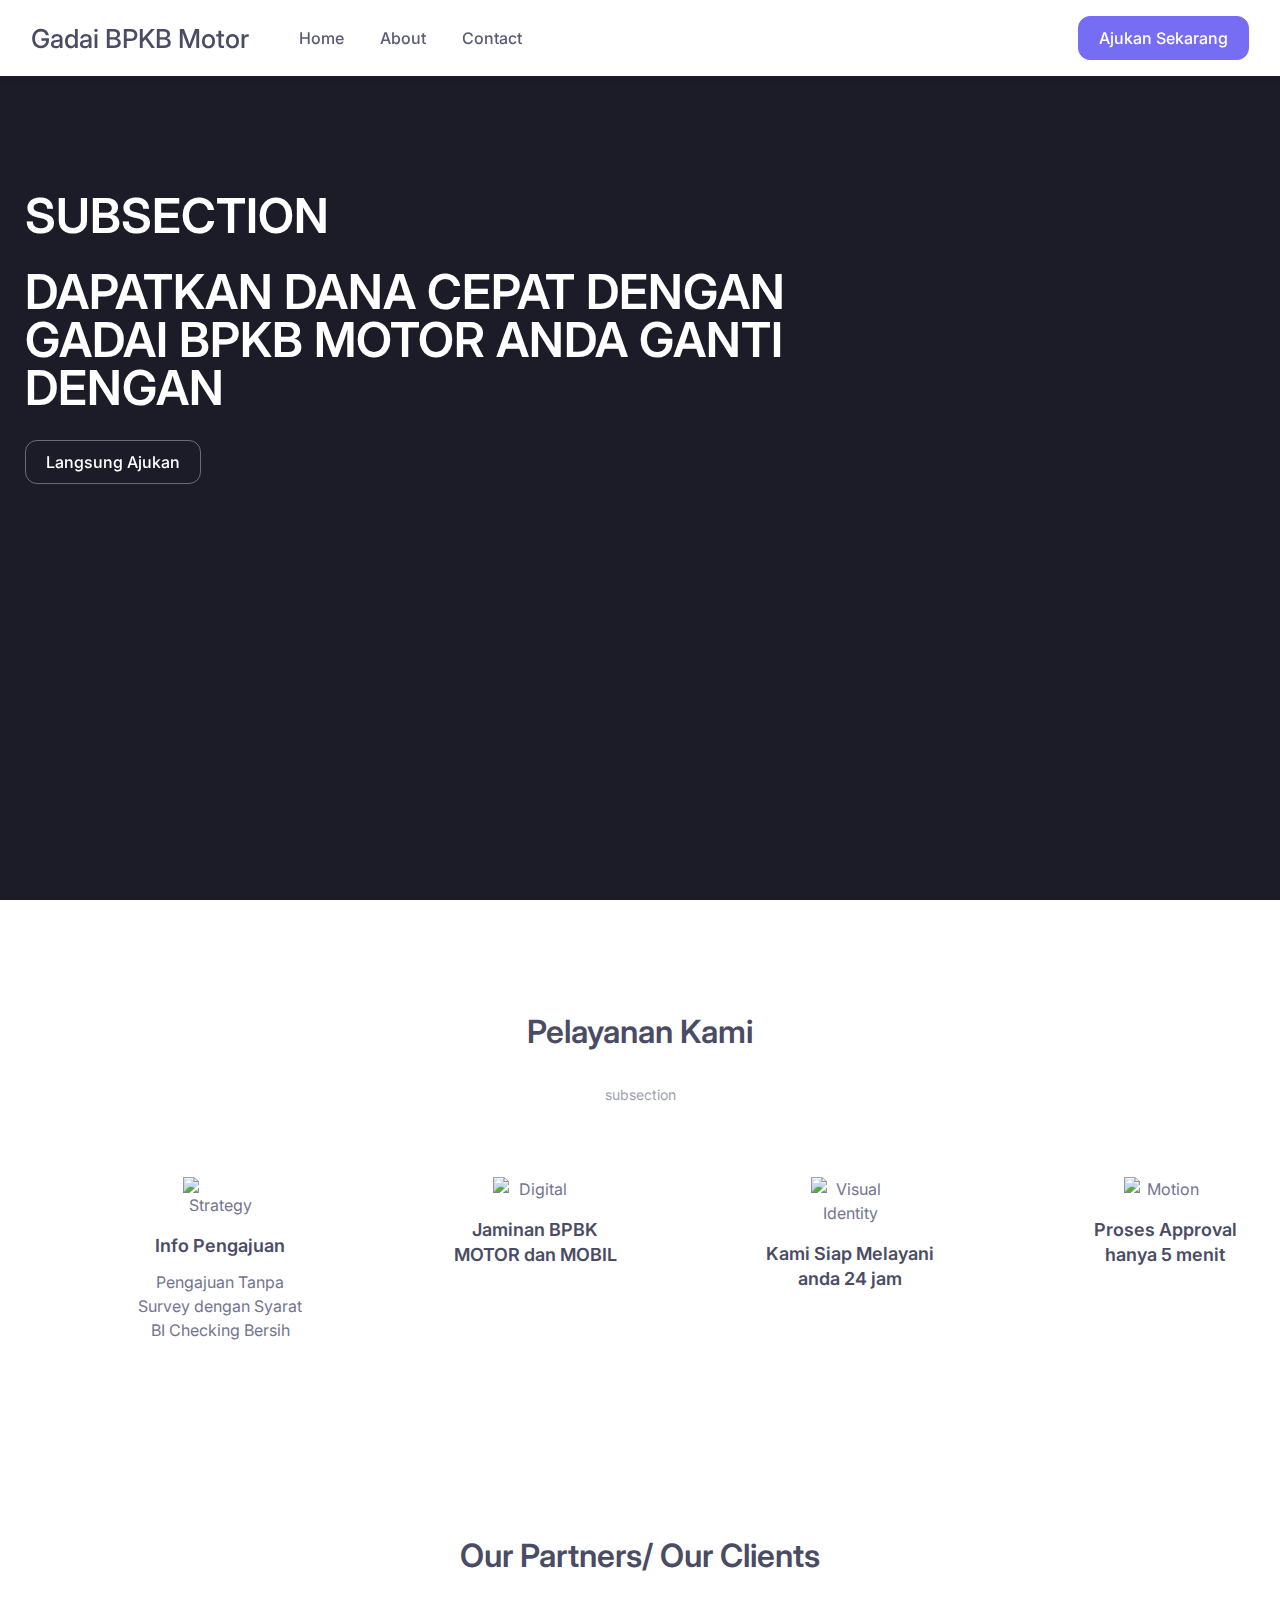
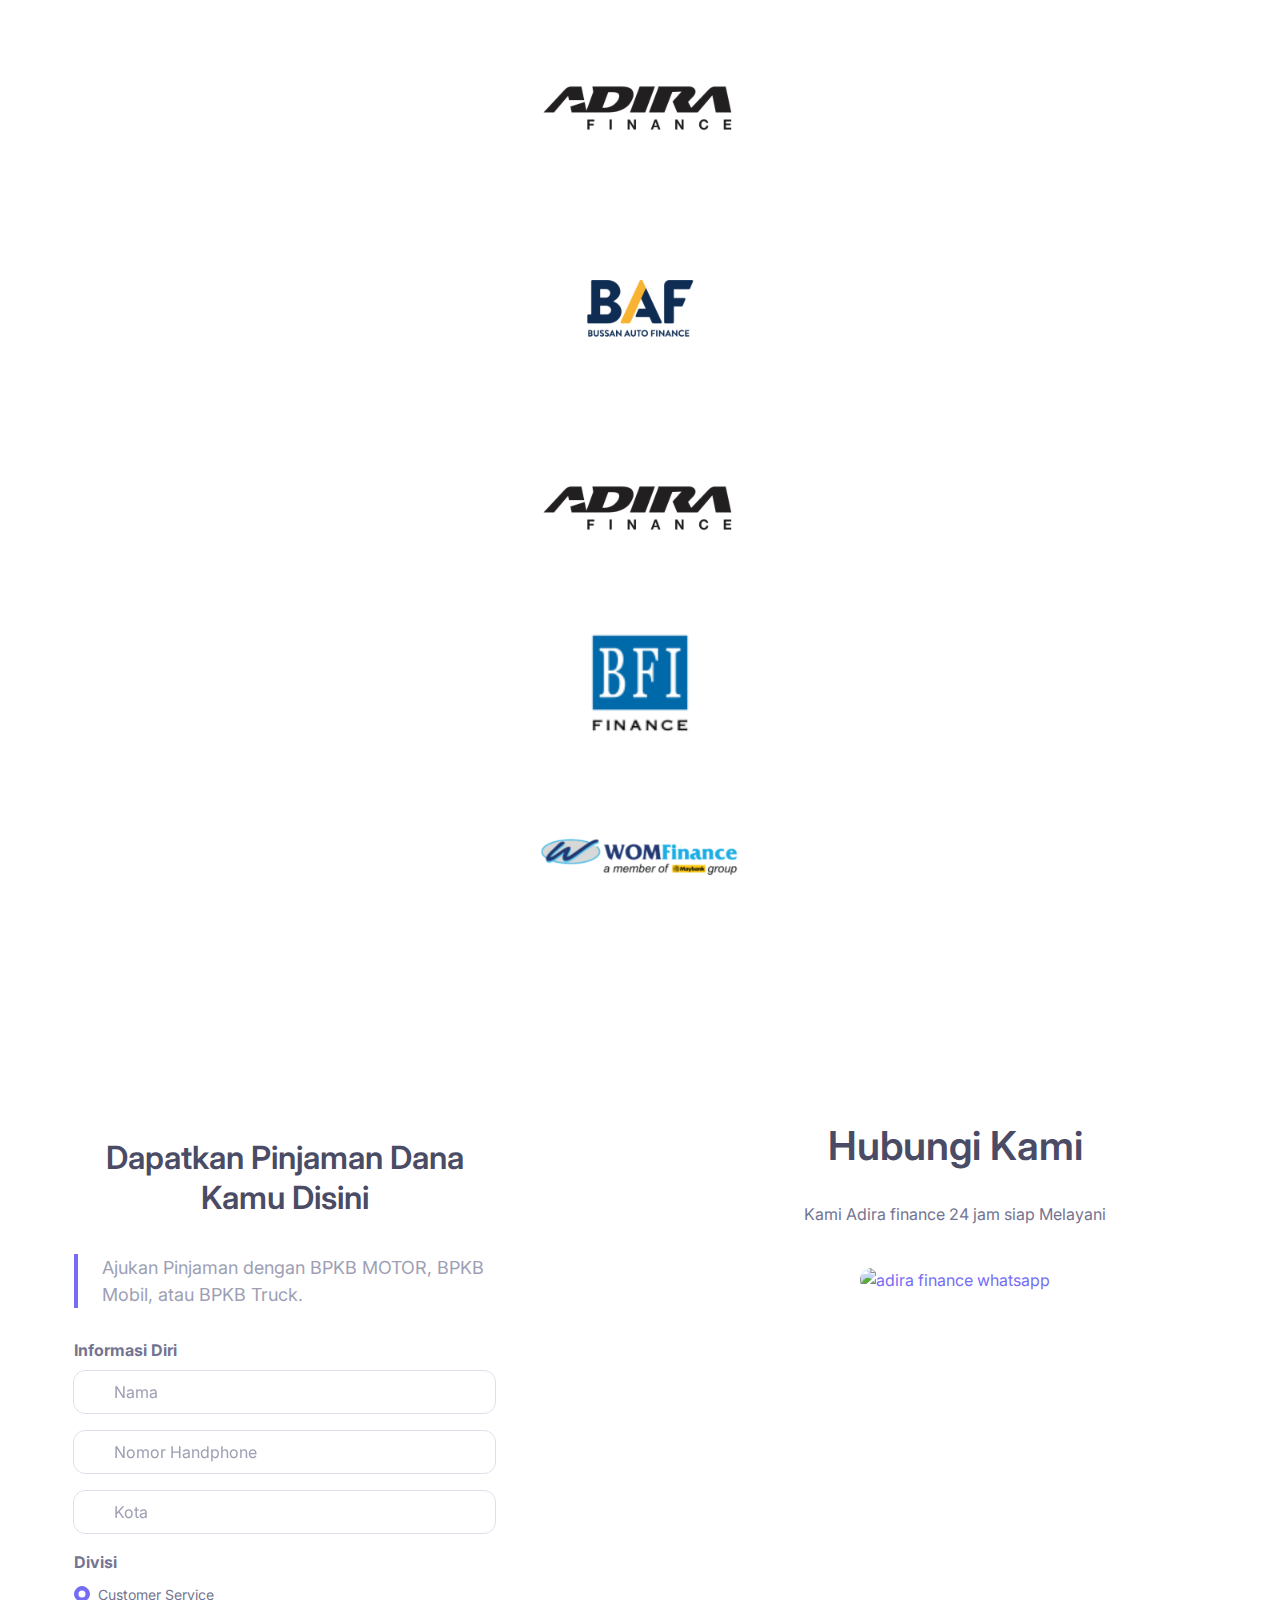
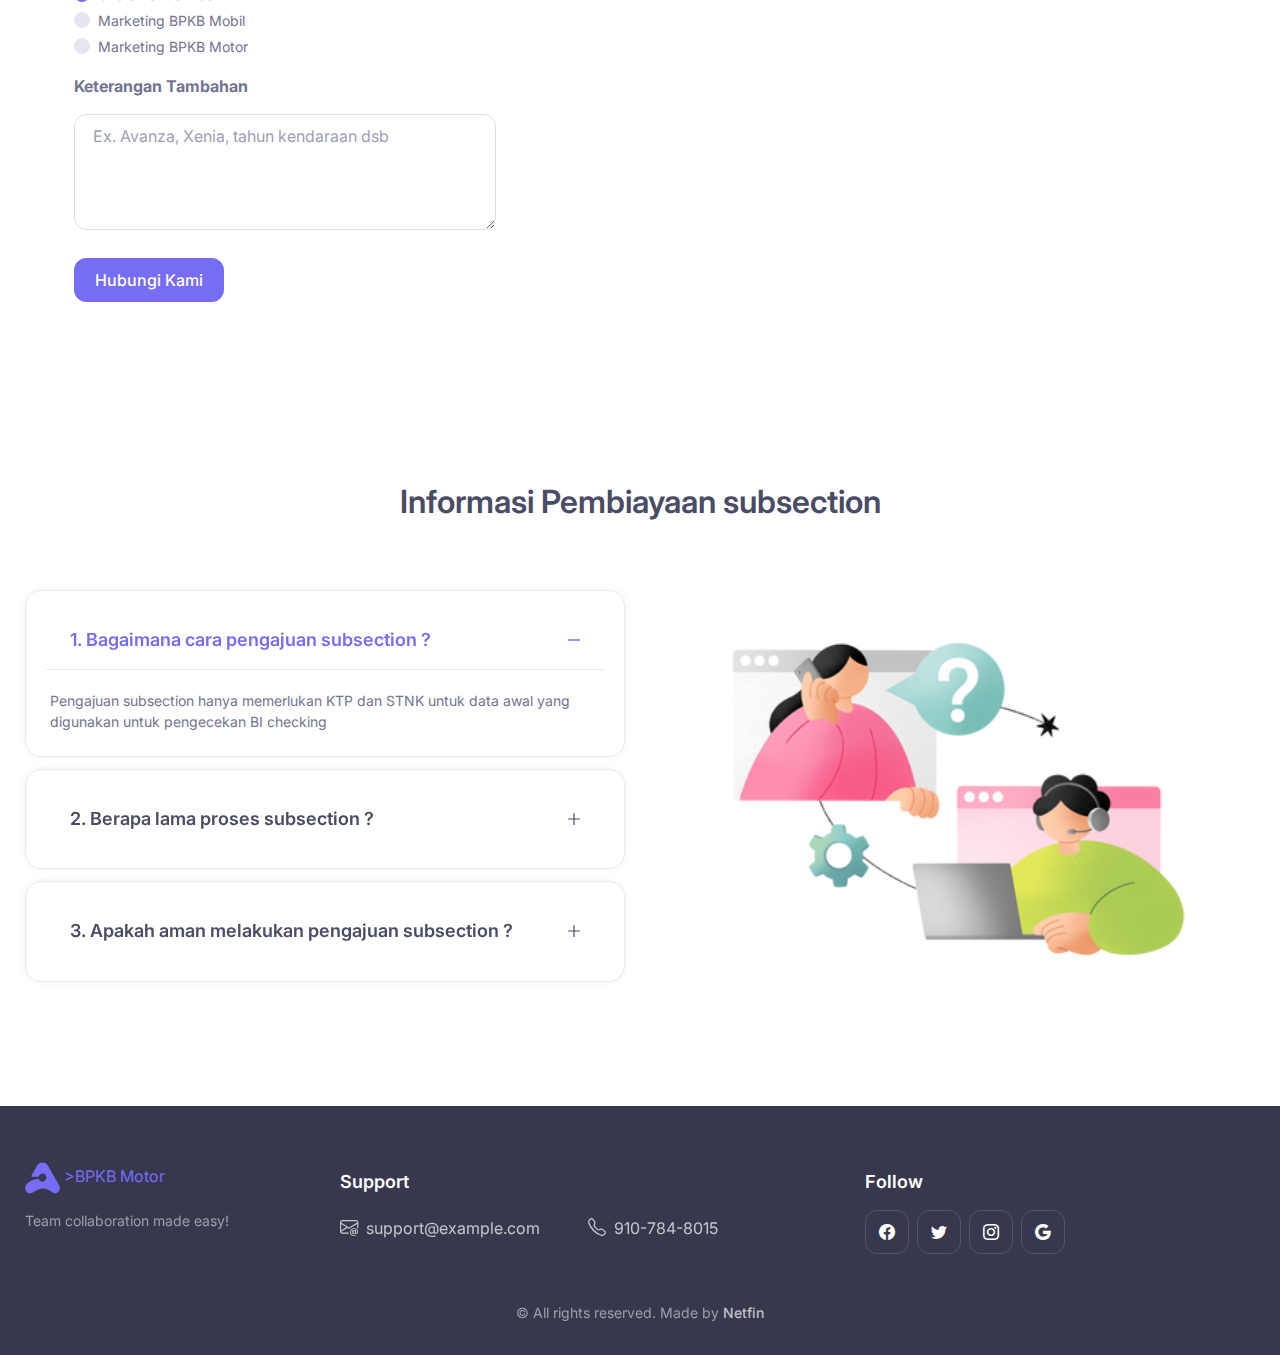
==== commit 6b3d010d: "first commit" ====
--- a/index.html
+++ b/index.html
@@ -272,7 +272,7 @@
 
           <div class="slide text-center">
             <img
-              src="images/logo wom.png"
+              src="images/logo adira.png"
               class="text-center"
               style="width: 200px !important"
             />
@@ -287,7 +287,7 @@
           </div>
           <div class="slide text-center">
             <img
-              src="images/logo adira.png"
+              src="images/logo wom.png"
               class="text-center"
               style="width: 200px !important"
             />
--- a/css/slider.css
+++ b/css/slider.css
@@ -0,0 +1,104 @@
+h2 {
+  text-align: center;
+  padding: 20px;
+}
+/* Slider */
+
+.slick-slide {
+  margin: 0px 20px;
+}
+
+.slick-slide img {
+  width: 100%;
+  margin: auto !important;
+}
+
+.slick-slider {
+  position: relative;
+  display: block;
+  box-sizing: border-box;
+  -webkit-user-select: none;
+  -moz-user-select: none;
+  -ms-user-select: none;
+  user-select: none;
+  -webkit-touch-callout: none;
+  -khtml-user-select: none;
+  -ms-touch-action: pan-y;
+  touch-action: pan-y;
+  -webkit-tap-highlight-color: transparent;
+}
+
+.slick-list {
+  position: relative;
+  display: block;
+  overflow: hidden;
+  margin: 0;
+  padding: 0;
+}
+.slick-list:focus {
+  outline: none;
+}
+.slick-list.dragging {
+  cursor: pointer;
+  cursor: hand;
+}
+
+.slick-slider .slick-track,
+.slick-slider .slick-list {
+  -webkit-transform: translate3d(0, 0, 0);
+  -moz-transform: translate3d(0, 0, 0);
+  -ms-transform: translate3d(0, 0, 0);
+  -o-transform: translate3d(0, 0, 0);
+  transform: translate3d(0, 0, 0);
+}
+
+.slick-track {
+  position: relative;
+  top: 0;
+  left: 0;
+  display: block;
+}
+.slick-track:before,
+.slick-track:after {
+  display: table;
+  content: "";
+}
+.slick-track:after {
+  clear: both;
+}
+.slick-loading .slick-track {
+  visibility: hidden;
+}
+
+.slick-slide {
+  display: none;
+  float: left;
+  height: 100%;
+  min-height: 1px;
+}
+[dir="rtl"] .slick-slide {
+  float: right;
+}
+.slick-slide img {
+  display: block;
+}
+.slick-slide.slick-loading img {
+  display: none;
+}
+.slick-slide.dragging img {
+  pointer-events: none;
+}
+.slick-initialized .slick-slide {
+  display: block;
+}
+.slick-loading .slick-slide {
+  visibility: hidden;
+}
+.slick-vertical .slick-slide {
+  display: block;
+  height: auto;
+  border: 1px solid transparent;
+}
+.slick-arrow.slick-hidden {
+  display: none;
+}
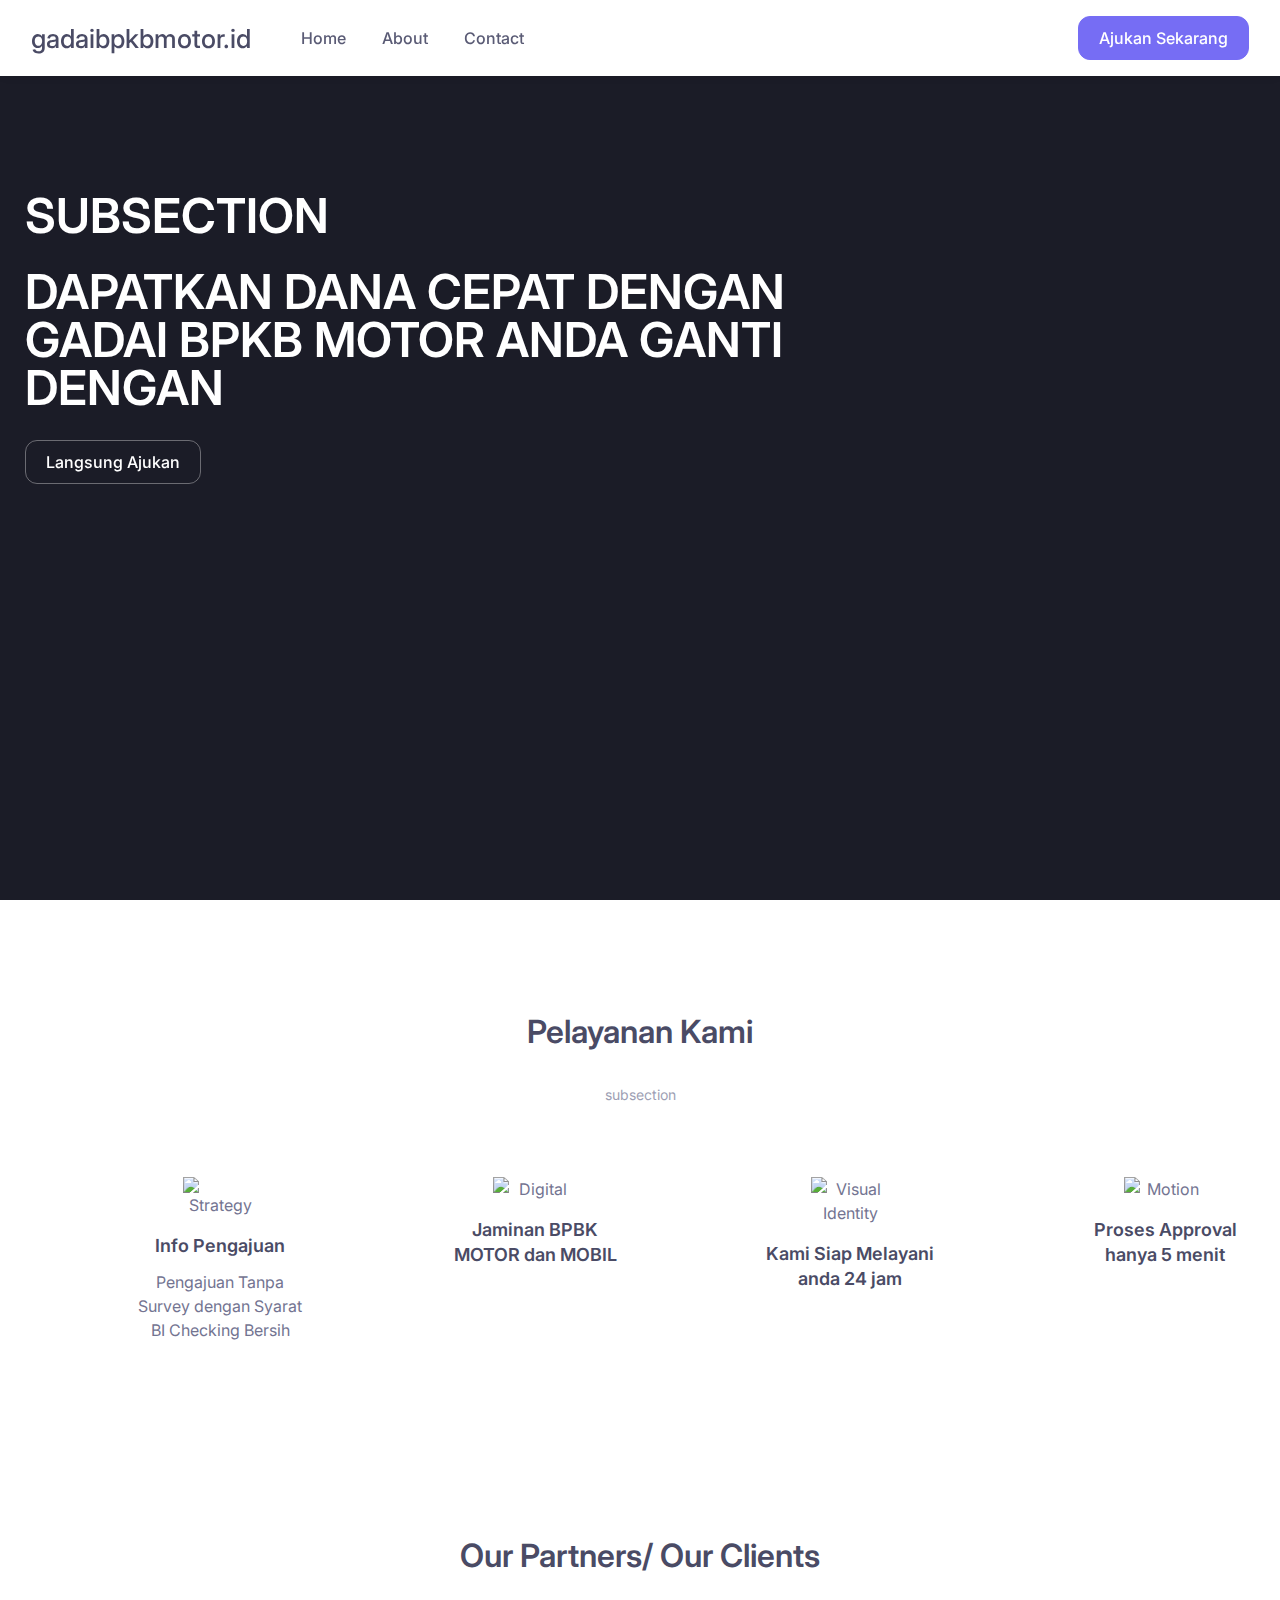
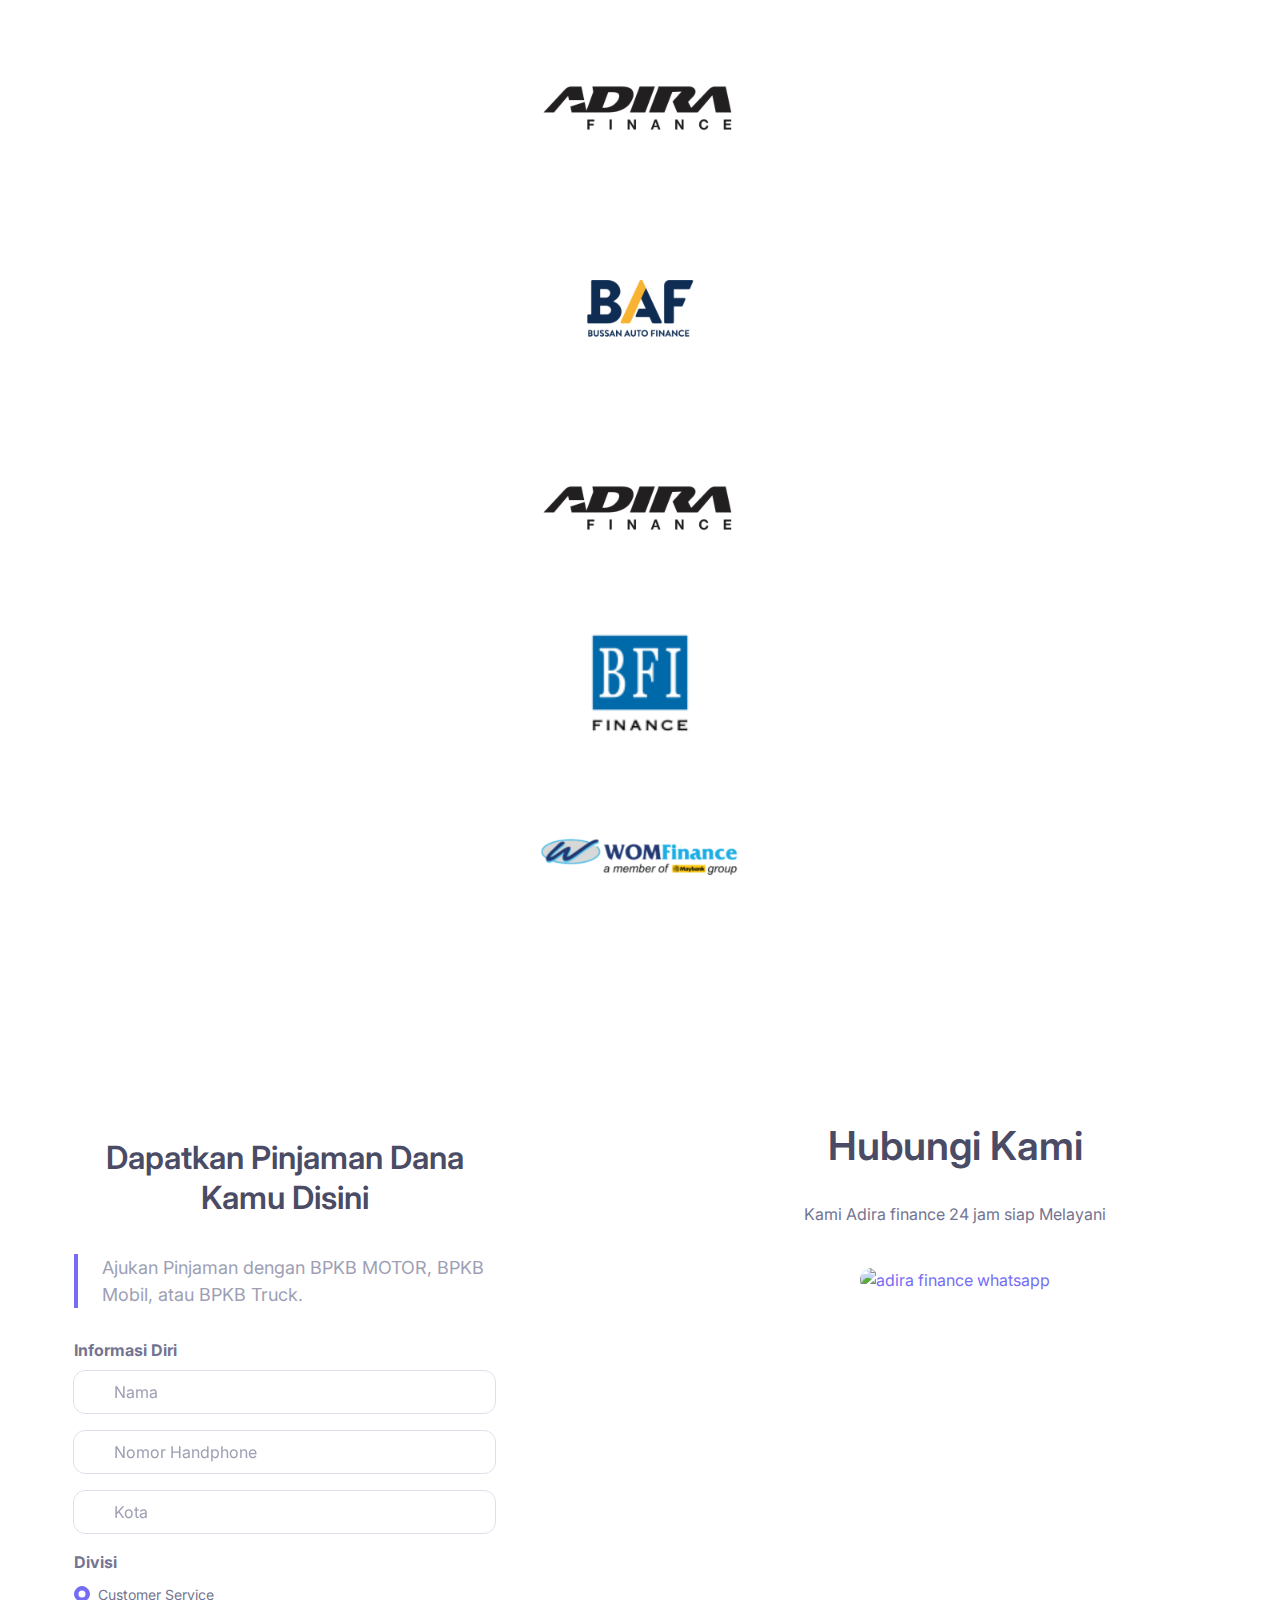
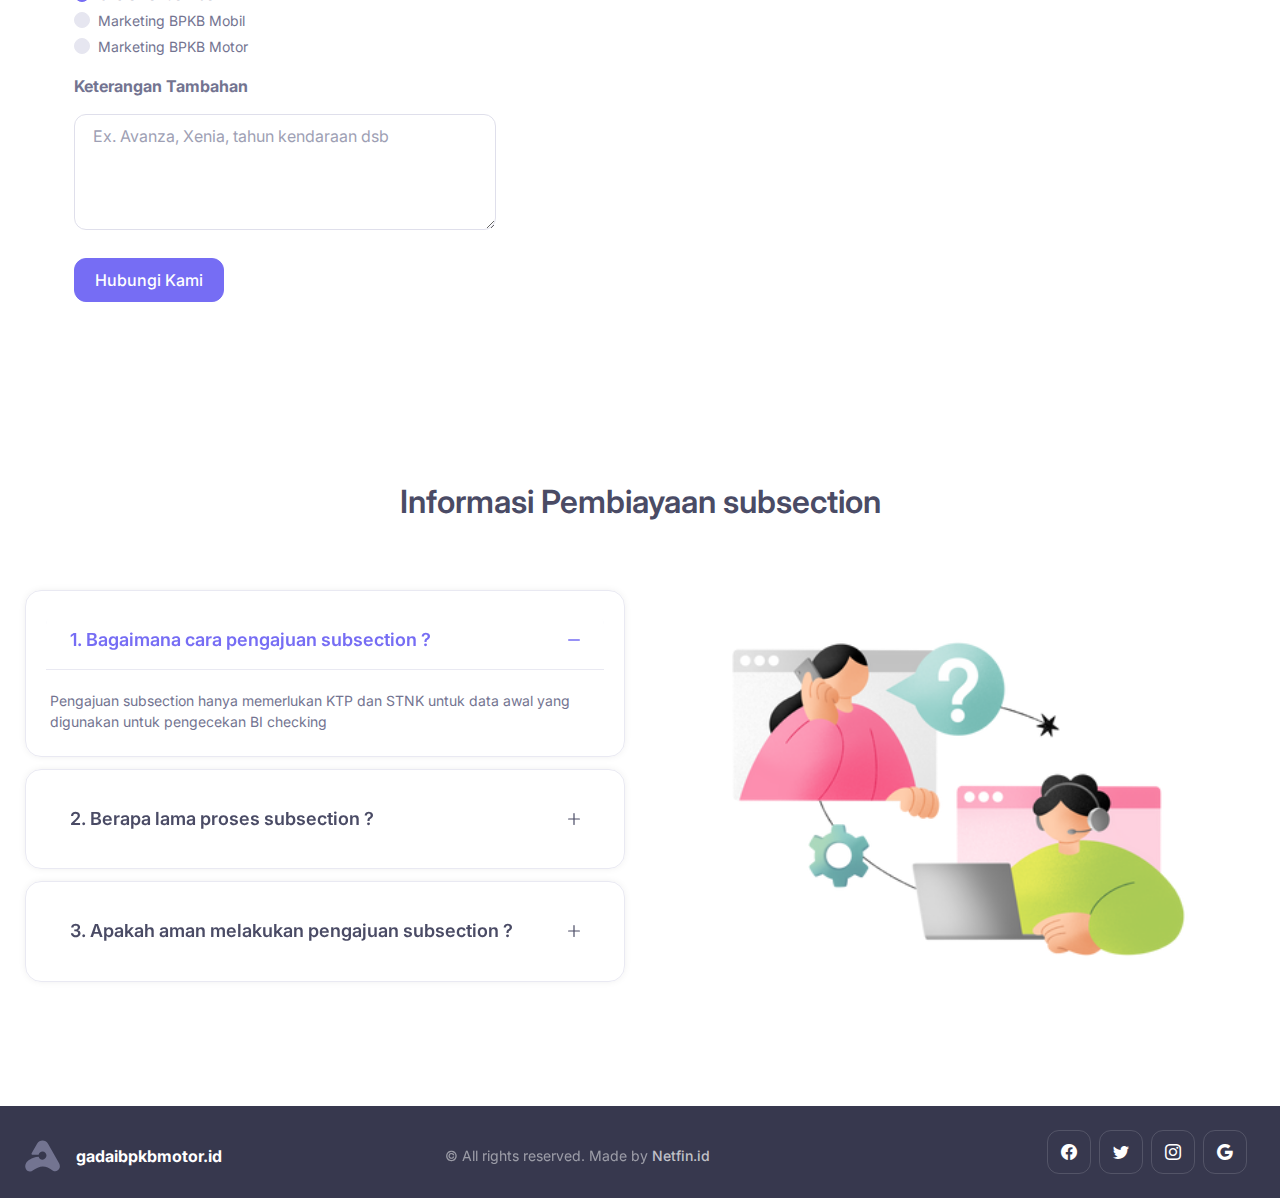
==== commit 44278cd9: "first commit" ====
--- a/index.html
+++ b/index.html
@@ -1,7 +1,7 @@
 <!doctype html>
 <html lang="en">
   <head>
-    <title>Gadai BPKB Motor</title>
+    <title>gadaibpkbmotor-retail</title>
 
     <!-- SEO Meta Tags-->
     <meta name="description" content="" />
@@ -75,7 +75,7 @@
         ><a
           class="navbar-brand flex-shrink-0 order-lg-1 mx-auto ms-lg-0 pe-lg-2 me-lg-4"
           href="../index.html"
-          >Gadai BPKB Motor</a
+          >gadaibpkbmotor.id</a
         >
         <div class="d-flex align-items-center order-lg-3 ms-lg-auto">
           <a
@@ -536,89 +536,59 @@
 
     <!-- Footer -->
 
-    <footer class="footer bg-dark pt-5 pb-4">
-      <div class="container pb-2 text-center text-md-start">
-        <div class="row pt-md-2 pb-3">
-          <div class="col-lg-3 col-md-4 pb-4">
+    <footer class="footer pt-4 bg-dark">
+      <div class="container">
+        <div class="row align-items-center">
+          <div class="col-md-4 mb-3 d-flex align-items-center">
+            <svg
+              version="1.1"
+              width="35"
+              height="32"
+              viewBox="0 0 36 33"
+              xmlns="http://www.w3.org/2000/svg"
+            >
+              <path
+                fill="currentColor"
+                d="M35.6,29c-1.1,3.4-5.4,4.4-7.9,1.9c-2.3-2.2-6.1-3.7-9.4-3.7c-3.1,0-7.5,1.8-10,4.1c-2.2,2-5.8,1.5-7.3-1.1c-1-1.8-1.2-4.1,0-6.2l0.6-1.1l0,0c0.6-0.7,4.4-5.2,12.5-5.7c0.5,1.8,2,3.1,3.9,3.1c2.2,0,4.1-1.9,4.1-4.2s-1.8-4.2-4.1-4.2c-2,0-3.6,1.4-4,3.3H7.7c-0.8,0-1.3-0.9-0.9-1.6l5.6-9.8c2.5-4.5,8.8-4.5,11.3,0L35.1,24C36,25.7,36.1,27.5,35.6,29z"
+              ></path>
+            </svg>
+
+            <p class="fs-6 fw-bold text-light ms-3 mb-0">gadaibpkbmotor.id</p>
+          </div>
+
+          <div class="col-md-4 mb-3">
+            <p class="fs-sm mb-0">
+              <span class="text-light opacity-50 me-1"
+                >© All rights reserved. Made by</span
+              ><a
+                class="nav-link-style nav-link-light"
+                href="https://netfin.id/"
+                target="_blank"
+                rel="noopener"
+                >Netfin.id</a
+              >
+            </p>
+          </div>
+          <div class="col-md-4 text-md-end mb-3">
             <a
-              class="d-inline-block mb-3"
-              href="index.html"
-              style="width: 153px"
-              ><svg
-                version="1.1"
-                width="35"
-                height="32"
-                viewBox="0 0 36 33"
-                xmlns="http://www.w3.org/2000/svg"
-              >
-                <path
-                  fill="currentColor"
-                  d="M35.6,29c-1.1,3.4-5.4,4.4-7.9,1.9c-2.3-2.2-6.1-3.7-9.4-3.7c-3.1,0-7.5,1.8-10,4.1c-2.2,2-5.8,1.5-7.3-1.1c-1-1.8-1.2-4.1,0-6.2l0.6-1.1l0,0c0.6-0.7,4.4-5.2,12.5-5.7c0.5,1.8,2,3.1,3.9,3.1c2.2,0,4.1-1.9,4.1-4.2s-1.8-4.2-4.1-4.2c-2,0-3.6,1.4-4,3.3H7.7c-0.8,0-1.3-0.9-0.9-1.6l5.6-9.8c2.5-4.5,8.8-4.5,11.3,0L35.1,24C36,25.7,36.1,27.5,35.6,29z"
-                ></path>
-              </svg>
-              >BPKB Motor</a
-            >
-
-            <p class="fs-sm text-light opacity-50 mb-0">
-              Team collaboration made easy!
-            </p>
-          </div>
-          <div class="col-md-5 pt-2 pb-4">
-            <div class="widget widget-light">
-              <h4 class="widget-title mb-3">Support</h4>
-              <div class="d-lg-flex">
-                <ul class="me-lg-5">
-                  <li>
-                    <a class="widget-link" href="mailto:support@example.com"
-                      ><i class="bi bi-envelope-at fs-lg me-2"></i
-                      >support@example.com</a
-                    >
-                  </li>
-                </ul>
-                <ul>
-                  <li>
-                    <a class="widget-link" href="tel:9107848015"
-                      ><i class="bi bi-telephone fs-lg me-2"></i>910-784-8015</a
-                    >
-                  </li>
-                </ul>
-              </div>
-            </div>
-          </div>
-          <div class="col-md-3 pt-2 pb-4">
-            <div class="widget widget-light">
-              <h4 class="widget-title mb-3">Follow</h4>
-              <a
-                class="btn-social bs-outline bs-light bs-facebook bs-lg me-2 mb-2"
-                href="#"
-                ><i class="bi bi-facebook"></i></a
-              ><a
-                class="btn-social bs-outline bs-light bs-twitter bs-lg me-2 mb-2"
-                href="#"
-                ><i class="bi bi-twitter"></i></a
-              ><a
-                class="btn-social bs-outline bs-light bs-instagram bs-lg me-2 mb-2"
-                href="#"
-                ><i class="bi bi-instagram"></i></a
-              ><a
-                class="btn-social bs-outline bs-light bs-google bs-lg mb-2"
-                href="#"
-                ><i class="bi bi-google"></i
-              ></a>
-            </div>
-          </div>
-        </div>
-        <p class="fs-sm text-center mb-0">
-          <span class="text-light opacity-50"
-            >© All rights reserved. Made by </span
-          ><a
-            class="nav-link-style nav-link-light"
-            href="#"
-            target="_blank"
-            rel="noopener"
-            >Netfin</a
-          >
-        </p>
+              class="btn-social bs-outline bs-facebook bs-light bs-lg me-2 mb-2"
+              href="#"
+              ><i class="bi bi-facebook"></i></a
+            ><a
+              class="btn-social bs-outline bs-twitter bs-light bs-lg me-2 mb-2"
+              href="#"
+              ><i class="bi bi-twitter"></i></a
+            ><a
+              class="btn-social bs-outline bs-instagram bs-light bs-lg me-2 mb-2"
+              href="#"
+              ><i class="bi bi-instagram"></i></a
+            ><a
+              class="btn-social bs-outline bs-google bs-light bs-lg me-2 mb-2"
+              href="#"
+              ><i class="bi bi-google"></i
+            ></a>
+          </div>
+        </div>
       </div>
     </footer>
 
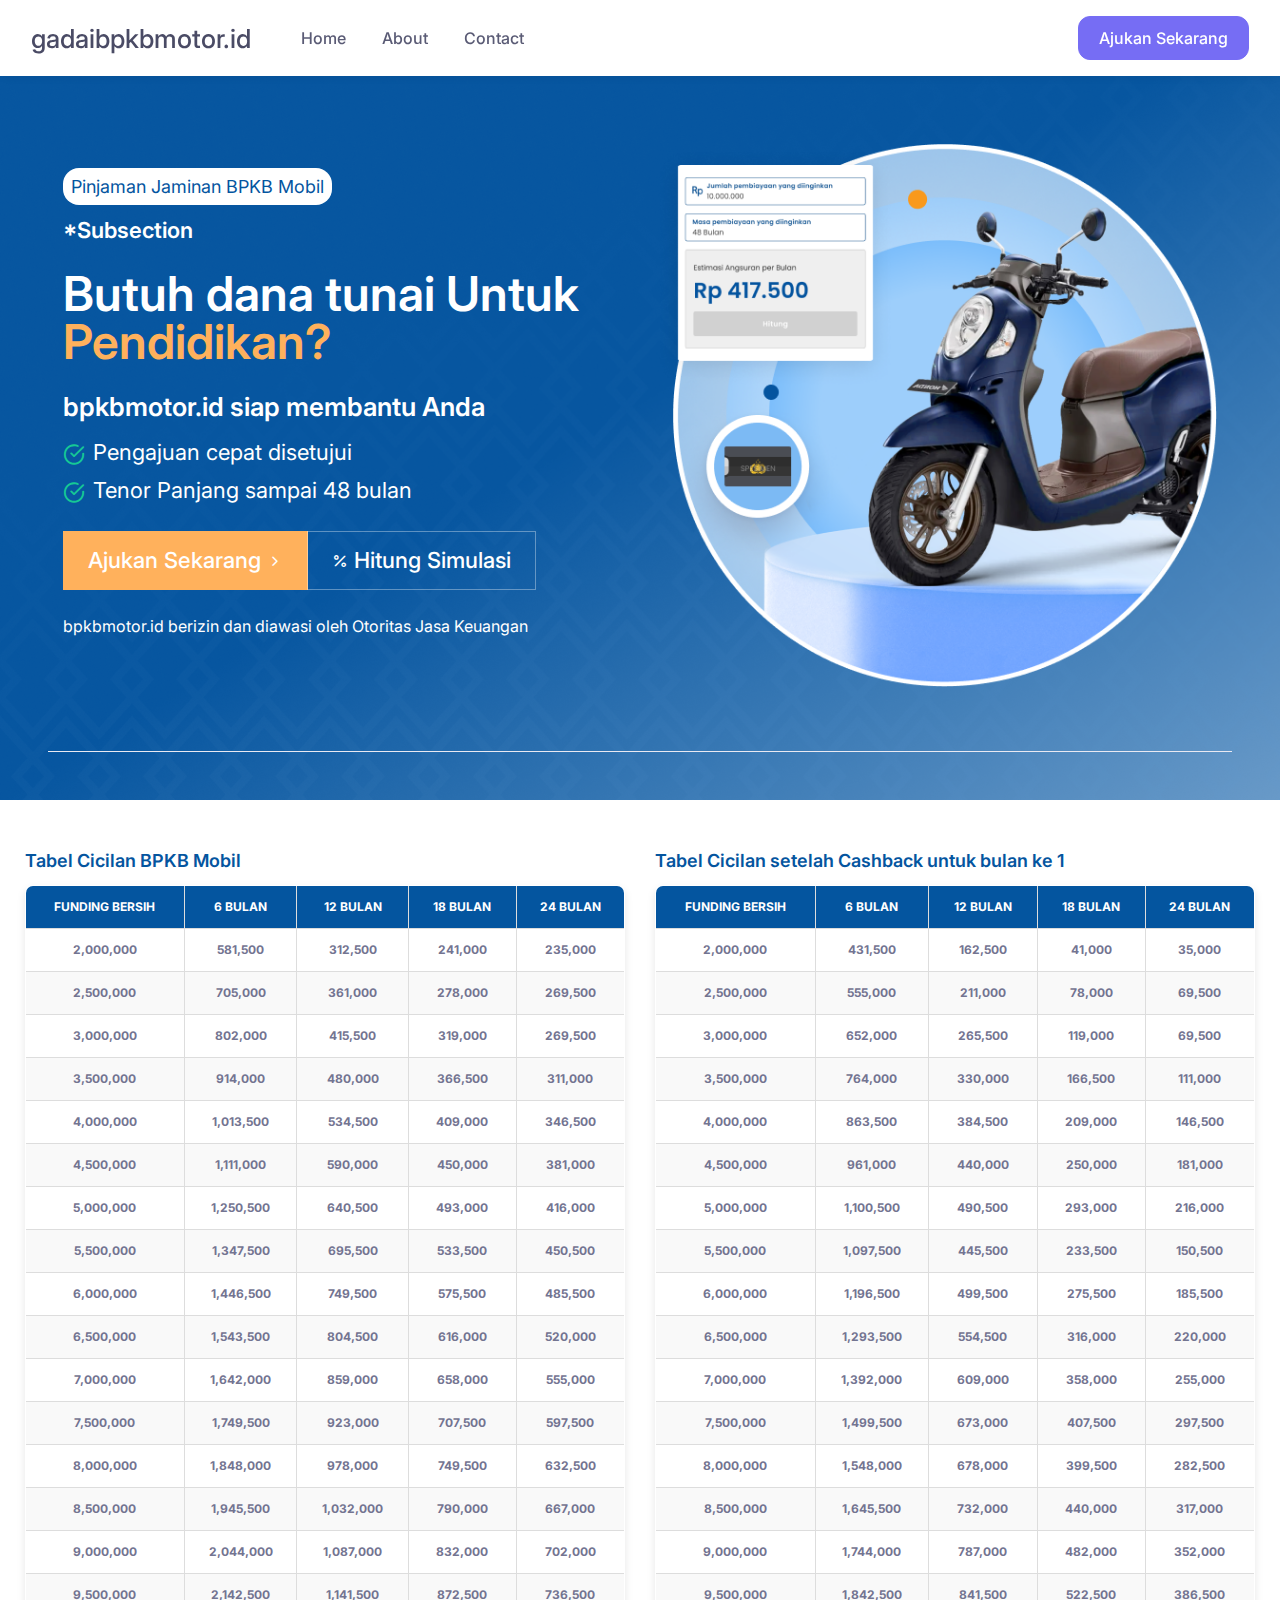
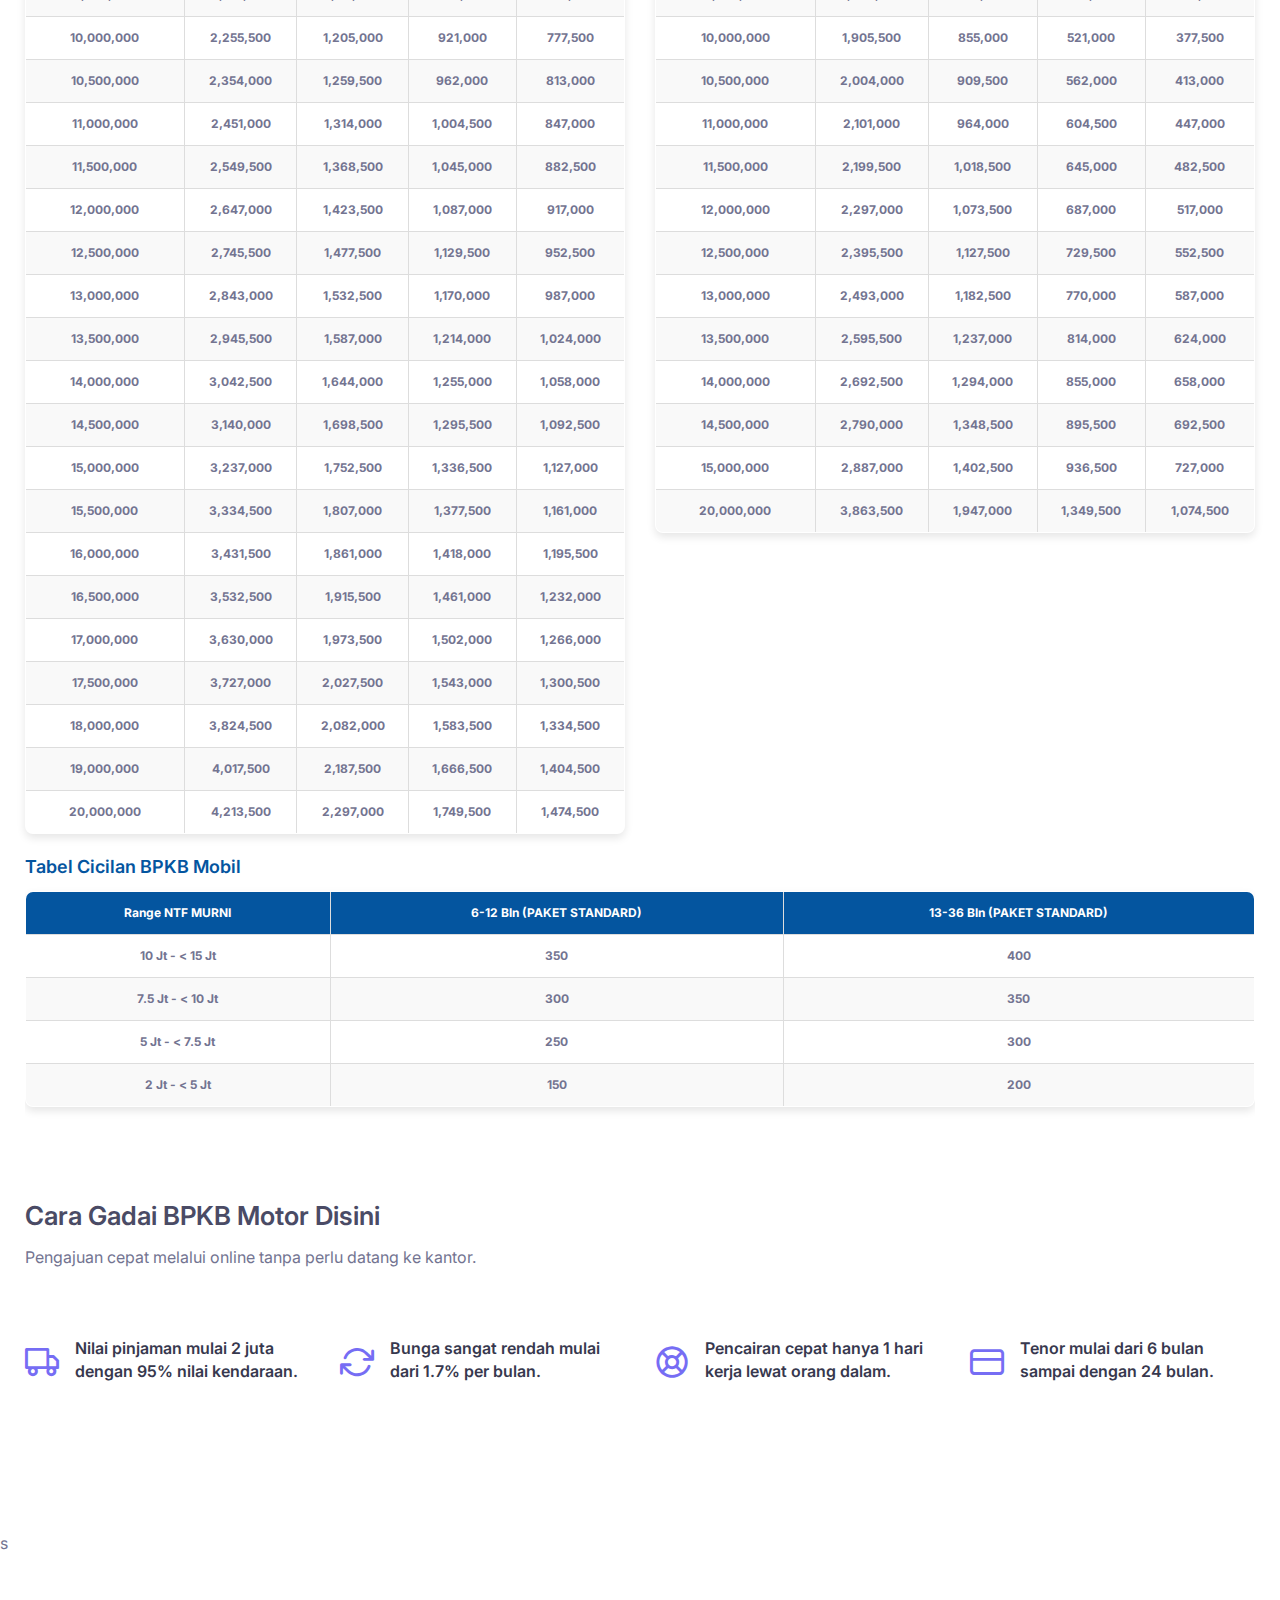
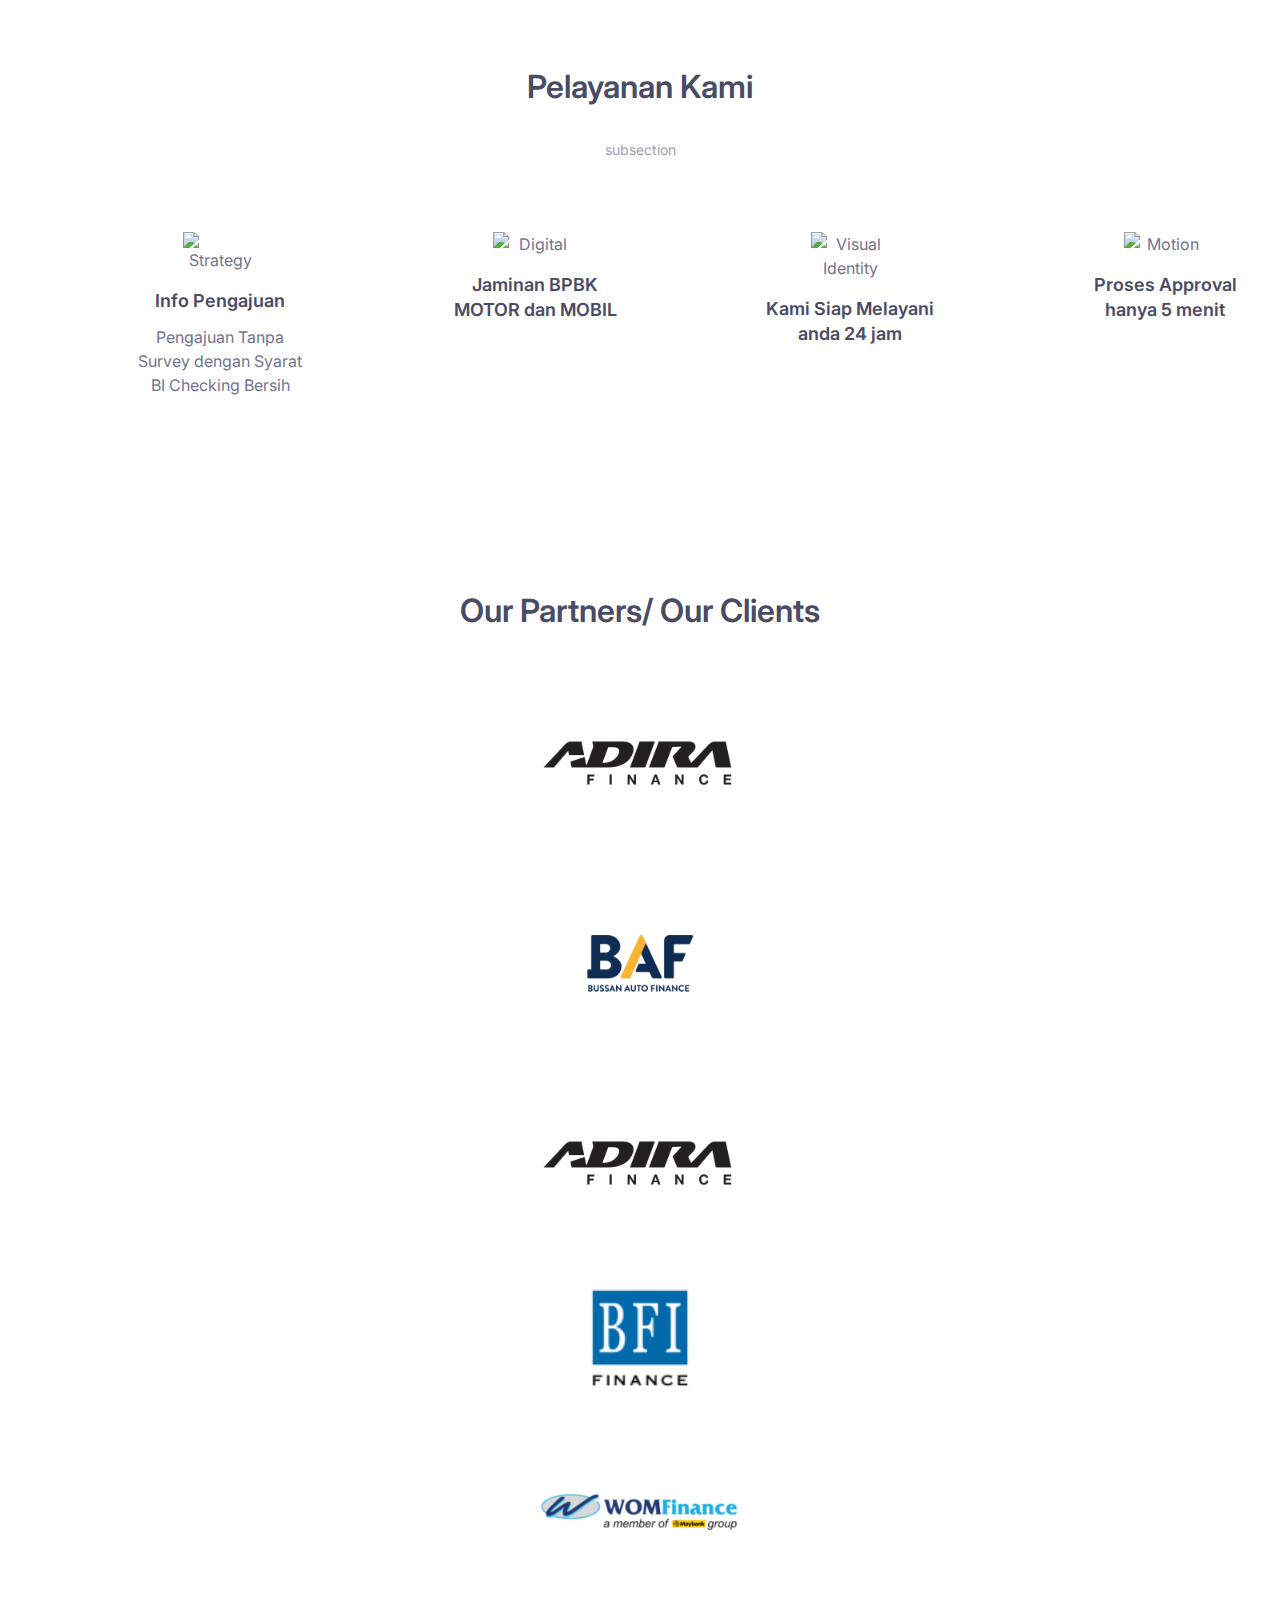
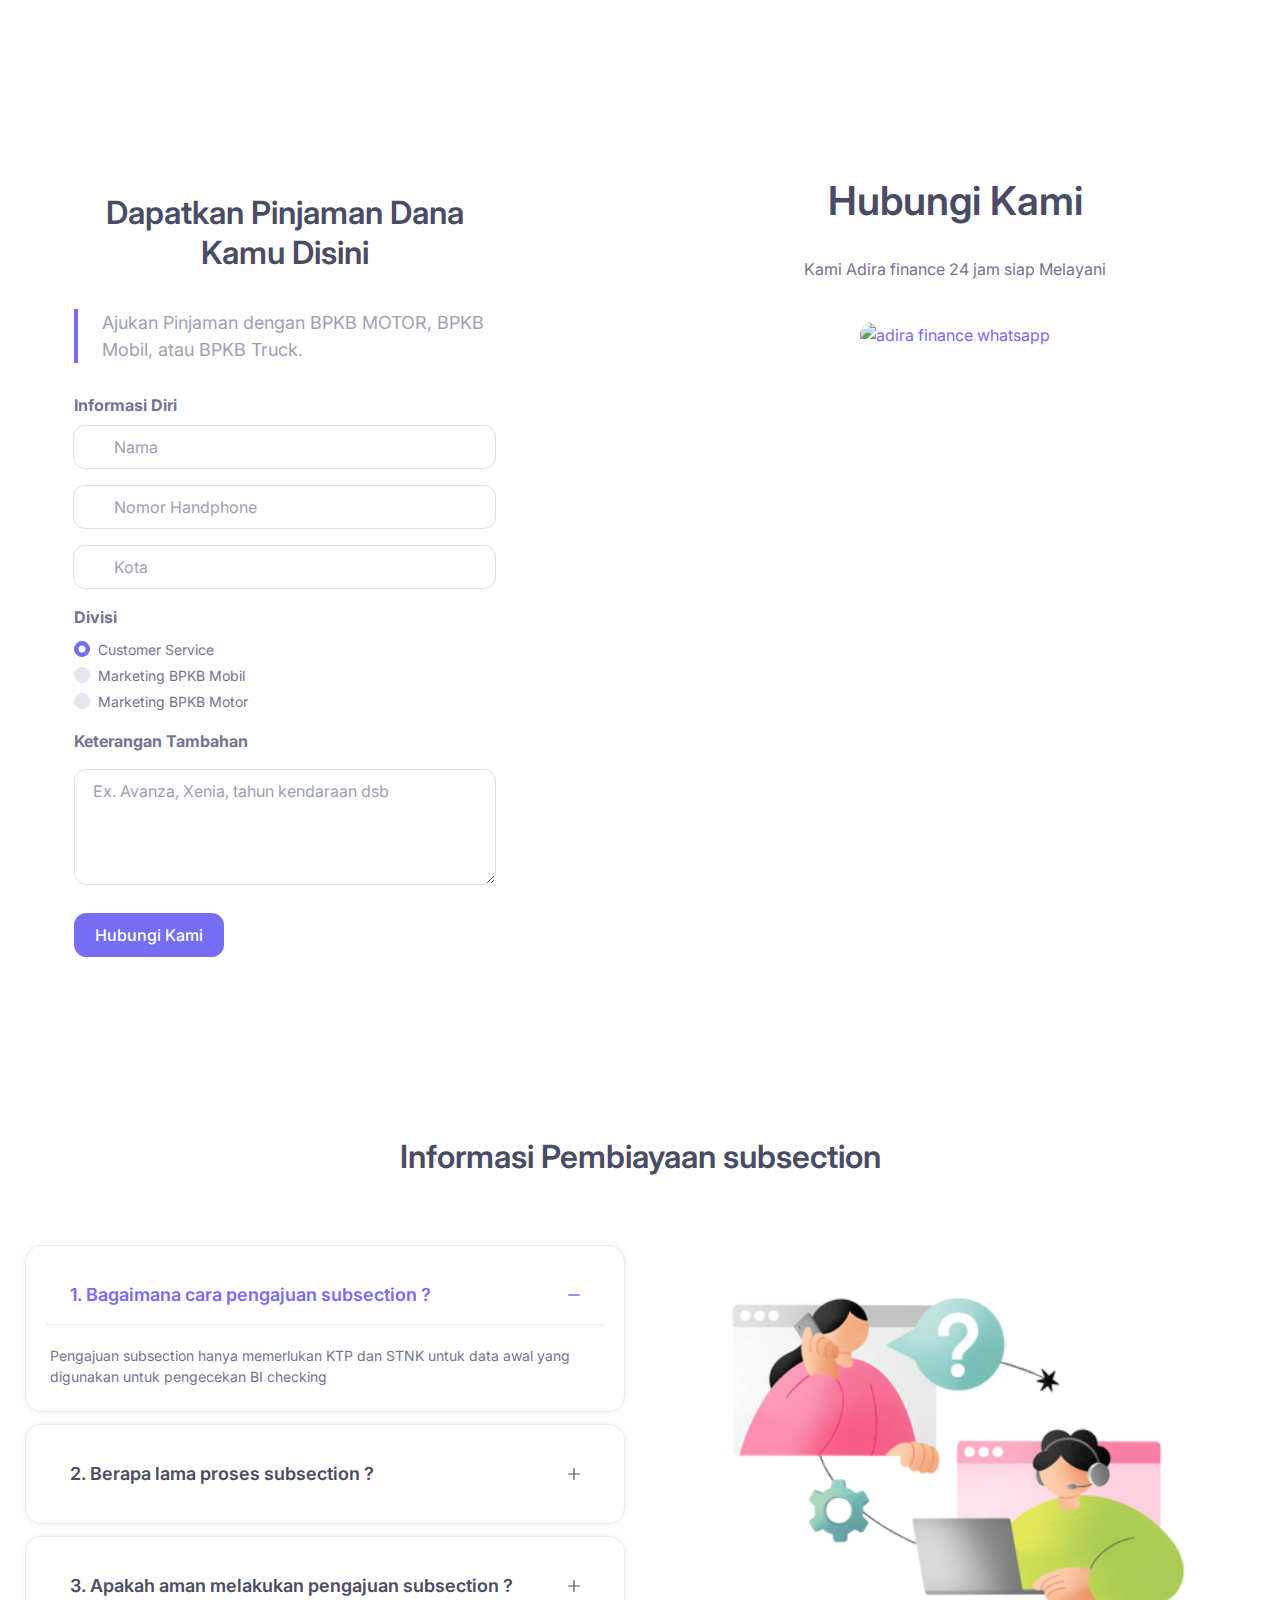
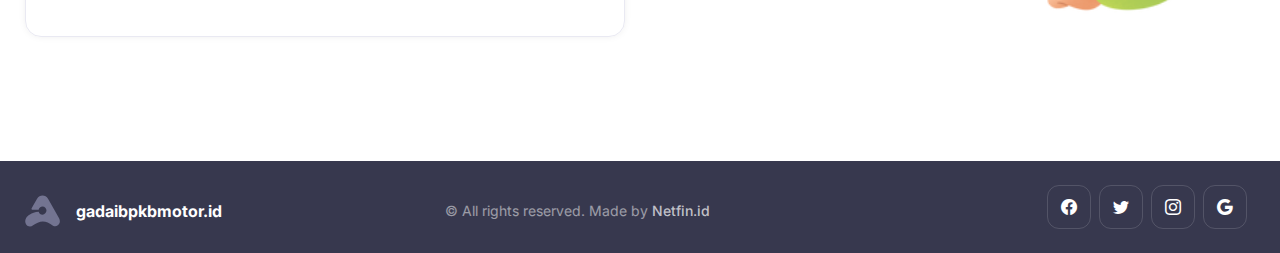
==== commit b8a92155: "Update Pd Aja" ====
--- a/index.html
+++ b/index.html
@@ -56,6 +56,55 @@
 
     <!-- Custom CSS -->
     <link rel="stylesheet" href="css/slider.css" />
+    <!-- Page loading styles-->
+    <style>
+      .hero {
+        background-image: url(images/hero-section-background.svg);
+        background-size: cover;
+      }
+
+      .cta {
+        background-image: url(images/background-cta.png);
+        background-size: cover;
+      }
+
+      .text-bfi {
+        color: #04559f;
+      }
+
+      .bg-bfi {
+        background-color: #04559f;
+      }
+      table {
+        width: 100%;
+        border-collapse: collapse;
+        margin-bottom: 20px;
+        background: white;
+        border-radius: 8px;
+        overflow: hidden;
+        box-shadow: 0 4px 8px rgba(0, 0, 0, 0.1);
+      }
+      th,
+      td {
+        border: 1px solid #ddd;
+        padding: 12px;
+        text-align: center;
+        font-size: 12px;
+        font-weight: bold;
+      }
+      th {
+        background-color: #04559f;
+        color: white;
+        font-weight: bold;
+      }
+      tr:nth-child(even) {
+        background-color: #f9f9f9;
+      }
+      tr:hover {
+        background-color: #ffeb99;
+        transition: 0.3s;
+      }
+    </style>
   </head>
   <body>
     <!-- Header -->
@@ -113,76 +162,643 @@
         </div>
       </div>
     </header>
-
-    <!-- Hero -->
-    <section>
-      <div
-        class="jarallax bg-dark min-vh-100 py-5 align-items-center"
-        data-jarallax=""
-        data-type="scroll-opacity"
-        data-speed="0.7"
-      >
-        <div
-          class="position-absolute top-0 start-0 w-100 h-100 bg-black opacity-50"
-        ></div>
-
-        <div class="container position-relative zindex-5 py-sm-4 py-lg-5 mt-4">
-          <!-- Text + button-->
-          <div class="row pt-lg-2 py-xl-4 py-xxl-5 mb-md-4 mb-lg-5">
-            <div class="col-md-10 col-lg-9 col-xl-8 col-xxl-7 pt-5 mb-5">
-              <h1 class="display-4 text-light text-uppercase pb-sm-2 pb-md-3">
-                subsection
-              </h1>
-              <h1 class="display-4 text-light text-uppercase pb-sm-2 pb-md-3">
-                Dapatkan dana cepat dengan gadai bpkb motor anda ganti dengan 
-              </h1>
-
-              <a
-                class="btn btn-outline-light"
-                href="https://wa.me/6281558444484?text=Halo%20gadaibpkbmotor%20saya%20mau%20mengajukan%C2%A0Pinjaman%C2%A0BPKB"
-                >Langsung Ajukan</a
-              >
+    <section class="container-fluid hero p-lg-5 pt-5 pt-lg-6">
+      <div class="container">
+        <div class="row align-items-center border-bottom py-5">
+          <div class="col text-light">
+            <span class="bg-light text-bfi p-2 fs-5 mb-5 rounded-3">
+              Pinjaman Jaminan BPKB Mobil
+            </span>
+            <p class="text-light my-3 h4">*Subsection</p>
+            <h1 class="mb-4 mt-4 text-light display-4">
+              <span> Butuh dana tunai Untuk</span>
+              <br />
+              <span class="text-warning">Pendidikan?</span>
+            </h1>
+
+            <div>
+              <h3 class="text-light fs-3">bpkbmotor.id siap membantu Anda</h3>
+              <ul class="fs-4 list-unstyled">
+                <li>
+                  <i class="ai-check-circle text-success me-2"></i>Pengajuan
+                  cepat disetujui
+                </li>
+                <li>
+                  <i class="ai-check-circle text-success me-2"></i>Tenor Panjang
+                  sampai 48 bulan
+                </li>
+              </ul>
             </div>
-          </div>
-        </div>
-        <div
-          id="jarallax-container-0"
-          style="
-            position: absolute;
-            top: 0px;
-            left: 0px;
-            width: 100%;
-            height: 100%;
-            overflow: hidden;
-            z-index: -100;
-            clip-path: polygon(0px 0px, 100% 0px, 100% 100%, 0px 100%);
-          "
-        >
-          <div
-            class="jarallax-img"
-            style="
-              background-image: url(&quot;https://i.pinimg.com/originals/5f/99/43/5f994382f7be99b7b81839e94aa25ce5.jpg&quot;);
-              object-fit: cover;
-              object-position: 50% 50%;
-              max-width: none;
-              position: fixed;
-              top: 0px;
-              left: 0px;
-              width: 854px;
-              height: 791.544px;
-              overflow: hidden;
-              pointer-events: none;
-              transform-style: preserve-3d;
-              backface-visibility: hidden;
-              margin-top: -8.77187px;
-              transform: translate3d(0px, 8.77187px, 0px);
-              opacity: 1;
-            "
-            data-jarallax-original-styles="background-image: url(https://i.pinimg.com/originals/5f/99/43/5f994382f7be99b7b81839e94aa25ce5.jpg);"
-          ></div>
+            <div
+              class="row align-items-center d-lg-flex justify-content-center my-lg-4 gap-lg-7"
+            >
+              <div class="col-lg-3">
+                <a
+                  href="https://api.whatsapp.com/send?phone=6282116109549&amp;text=%22Halo%20Saya%20Mau%20Pengajuan%20di%20BFI%20Finance%22"
+                  ><button class="btn btn-lg btn-warning rounded-0 fs-4">
+                    Ajukan Sekarang <i class="ai-chevron-right"></i></button
+                ></a>
+              </div>
+              <div class="col fw-bold mt-3 mt-lg-0">
+                <a
+                  href="https://api.whatsapp.com/send?phone=6282116109549&amp;text=%22Halo%20Saya%20Mau%20Pengajuan%20di%20BFI%20Finance%22"
+                  ><button class="btn btn-lg btn-outline-light fs-4 rounded-0">
+                    <i class="ai-percent"></i>
+                    Hitung Simulasi
+                  </button></a
+                >
+              </div>
+            </div>
+            <p class="">
+              bpkbmotor.id berizin dan diawasi oleh Otoritas Jasa Keuangan<img
+                src="images/logo ojk.png"
+                width="80"
+                alt=""
+              />
+            </p>
+          </div>
+          <div class="col-md-6 py-3">
+            <img
+              class="d-block mx-auto"
+              src="images/hero-gadaibpkb.png"
+              alt="Responsive Web Design"
+            />
+          </div>
         </div>
       </div>
     </section>
+    <section class="container py-5">
+      <div class="row">
+        <div class="col table-responsive" bis_skin_checked="1">
+          <h5 class="text-bfi">Tabel Cicilan BPKB Mobil</h5>
+          <table border="1">
+            <thead>
+              <tr>
+                <th>FUNDING BERSIH</th>
+                <th>6 BULAN</th>
+                <th>12 BULAN</th>
+                <th>18 BULAN</th>
+                <th>24 BULAN</th>
+              </tr>
+            </thead>
+            <tbody>
+              <tr>
+                <td>2,000,000</td>
+                <td>581,500</td>
+                <td>312,500</td>
+                <td>241,000</td>
+                <td>235,000</td>
+              </tr>
+              <tr>
+                <td>2,500,000</td>
+                <td>705,000</td>
+                <td>361,000</td>
+                <td>278,000</td>
+                <td>269,500</td>
+              </tr>
+              <tr>
+                <td>3,000,000</td>
+                <td>802,000</td>
+                <td>415,500</td>
+                <td>319,000</td>
+                <td>269,500</td>
+              </tr>
+              <tr>
+                <td>3,500,000</td>
+                <td>914,000</td>
+                <td>480,000</td>
+                <td>366,500</td>
+                <td>311,000</td>
+              </tr>
+              <tr>
+                <td>4,000,000</td>
+                <td>1,013,500</td>
+                <td>534,500</td>
+                <td>409,000</td>
+                <td>346,500</td>
+              </tr>
+              <tr>
+                <td>4,500,000</td>
+                <td>1,111,000</td>
+                <td>590,000</td>
+                <td>450,000</td>
+                <td>381,000</td>
+              </tr>
+              <tr>
+                <td>5,000,000</td>
+                <td>1,250,500</td>
+                <td>640,500</td>
+                <td>493,000</td>
+                <td>416,000</td>
+              </tr>
+              <tr>
+                <td>5,500,000</td>
+                <td>1,347,500</td>
+                <td>695,500</td>
+                <td>533,500</td>
+                <td>450,500</td>
+              </tr>
+              <tr>
+                <td>6,000,000</td>
+                <td>1,446,500</td>
+                <td>749,500</td>
+                <td>575,500</td>
+                <td>485,500</td>
+              </tr>
+              <tr>
+                <td>6,500,000</td>
+                <td>1,543,500</td>
+                <td>804,500</td>
+                <td>616,000</td>
+                <td>520,000</td>
+              </tr>
+              <tr>
+                <td>7,000,000</td>
+                <td>1,642,000</td>
+                <td>859,000</td>
+                <td>658,000</td>
+                <td>555,000</td>
+              </tr>
+              <tr>
+                <td>7,500,000</td>
+                <td>1,749,500</td>
+                <td>923,000</td>
+                <td>707,500</td>
+                <td>597,500</td>
+              </tr>
+              <tr>
+                <td>8,000,000</td>
+                <td>1,848,000</td>
+                <td>978,000</td>
+                <td>749,500</td>
+                <td>632,500</td>
+              </tr>
+              <tr>
+                <td>8,500,000</td>
+                <td>1,945,500</td>
+                <td>1,032,000</td>
+                <td>790,000</td>
+                <td>667,000</td>
+              </tr>
+              <tr>
+                <td>9,000,000</td>
+                <td>2,044,000</td>
+                <td>1,087,000</td>
+                <td>832,000</td>
+                <td>702,000</td>
+              </tr>
+              <tr>
+                <td>9,500,000</td>
+                <td>2,142,500</td>
+                <td>1,141,500</td>
+                <td>872,500</td>
+                <td>736,500</td>
+              </tr>
+              <tr>
+                <td>10,000,000</td>
+                <td>2,255,500</td>
+                <td>1,205,000</td>
+                <td>921,000</td>
+                <td>777,500</td>
+              </tr>
+              <tr>
+                <td>10,500,000</td>
+                <td>2,354,000</td>
+                <td>1,259,500</td>
+                <td>962,000</td>
+                <td>813,000</td>
+              </tr>
+              <tr>
+                <td>11,000,000</td>
+                <td>2,451,000</td>
+                <td>1,314,000</td>
+                <td>1,004,500</td>
+                <td>847,000</td>
+              </tr>
+              <tr>
+                <td>11,500,000</td>
+                <td>2,549,500</td>
+                <td>1,368,500</td>
+                <td>1,045,000</td>
+                <td>882,500</td>
+              </tr>
+              <tr>
+                <td>12,000,000</td>
+                <td>2,647,000</td>
+                <td>1,423,500</td>
+                <td>1,087,000</td>
+                <td>917,000</td>
+              </tr>
+              <tr>
+                <td>12,500,000</td>
+                <td>2,745,500</td>
+                <td>1,477,500</td>
+                <td>1,129,500</td>
+                <td>952,500</td>
+              </tr>
+              <tr>
+                <td>13,000,000</td>
+                <td>2,843,000</td>
+                <td>1,532,500</td>
+                <td>1,170,000</td>
+                <td>987,000</td>
+              </tr>
+              <tr>
+                <td>13,500,000</td>
+                <td>2,945,500</td>
+                <td>1,587,000</td>
+                <td>1,214,000</td>
+                <td>1,024,000</td>
+              </tr>
+              <tr>
+                <td>14,000,000</td>
+                <td>3,042,500</td>
+                <td>1,644,000</td>
+                <td>1,255,000</td>
+                <td>1,058,000</td>
+              </tr>
+              <tr>
+                <td>14,500,000</td>
+                <td>3,140,000</td>
+                <td>1,698,500</td>
+                <td>1,295,500</td>
+                <td>1,092,500</td>
+              </tr>
+              <tr>
+                <td>15,000,000</td>
+                <td>3,237,000</td>
+                <td>1,752,500</td>
+                <td>1,336,500</td>
+                <td>1,127,000</td>
+              </tr>
+              <tr>
+                <td>15,500,000</td>
+                <td>3,334,500</td>
+                <td>1,807,000</td>
+                <td>1,377,500</td>
+                <td>1,161,000</td>
+              </tr>
+              <tr>
+                <td>16,000,000</td>
+                <td>3,431,500</td>
+                <td>1,861,000</td>
+                <td>1,418,000</td>
+                <td>1,195,500</td>
+              </tr>
+              <tr>
+                <td>16,500,000</td>
+                <td>3,532,500</td>
+                <td>1,915,500</td>
+                <td>1,461,000</td>
+                <td>1,232,000</td>
+              </tr>
+              <tr>
+                <td>17,000,000</td>
+                <td>3,630,000</td>
+                <td>1,973,500</td>
+                <td>1,502,000</td>
+                <td>1,266,000</td>
+              </tr>
+              <tr>
+                <td>17,500,000</td>
+                <td>3,727,000</td>
+                <td>2,027,500</td>
+                <td>1,543,000</td>
+                <td>1,300,500</td>
+              </tr>
+              <tr>
+                <td>18,000,000</td>
+                <td>3,824,500</td>
+                <td>2,082,000</td>
+                <td>1,583,500</td>
+                <td>1,334,500</td>
+              </tr>
+              <tr>
+                <td>19,000,000</td>
+                <td>4,017,500</td>
+                <td>2,187,500</td>
+                <td>1,666,500</td>
+                <td>1,404,500</td>
+              </tr>
+              <tr>
+                <td>20,000,000</td>
+                <td>4,213,500</td>
+                <td>2,297,000</td>
+                <td>1,749,500</td>
+                <td>1,474,500</td>
+              </tr>
+            </tbody>
+          </table>
+        </div>
+        <div class="col table-responsive" bis_skin_checked="1">
+          <h5 class="text-bfi">
+            Tabel Cicilan setelah Cashback untuk bulan ke 1
+          </h5>
+          <table border="1">
+            <thead>
+              <tr>
+                <th>FUNDING BERSIH</th>
+                <th>6 BULAN</th>
+                <th>12 BULAN</th>
+                <th>18 BULAN</th>
+                <th>24 BULAN</th>
+              </tr>
+            </thead>
+            <tbody>
+              <tr>
+                <td>2,000,000</td>
+                <td>431,500</td>
+                <td>162,500</td>
+                <td>41,000</td>
+                <td>35,000</td>
+              </tr>
+              <tr>
+                <td>2,500,000</td>
+                <td>555,000</td>
+                <td>211,000</td>
+                <td>78,000</td>
+                <td>69,500</td>
+              </tr>
+              <tr>
+                <td>3,000,000</td>
+                <td>652,000</td>
+                <td>265,500</td>
+                <td>119,000</td>
+                <td>69,500</td>
+              </tr>
+              <tr>
+                <td>3,500,000</td>
+                <td>764,000</td>
+                <td>330,000</td>
+                <td>166,500</td>
+                <td>111,000</td>
+              </tr>
+              <tr>
+                <td>4,000,000</td>
+                <td>863,500</td>
+                <td>384,500</td>
+                <td>209,000</td>
+                <td>146,500</td>
+              </tr>
+              <tr>
+                <td>4,500,000</td>
+                <td>961,000</td>
+                <td>440,000</td>
+                <td>250,000</td>
+                <td>181,000</td>
+              </tr>
+              <tr>
+                <td>5,000,000</td>
+                <td>1,100,500</td>
+                <td>490,500</td>
+                <td>293,000</td>
+                <td>216,000</td>
+              </tr>
+              <tr>
+                <td>5,500,000</td>
+                <td>1,097,500</td>
+                <td>445,500</td>
+                <td>233,500</td>
+                <td>150,500</td>
+              </tr>
+              <tr>
+                <td>6,000,000</td>
+                <td>1,196,500</td>
+                <td>499,500</td>
+                <td>275,500</td>
+                <td>185,500</td>
+              </tr>
+              <tr>
+                <td>6,500,000</td>
+                <td>1,293,500</td>
+                <td>554,500</td>
+                <td>316,000</td>
+                <td>220,000</td>
+              </tr>
+              <tr>
+                <td>7,000,000</td>
+                <td>1,392,000</td>
+                <td>609,000</td>
+                <td>358,000</td>
+                <td>255,000</td>
+              </tr>
+              <tr>
+                <td>7,500,000</td>
+                <td>1,499,500</td>
+                <td>673,000</td>
+                <td>407,500</td>
+                <td>297,500</td>
+              </tr>
+              <tr>
+                <td>8,000,000</td>
+                <td>1,548,000</td>
+                <td>678,000</td>
+                <td>399,500</td>
+                <td>282,500</td>
+              </tr>
+              <tr>
+                <td>8,500,000</td>
+                <td>1,645,500</td>
+                <td>732,000</td>
+                <td>440,000</td>
+                <td>317,000</td>
+              </tr>
+              <tr>
+                <td>9,000,000</td>
+                <td>1,744,000</td>
+                <td>787,000</td>
+                <td>482,000</td>
+                <td>352,000</td>
+              </tr>
+              <tr>
+                <td>9,500,000</td>
+                <td>1,842,500</td>
+                <td>841,500</td>
+                <td>522,500</td>
+                <td>386,500</td>
+              </tr>
+              <tr>
+                <td>10,000,000</td>
+                <td>1,905,500</td>
+                <td>855,000</td>
+                <td>521,000</td>
+                <td>377,500</td>
+              </tr>
+              <tr>
+                <td>10,500,000</td>
+                <td>2,004,000</td>
+                <td>909,500</td>
+                <td>562,000</td>
+                <td>413,000</td>
+              </tr>
+              <tr>
+                <td>11,000,000</td>
+                <td>2,101,000</td>
+                <td>964,000</td>
+                <td>604,500</td>
+                <td>447,000</td>
+              </tr>
+              <tr>
+                <td>11,500,000</td>
+                <td>2,199,500</td>
+                <td>1,018,500</td>
+                <td>645,000</td>
+                <td>482,500</td>
+              </tr>
+              <tr>
+                <td>12,000,000</td>
+                <td>2,297,000</td>
+                <td>1,073,500</td>
+                <td>687,000</td>
+                <td>517,000</td>
+              </tr>
+              <tr>
+                <td>12,500,000</td>
+                <td>2,395,500</td>
+                <td>1,127,500</td>
+                <td>729,500</td>
+                <td>552,500</td>
+              </tr>
+              <tr>
+                <td>13,000,000</td>
+                <td>2,493,000</td>
+                <td>1,182,500</td>
+                <td>770,000</td>
+                <td>587,000</td>
+              </tr>
+              <tr>
+                <td>13,500,000</td>
+                <td>2,595,500</td>
+                <td>1,237,000</td>
+                <td>814,000</td>
+                <td>624,000</td>
+              </tr>
+              <tr>
+                <td>14,000,000</td>
+                <td>2,692,500</td>
+                <td>1,294,000</td>
+                <td>855,000</td>
+                <td>658,000</td>
+              </tr>
+              <tr>
+                <td>14,500,000</td>
+                <td>2,790,000</td>
+                <td>1,348,500</td>
+                <td>895,500</td>
+                <td>692,500</td>
+              </tr>
+              <tr>
+                <td>15,000,000</td>
+                <td>2,887,000</td>
+                <td>1,402,500</td>
+                <td>936,500</td>
+                <td>727,000</td>
+              </tr>
+              <tr>
+                <td>20,000,000</td>
+                <td>3,863,500</td>
+                <td>1,947,000</td>
+                <td>1,349,500</td>
+                <td>1,074,500</td>
+              </tr>
+            </tbody>
+          </table>
+        </div>
+      </div>
+      <div class="table-responsive" bis_skin_checked="1">
+        <h5 class="text-bfi">Tabel Cicilan BPKB Mobil</h5>
+        <table border="1">
+          <thead>
+            <tr>
+              <th>Range NTF MURNI</th>
+              <th>6-12 Bln (PAKET STANDARD)</th>
+              <th>13-36 Bln (PAKET STANDARD)</th>
+            </tr>
+          </thead>
+          <tbody>
+            <tr>
+              <td>10 Jt - < 15 Jt</td>
+              <td>350</td>
+              <td>400</td>
+            </tr>
+            <tr>
+              <td>7.5 Jt - < 10 Jt</td>
+              <td>300</td>
+              <td>350</td>
+            </tr>
+            <tr>
+              <td>5 Jt - < 7.5 Jt</td>
+              <td>250</td>
+              <td>300</td>
+            </tr>
+            <tr>
+              <td>2 Jt - < 5 Jt</td>
+              <td>150</td>
+              <td>200</td>
+            </tr>
+          </tbody>
+        </table>
+      </div>
+    </section>
+    <div class="pt-2">
+      <div class="container py-sm-3">
+        <h3>Cara Gadai BPKB Motor Disini</h3>
+        <p>Pengajuan cepat melalui online tanpa perlu datang ke kantor.</p>
+        <div class="row pb-4 mb-2 pt-5 py-md-5">
+          <div class="col-md-3 col-sm-6 mb-4">
+            <div class="d-flex align-items-center">
+              <i class="ai-truck text-primary" style="font-size: 2.125rem"></i>
+              <div class="ps-3">
+                <h6 class="fs-base text-dark mb-1">
+                  Nilai pinjaman mulai 2 juta dengan 95% nilai kendaraan.
+                </h6>
+              </div>
+            </div>
+          </div>
+          <div class="col-md-3 col-sm-6 mb-4">
+            <div class="d-flex align-items-center">
+              <i
+                class="ai-refresh-cw text-primary"
+                style="font-size: 2.125rem"
+              ></i>
+              <div class="ps-3">
+                <h6 class="fs-base text-dark mb-1">
+                  Bunga sangat rendah mulai dari 1.7% per bulan.
+                </h6>
+              </div>
+            </div>
+          </div>
+          <div class="col-md-3 col-sm-6 mb-4">
+            <div class="d-flex align-items-center">
+              <i
+                class="ai-life-buoy text-primary"
+                style="font-size: 2.125rem"
+              ></i>
+              <div class="ps-3">
+                <h6 class="fs-base text-dark mb-1">
+                  Pencairan cepat hanya 1 hari kerja lewat orang dalam.
+                </h6>
+              </div>
+            </div>
+          </div>
+          <div class="col-md-3 col-sm-6 mb-4">
+            <div class="d-flex align-items-center">
+              <i
+                class="ai-credit-card text-primary"
+                style="font-size: 2.125rem"
+              ></i>
+              <div class="ps-3">
+                <h6 class="fs-base text-dark mb-1">
+                  Tenor mulai dari 6 bulan sampai dengan 24 bulan.
+                </h6>
+              </div>
+            </div>
+          </div>
+        </div>
+        <hr class="hr-light my-0 mb-5" />
+      </div>
+    </div>
+    s
 
     <!-- Service -->
     <section class="container pt-5 pb-4 py-md-6 pt-lg-7">
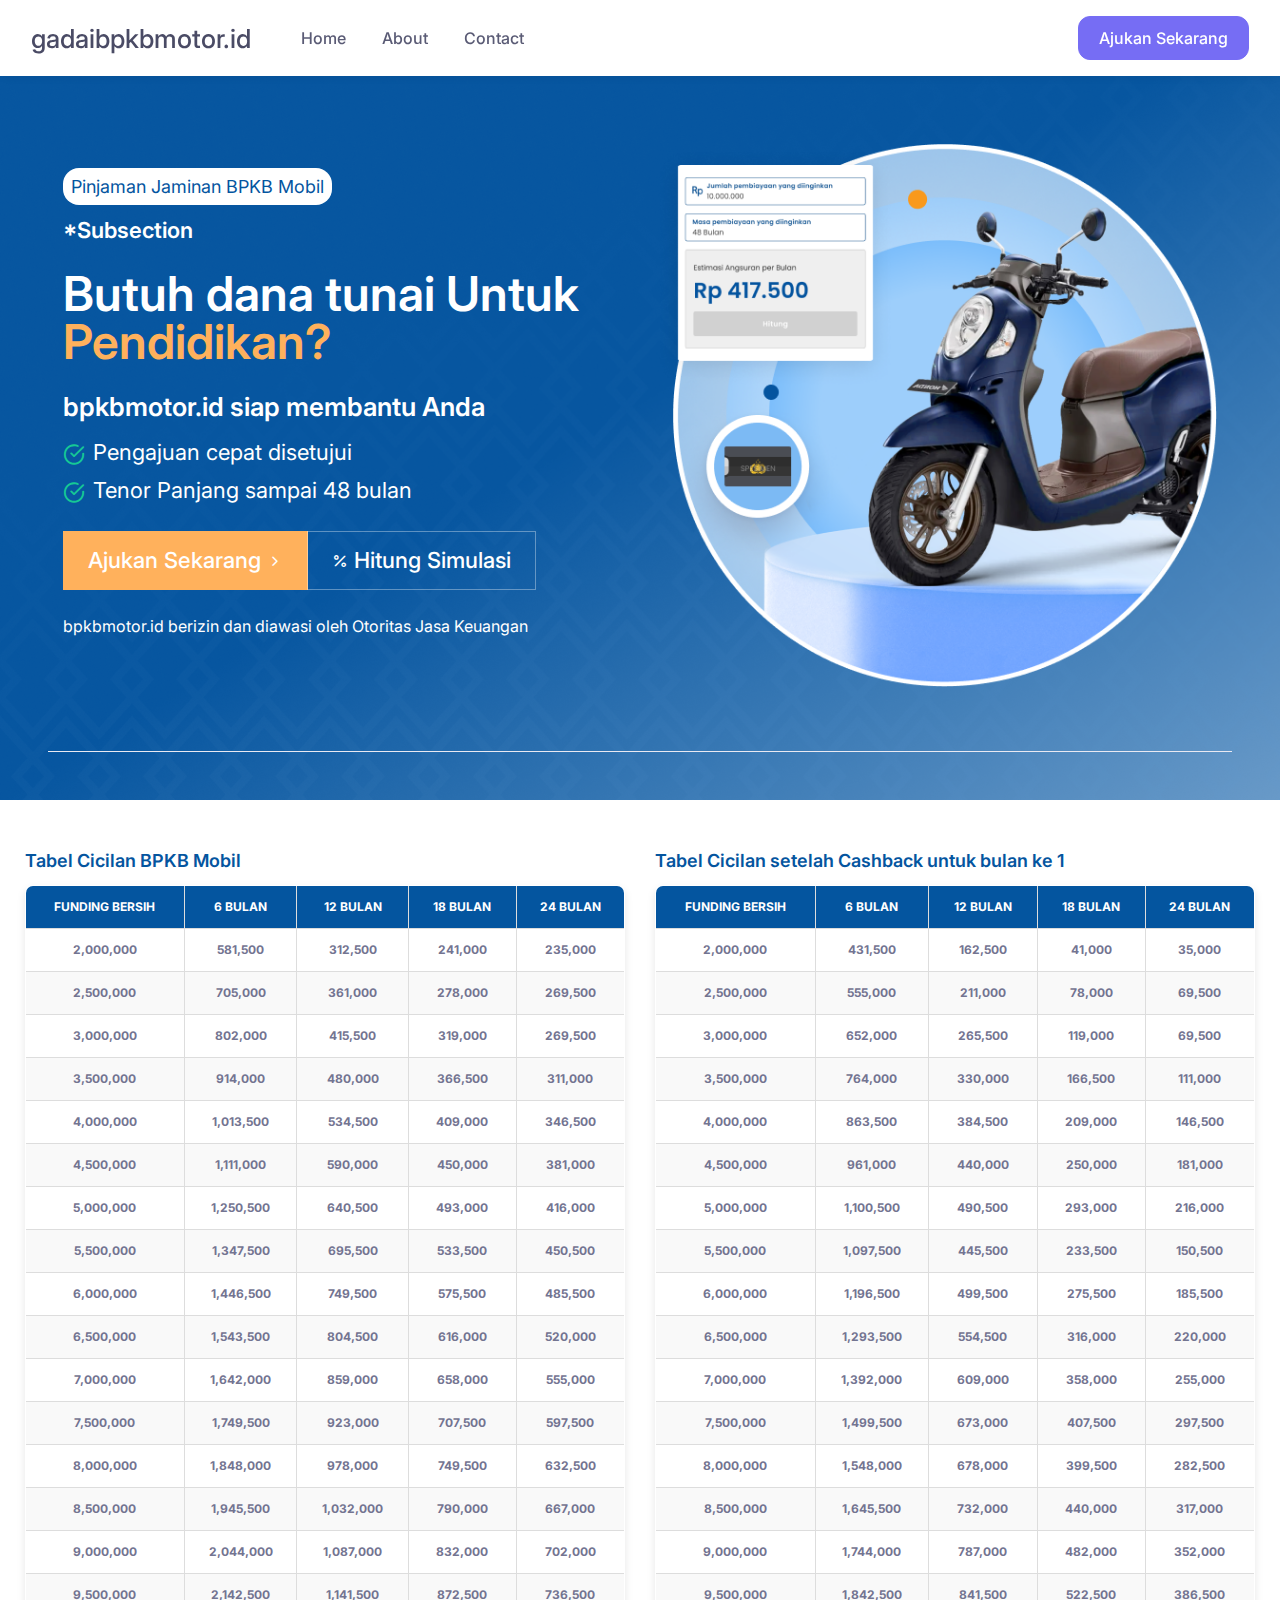
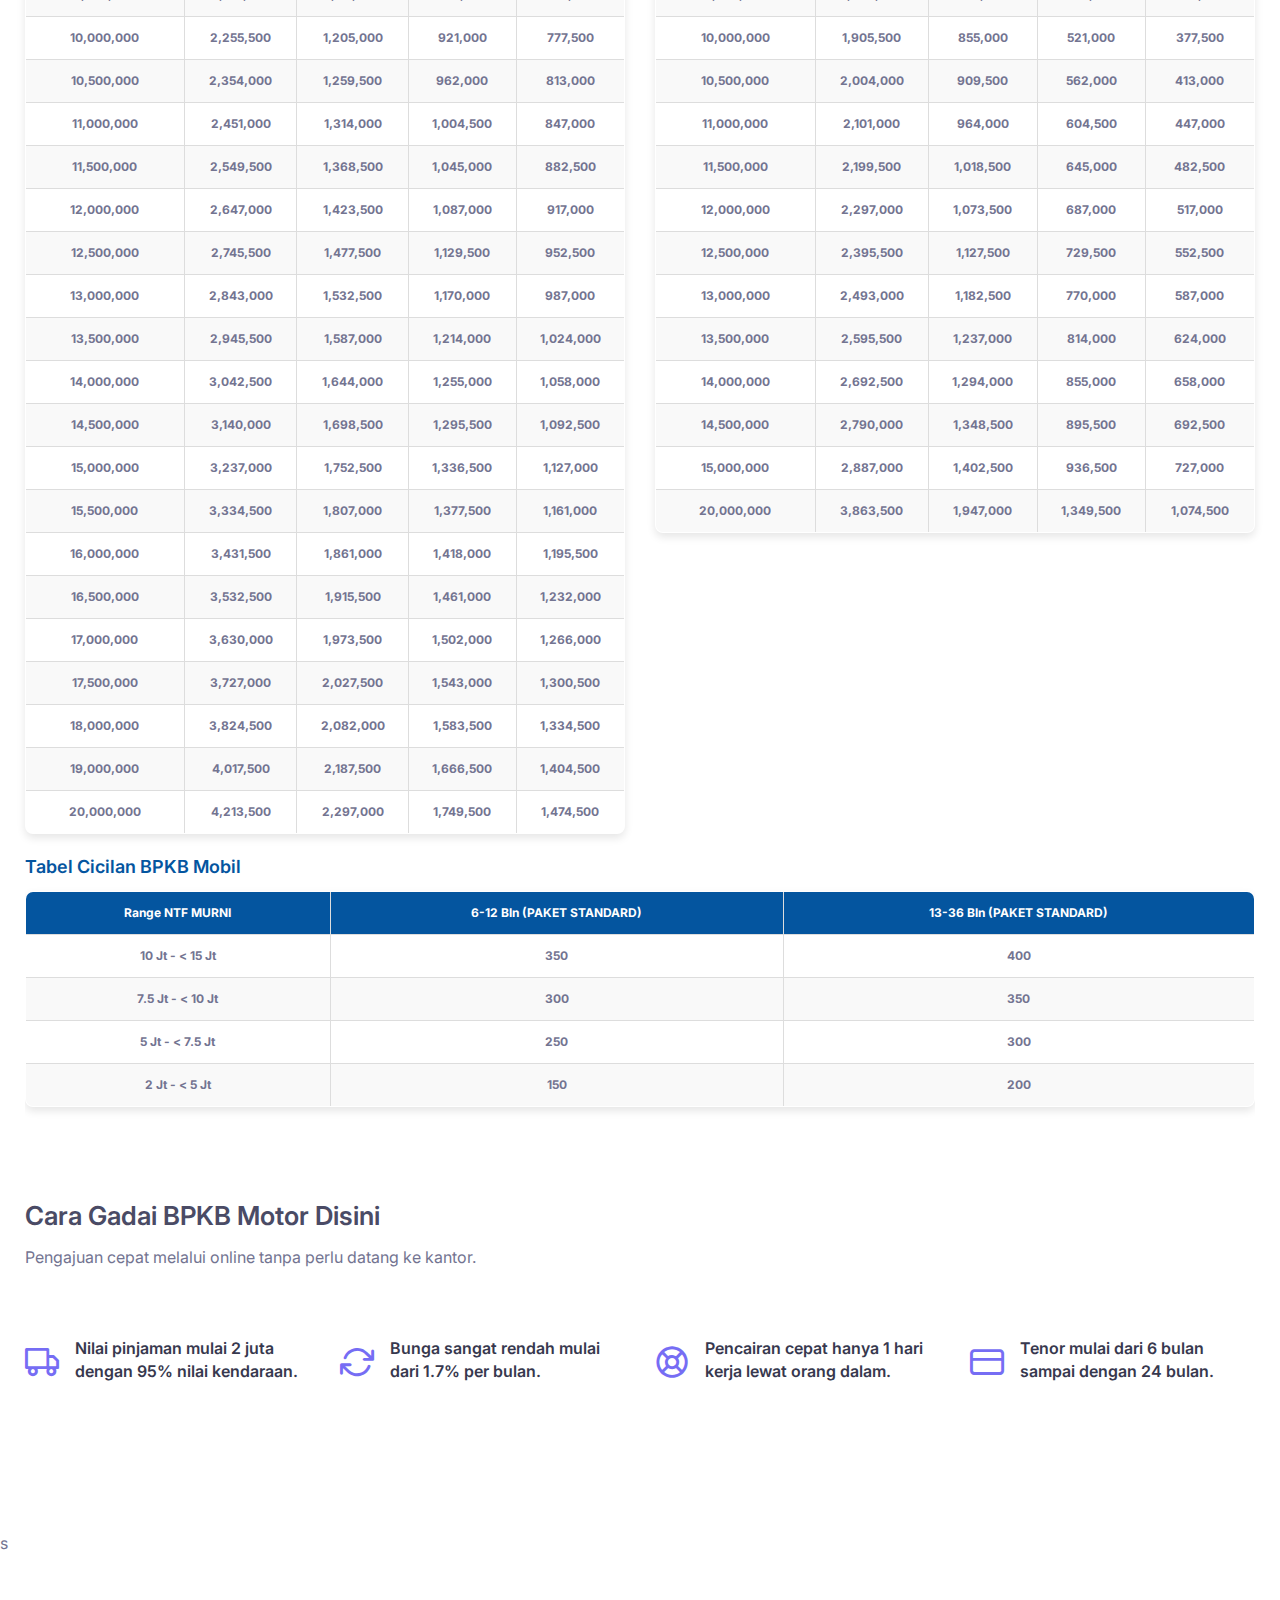
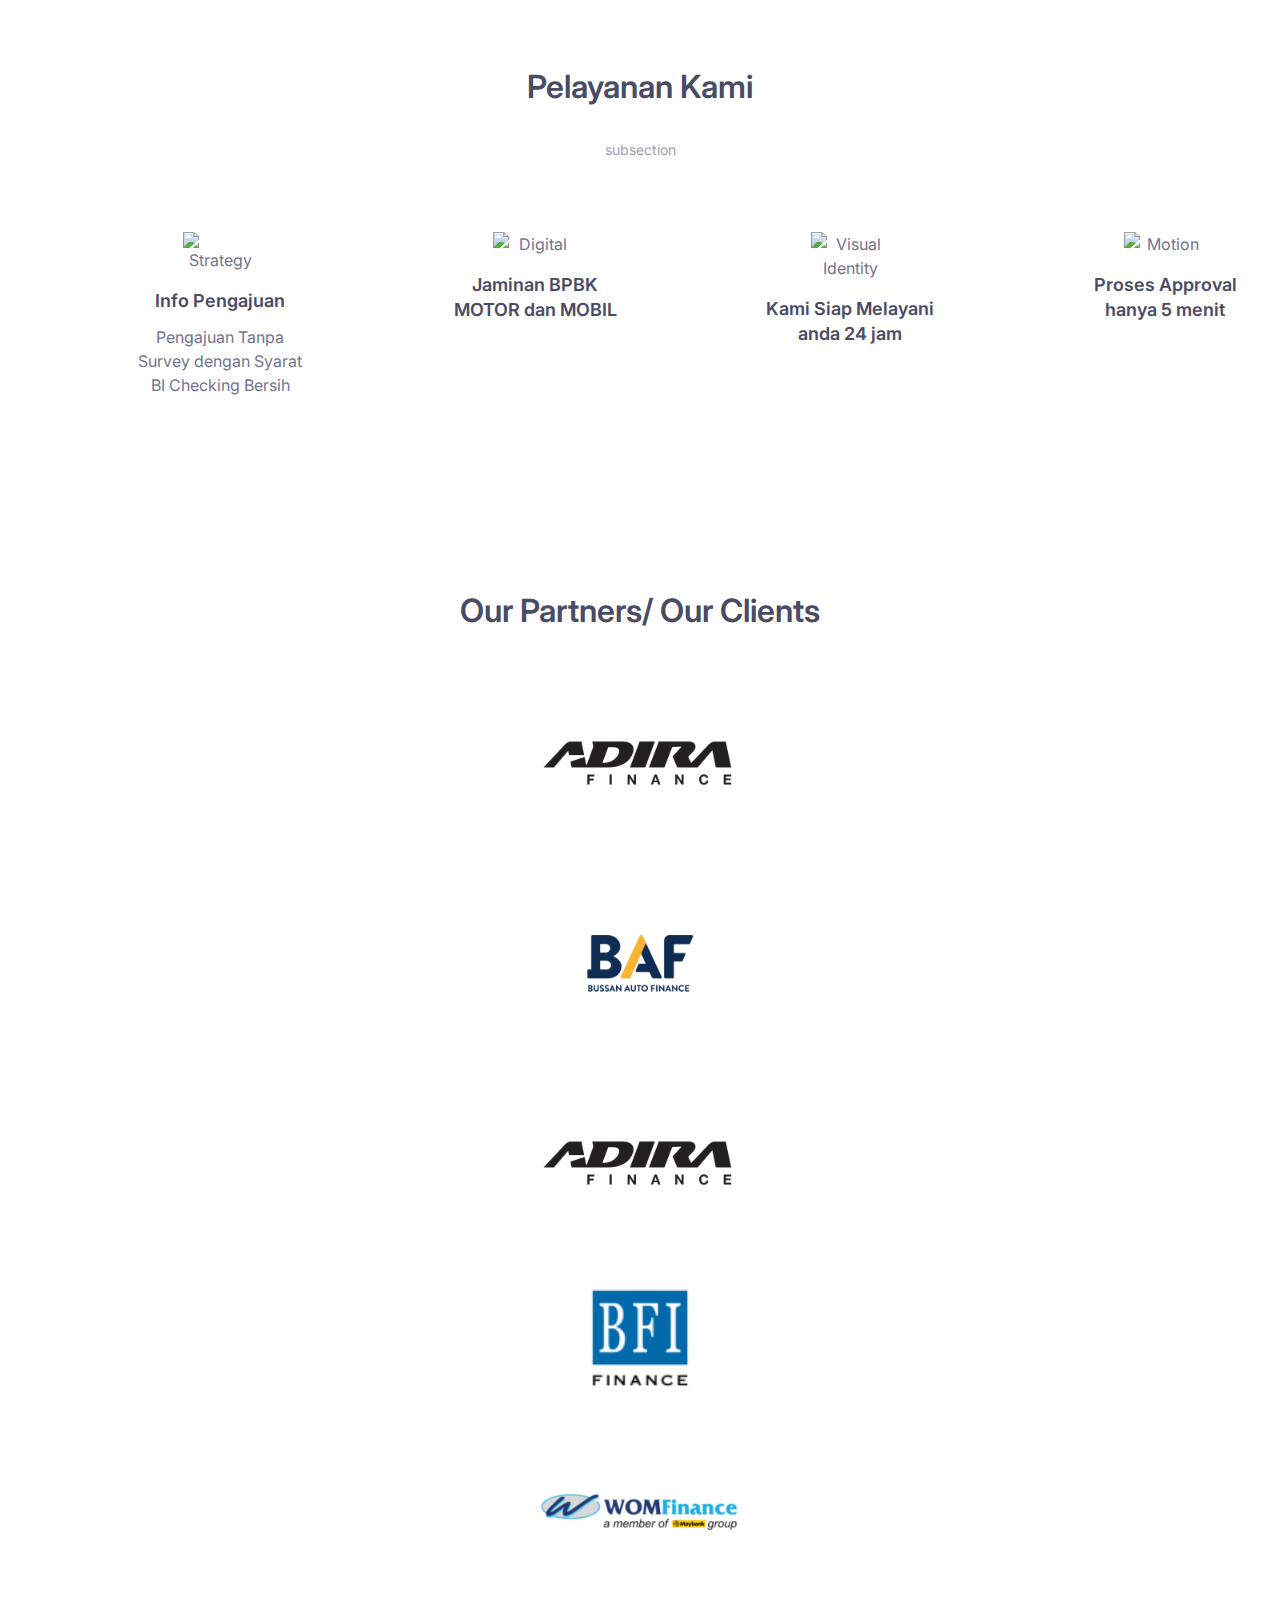
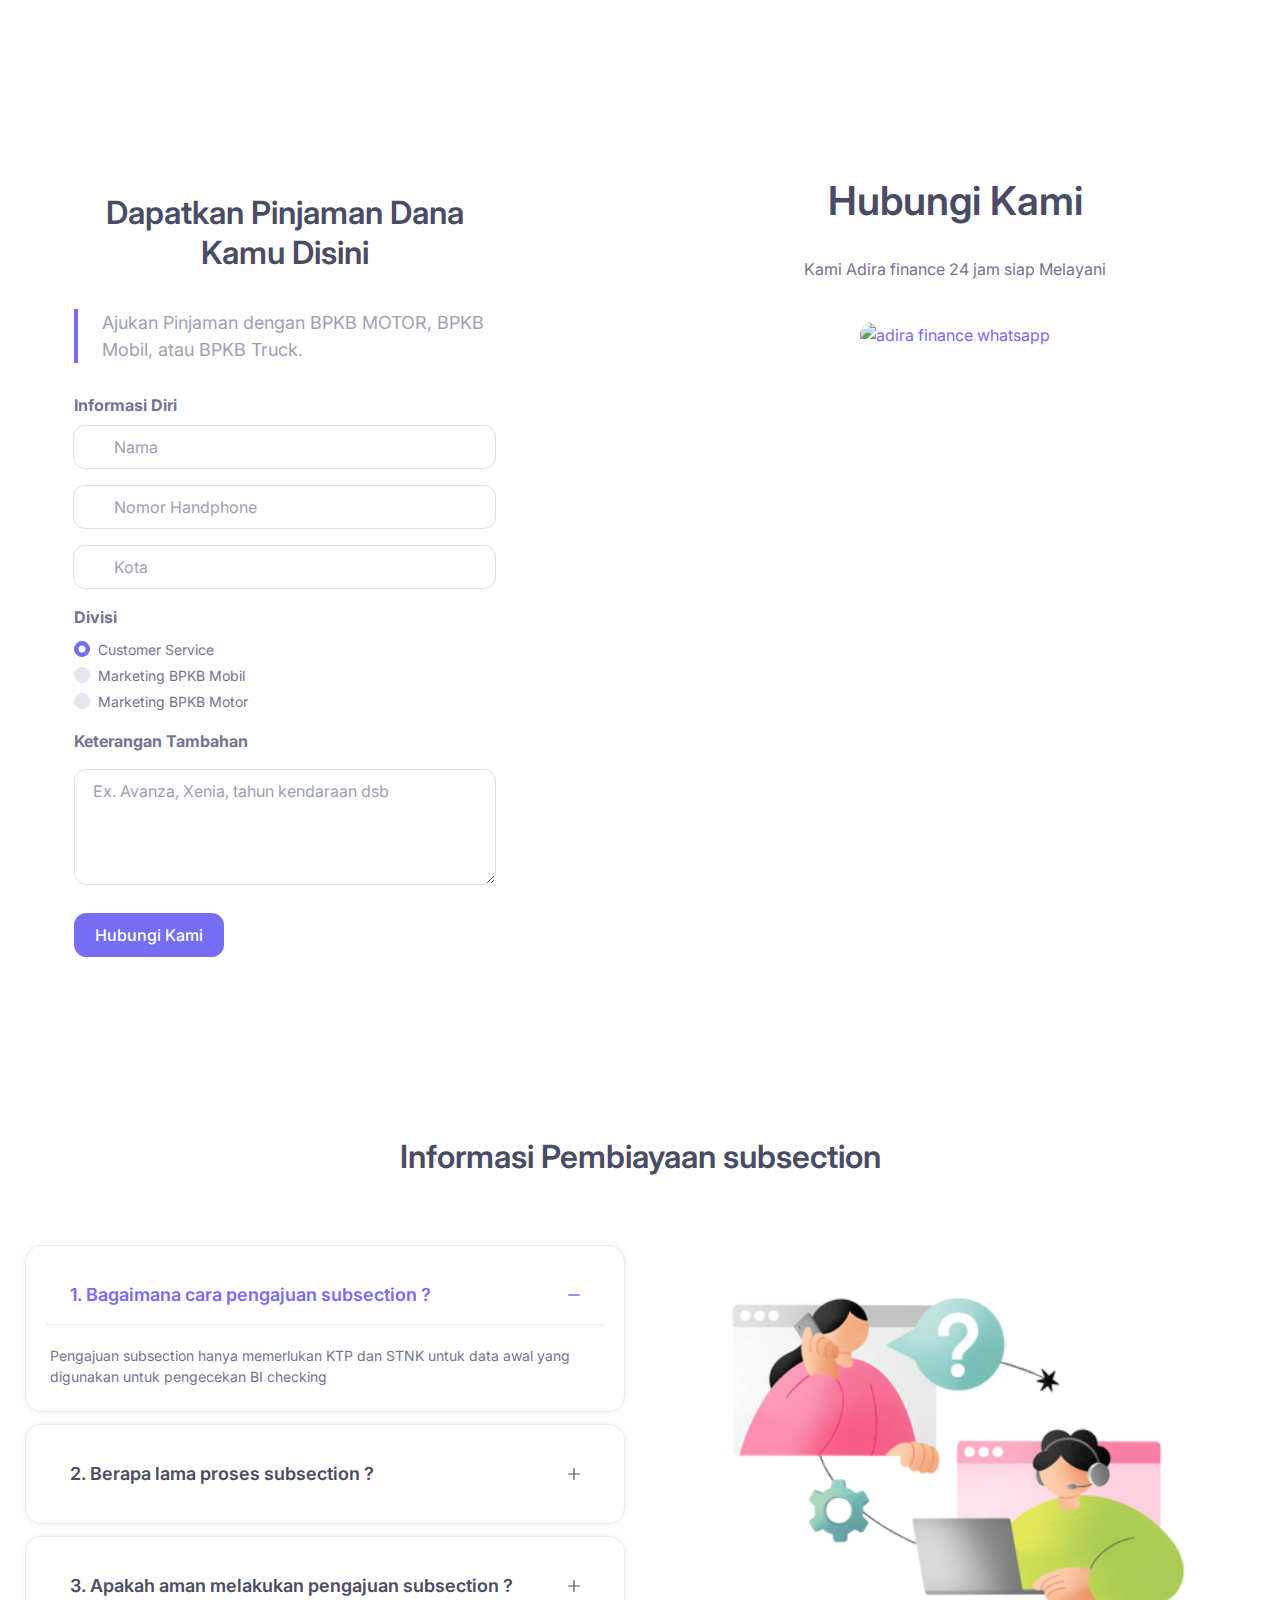
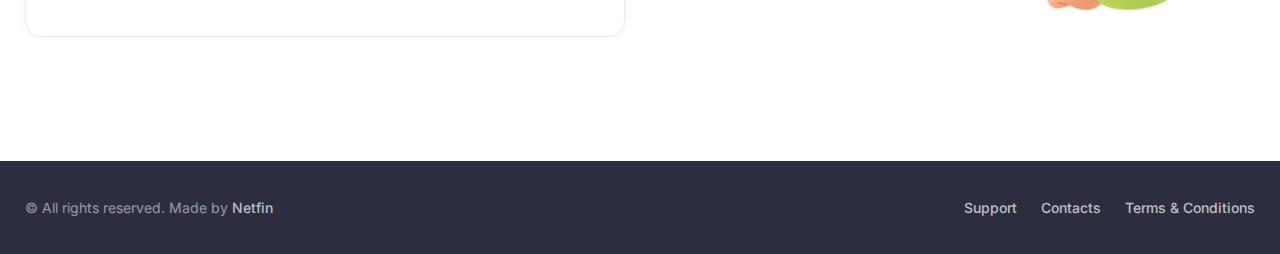
==== commit e5724f18: "Update Pd Aja" ====
--- a/index.html
+++ b/index.html
@@ -1152,59 +1152,35 @@
 
     <!-- Footer -->
 
-    <footer class="footer pt-4 bg-dark">
-      <div class="container">
-        <div class="row align-items-center">
-          <div class="col-md-4 mb-3 d-flex align-items-center">
-            <svg
-              version="1.1"
-              width="35"
-              height="32"
-              viewBox="0 0 36 33"
-              xmlns="http://www.w3.org/2000/svg"
+    <footer class="footer bg-darker py-4">
+      <div
+        class="container d-md-flex align-items-center justify-content-between py-2 text-center text-md-start"
+        bis_skin_checked="1"
+      >
+        <ul class="list-inline fs-sm mb-3 mb-md-0 order-md-2">
+          <li class="list-inline-item my-1">
+            <a class="nav-link-style nav-link-light" href="#">Support</a>
+          </li>
+          <li class="list-inline-item my-1">
+            <a class="nav-link-style nav-link-light" href="#">Contacts</a>
+          </li>
+          <li class="list-inline-item my-1">
+            <a class="nav-link-style nav-link-light" href="#"
+              >Terms &amp; Conditions</a
             >
-              <path
-                fill="currentColor"
-                d="M35.6,29c-1.1,3.4-5.4,4.4-7.9,1.9c-2.3-2.2-6.1-3.7-9.4-3.7c-3.1,0-7.5,1.8-10,4.1c-2.2,2-5.8,1.5-7.3-1.1c-1-1.8-1.2-4.1,0-6.2l0.6-1.1l0,0c0.6-0.7,4.4-5.2,12.5-5.7c0.5,1.8,2,3.1,3.9,3.1c2.2,0,4.1-1.9,4.1-4.2s-1.8-4.2-4.1-4.2c-2,0-3.6,1.4-4,3.3H7.7c-0.8,0-1.3-0.9-0.9-1.6l5.6-9.8c2.5-4.5,8.8-4.5,11.3,0L35.1,24C36,25.7,36.1,27.5,35.6,29z"
-              ></path>
-            </svg>
-
-            <p class="fs-6 fw-bold text-light ms-3 mb-0">gadaibpkbmotor.id</p>
-          </div>
-
-          <div class="col-md-4 mb-3">
-            <p class="fs-sm mb-0">
-              <span class="text-light opacity-50 me-1"
-                >© All rights reserved. Made by</span
-              ><a
-                class="nav-link-style nav-link-light"
-                href="https://netfin.id/"
-                target="_blank"
-                rel="noopener"
-                >Netfin.id</a
-              >
-            </p>
-          </div>
-          <div class="col-md-4 text-md-end mb-3">
-            <a
-              class="btn-social bs-outline bs-facebook bs-light bs-lg me-2 mb-2"
-              href="#"
-              ><i class="bi bi-facebook"></i></a
-            ><a
-              class="btn-social bs-outline bs-twitter bs-light bs-lg me-2 mb-2"
-              href="#"
-              ><i class="bi bi-twitter"></i></a
-            ><a
-              class="btn-social bs-outline bs-instagram bs-light bs-lg me-2 mb-2"
-              href="#"
-              ><i class="bi bi-instagram"></i></a
-            ><a
-              class="btn-social bs-outline bs-google bs-light bs-lg me-2 mb-2"
-              href="#"
-              ><i class="bi bi-google"></i
-            ></a>
-          </div>
-        </div>
+          </li>
+        </ul>
+        <p class="fs-sm mb-0 me-3 order-md-1">
+          <span class="text-light opacity-50 me-1"
+            >© All rights reserved. Made by</span
+          ><a
+            class="nav-link-style nav-link-light"
+            href="/"
+            target="_blank"
+            rel="noopener"
+            >Netfin</a
+          >
+        </p>
       </div>
     </footer>
 
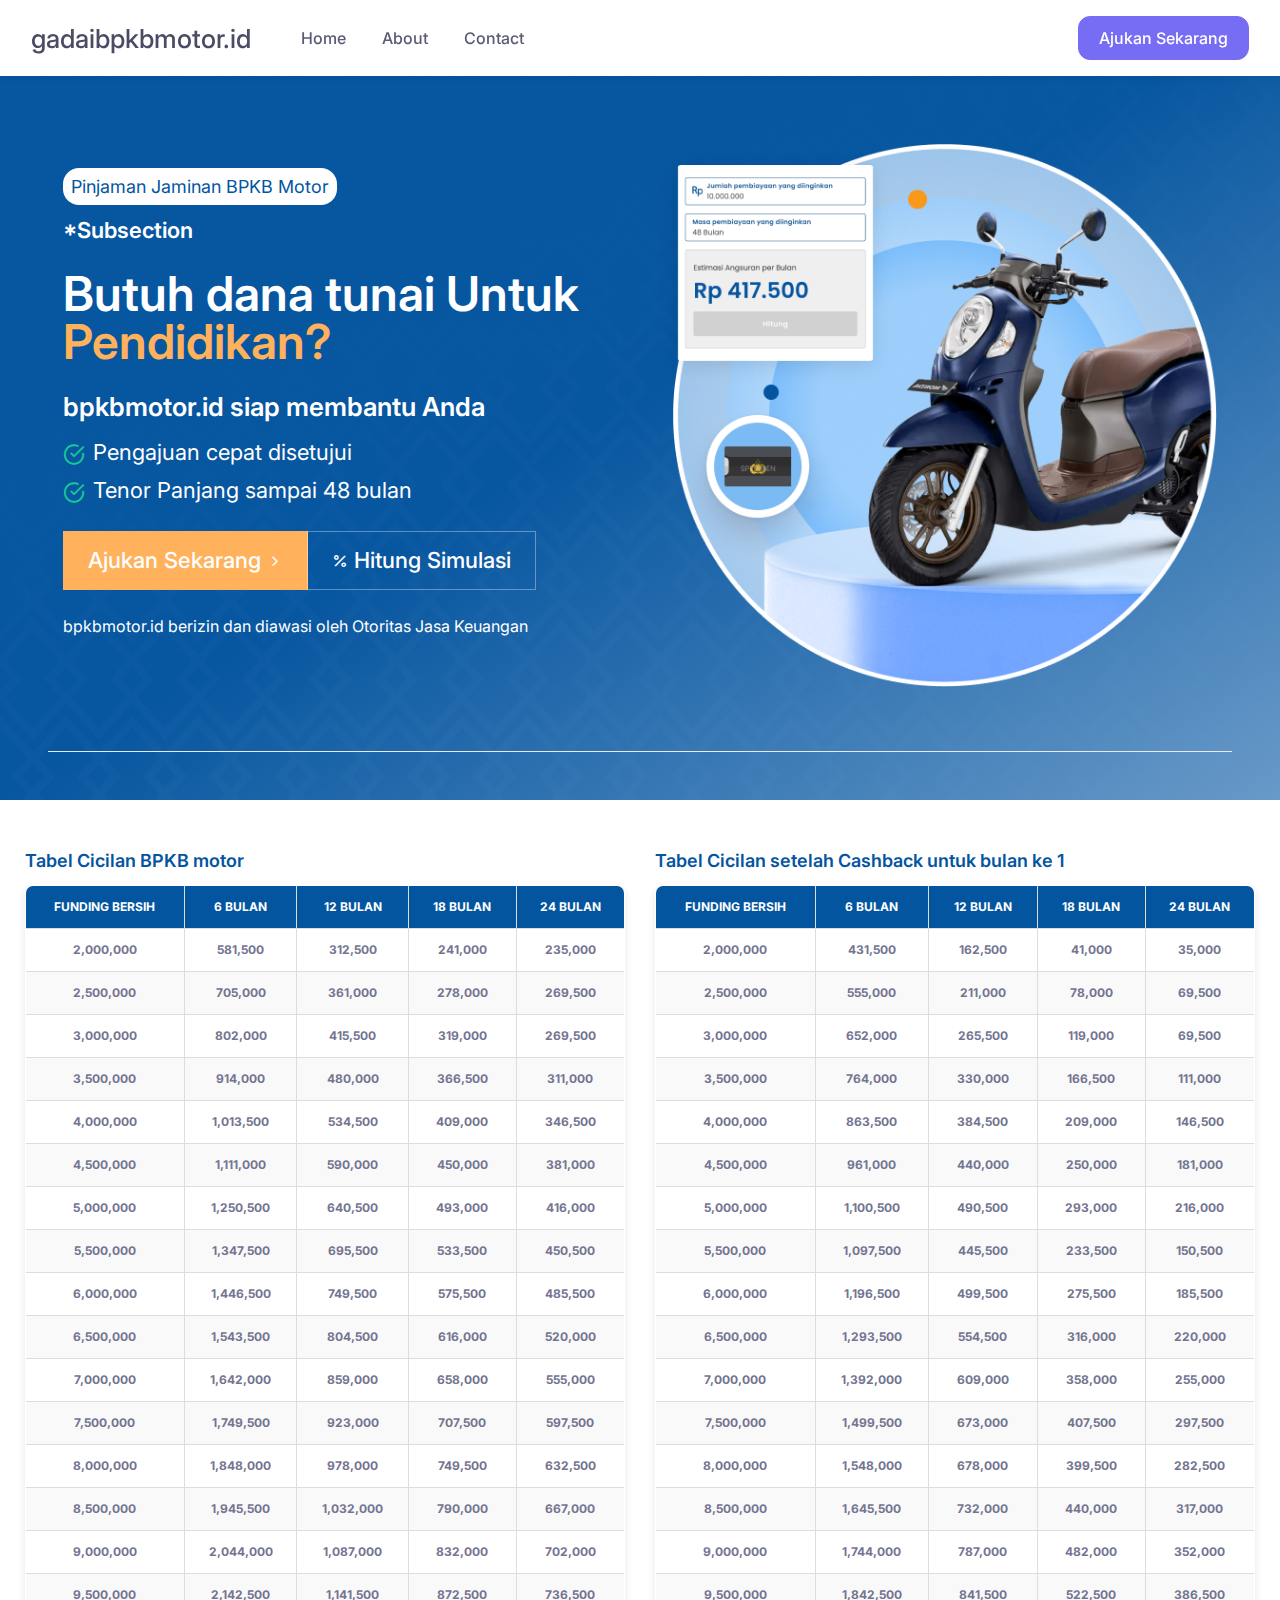
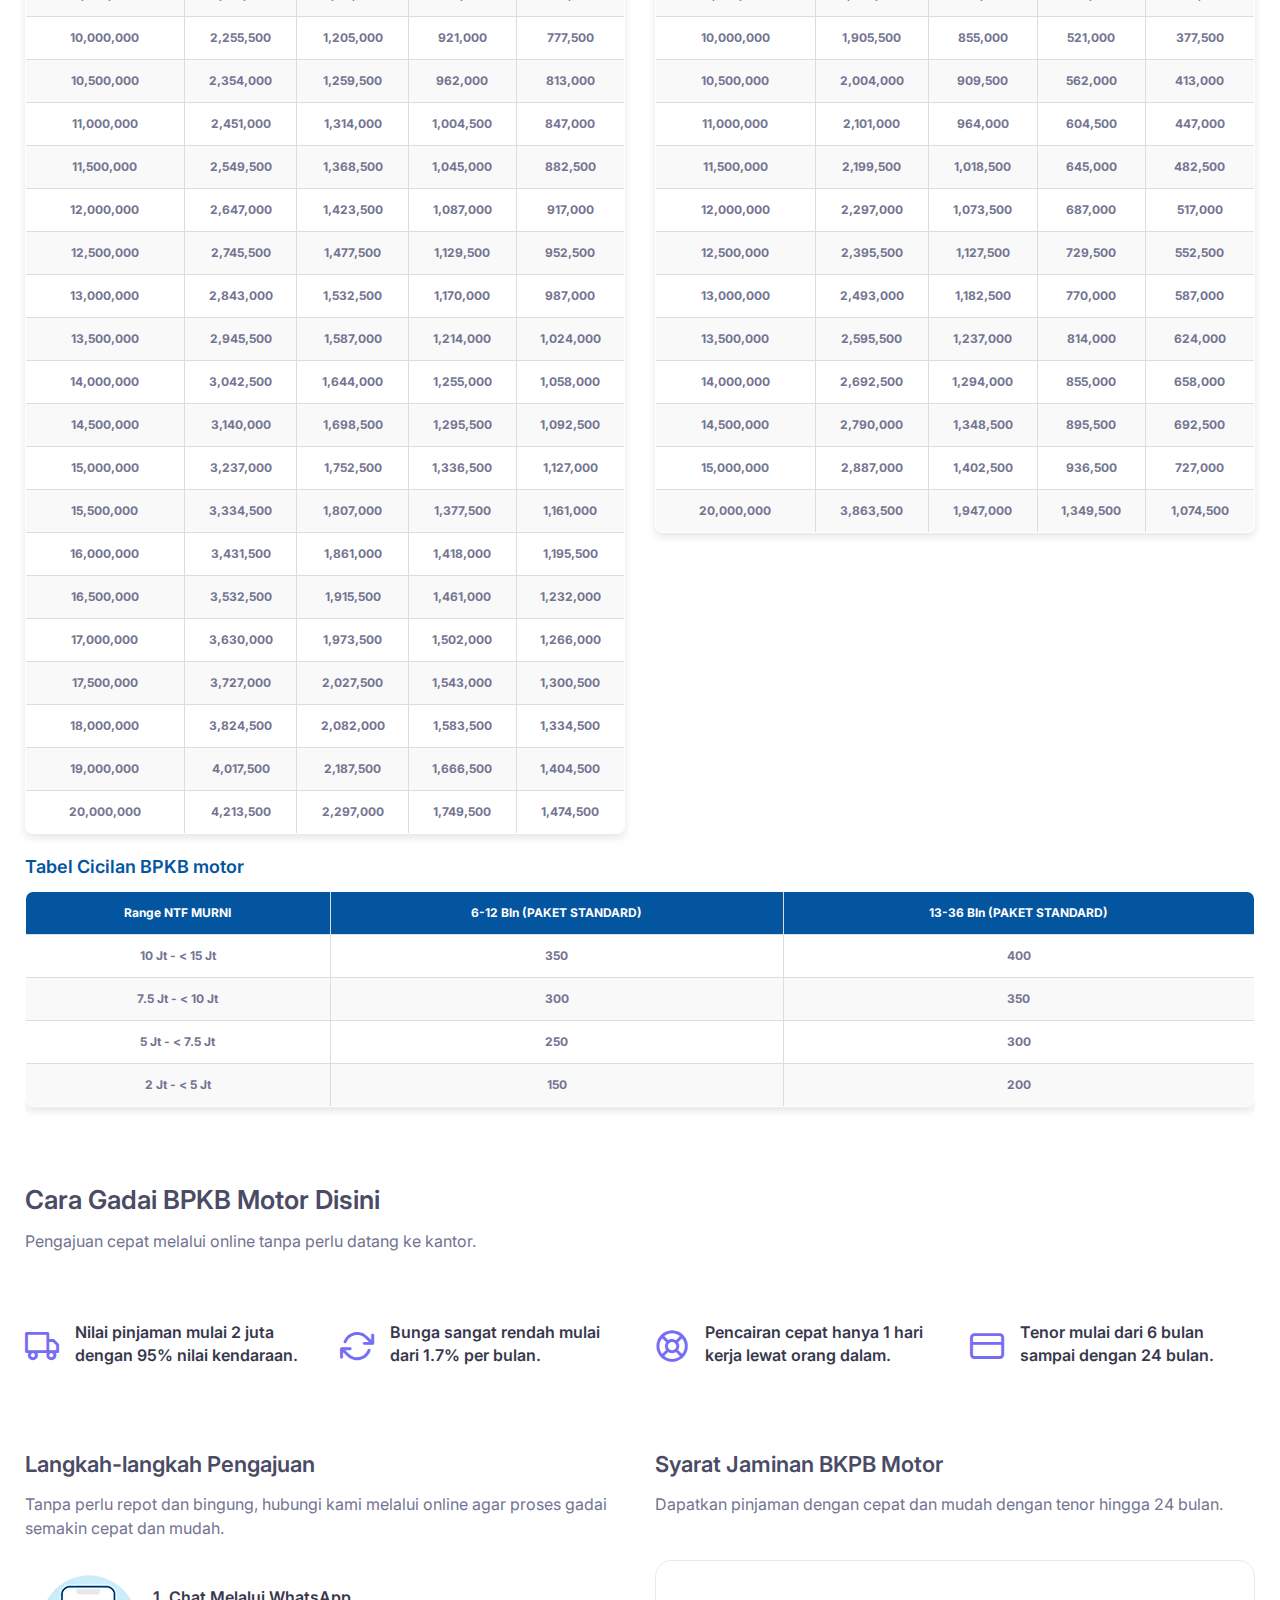
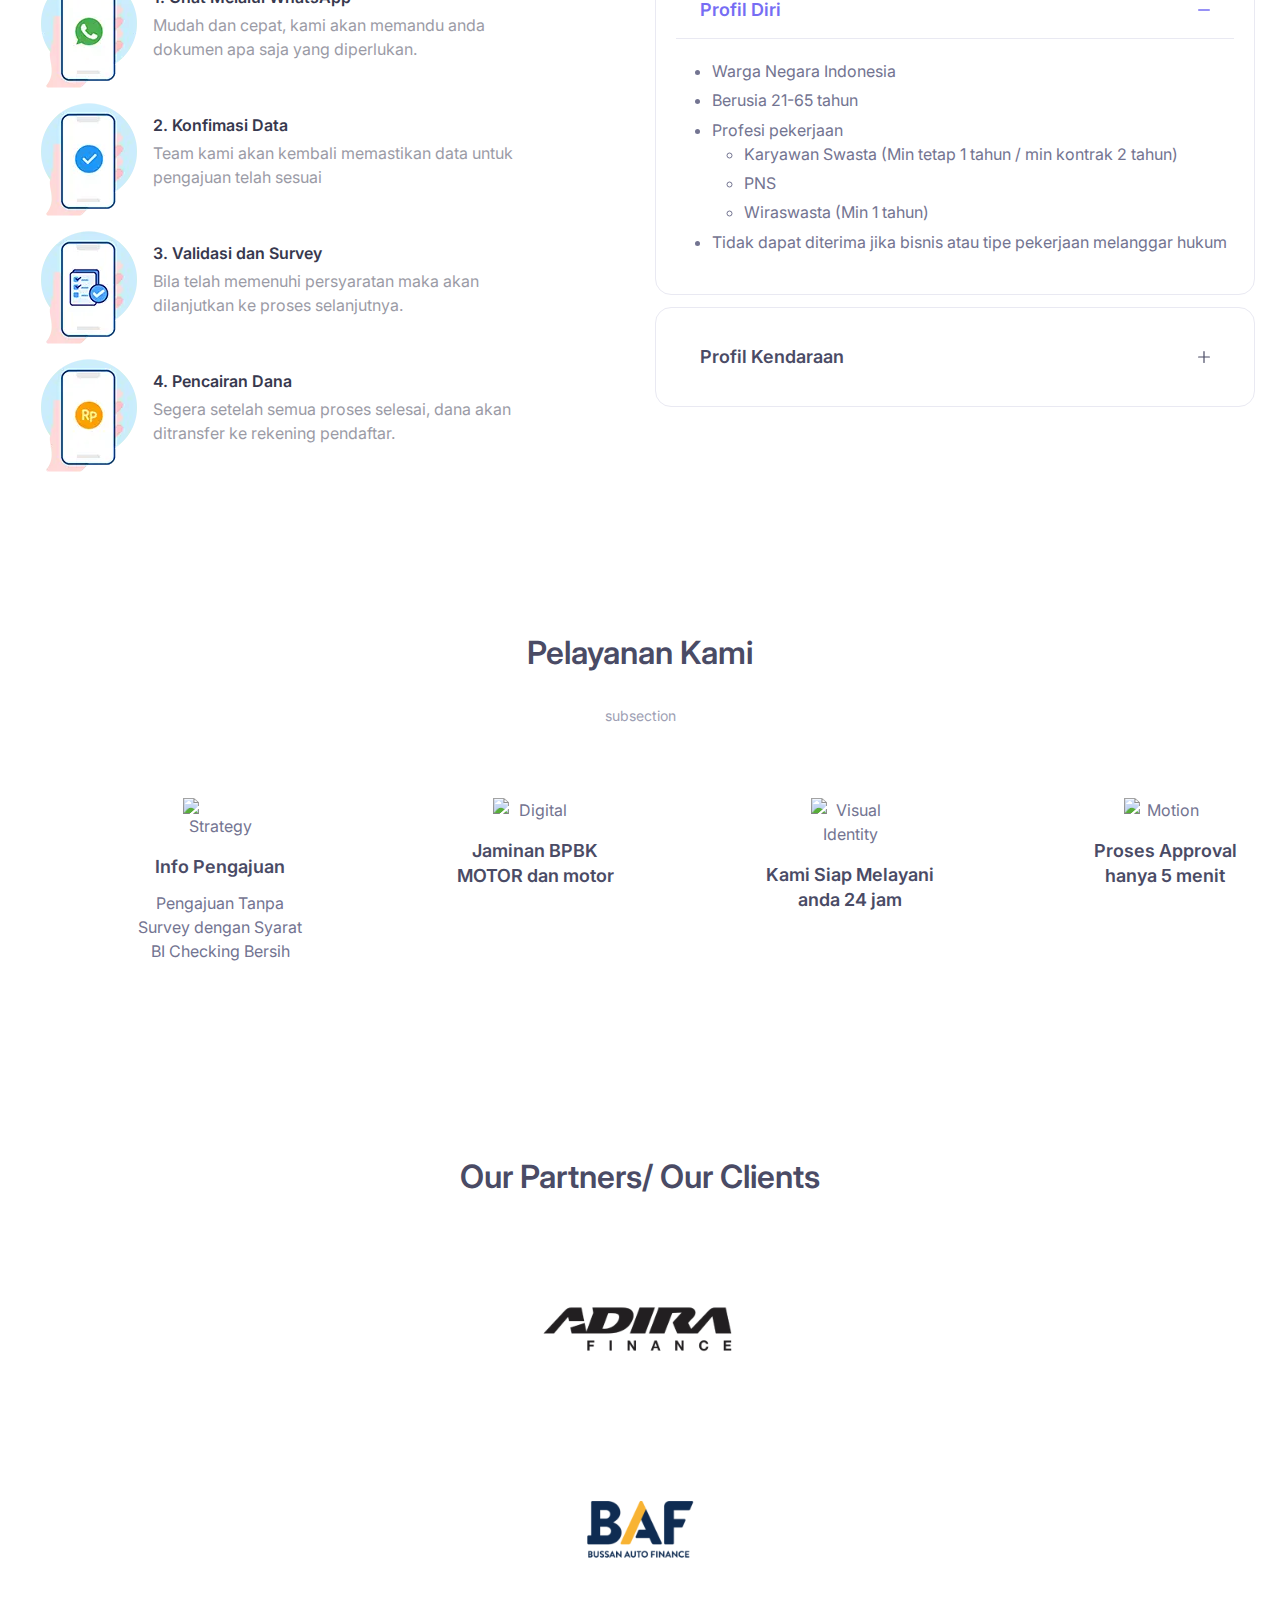
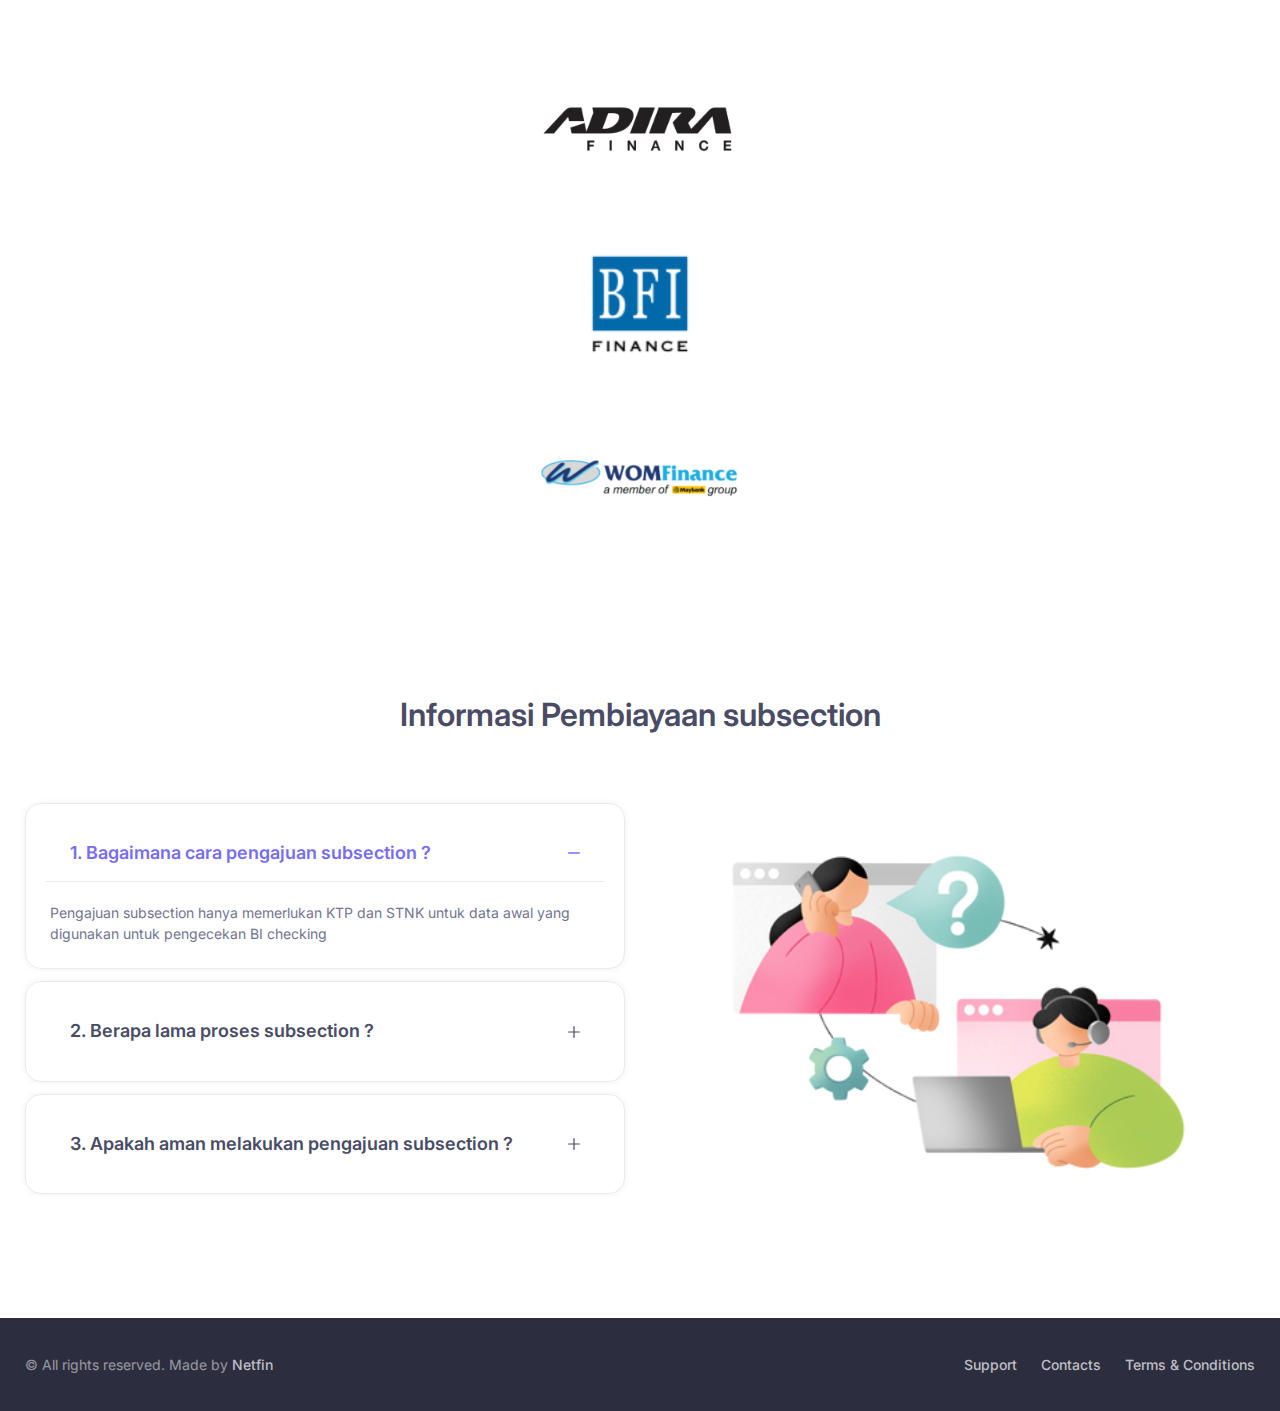
==== commit 6bef2135: "Update Pd Aja" ====
--- a/index.html
+++ b/index.html
@@ -167,7 +167,7 @@
         <div class="row align-items-center border-bottom py-5">
           <div class="col text-light">
             <span class="bg-light text-bfi p-2 fs-5 mb-5 rounded-3">
-              Pinjaman Jaminan BPKB Mobil
+              Pinjaman Jaminan BPKB Motor
             </span>
             <p class="text-light my-3 h4">*Subsection</p>
             <h1 class="mb-4 mt-4 text-light display-4">
@@ -230,7 +230,7 @@
     <section class="container py-5">
       <div class="row">
         <div class="col table-responsive" bis_skin_checked="1">
-          <h5 class="text-bfi">Tabel Cicilan BPKB Mobil</h5>
+          <h5 class="text-bfi">Tabel Cicilan BPKB motor</h5>
           <table border="1">
             <thead>
               <tr>
@@ -706,7 +706,7 @@
         </div>
       </div>
       <div class="table-responsive" bis_skin_checked="1">
-        <h5 class="text-bfi">Tabel Cicilan BPKB Mobil</h5>
+        <h5 class="text-bfi">Tabel Cicilan BPKB motor</h5>
         <table border="1">
           <thead>
             <tr>
@@ -740,65 +740,228 @@
         </table>
       </div>
     </section>
-    <div class="pt-2">
-      <div class="container py-sm-3">
-        <h3>Cara Gadai BPKB Motor Disini</h3>
-        <p>Pengajuan cepat melalui online tanpa perlu datang ke kantor.</p>
-        <div class="row pb-4 mb-2 pt-5 py-md-5">
-          <div class="col-md-3 col-sm-6 mb-4">
+    <section class="container pt-2">
+      <h3>Cara Gadai BPKB Motor Disini</h3>
+      <p>Pengajuan cepat melalui online tanpa perlu datang ke kantor.</p>
+      <div class="row pb-4 mb-2 pt-5 py-md-5">
+        <div class="col-md-3 col-sm-6 mb-4">
+          <div class="d-flex align-items-center">
+            <i class="ai-truck text-primary" style="font-size: 2.125rem"></i>
+            <div class="ps-3">
+              <h6 class="fs-base text-dark mb-1">
+                Nilai pinjaman mulai 2 juta dengan 95% nilai kendaraan.
+              </h6>
+            </div>
+          </div>
+        </div>
+        <div class="col-md-3 col-sm-6 mb-4">
+          <div class="d-flex align-items-center">
+            <i
+              class="ai-refresh-cw text-primary"
+              style="font-size: 2.125rem"
+            ></i>
+            <div class="ps-3">
+              <h6 class="fs-base text-dark mb-1">
+                Bunga sangat rendah mulai dari 1.7% per bulan.
+              </h6>
+            </div>
+          </div>
+        </div>
+        <div class="col-md-3 col-sm-6 mb-4">
+          <div class="d-flex align-items-center">
+            <i
+              class="ai-life-buoy text-primary"
+              style="font-size: 2.125rem"
+            ></i>
+            <div class="ps-3">
+              <h6 class="fs-base text-dark mb-1">
+                Pencairan cepat hanya 1 hari kerja lewat orang dalam.
+              </h6>
+            </div>
+          </div>
+        </div>
+        <div class="col-md-3 col-sm-6 mb-4">
+          <div class="d-flex align-items-center">
+            <i
+              class="ai-credit-card text-primary"
+              style="font-size: 2.125rem"
+            ></i>
+            <div class="ps-3">
+              <h6 class="fs-base text-dark mb-1">
+                Tenor mulai dari 6 bulan sampai dengan 24 bulan.
+              </h6>
+            </div>
+          </div>
+        </div>
+      </div>
+      <div class="row">
+        <div class="col">
+          <h4>Langkah-langkah Pengajuan</h4>
+          <p>
+            Tanpa perlu repot dan bingung, hubungi kami melalui online agar
+            proses gadai semakin cepat dan mudah.
+          </p>
+        </div>
+        <div class="col">
+          <h4>Syarat Jaminan BKPB Motor</h4>
+          <p>
+            Dapatkan pinjaman dengan cepat dan mudah dengan tenor hingga 24
+            bulan.
+          </p>
+        </div>
+      </div>
+
+      <div class="row">
+        <div class="col-6">
+          <div class="col-10">
             <div class="d-flex align-items-center">
-              <i class="ai-truck text-primary" style="font-size: 2.125rem"></i>
-              <div class="ps-3">
-                <h6 class="fs-base text-dark mb-1">
-                  Nilai pinjaman mulai 2 juta dengan 95% nilai kendaraan.
-                </h6>
+              <img
+                src="images/Pengajuan-melalui-whatsapp-128px-min.webp"
+                alt=""
+              />
+              <div class="">
+                <h6 class="text-dark mb-1">1. Chat Melalui WhatsApp</h6>
+                <p class="mb-0 text-dark opacity-50">
+                  Mudah dan cepat, kami akan memandu anda dokumen apa saja yang
+                  diperlukan.
+                </p>
               </div>
             </div>
           </div>
-          <div class="col-md-3 col-sm-6 mb-4">
+          <div class="col-10">
             <div class="d-flex align-items-center">
-              <i
-                class="ai-refresh-cw text-primary"
-                style="font-size: 2.125rem"
-              ></i>
-              <div class="ps-3">
-                <h6 class="fs-base text-dark mb-1">
-                  Bunga sangat rendah mulai dari 1.7% per bulan.
-                </h6>
+              <img src="images/Konfirmasi-Data-128px-min.webp" alt="" />
+              <div class="">
+                <h6 class="text-dark mb-1">2. Konfimasi Data</h6>
+                <p class="mb-0 text-dark opacity-50">
+                  Team kami akan kembali memastikan data untuk pengajuan telah
+                  sesuai
+                </p>
               </div>
             </div>
           </div>
-          <div class="col-md-3 col-sm-6 mb-4">
+          <div class="col-10">
             <div class="d-flex align-items-center">
-              <i
-                class="ai-life-buoy text-primary"
-                style="font-size: 2.125rem"
-              ></i>
-              <div class="ps-3">
-                <h6 class="fs-base text-dark mb-1">
-                  Pencairan cepat hanya 1 hari kerja lewat orang dalam.
-                </h6>
+              <img src="images/Survey-128px-min.webp" alt="" />
+              <div class="">
+                <h6 class="text-dark mb-1">3. Validasi dan Survey</h6>
+                <p class="mb-0 text-dark opacity-50">
+                  Bila telah memenuhi persyaratan maka akan dilanjutkan ke
+                  proses selanjutnya.
+                </p>
               </div>
             </div>
           </div>
-          <div class="col-md-3 col-sm-6 mb-4">
+          <div class="col-10">
             <div class="d-flex align-items-center">
-              <i
-                class="ai-credit-card text-primary"
-                style="font-size: 2.125rem"
-              ></i>
-              <div class="ps-3">
-                <h6 class="fs-base text-dark mb-1">
-                  Tenor mulai dari 6 bulan sampai dengan 24 bulan.
-                </h6>
+              <img src="images/Pencairan-dana-128px-min.webp" alt="" />
+              <div class="">
+                <h6 class="text-dark mb-1">4. Pencairan Dana</h6>
+                <p class="mb-0 text-dark opacity-50">
+                  Segera setelah semua proses selesai, dana akan ditransfer ke
+                  rekening pendaftar.
+                </p>
               </div>
             </div>
           </div>
         </div>
-        <hr class="hr-light my-0 mb-5" />
+        <div class="col-6">
+          <!-- Basic accordion -->
+          <div class="accordion" id="accordionExample">
+            <!-- Item -->
+            <div class="accordion-item">
+              <h2 class="accordion-header" id="headingOne">
+                <button
+                  class="accordion-button"
+                  type="button"
+                  data-bs-toggle="collapse"
+                  data-bs-target="#collapseOne"
+                  aria-expanded="true"
+                  aria-controls="collapseOne"
+                >
+                  Profil Diri
+                </button>
+              </h2>
+              <div
+                class="accordion-collapse collapse show"
+                id="collapseOne"
+                aria-labelledby="headingOne"
+                data-bs-parent="#accordionExample"
+              >
+                <div class="accordion-body">
+                  <ul>
+                    <li>Warga Negara Indonesia</li>
+                    <li>Berusia 21-65 tahun</li>
+                    <li>
+                      Profesi pekerjaan
+                      <ul>
+                        <li>
+                          Karyawan Swasta (Min tetap 1 tahun / min kontrak 2
+                          tahun)
+                        </li>
+                        <li>PNS</li>
+                        <li>Wiraswasta (Min 1 tahun)</li>
+                      </ul>
+                    </li>
+                    <li>
+                      Tidak dapat diterima jika bisnis atau tipe pekerjaan
+                      melanggar hukum
+                    </li>
+                  </ul>
+                </div>
+              </div>
+            </div>
+
+            <!-- Item -->
+            <div class="accordion-item">
+              <h2 class="accordion-header" id="headingTwo">
+                <button
+                  class="accordion-button collapsed"
+                  type="button"
+                  data-bs-toggle="collapse"
+                  data-bs-target="#collapseTwo"
+                  aria-expanded="false"
+                  aria-controls="collapseTwo"
+                >
+                  Profil Kendaraan
+                </button>
+              </h2>
+              <div
+                class="accordion-collapse collapse"
+                id="collapseTwo"
+                aria-labelledby="headingTwo"
+                data-bs-parent="#accordionExample"
+              >
+                <div class="accordion-body">
+                  <ul>
+                    <li>
+                      Motor merupakan kendaraan milik sendiri dengan BPKB asli
+                    </li>
+                    <li>
+                      BPKB bisa atas nama sendiri, pasangan dan orang lain
+                      (Lampirkan bukti pembelian)
+                    </li>
+                    <li>
+                      Usia kendaraan maks. 10 tahun (Min. Tahun Kendaraan 2011)
+                      dengan merk motor Jepang dan Italia
+                    </li>
+                    <li>
+                      STNK
+                      <ul>
+                        <li>Atas nama sendiri (pajak mati maks 4 tahun)</li>
+                        <li>Pajak mati lebih dari 4 tahun potong pencairan</li>
+                      </ul>
+                    </li>
+                    <li>Plat Hitam (Tidak plat merah)</li>
+                  </ul>
+                </div>
+              </div>
+            </div>
+          </div>
+        </div>
       </div>
-    </div>
-    s
+      <hr class="hr-light my-0 mb-5" />
+    </section>
 
     <!-- Service -->
     <section class="container pt-5 pb-4 py-md-6 pt-lg-7">
@@ -836,7 +999,7 @@
             width="85"
           />
 
-          <h3 class="h5">Jaminan BPBK MOTOR dan MOBIL</h3>
+          <h3 class="h5">Jaminan BPBK MOTOR dan motor</h3>
           <ul class="list-unstyled"></ul>
         </div>
         <div
@@ -909,139 +1072,6 @@
             />
           </div>
         </section>
-      </div>
-    </section>
-
-    <!-- CTA Netfin -->
-    <section class="container bg-light py-5 rounded py-md-5">
-      <div class="row">
-        <div class="col-lg-6 col-md-6 pt-5 pb-3 py-md-5 px-5">
-          <div
-            class="mx-auto me-md-5 me-xl-7 ps-3 py-md-3 order-md-1"
-            style="max-width: 516px"
-          >
-            <form
-              class="needs-validation"
-              novalidate=""
-              action="form-handler.php"
-              method="post"
-            >
-              <h2 class="pb-4">Dapatkan Pinjaman Dana Kamu Disini</h2>
-              <p
-                class="callout d-block d-md-none d-lg-block fs-lg text-muted mb-grid-gutter"
-              >
-                Ajukan Pinjaman dengan BPKB MOTOR, BPKB Mobil, atau BPKB Truck.
-              </p>
-              <b>Informasi Diri</b>
-              <div class="input-group mb-3 mt-2">
-                <i
-                  class="fas fa-user position-absolute top-50 start-0 translate-middle-y ms-3"
-                ></i>
-                <input
-                  class="form-control rounded"
-                  type="text"
-                  name="nama"
-                  placeholder="Nama"
-                  required="true"
-                />
-              </div>
-              <div class="input-group mb-3">
-                <i
-                  class="fas fa-mobile-alt position-absolute top-50 start-0 translate-middle-y ms-3"
-                ></i>
-                <input
-                  class="form-control rounded"
-                  type="text"
-                  name="hp"
-                  placeholder="Nomor Handphone"
-                  required="true"
-                />
-              </div>
-              <div class="input-group mb-3">
-                <i
-                  class="fas fa-building position-absolute top-50 start-0 translate-middle-y ms-3"
-                ></i>
-                <input
-                  class="form-control rounded"
-                  type="text"
-                  name="kota"
-                  placeholder="Kota"
-                  required="true"
-                />
-              </div>
-              <b>Divisi</b>
-
-              <div class="form-check mt-2">
-                <input
-                  class="form-check-input"
-                  type="radio"
-                  id="ex-radio-1"
-                  name="divisi"
-                  value="Customer Service"
-                  checked=""
-                />
-                <label class="form-check-label" for="ex-radio-1"
-                  >Customer Service</label
-                >
-              </div>
-              <div class="form-check">
-                <input
-                  class="form-check-input"
-                  type="radio"
-                  id="ex-radio-2"
-                  name="divisi"
-                  value="Marketing BPKB Mobil"
-                />
-                <label class="form-check-label" for="ex-radio-2"
-                  >Marketing BPKB Mobil</label
-                >
-              </div>
-              <div class="form-check mb-3">
-                <input
-                  class="form-check-input"
-                  type="radio"
-                  id="ex-radio-3"
-                  name="divisi"
-                  value="Marketing BPKB Motor"
-                />
-                <label class="form-check-label" for="ex-radio-3"
-                  >Marketing BPKB Motor</label
-                >
-              </div>
-              <b>Keterangan Tambahan</b>
-              <div class="mb-3 mt-3 pb-1">
-                <textarea
-                  class="form-control"
-                  rows="4"
-                  name="keterangan"
-                  placeholder="Ex. Avanza, Xenia, tahun kendaraan dsb"
-                  required="true"
-                ></textarea>
-              </div>
-              <div class="row pt-2">
-                <div class="col-lg-6 col-md-8">
-                  <button class="btn btn-primary btn-block" type="submit">
-                    Hubungi Kami
-                  </button>
-                </div>
-              </div>
-            </form>
-          </div>
-        </div>
-        <div class="col-lg-6 col-md-6 pt-5 pb-3 py-md-5 text-center">
-          <h2 class="h1 text-center">Hubungi Kami</h2>
-          <p class="text-center pb-4 mb-2 mb-lg-3">
-            Kami Adira finance 24 jam siap Melayani
-          </p>
-          <a target="_blank" href="https://wa.me/6281558444484">
-            <img
-              src="https://netfin.id/site-assets/netfin/button-wa.png"
-              class="rounded mx-auto"
-              alt="adira finance whatsapp"
-              style="width: 300px"
-            /> </a
-          ><br />
-        </div>
       </div>
     </section>
 
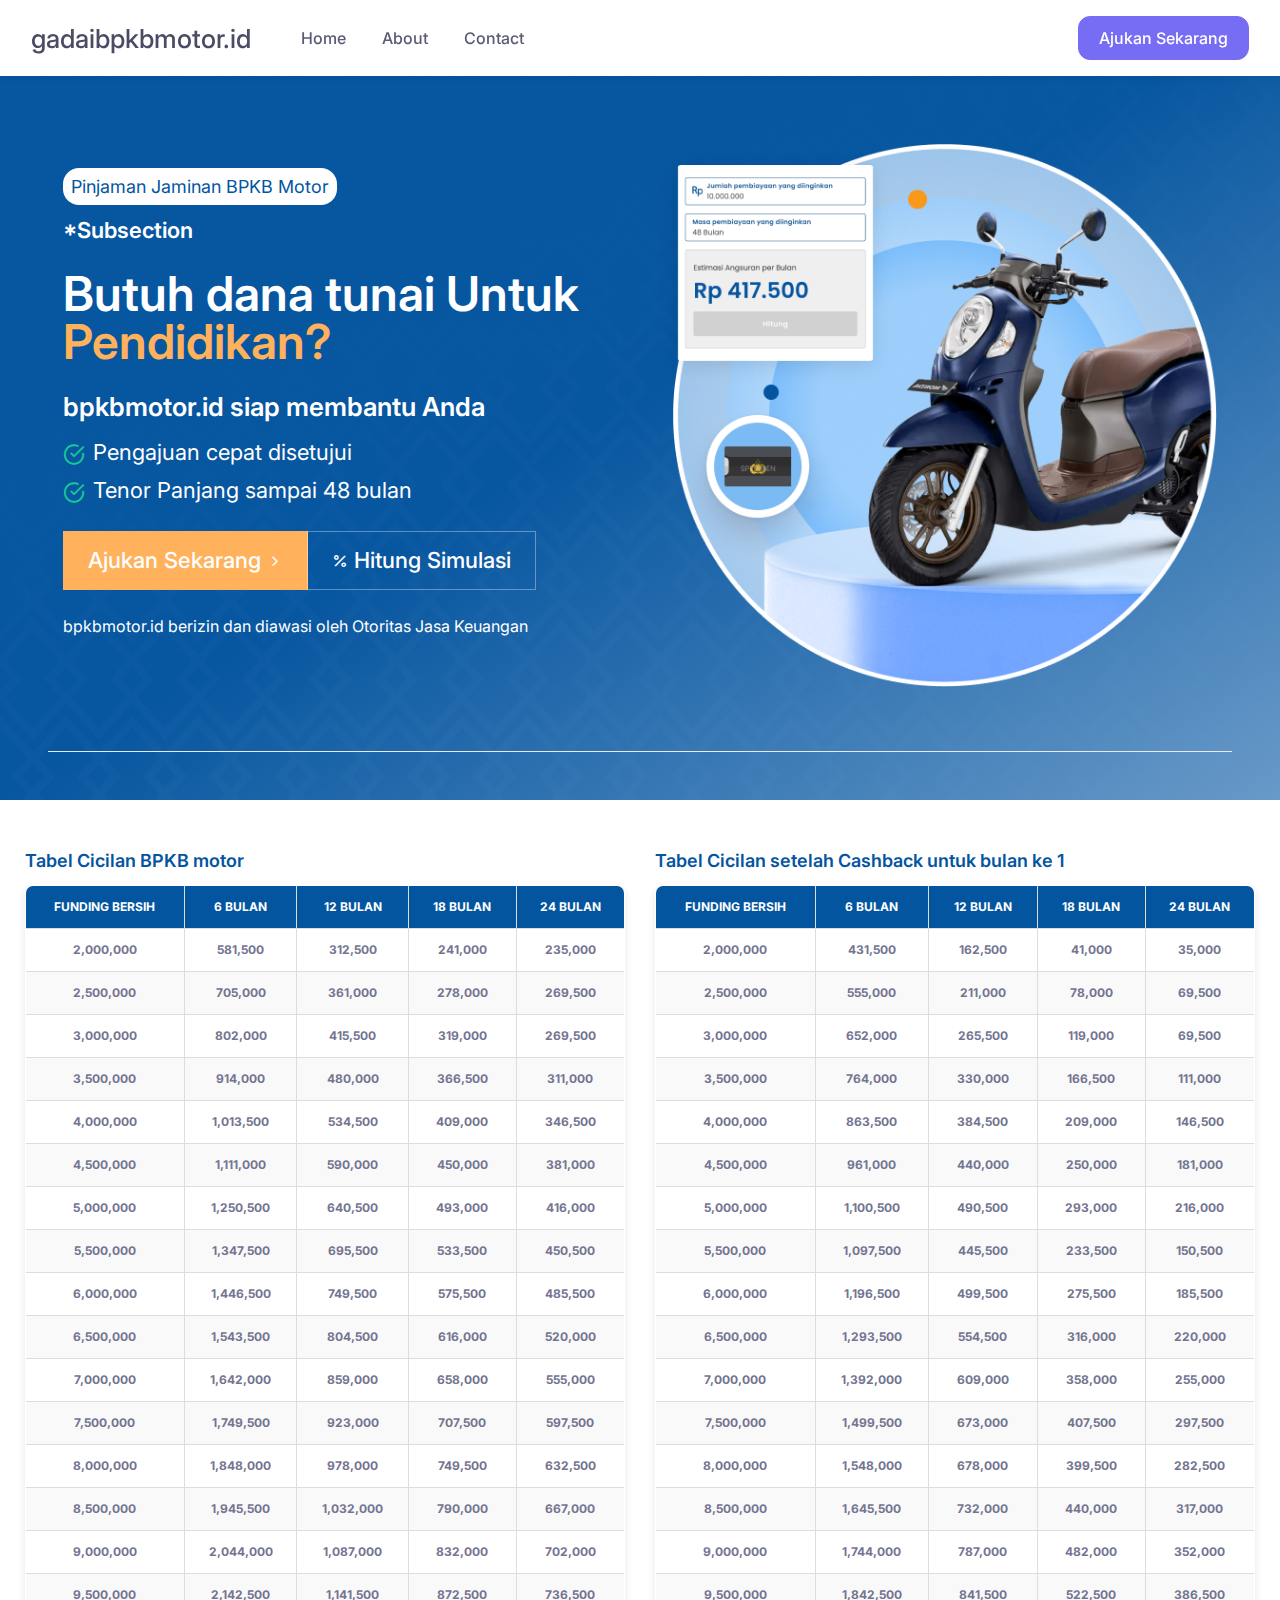
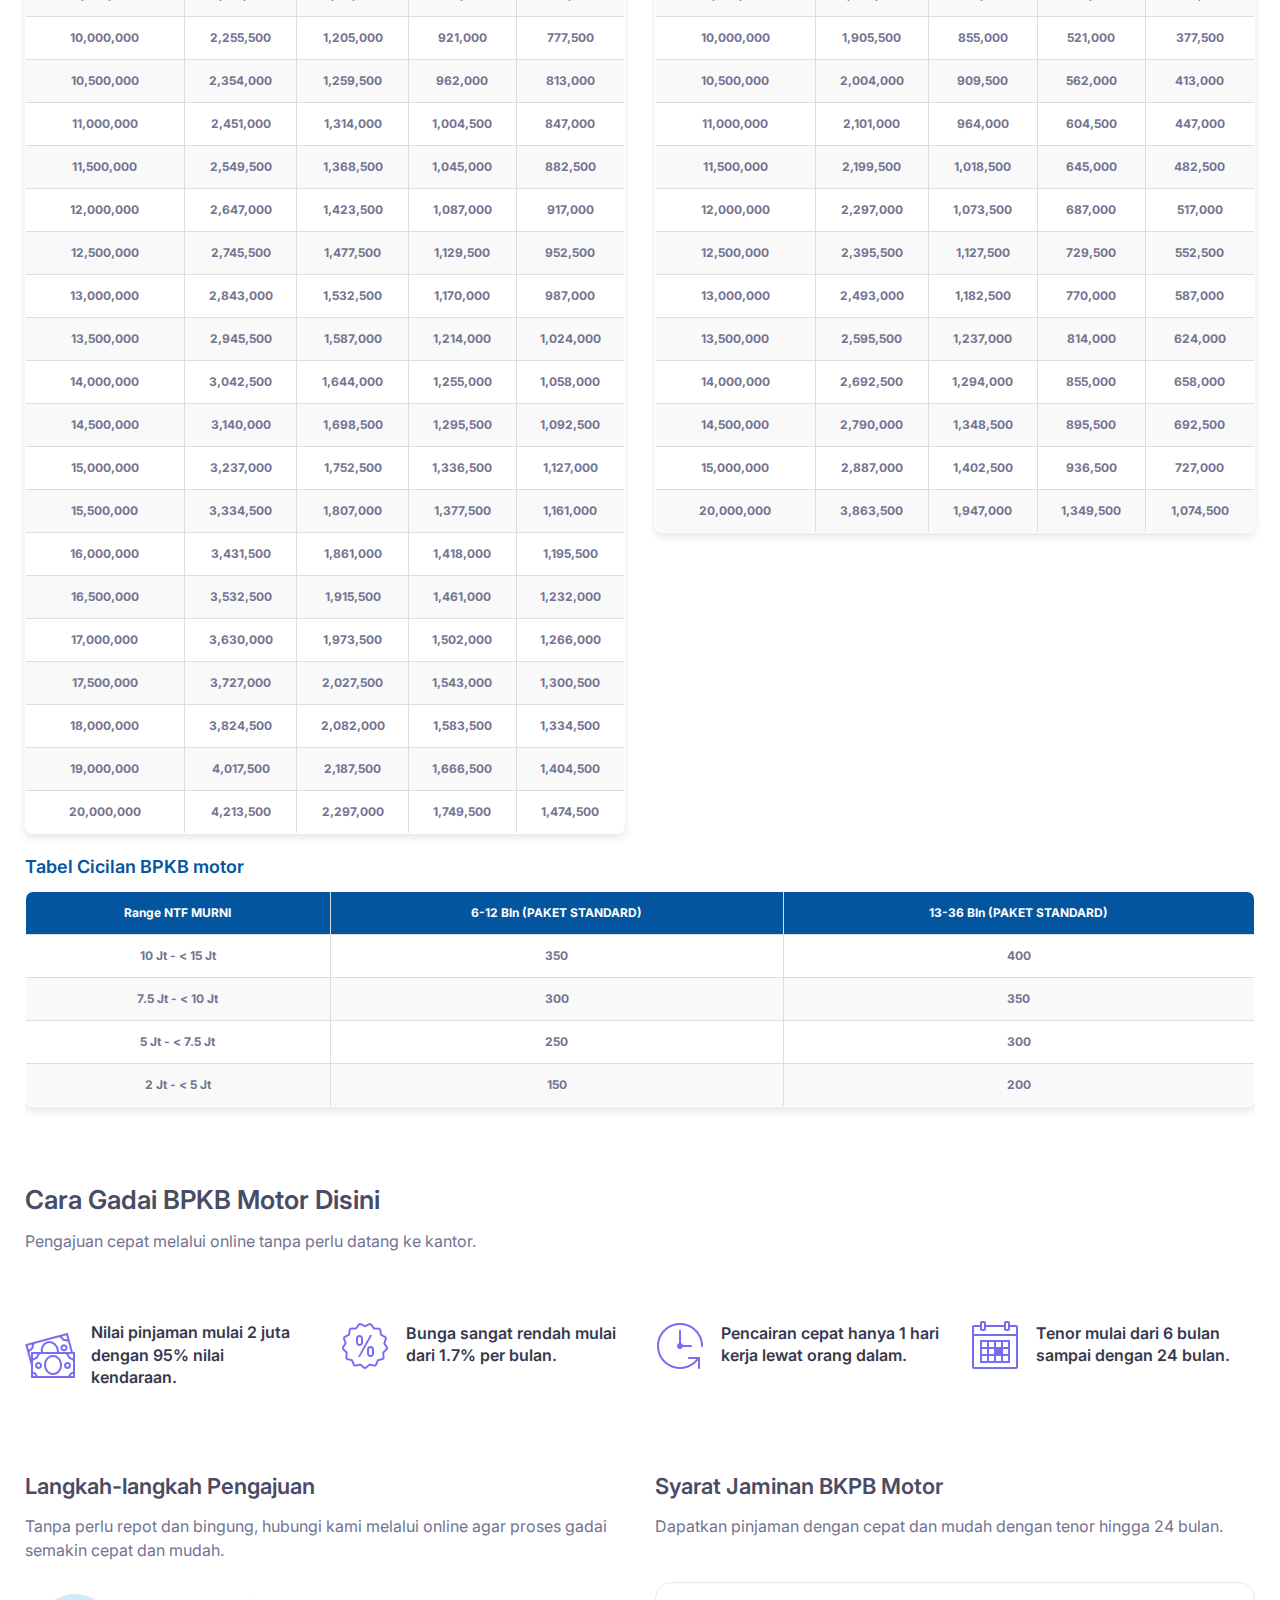
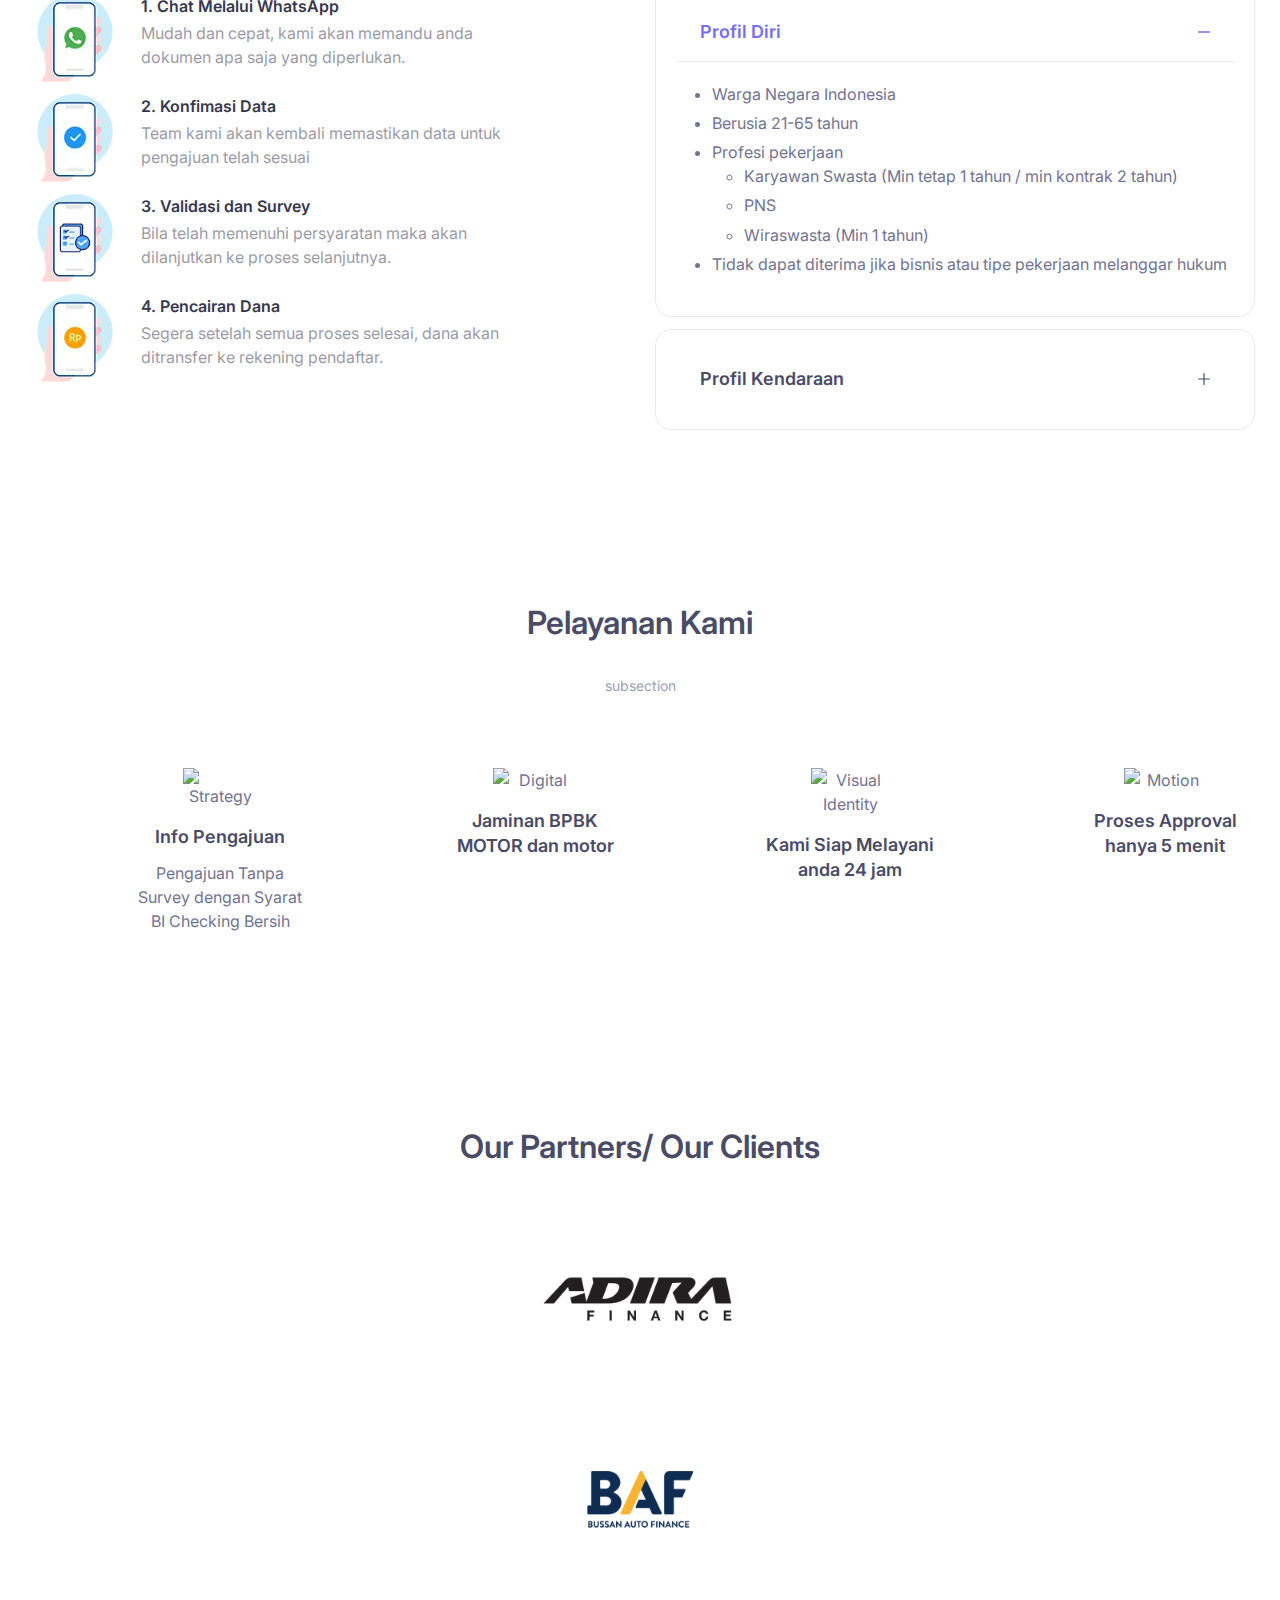
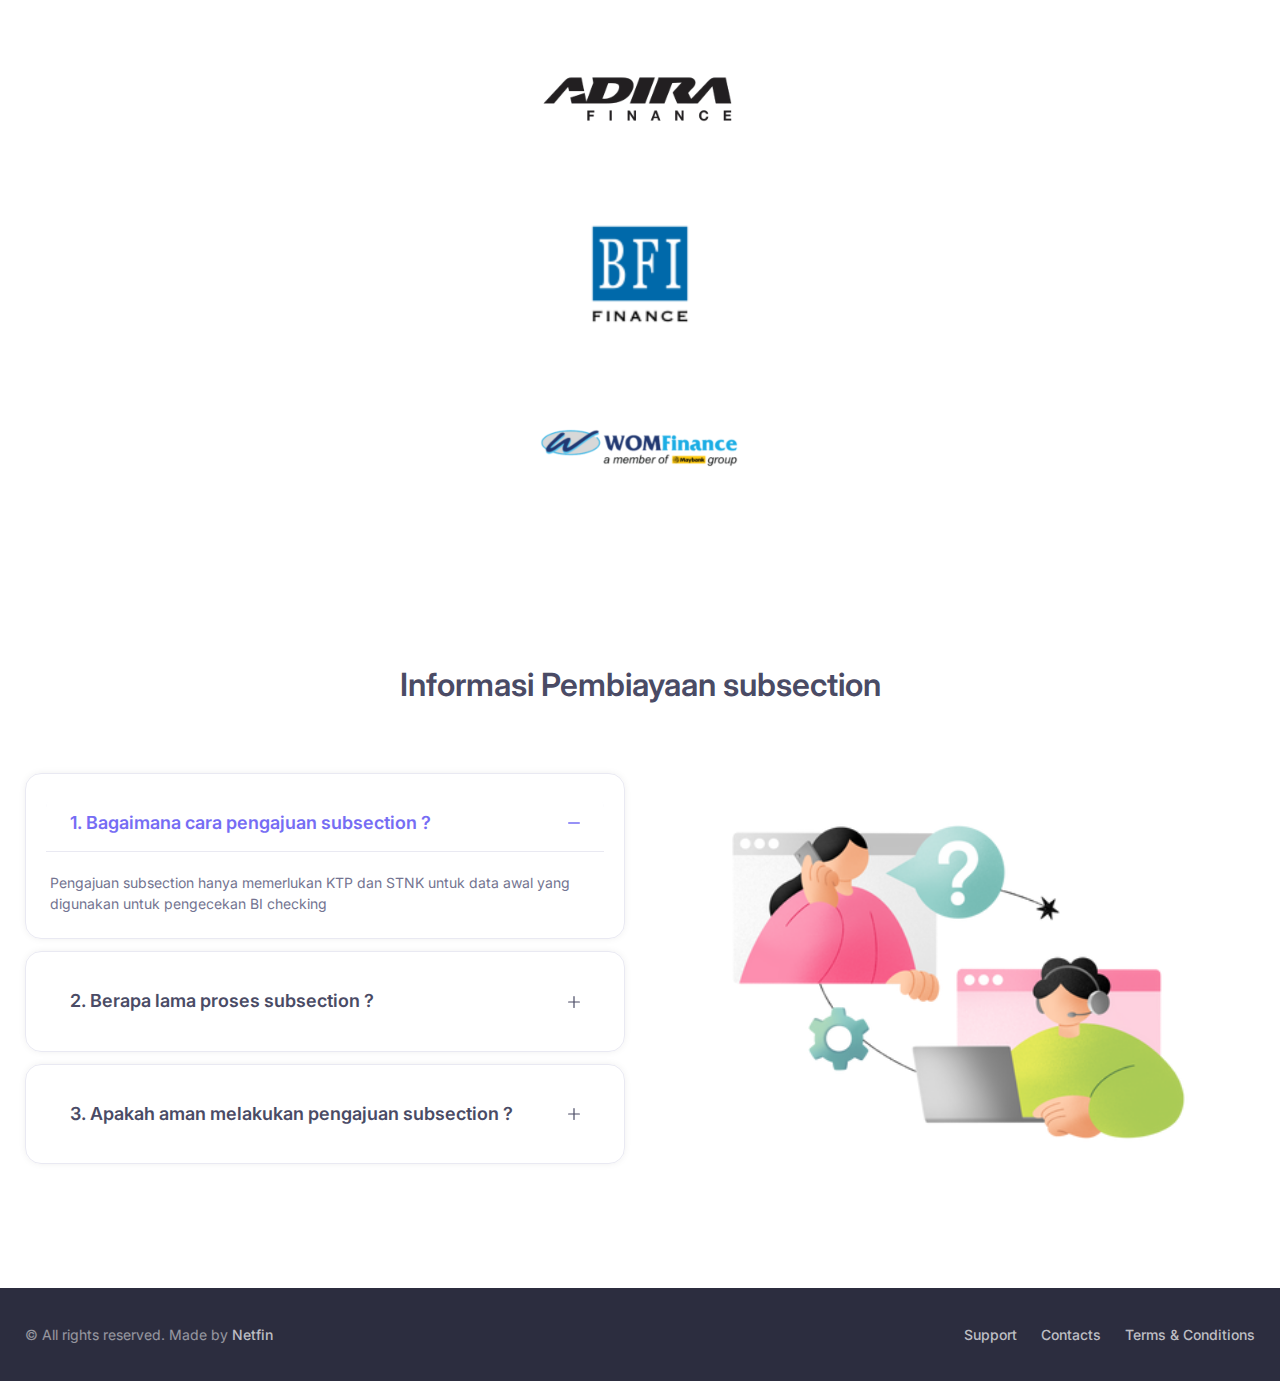
==== commit 08e8cf89: "Update Pd Aja" ====
--- a/index.html
+++ b/index.html
@@ -746,7 +746,7 @@
       <div class="row pb-4 mb-2 pt-5 py-md-5">
         <div class="col-md-3 col-sm-6 mb-4">
           <div class="d-flex align-items-center">
-            <i class="ai-truck text-primary" style="font-size: 2.125rem"></i>
+            <img src="images/icons8-money-100.png" width="50" alt="" />
             <div class="ps-3">
               <h6 class="fs-base text-dark mb-1">
                 Nilai pinjaman mulai 2 juta dengan 95% nilai kendaraan.
@@ -756,10 +756,7 @@
         </div>
         <div class="col-md-3 col-sm-6 mb-4">
           <div class="d-flex align-items-center">
-            <i
-              class="ai-refresh-cw text-primary"
-              style="font-size: 2.125rem"
-            ></i>
+            <img src="images/icons8-percentage-100.png" width="50" alt="" />
             <div class="ps-3">
               <h6 class="fs-base text-dark mb-1">
                 Bunga sangat rendah mulai dari 1.7% per bulan.
@@ -769,10 +766,7 @@
         </div>
         <div class="col-md-3 col-sm-6 mb-4">
           <div class="d-flex align-items-center">
-            <i
-              class="ai-life-buoy text-primary"
-              style="font-size: 2.125rem"
-            ></i>
+            <img src="images/icons8-delivery-time-100.png" width="50" alt="" />
             <div class="ps-3">
               <h6 class="fs-base text-dark mb-1">
                 Pencairan cepat hanya 1 hari kerja lewat orang dalam.
@@ -782,10 +776,7 @@
         </div>
         <div class="col-md-3 col-sm-6 mb-4">
           <div class="d-flex align-items-center">
-            <i
-              class="ai-credit-card text-primary"
-              style="font-size: 2.125rem"
-            ></i>
+            <img src="images/icons8-calendar-100.png" width="50" alt="" />
             <div class="ps-3">
               <h6 class="fs-base text-dark mb-1">
                 Tenor mulai dari 6 bulan sampai dengan 24 bulan.
@@ -818,6 +809,8 @@
               <img
                 src="images/Pengajuan-melalui-whatsapp-128px-min.webp"
                 alt=""
+                width="100"
+                class="me-3"
               />
               <div class="">
                 <h6 class="text-dark mb-1">1. Chat Melalui WhatsApp</h6>
@@ -830,7 +823,12 @@
           </div>
           <div class="col-10">
             <div class="d-flex align-items-center">
-              <img src="images/Konfirmasi-Data-128px-min.webp" alt="" />
+              <img
+                src="images/Konfirmasi-Data-128px-min.webp"
+                width="100"
+                class="me-3"
+                alt=""
+              />
               <div class="">
                 <h6 class="text-dark mb-1">2. Konfimasi Data</h6>
                 <p class="mb-0 text-dark opacity-50">
@@ -842,7 +840,12 @@
           </div>
           <div class="col-10">
             <div class="d-flex align-items-center">
-              <img src="images/Survey-128px-min.webp" alt="" />
+              <img
+                src="images/Survey-128px-min.webp"
+                width="100"
+                class="me-3"
+                alt=""
+              />
               <div class="">
                 <h6 class="text-dark mb-1">3. Validasi dan Survey</h6>
                 <p class="mb-0 text-dark opacity-50">
@@ -854,7 +857,12 @@
           </div>
           <div class="col-10">
             <div class="d-flex align-items-center">
-              <img src="images/Pencairan-dana-128px-min.webp" alt="" />
+              <img
+                src="images/Pencairan-dana-128px-min.webp"
+                width="100"
+                class="me-3"
+                alt=""
+              />
               <div class="">
                 <h6 class="text-dark mb-1">4. Pencairan Dana</h6>
                 <p class="mb-0 text-dark opacity-50">
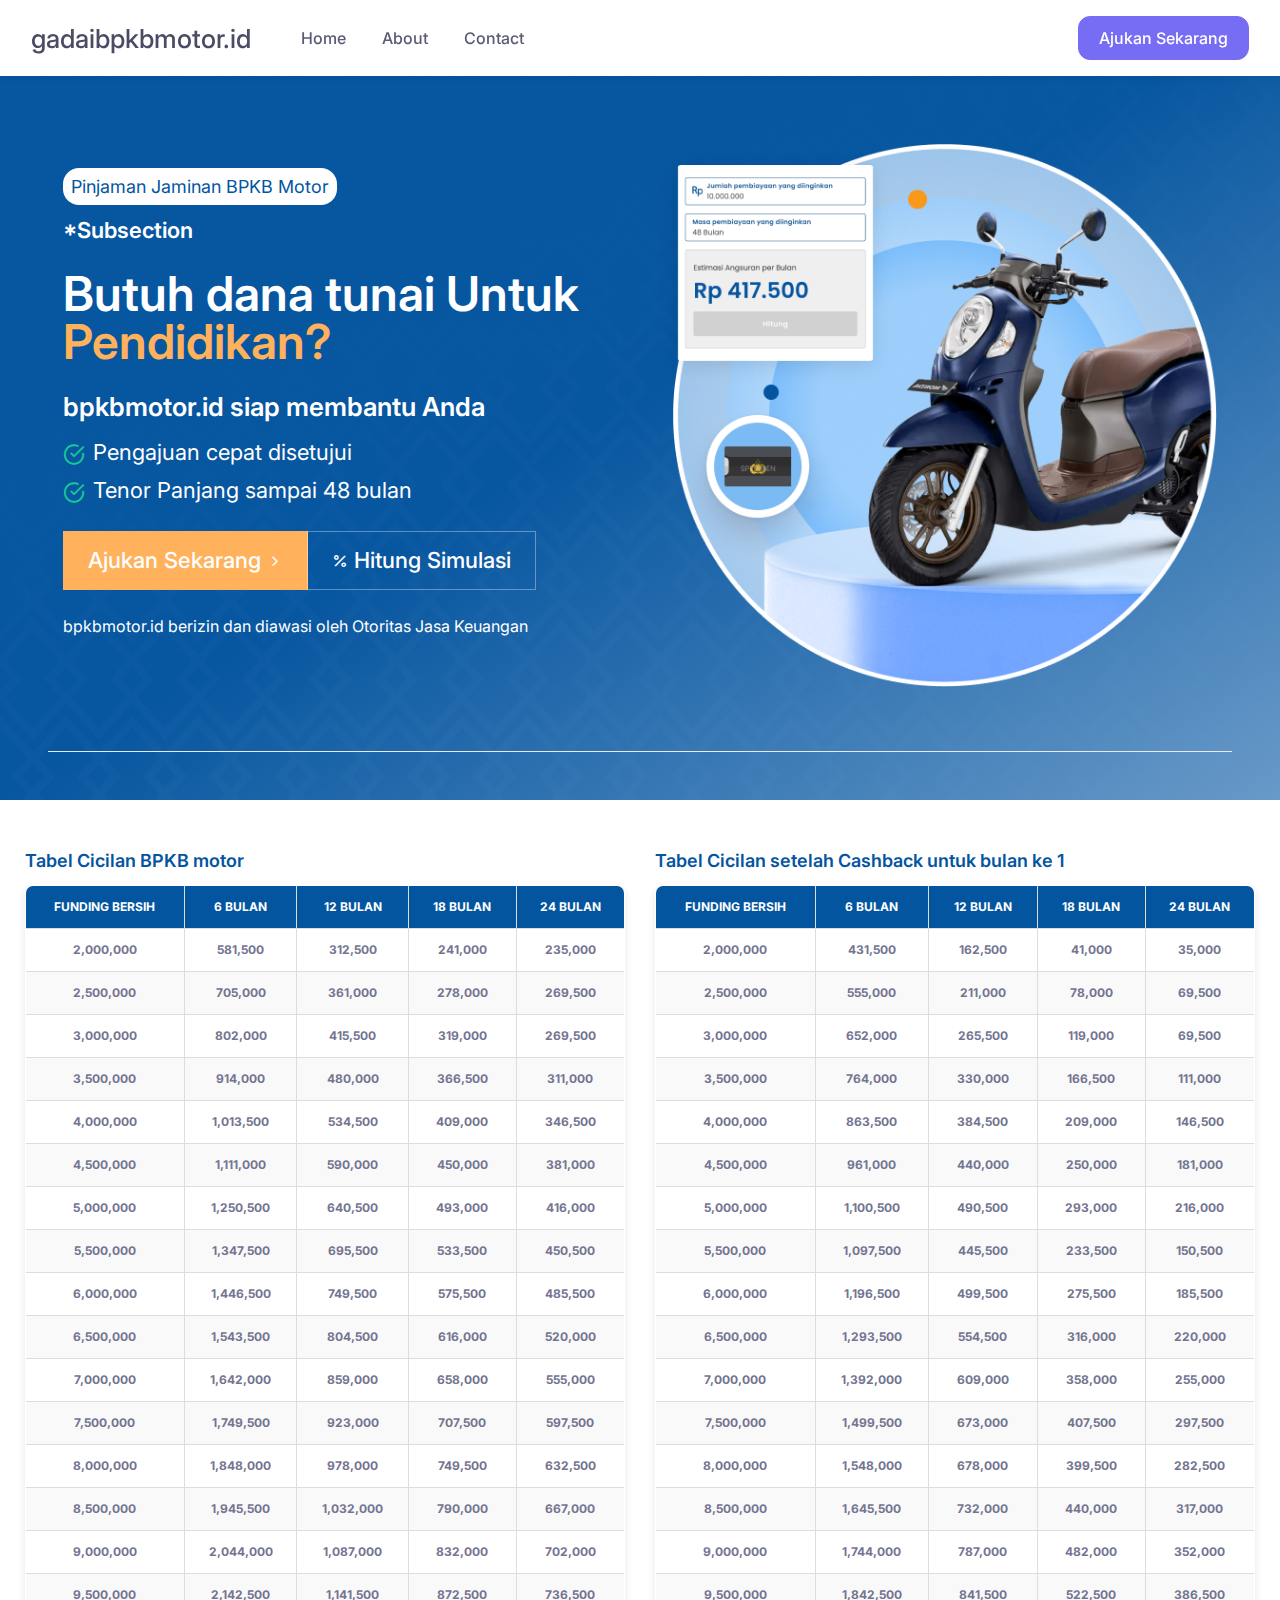
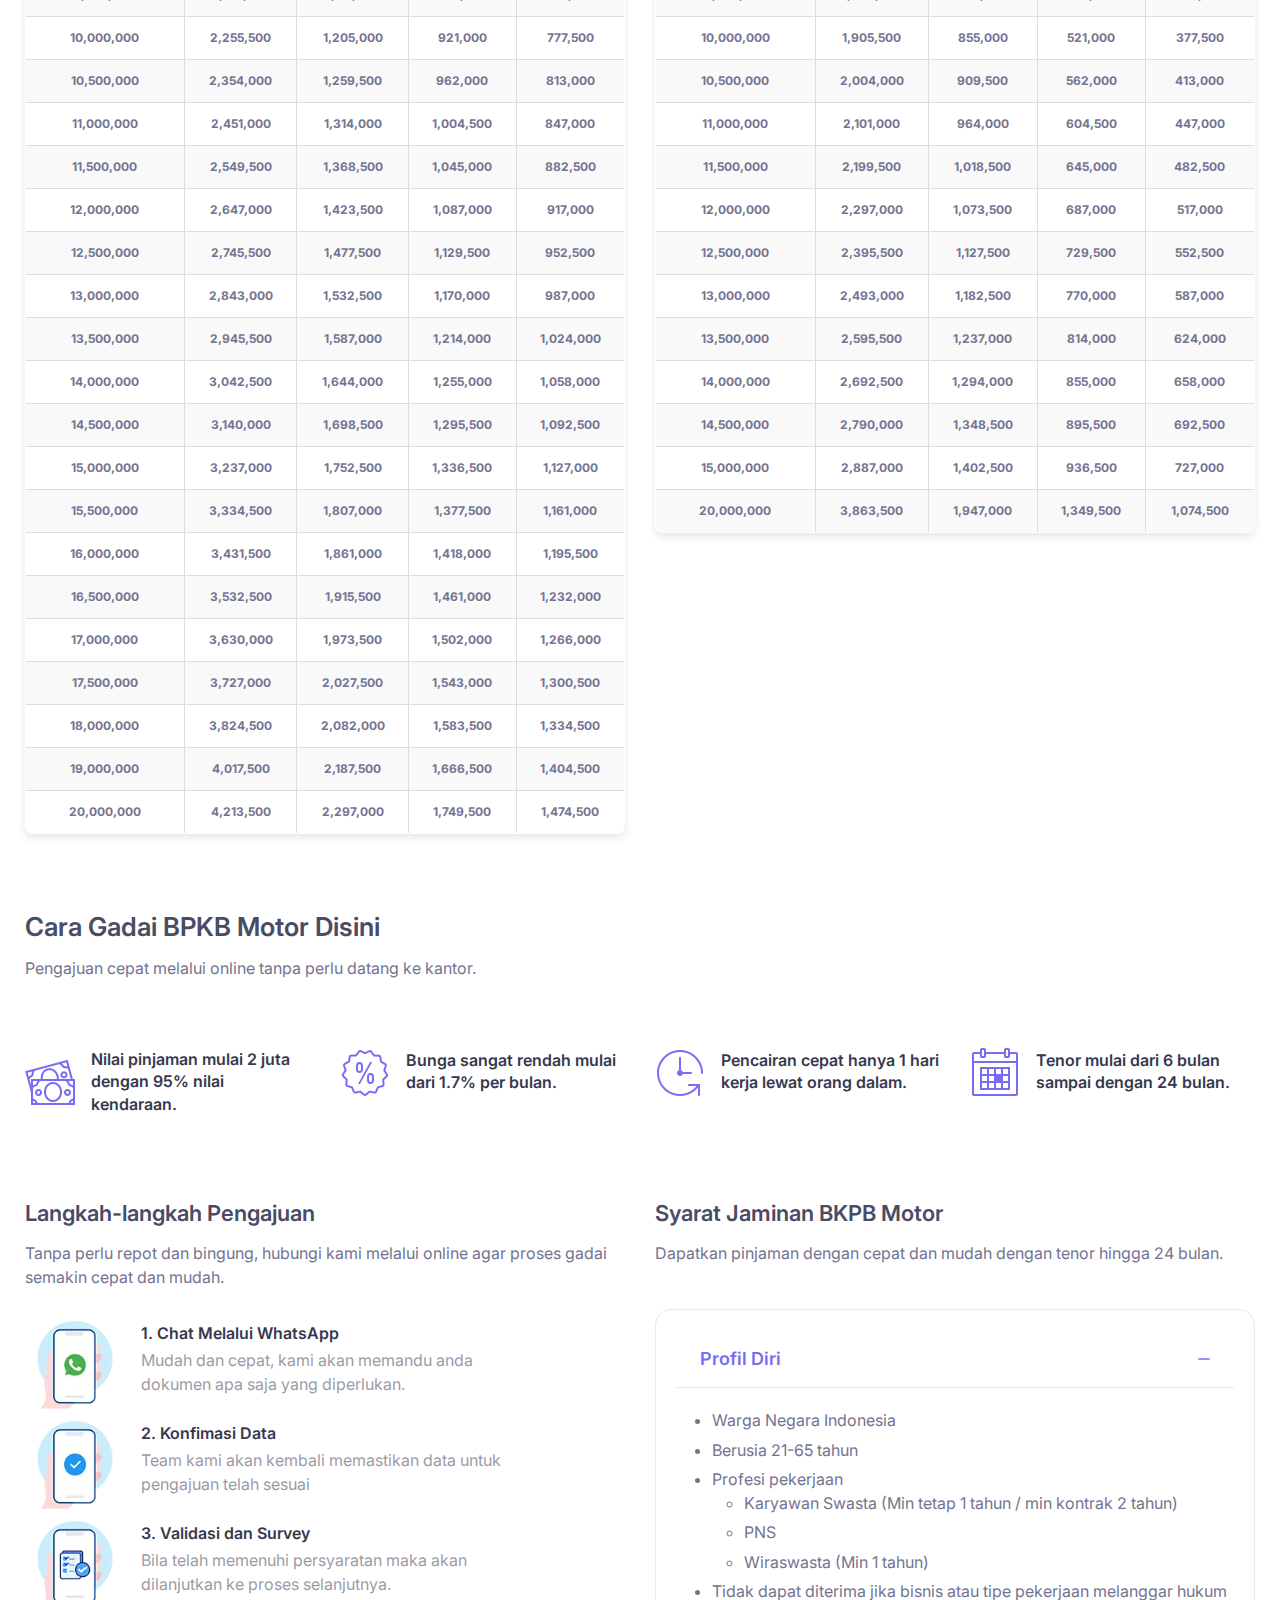
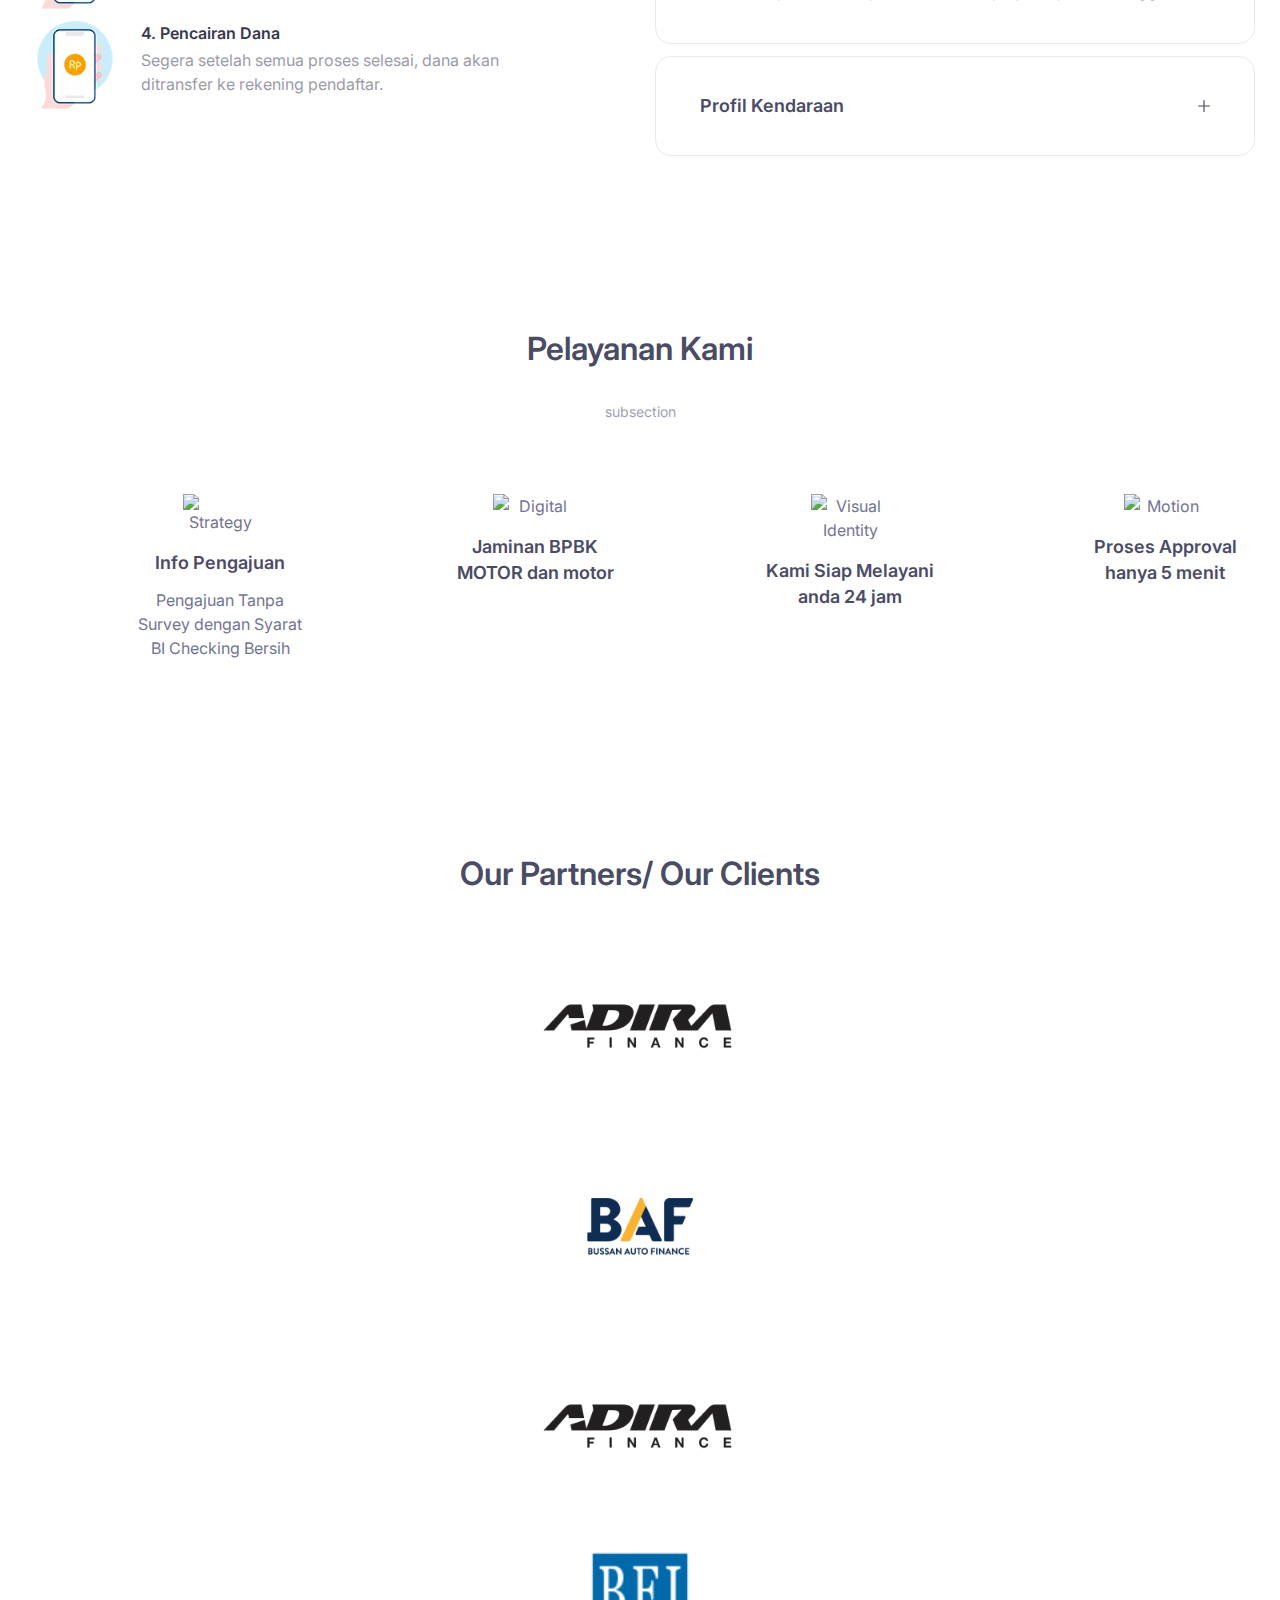
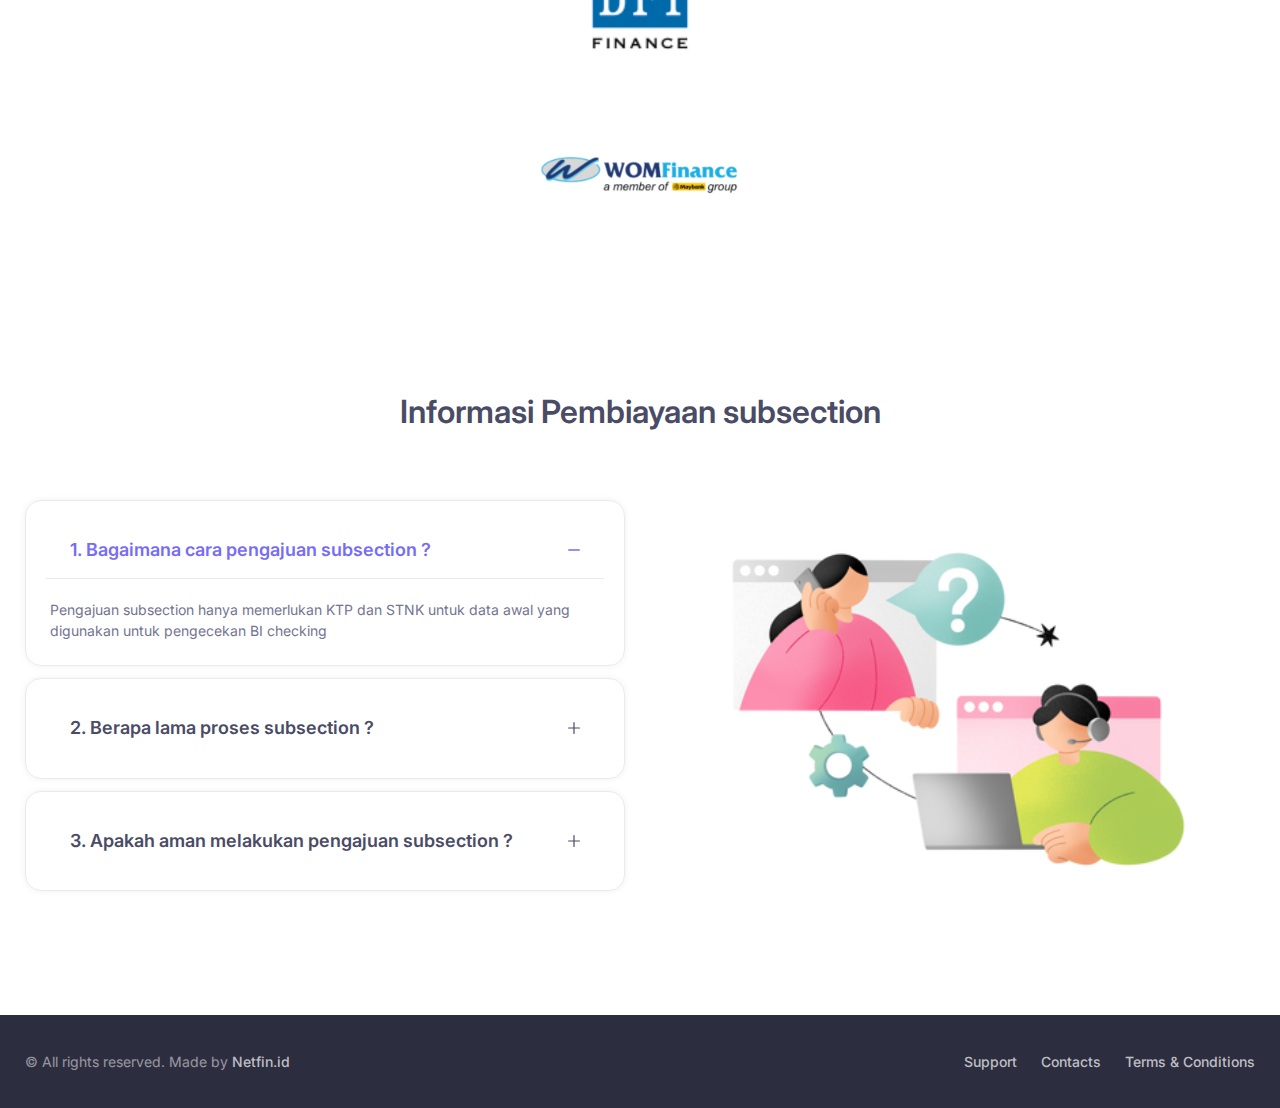
==== commit 192ac0bf: "Update tambah retail-2" ====
--- a/index.html
+++ b/index.html
@@ -194,14 +194,14 @@
             >
               <div class="col-lg-3">
                 <a
-                  href="https://api.whatsapp.com/send?phone=6282116109549&amp;text=%22Halo%20Saya%20Mau%20Pengajuan%20di%20BFI%20Finance%22"
+                  href="https://wa.me/6281558444484?text=Halo%20gadaibpkbmotor%20saya%20mau%20mengajukan%C2%A0Pinjaman%C2%A0BPKB"
                   ><button class="btn btn-lg btn-warning rounded-0 fs-4">
                     Ajukan Sekarang <i class="ai-chevron-right"></i></button
                 ></a>
               </div>
               <div class="col fw-bold mt-3 mt-lg-0">
                 <a
-                  href="https://api.whatsapp.com/send?phone=6282116109549&amp;text=%22Halo%20Saya%20Mau%20Pengajuan%20di%20BFI%20Finance%22"
+                  href="https://wa.me/6281558444484?text=Halo%20gadaibpkbmotor%20saya%20mau%20mengajukan%C2%A0Pinjaman%C2%A0BPKB"
                   ><button class="btn btn-lg btn-outline-light fs-4 rounded-0">
                     <i class="ai-percent"></i>
                     Hitung Simulasi
@@ -704,40 +704,6 @@
             </tbody>
           </table>
         </div>
-      </div>
-      <div class="table-responsive" bis_skin_checked="1">
-        <h5 class="text-bfi">Tabel Cicilan BPKB motor</h5>
-        <table border="1">
-          <thead>
-            <tr>
-              <th>Range NTF MURNI</th>
-              <th>6-12 Bln (PAKET STANDARD)</th>
-              <th>13-36 Bln (PAKET STANDARD)</th>
-            </tr>
-          </thead>
-          <tbody>
-            <tr>
-              <td>10 Jt - < 15 Jt</td>
-              <td>350</td>
-              <td>400</td>
-            </tr>
-            <tr>
-              <td>7.5 Jt - < 10 Jt</td>
-              <td>300</td>
-              <td>350</td>
-            </tr>
-            <tr>
-              <td>5 Jt - < 7.5 Jt</td>
-              <td>250</td>
-              <td>300</td>
-            </tr>
-            <tr>
-              <td>2 Jt - < 5 Jt</td>
-              <td>150</td>
-              <td>200</td>
-            </tr>
-          </tbody>
-        </table>
       </div>
     </section>
     <section class="container pt-2">
@@ -1213,10 +1179,10 @@
             >© All rights reserved. Made by</span
           ><a
             class="nav-link-style nav-link-light"
-            href="/"
+            href="https://netfin.id/"
             target="_blank"
             rel="noopener"
-            >Netfin</a
+            >Netfin.id</a
           >
         </p>
       </div>
